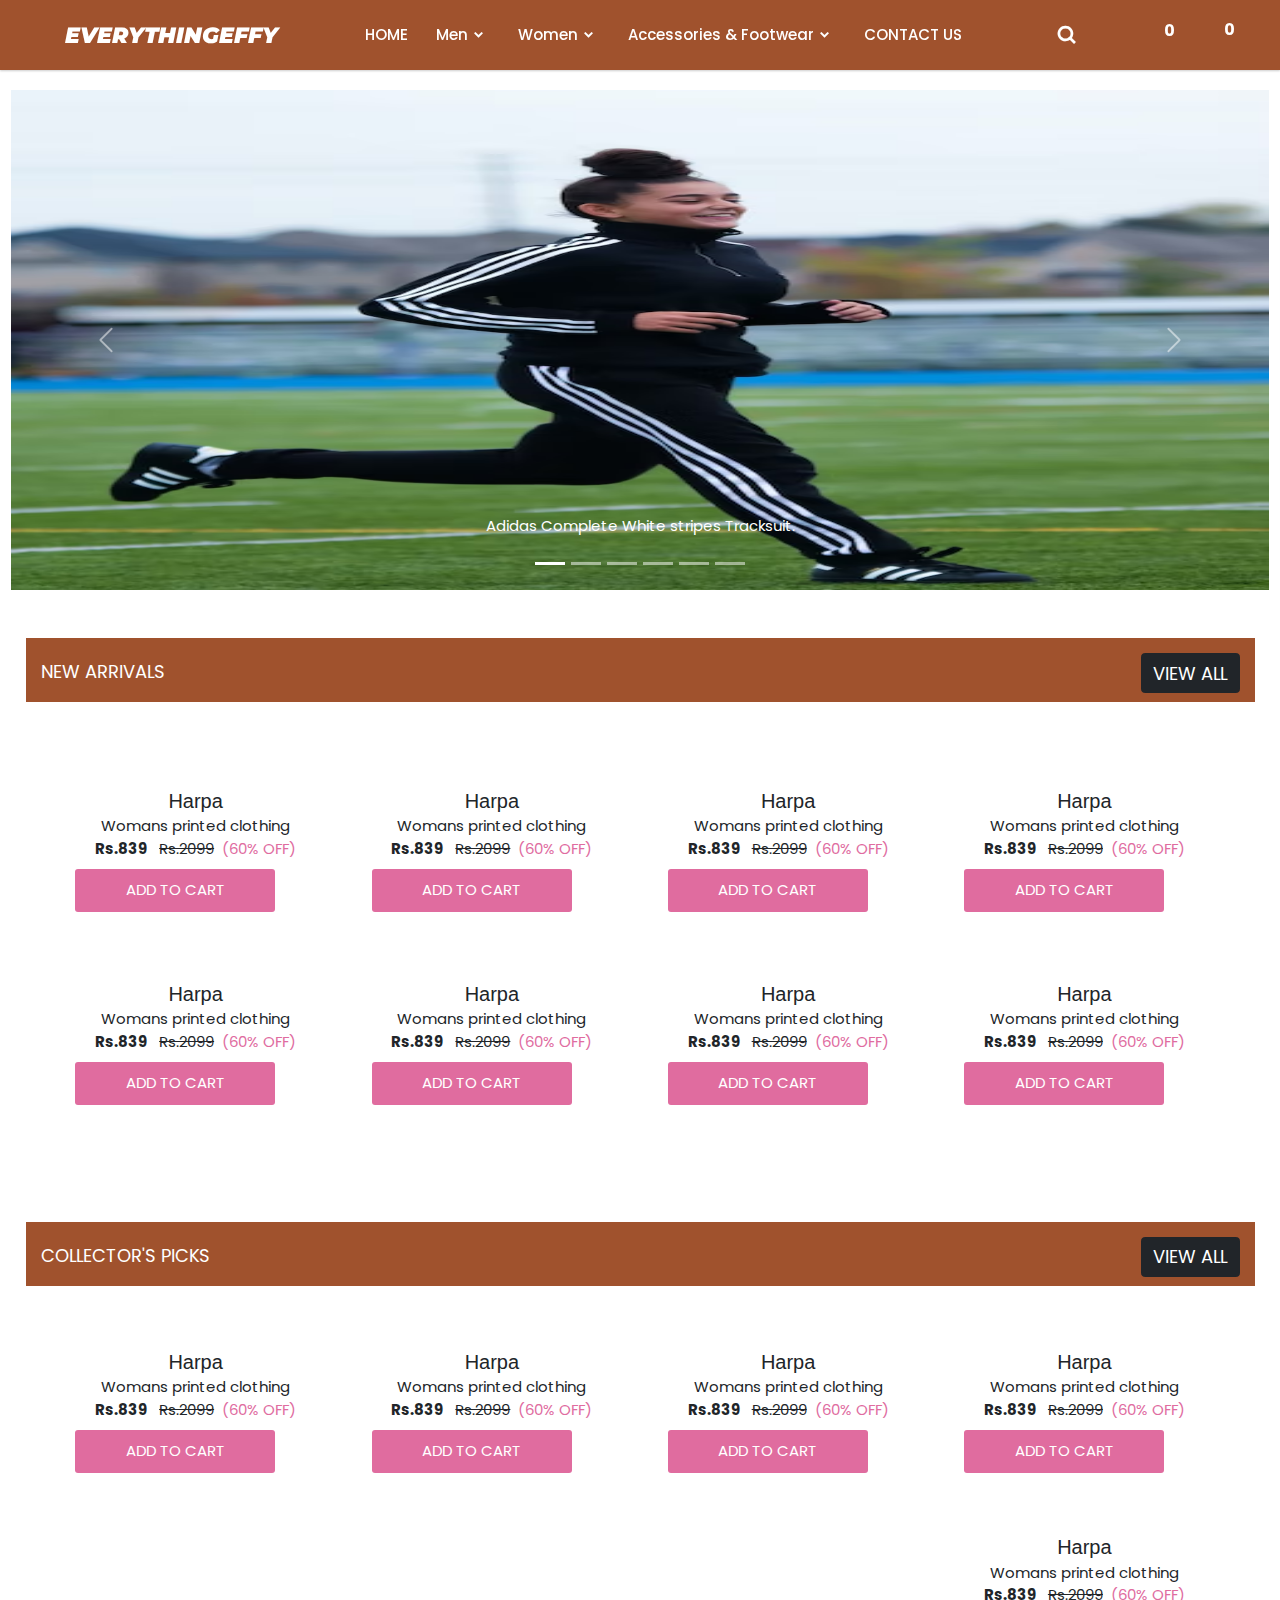
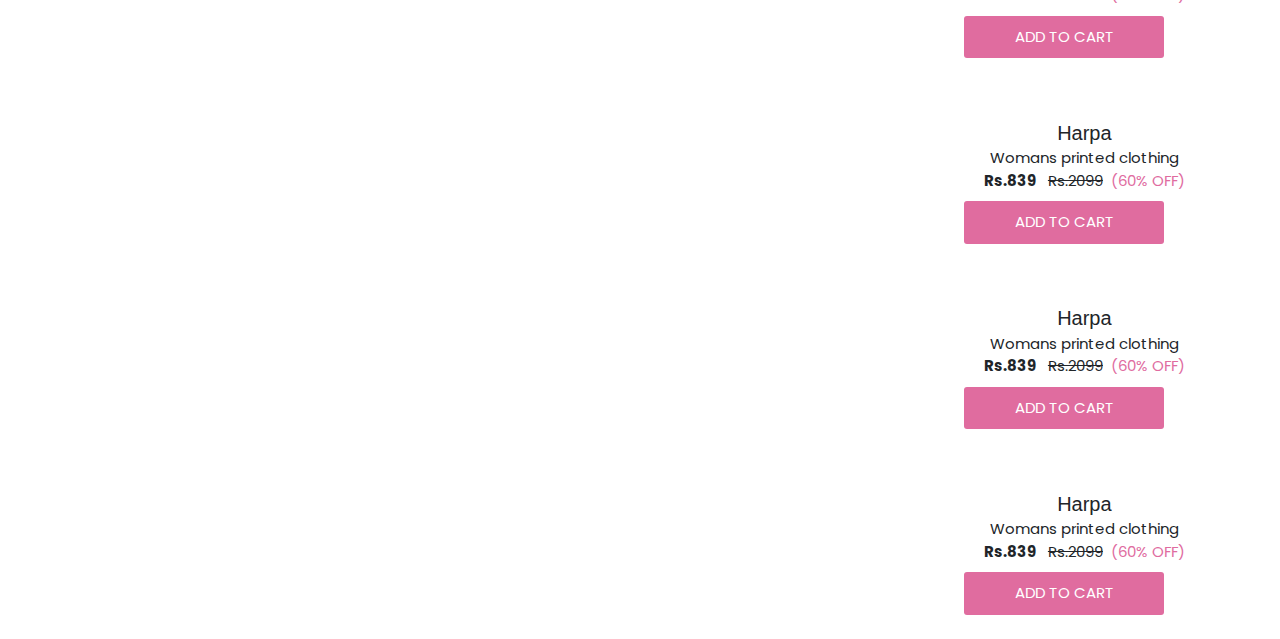
==== index.html @ bdd4068b "done the cart and wishlist numbering" ====
<!DOCTYPE html>
<html lang="en">

<head>
    <meta charset="UTF-8">
    <meta http-equiv="X-UA-Compatible" content="IE=edge">
    <meta name="viewport" content="width=, initial-scale=1.0">
    <link rel="stylesheet" href="css/bootstrap.min.css">
    <link href='https://unpkg.com/boxicons@2.0.7/css/boxicons.min.css' rel='stylesheet'>
    <link rel="stylesheet" href="css/style.css">
    <link rel="stylesheet" href="https://cdnjs.cloudflare.com/ajax/libs/font-awesome/6.2.1/css/all.min.css"
        integrity="sha512-MV7K8+y+gLIBoVD59lQIYicR65iaqukzvf/nwasF0nqhPay5w/9lJmVM2hMDcnK1OnMGCdVK+iQrJ7lzPJQd1w=="
        crossorigin="anonymous" referrerpolicy="no-referrer" />
    <link href="https://fonts.cdnfonts.com/css/simple-brush-script" rel="stylesheet">

    <link href="https://cdn.jsdelivr.net/npm/bootstrap@5.3.0-alpha1/dist/css/bootstrap.min.css" rel="stylesheet"
        integrity="sha384-GLhlTQ8iRABdZLl6O3oVMWSktQOp6b7In1Zl3/Jr59b6EGGoI1aFkw7cmDA6j6gD" crossorigin="anonymous">
    <link rel="stylesheet" href="https://unpkg.com/flickity@2/dist/flickity.min.css">
    <link rel="stylesheet" href="https://www.w3schools.com/w3css/4/w3.css">
    <link href="https://fonts.cdnfonts.com/css/franklin-gothic" rel="stylesheet">
    <link href='https://fonts.googleapis.com/css?family=Montserrat' rel='stylesheet'>

    <title>Thrift</title>
</head>

<body class="container-fluid">
    <nav>
        <div class="navbar">
            <i class='bx bx-menu'></i>
            <div class="logo"><a href="#" class="business-name">EVERYTHINGEFFY</a></div>
            <div class="nav-links">
                <div class="sidebar-logo">
                    <span class="logo-name"><input class="mob-search-box" type="text" placeholder="Search..."></span>
                    <i class='bx bx-x'></i>
                </div>
                <ul class="links">
                    <!-- <li class="mob-search">
                        <div class="input-box">
                            <input type="text" placeholder="Search...">
                        </div>
                    </li> -->
                    <li><a href="#">HOME</a></li>

                    <li>
                        <a href="#">Men</a>
                        <i class='bx bxs-chevron-down htmlcss-arrow arrow  '></i>
                        <ul class="htmlCss-sub-menu sub-menu">
                            <li><a href="#">T/Shirt & Polo</a></li>
                            <li><a href="#">Round Neck Shirt</a></li>
                            <li><a href="#">Tracksuit & Joggers</a></li>

                        </ul>
                    </li>
                    <li>
                        <a href="#">Women</a>
                        <i class='bx bxs-chevron-down js-arrow arrow '></i>
                        <ul class="js-sub-menu sub-menu">
                            <li><a href="#">Skirt</a></li>
                            <li><a href="#">Bikini</a></li>
                            <li><a href="#">Blouse</a></li>
                            <li class="more">
                                <span><a href="#">Gown<i class='bx bxs-chevron-right arrow more-arrow'></i></a>
                                </span>
                                <ul class="more-sub-menu sub-menu">
                                    <li><a href="#">Kimono</a></li>
                                    <li><a href="#">Corporate Gown</a></li>
                                    <li><a href="#">Cocktail</a></li>
                                </ul>
                            </li>
                        </ul>
                    </li>
                    <li>
                        <a href="#">Accessories & Footwear</a>
                        <i class='bx bxs-chevron-down access-arrow arrow  '></i>
                        <ul class="access-sub-menu sub-menu">
                            <li><a href="#">Bags</a></li>
                            <li><a href="#">Necklace and earrings</a></li>
                            <li><a href="#">Wristwatches & Belt</a></li>
                            <li class="more">
                                <span><a href="#">Shoes</a>
                                    <i class='bx bxs-chevron-right arrow more-arrow'></i>
                                </span>
                                <ul class="more-sub-menu sub-menu">
                                    <li><a href="#">Sandals</a></li>
                                    <li><a href="#">Sneakers</a></li>
                                    <li><a href="#">Heels</a></li>
                                </ul>
                            </li>
                        </ul>
                    </li>
                    <li><a href="#">CONTACT US</a></li>
                    <li><a href="#" data-bs-toggle="modal" data-bs-target="#exampleModal2" class="wish-mob">WISHLIST</a>
                    </li>
                </ul>
            </div>
            <div class="search-box">
                <i class='bx bx-search'></i>
                <div class="input-box">
                    <input type="text" placeholder="Search...">
                </div>
            </div>

            <div class="user-box mobile">
                <i class="fa-solid fa-user"></i>

            </div>

            <div class="cart-box HEART">
                <a href="#" class="notification">
                    <span><i data-bs-toggle="modal" data-bs-target="#exampleModal2"
                            class="fa-solid fa-heart fa-2xl"></i></span>
                    <span class="badge">
                        <span class="badge2"><span class="total-countList"></span></span>
                    </span>
                </a>



            </div>
            <div class="cart-box">
                <a href="#" class="notification">
                    <span><i data-bs-toggle="modal" data-bs-target="#exampleModal"
                            class="fa-solid fa-cart-shopping"></i></span>
                    <span class="badge"><span class="total-count"></span></span>
                </a>


            </div>

        </div>
    </nav>
    <br><br><br><br>



    <div id="carouselExampleCaptions" class="carousel slide" data-bs-ride="carousel">
        <div class="carousel-indicators">
            <button type="button" data-bs-target="#carouselExampleCaptions" data-bs-slide-to="0" class="active"
                aria-current="true" aria-label="Slide 1"></button>
            <button type="button" data-bs-target="#carouselExampleCaptions" data-bs-slide-to="1"
                aria-label="Slide 2"></button>
            <button type="button" data-bs-target="#carouselExampleCaptions" data-bs-slide-to="2"
                aria-label="Slide 3"></button>
            <button type="button" data-bs-target="#carouselExampleCaptions" data-bs-slide-to="3"
                aria-label="Slide 4"></button>
            <button type="button" data-bs-target="#carouselExampleCaptions" data-bs-slide-to="4"
                aria-label="Slide 5"></button>
            <button type="button" data-bs-target="#carouselExampleCaptions" data-bs-slide-to="5"
                aria-label="Slide 1"></button>
        </div>
        <div class="carousel-inner">
            <div class="carousel-item active">
                <img src="img/photo-1540254597053-3901b858d40f.avif" class="d-block w-100"
                    alt="An image of a tracksuit">
                <div class="carousel-caption  d-md-block">
                    <h5></h5>
                    <p>Adidas Complete White stripes Tracksuit.</p>
                </div>
            </div>
            <div class="carousel-item">
                <img src="img/photo-1578237493287-8d4d2b03591a.avif" class="d-block w-100" alt="An image of a tote bag">
                <div class="carousel-caption  d-md-block">
                    <h5></h5>
                    <p>Fancy Black Tote Bag.</p>
                </div>
            </div>
            <div class="carousel-item">
                <img src="img/photo-1583743814966-8936f5b7be1a.avif" class="d-block w-100" alt="A black T-shirt">
                <div class="carousel-caption  d-md-block">
                    <h5></h5>
                    <p>Black Tees </p>
                </div>
            </div>
            <div class="carousel-item">
                <img src="img/photo-1597045566677-8cf032ed6634.avif" class="d-block w-100" alt="A Nike Sneaker">
                <div class="carousel-caption  d-md-block">
                    <h5></h5>
                    <p>Nike Sneakers</p>
                </div>
            </div>
            <div class="carousel-item">
                <img src="img/photo-1622079401116-8317808352d9.avif" class="d-block w-100" alt="...">
                <div class="carousel-caption  d-md-block">
                    <h5></h5>
                    <p>A Blue Cocktail Gown</p>
                </div>
            </div>
        </div>
        <button class="carousel-control-prev" type="button" data-bs-target="#carouselExampleCaptions"
            data-bs-slide="prev">
            <span class="carousel-control-prev-icon" aria-hidden="true"></span>
            <span class="visually-hidden">Previous</span>
        </button>
        <button class="carousel-control-next" type="button" data-bs-target="#carouselExampleCaptions"
            data-bs-slide="next">
            <span class="carousel-control-next-icon" aria-hidden="true"></span>
            <span class="visually-hidden">Next</span>
        </button>
    </div>
    <br><br>
    <div class="modal fade" id="exampleModal" tabindex="-1" aria-labelledby="exampleModalLabel" aria-hidden="true">
        <div class="modal-dialog">
            <div class="modal-content">
                <div class="modal-header">
                    <h1 class="modal-title fs-5" id="exampleModalLabel">Cart</h1>
                    <button type="button" class="btn-close" data-bs-dismiss="modal" aria-label="Close"></button>
                </div>
                <div class="modal-body">
                    <table class="show-cart table">

                    </table>
                    <div>Total price: $<span class="total-cart"></span></div>
                </div>
                <div class="modal-footer">
                    <button class="clear-cart btn btn-danger">Clear Cart</button>
                    <button type="button" class="btn btn-primary">Order now</button>
                </div>
            </div>
        </div>
    </div>
    <div class="modal fade" id="exampleModal2" tabindex="-1" aria-labelledby="exampleModalLabel" aria-hidden="true">
        <div class="modal-dialog">
            <div class="modal-content">
                <div class="modal-header">
                    <h1 class="modal-title fs-5" id="exampleModalLabel">Wishlist</h1>
                    <button type="button" class="btn-close" data-bs-dismiss="modal" aria-label="Close"></button>
                </div>
                <div class="modal-body">
                    <table class="show-list table" cellpadding="0" cellspacing="0" border="0" width="100%">

                    </table>
                    <div>Total price: $<span class="total-list"></span></div>
                </div>
                <div class="modal-footer">
                    <button class="clear-item btn btn-danger">Clear Wishlist</button>

                </div>
            </div>
        </div>
    </div>
    <!-- <h4 class="newarr">PRE-ORDER NOW!!</h4> -->

    <div class="container-fluid">
        <div class="jumbotron">
            <span class="sector">NEW ARRIVALS</span><a href="" class="btn btn-dark view">VIEW ALL</a>
        </div>
    </div>
    <!-- <div class="jumbotron"><h2 class="sector">MEN's SECTION</h2> <span class="btn btn-dark dbtn">View All</span></div> -->
    <br><br>
    <section id="market " class="text-center justify-content-center ">
        <div class="cards text-center justify-content-center container-fluid">
            <div class="item">
                <div class="dress-card">
                    <div class="dress-card-head">
                        <img class="dress-card-img-top"
                            src="https://images.unsplash.com/photo-1625910513399-c9fcba54338c?ixlib=rb-4.0.3&ixid=MnwxMjA3fDB8MHxzZWFyY2h8Nnx8cG9sb3xlbnwwfHwwfHw%3D&auto=format&fit=crop&w=500&q=60"
                            alt="">

                    </div>
                    <div class="dress-card-body">
                        <h4 class="dress-card-title">Harpa</h4>
                        <p class="dress-card-para">Womans printed clothing</p>
                        <p class="dress-card-para"><span class="dress-card-price">Rs.839 &ensp;</span><span
                                class="dress-card-crossed">Rs.2099</span><span class="dress-card-off">&ensp;(60%
                                OFF)</span></p>

                        <div class="cards">
                            <div class=" card-button">
                                <div data-name="Orange" data-price="0.5"
                                    data-img="https://images.unsplash.com/photo-1625910513399-c9fcba54338c?ixlib=rb-4.0.3&ixid=MnwxMjA3fDB8MHxzZWFyY2h8Nnx8cG9sb3xlbnwwfHwwfHw%3D&auto=format&fit=crop&w=500&q=60"
                                    class="add-to-cart card-button-inner bag-button">Add to Cart </div>
                            </div>
                            <span data-name="Orange" data-price="0.5"
                                data-img="https://images.unsplash.com/photo-1625910513399-c9fcba54338c?ixlib=rb-4.0.3&ixid=MnwxMjA3fDB8MHxzZWFyY2h8Nnx8cG9sb3xlbnwwfHwwfHw%3D&auto=format&fit=crop&w=500&q=60"
                                class="likebtn inner1 add-to-list">
                                <i class="fa-regular fa-heart"></i>
                            </span>
                            <span class="likedbtn inner1_5 delete-item" data-name="Orange">
                                <i class="fa-solid fa-heart "></i>
                            </span>

                        </div>
                    </div>
                </div>
            </div>
            <div class="item">
                <div class="dress-card">
                    <div class="dress-card-head">
                        <img class="dress-card-img-top"
                            src="https://images.unsplash.com/photo-1625910513399-c9fcba54338c?ixlib=rb-4.0.3&ixid=MnwxMjA3fDB8MHxzZWFyY2h8Nnx8cG9sb3xlbnwwfHwwfHw%3D&auto=format&fit=crop&w=500&q=60"
                            alt="">

                    </div>
                    <div class="dress-card-body">
                        <h4 class="dress-card-title">Harpa</h4>
                        <p class="dress-card-para">Womans printed clothing</p>
                        <p class="dress-card-para"><span class="dress-card-price">Rs.839 &ensp;</span><span
                                class="dress-card-crossed">Rs.2099</span><span class="dress-card-off">&ensp;(60%
                                OFF)</span></p>

                        <div class="cards">
                            <div class=" card-button">
                                <div data-name="Orange" data-price="0.5"
                                    data-img="https://images.unsplash.com/photo-1625910513399-c9fcba54338c?ixlib=rb-4.0.3&ixid=MnwxMjA3fDB8MHxzZWFyY2h8Nnx8cG9sb3xlbnwwfHwwfHw%3D&auto=format&fit=crop&w=500&q=60"
                                    class="add-to-cart card-button-inner bag-button">Add to Cart </div>
                            </div>
                            <span data-name="Orange" data-price="0.5"
                                data-img="https://images.unsplash.com/photo-1625910513399-c9fcba54338c?ixlib=rb-4.0.3&ixid=MnwxMjA3fDB8MHxzZWFyY2h8Nnx8cG9sb3xlbnwwfHwwfHw%3D&auto=format&fit=crop&w=500&q=60"
                                class="likebtn inner2 add-to-list">
                                <i class="fa-regular fa-heart"></i>
                            </span>
                            <span class="likedbtn inner2_5 delete-item" data-name="Orange">
                                <i class="fa-solid fa-heart "></i>
                            </span>

                        </div>
                    </div>
                </div>
            </div>
            <div class="item">
                <div class="dress-card">
                    <div class="dress-card-head">
                        <img class="dress-card-img-top"
                            src="https://images.unsplash.com/photo-1625910513399-c9fcba54338c?ixlib=rb-4.0.3&ixid=MnwxMjA3fDB8MHxzZWFyY2h8Nnx8cG9sb3xlbnwwfHwwfHw%3D&auto=format&fit=crop&w=500&q=60"
                            alt="">

                    </div>
                    <div class="dress-card-body">
                        <h4 class="dress-card-title">Harpa</h4>
                        <p class="dress-card-para">Womans printed clothing</p>
                        <p class="dress-card-para"><span class="dress-card-price">Rs.839 &ensp;</span><span
                                class="dress-card-crossed">Rs.2099</span><span class="dress-card-off">&ensp;(60%
                                OFF)</span></p>

                        <div class="cards">
                            <div class=" card-button">
                                <div data-name="Orange" data-price="0.5"
                                    data-img="https://images.unsplash.com/photo-1625910513399-c9fcba54338c?ixlib=rb-4.0.3&ixid=MnwxMjA3fDB8MHxzZWFyY2h8Nnx8cG9sb3xlbnwwfHwwfHw%3D&auto=format&fit=crop&w=500&q=60"
                                    class="add-to-cart card-button-inner bag-button">Add to Cart </div>
                            </div>
                            <span data-name="Orange" data-price="0.5"
                                data-img="https://images.unsplash.com/photo-1625910513399-c9fcba54338c?ixlib=rb-4.0.3&ixid=MnwxMjA3fDB8MHxzZWFyY2h8Nnx8cG9sb3xlbnwwfHwwfHw%3D&auto=format&fit=crop&w=500&q=60"
                                class="likebtn inner3 add-to-list">
                                <i class="fa-regular fa-heart"></i>
                            </span>
                            <span class="likedbtn inner3_5 delete-item" data-name="Orange">
                                <i class="fa-solid fa-heart "></i>
                            </span>

                        </div>
                    </div>
                </div>
            </div>
            <div class="item">
                <div class="dress-card">
                    <div class="dress-card-head">
                        <img class="dress-card-img-top"
                            src="https://images.unsplash.com/photo-1625910513399-c9fcba54338c?ixlib=rb-4.0.3&ixid=MnwxMjA3fDB8MHxzZWFyY2h8Nnx8cG9sb3xlbnwwfHwwfHw%3D&auto=format&fit=crop&w=500&q=60"
                            alt="">

                    </div>
                    <div class="dress-card-body">
                        <h4 class="dress-card-title">Harpa</h4>
                        <p class="dress-card-para">Womans printed clothing</p>
                        <p class="dress-card-para"><span class="dress-card-price">Rs.839 &ensp;</span><span
                                class="dress-card-crossed">Rs.2099</span><span class="dress-card-off">&ensp;(60%
                                OFF)</span></p>

                        <div class="cards">
                            <div class=" card-button">
                                <div data-name="Orange" data-price="0.5"
                                    data-img="https://images.unsplash.com/photo-1625910513399-c9fcba54338c?ixlib=rb-4.0.3&ixid=MnwxMjA3fDB8MHxzZWFyY2h8Nnx8cG9sb3xlbnwwfHwwfHw%3D&auto=format&fit=crop&w=500&q=60"
                                    class="add-to-cart card-button-inner bag-button">Add to Cart </div>
                            </div>
                            <span data-name="Orange" data-price="0.5"
                                data-img="https://images.unsplash.com/photo-1625910513399-c9fcba54338c?ixlib=rb-4.0.3&ixid=MnwxMjA3fDB8MHxzZWFyY2h8Nnx8cG9sb3xlbnwwfHwwfHw%3D&auto=format&fit=crop&w=500&q=60"
                                class="likebtn inner4 add-to-list">
                                <i class="fa-regular fa-heart"></i>
                            </span>
                            <span class="likedbtn inner4_5 delete-item" data-name="Orange">
                                <i class="fa-solid fa-heart "></i>
                            </span>

                        </div>
                    </div>
                </div>
            </div>
            <div class="item">
                <div class="dress-card">
                    <div class="dress-card-head">
                        <img class="dress-card-img-top"
                            src="https://images.unsplash.com/photo-1625910513399-c9fcba54338c?ixlib=rb-4.0.3&ixid=MnwxMjA3fDB8MHxzZWFyY2h8Nnx8cG9sb3xlbnwwfHwwfHw%3D&auto=format&fit=crop&w=500&q=60"
                            alt="">

                    </div>
                    <div class="dress-card-body">
                        <h4 class="dress-card-title">Harpa</h4>
                        <p class="dress-card-para">Womans printed clothing</p>
                        <p class="dress-card-para"><span class="dress-card-price">Rs.839 &ensp;</span><span
                                class="dress-card-crossed">Rs.2099</span><span class="dress-card-off">&ensp;(60%
                                OFF)</span></p>

                        <div class="cards">
                            <div class=" card-button">
                                <div data-name="Orange" data-price="0.5"
                                    data-img="https://images.unsplash.com/photo-1625910513399-c9fcba54338c?ixlib=rb-4.0.3&ixid=MnwxMjA3fDB8MHxzZWFyY2h8Nnx8cG9sb3xlbnwwfHwwfHw%3D&auto=format&fit=crop&w=500&q=60"
                                    class="add-to-cart card-button-inner bag-button">Add to Cart </div>
                            </div>
                            <span data-name="Orange" data-price="0.5"
                                data-img="https://images.unsplash.com/photo-1625910513399-c9fcba54338c?ixlib=rb-4.0.3&ixid=MnwxMjA3fDB8MHxzZWFyY2h8Nnx8cG9sb3xlbnwwfHwwfHw%3D&auto=format&fit=crop&w=500&q=60"
                                class="likebtn inner5 add-to-list">
                                <i class="fa-regular fa-heart"></i>
                            </span>
                            <span class="likedbtn inner5_5 delete-item" data-name="Orange">
                                <i class="fa-solid fa-heart "></i>
                            </span>

                        </div>
                    </div>
                </div>
            </div>
            <div class="item">
                <div class="dress-card">
                    <div class="dress-card-head">
                        <img class="dress-card-img-top"
                            src="https://images.unsplash.com/photo-1625910513399-c9fcba54338c?ixlib=rb-4.0.3&ixid=MnwxMjA3fDB8MHxzZWFyY2h8Nnx8cG9sb3xlbnwwfHwwfHw%3D&auto=format&fit=crop&w=500&q=60"
                            alt="">

                    </div>
                    <div class="dress-card-body">
                        <h4 class="dress-card-title">Harpa</h4>
                        <p class="dress-card-para">Womans printed clothing</p>
                        <p class="dress-card-para"><span class="dress-card-price">Rs.839 &ensp;</span><span
                                class="dress-card-crossed">Rs.2099</span><span class="dress-card-off">&ensp;(60%
                                OFF)</span></p>

                        <div class="cards">
                            <div class=" card-button">
                                <div data-name="Orange" data-price="0.5"
                                    data-img="https://images.unsplash.com/photo-1625910513399-c9fcba54338c?ixlib=rb-4.0.3&ixid=MnwxMjA3fDB8MHxzZWFyY2h8Nnx8cG9sb3xlbnwwfHwwfHw%3D&auto=format&fit=crop&w=500&q=60"
                                    class="add-to-cart card-button-inner bag-button">Add to Cart </div>
                            </div>
                            <span data-name="Orange" data-price="0.5"
                                data-img="https://images.unsplash.com/photo-1625910513399-c9fcba54338c?ixlib=rb-4.0.3&ixid=MnwxMjA3fDB8MHxzZWFyY2h8Nnx8cG9sb3xlbnwwfHwwfHw%3D&auto=format&fit=crop&w=500&q=60"
                                class="likebtn inner6 add-to-list">
                                <i class="fa-regular fa-heart"></i>
                            </span>
                            <span class="likedbtn inner6_5 delete-item" data-name="Orange">
                                <i class="fa-solid fa-heart "></i>
                            </span>

                        </div>
                    </div>
                </div>
            </div>
            <div class="item">
                <div class="dress-card">
                    <div class="dress-card-head">
                        <img class="dress-card-img-top"
                            src="https://images.unsplash.com/photo-1625910513399-c9fcba54338c?ixlib=rb-4.0.3&ixid=MnwxMjA3fDB8MHxzZWFyY2h8Nnx8cG9sb3xlbnwwfHwwfHw%3D&auto=format&fit=crop&w=500&q=60"
                            alt="">

                    </div>
                    <div class="dress-card-body">
                        <h4 class="dress-card-title">Harpa</h4>
                        <p class="dress-card-para">Womans printed clothing</p>
                        <p class="dress-card-para"><span class="dress-card-price">Rs.839 &ensp;</span><span
                                class="dress-card-crossed">Rs.2099</span><span class="dress-card-off">&ensp;(60%
                                OFF)</span></p>

                        <div class="cards">
                            <div class=" card-button">
                                <div data-name="Orange" data-price="0.5"
                                    data-img="https://images.unsplash.com/photo-1625910513399-c9fcba54338c?ixlib=rb-4.0.3&ixid=MnwxMjA3fDB8MHxzZWFyY2h8Nnx8cG9sb3xlbnwwfHwwfHw%3D&auto=format&fit=crop&w=500&q=60"
                                    class="add-to-cart card-button-inner bag-button">Add to Cart </div>
                            </div>
                            <span data-name="Orange" data-price="0.5"
                                data-img="https://images.unsplash.com/photo-1625910513399-c9fcba54338c?ixlib=rb-4.0.3&ixid=MnwxMjA3fDB8MHxzZWFyY2h8Nnx8cG9sb3xlbnwwfHwwfHw%3D&auto=format&fit=crop&w=500&q=60"
                                class="likebtn inner7 add-to-list">
                                <i class="fa-regular fa-heart"></i>
                            </span>
                            <span class="likedbtn inner7_5 delete-item" data-name="Orange">
                                <i class="fa-solid fa-heart "></i>
                            </span>

                        </div>
                    </div>
                </div>
            </div>
            <div class="item">
                <div class="dress-card">
                    <div class="dress-card-head">
                        <img class="dress-card-img-top"
                            src="https://images.unsplash.com/photo-1625910513399-c9fcba54338c?ixlib=rb-4.0.3&ixid=MnwxMjA3fDB8MHxzZWFyY2h8Nnx8cG9sb3xlbnwwfHwwfHw%3D&auto=format&fit=crop&w=500&q=60"
                            alt="">

                    </div>
                    <div class="dress-card-body">
                        <h4 class="dress-card-title">Harpa</h4>
                        <p class="dress-card-para">Womans printed clothing</p>
                        <p class="dress-card-para"><span class="dress-card-price">Rs.839 &ensp;</span><span
                                class="dress-card-crossed">Rs.2099</span><span class="dress-card-off">&ensp;(60%
                                OFF)</span></p>

                        <div class="cards">
                            <div class=" card-button">
                                <div data-name="Orange" data-price="0.5"
                                    data-img="https://images.unsplash.com/photo-1625910513399-c9fcba54338c?ixlib=rb-4.0.3&ixid=MnwxMjA3fDB8MHxzZWFyY2h8Nnx8cG9sb3xlbnwwfHwwfHw%3D&auto=format&fit=crop&w=500&q=60"
                                    class="add-to-cart card-button-inner bag-button">Add to Cart </div>
                            </div>
                            <span data-name="Orange" data-price="0.5"
                                data-img="https://images.unsplash.com/photo-1625910513399-c9fcba54338c?ixlib=rb-4.0.3&ixid=MnwxMjA3fDB8MHxzZWFyY2h8Nnx8cG9sb3xlbnwwfHwwfHw%3D&auto=format&fit=crop&w=500&q=60"
                                class="likebtn inner8 add-to-list">
                                <i class="fa-regular fa-heart"></i>
                            </span>
                            <span class="likedbtn inner8_5 delete-item" data-name="Orange">
                                <i class="fa-solid fa-heart "></i>
                            </span>

                        </div>
                    </div>
                </div>
            </div>


        </div>



        </div>
    </section>
    <br><br><br><br>
    <div class="container-fluid">
        <div class="jumbotron">
            <span class="sector">COLLECTOR'S PICKS</span><a href="" class="btn btn-dark view">VIEW ALL</a>
        </div>
    </div>
    <br>
    <section id="market " class="text-center justify-content-center ">
        <div class="cards text-center justify-content-center container-fluid">
            <div class="item">
                <div class="dress-card">
                    <div class="dress-card-head">
                        <img class="dress-card-img-top"
                            src="https://images.unsplash.com/photo-1625910513399-c9fcba54338c?ixlib=rb-4.0.3&ixid=MnwxMjA3fDB8MHxzZWFyY2h8Nnx8cG9sb3xlbnwwfHwwfHw%3D&auto=format&fit=crop&w=500&q=60"
                            alt="">

                    </div>
                    <div class="dress-card-body">
                        <h4 class="dress-card-title">Harpa</h4>
                        <p class="dress-card-para">Womans printed clothing</p>
                        <p class="dress-card-para"><span class="dress-card-price">Rs.839 &ensp;</span><span
                                class="dress-card-crossed">Rs.2099</span><span class="dress-card-off">&ensp;(60%
                                OFF)</span></p>

                        <div class="cards">
                            <div class=" card-button">
                                <div data-name="Orange" data-price="0.5"
                                    data-img="https://images.unsplash.com/photo-1625910513399-c9fcba54338c?ixlib=rb-4.0.3&ixid=MnwxMjA3fDB8MHxzZWFyY2h8Nnx8cG9sb3xlbnwwfHwwfHw%3D&auto=format&fit=crop&w=500&q=60"
                                    class="add-to-cart card-button-inner bag-button">Add to Cart </div>
                            </div>
                            <span data-name="Orange" data-price="0.5"
                                data-img="https://images.unsplash.com/photo-1625910513399-c9fcba54338c?ixlib=rb-4.0.3&ixid=MnwxMjA3fDB8MHxzZWFyY2h8Nnx8cG9sb3xlbnwwfHwwfHw%3D&auto=format&fit=crop&w=500&q=60"
                                class="likebtn inner9 add-to-list">
                                <i class="fa-regular fa-heart"></i>
                            </span>
                            <span class="likedbtn inner9_5 delete-item" data-name="Orange">
                                <i class="fa-solid fa-heart "></i>
                            </span>

                        </div>
                    </div>
                </div>
            </div>
            <div class="item">
                <div class="dress-card">
                    <div class="dress-card-head">
                        <img class="dress-card-img-top"
                            src="https://images.unsplash.com/photo-1625910513399-c9fcba54338c?ixlib=rb-4.0.3&ixid=MnwxMjA3fDB8MHxzZWFyY2h8Nnx8cG9sb3xlbnwwfHwwfHw%3D&auto=format&fit=crop&w=500&q=60"
                            alt="">

                    </div>
                    <div class="dress-card-body">
                        <h4 class="dress-card-title">Harpa</h4>
                        <p class="dress-card-para">Womans printed clothing</p>
                        <p class="dress-card-para"><span class="dress-card-price">Rs.839 &ensp;</span><span
                                class="dress-card-crossed">Rs.2099</span><span class="dress-card-off">&ensp;(60%
                                OFF)</span></p>

                        <div class="cards">
                            <div class=" card-button">
                                <div data-name="Orange" data-price="0.5"
                                    data-img="https://images.unsplash.com/photo-1625910513399-c9fcba54338c?ixlib=rb-4.0.3&ixid=MnwxMjA3fDB8MHxzZWFyY2h8Nnx8cG9sb3xlbnwwfHwwfHw%3D&auto=format&fit=crop&w=500&q=60"
                                    class="add-to-cart card-button-inner bag-button">Add to Cart </div>
                            </div>
                            <span data-name="Orange" data-price="0.5"
                                data-img="https://images.unsplash.com/photo-1625910513399-c9fcba54338c?ixlib=rb-4.0.3&ixid=MnwxMjA3fDB8MHxzZWFyY2h8Nnx8cG9sb3xlbnwwfHwwfHw%3D&auto=format&fit=crop&w=500&q=60"
                                class="likebtn inner10 add-to-list">
                                <i class="fa-regular fa-heart"></i>
                            </span>
                            <span class="likedbtn inner10_5 delete-item" data-name="Orange">
                                <i class="fa-solid fa-heart "></i>
                            </span>

                        </div>
                    </div>
                </div>
            </div>
            <div class="item">
                <div class="dress-card">
                    <div class="dress-card-head">
                        <img class="dress-card-img-top"
                            src="https://images.unsplash.com/photo-1625910513399-c9fcba54338c?ixlib=rb-4.0.3&ixid=MnwxMjA3fDB8MHxzZWFyY2h8Nnx8cG9sb3xlbnwwfHwwfHw%3D&auto=format&fit=crop&w=500&q=60"
                            alt="">

                    </div>
                    <div class="dress-card-body">
                        <h4 class="dress-card-title">Harpa</h4>
                        <p class="dress-card-para">Womans printed clothing</p>
                        <p class="dress-card-para"><span class="dress-card-price">Rs.839 &ensp;</span><span
                                class="dress-card-crossed">Rs.2099</span><span class="dress-card-off">&ensp;(60%
                                OFF)</span></p>

                        <div class="cards">
                            <div class=" card-button">
                                <div data-name="Orange" data-price="0.5"
                                    data-img="https://images.unsplash.com/photo-1625910513399-c9fcba54338c?ixlib=rb-4.0.3&ixid=MnwxMjA3fDB8MHxzZWFyY2h8Nnx8cG9sb3xlbnwwfHwwfHw%3D&auto=format&fit=crop&w=500&q=60"
                                    class="add-to-cart card-button-inner bag-button">Add to Cart </div>
                            </div>
                            <span data-name="Orange" data-price="0.5"
                                data-img="https://images.unsplash.com/photo-1625910513399-c9fcba54338c?ixlib=rb-4.0.3&ixid=MnwxMjA3fDB8MHxzZWFyY2h8Nnx8cG9sb3xlbnwwfHwwfHw%3D&auto=format&fit=crop&w=500&q=60"
                                class="likebtn inner11 add-to-list">
                                <i class="fa-regular fa-heart"></i>
                            </span>
                            <span class="likedbtn inner11_5 delete-item" data-name="Orange">
                                <i class="fa-solid fa-heart "></i>
                            </span>

                        </div>
                    </div>
                </div>
            </div>
            <div class="item">
                <div class="dress-card">
                    <div class="dress-card-head">
                        <img class="dress-card-img-top"
                            src="https://images.unsplash.com/photo-1625910513399-c9fcba54338c?ixlib=rb-4.0.3&ixid=MnwxMjA3fDB8MHxzZWFyY2h8Nnx8cG9sb3xlbnwwfHwwfHw%3D&auto=format&fit=crop&w=500&q=60"
                            alt="">

                    </div>
                    <div class="dress-card-body">
                        <h4 class="dress-card-title">Harpa</h4>
                        <p class="dress-card-para">Womans printed clothing</p>
                        <p class="dress-card-para"><span class="dress-card-price">Rs.839 &ensp;</span><span
                                class="dress-card-crossed">Rs.2099</span><span class="dress-card-off">&ensp;(60%
                                OFF)</span></p>

                        <div class="cards">
                            <div class=" card-button">
                                <div data-name="Orange" data-price="0.5"
                                    data-img="https://images.unsplash.com/photo-1625910513399-c9fcba54338c?ixlib=rb-4.0.3&ixid=MnwxMjA3fDB8MHxzZWFyY2h8Nnx8cG9sb3xlbnwwfHwwfHw%3D&auto=format&fit=crop&w=500&q=60"
                                    class="add-to-cart card-button-inner bag-button">Add to Cart </div>
                            </div>
                            <span data-name="Orange" data-price="0.5"
                                data-img="https://images.unsplash.com/photo-1625910513399-c9fcba54338c?ixlib=rb-4.0.3&ixid=MnwxMjA3fDB8MHxzZWFyY2h8Nnx8cG9sb3xlbnwwfHwwfHw%3D&auto=format&fit=crop&w=500&q=60"
                                class="likebtn inner12 add-to-list">
                                <i class="fa-regular fa-heart"></i>
                            </span>
                            <span class="likedbtn inner12_5 delete-item" data-name="Orange">
                                <i class="fa-solid fa-heart "></i>
                            </span>

                        </div>
                    </div>
                </div>
                <div class="item">
                    <div class="dress-card">
                        <div class="dress-card-head">
                            <img class="dress-card-img-top"
                                src="https://images.unsplash.com/photo-1625910513399-c9fcba54338c?ixlib=rb-4.0.3&ixid=MnwxMjA3fDB8MHxzZWFyY2h8Nnx8cG9sb3xlbnwwfHwwfHw%3D&auto=format&fit=crop&w=500&q=60"
                                alt="">

                        </div>
                        <div class="dress-card-body">
                            <h4 class="dress-card-title">Harpa</h4>
                            <p class="dress-card-para">Womans printed clothing</p>
                            <p class="dress-card-para"><span class="dress-card-price">Rs.839 &ensp;</span><span
                                    class="dress-card-crossed">Rs.2099</span><span class="dress-card-off">&ensp;(60%
                                    OFF)</span></p>

                            <div class="cards">
                                <div class=" card-button">
                                    <div data-name="Orange" data-price="0.5"
                                        data-img="https://images.unsplash.com/photo-1625910513399-c9fcba54338c?ixlib=rb-4.0.3&ixid=MnwxMjA3fDB8MHxzZWFyY2h8Nnx8cG9sb3xlbnwwfHwwfHw%3D&auto=format&fit=crop&w=500&q=60"
                                        class="add-to-cart card-button-inner bag-button">Add to Cart </div>
                                </div>
                                <span data-name="Orange" data-price="0.5"
                                    data-img="https://images.unsplash.com/photo-1625910513399-c9fcba54338c?ixlib=rb-4.0.3&ixid=MnwxMjA3fDB8MHxzZWFyY2h8Nnx8cG9sb3xlbnwwfHwwfHw%3D&auto=format&fit=crop&w=500&q=60"
                                    class="likebtn inner13 add-to-list">
                                    <i class="fa-regular fa-heart"></i>
                                </span>
                                <span class="likedbtn inner13_5 delete-item" data-name="Orange">
                                    <i class="fa-solid fa-heart "></i>
                                </span>

                            </div>
                        </div>
                    </div>
                </div>
                <div class="item">
                    <div class="dress-card">
                        <div class="dress-card-head">
                            <img class="dress-card-img-top"
                                src="https://images.unsplash.com/photo-1625910513399-c9fcba54338c?ixlib=rb-4.0.3&ixid=MnwxMjA3fDB8MHxzZWFyY2h8Nnx8cG9sb3xlbnwwfHwwfHw%3D&auto=format&fit=crop&w=500&q=60"
                                alt="">

                        </div>
                        <div class="dress-card-body">
                            <h4 class="dress-card-title">Harpa</h4>
                            <p class="dress-card-para">Womans printed clothing</p>
                            <p class="dress-card-para"><span class="dress-card-price">Rs.839 &ensp;</span><span
                                    class="dress-card-crossed">Rs.2099</span><span class="dress-card-off">&ensp;(60%
                                    OFF)</span></p>

                            <div class="cards">
                                <div class=" card-button">
                                    <div data-name="Orange" data-price="0.5"
                                        data-img="https://images.unsplash.com/photo-1625910513399-c9fcba54338c?ixlib=rb-4.0.3&ixid=MnwxMjA3fDB8MHxzZWFyY2h8Nnx8cG9sb3xlbnwwfHwwfHw%3D&auto=format&fit=crop&w=500&q=60"
                                        class="add-to-cart card-button-inner bag-button">Add to Cart </div>
                                </div>
                                <span data-name="Orange" data-price="0.5"
                                    data-img="https://images.unsplash.com/photo-1625910513399-c9fcba54338c?ixlib=rb-4.0.3&ixid=MnwxMjA3fDB8MHxzZWFyY2h8Nnx8cG9sb3xlbnwwfHwwfHw%3D&auto=format&fit=crop&w=500&q=60"
                                    class="likebtn inner14 add-to-list">
                                    <i class="fa-regular fa-heart"></i>
                                </span>
                                <span class="likedbtn inner14_5 delete-item" data-name="Orange">
                                    <i class="fa-solid fa-heart "></i>
                                </span>

                            </div>
                        </div>
                    </div>
                </div>
                <div class="item">
                    <div class="dress-card">
                        <div class="dress-card-head">
                            <img class="dress-card-img-top"
                                src="https://images.unsplash.com/photo-1625910513399-c9fcba54338c?ixlib=rb-4.0.3&ixid=MnwxMjA3fDB8MHxzZWFyY2h8Nnx8cG9sb3xlbnwwfHwwfHw%3D&auto=format&fit=crop&w=500&q=60"
                                alt="">

                        </div>
                        <div class="dress-card-body">
                            <h4 class="dress-card-title">Harpa</h4>
                            <p class="dress-card-para">Womans printed clothing</p>
                            <p class="dress-card-para"><span class="dress-card-price">Rs.839 &ensp;</span><span
                                    class="dress-card-crossed">Rs.2099</span><span class="dress-card-off">&ensp;(60%
                                    OFF)</span></p>

                            <div class="cards">
                                <div class=" card-button">
                                    <div data-name="Orange" data-price="0.5"
                                        data-img="https://images.unsplash.com/photo-1625910513399-c9fcba54338c?ixlib=rb-4.0.3&ixid=MnwxMjA3fDB8MHxzZWFyY2h8Nnx8cG9sb3xlbnwwfHwwfHw%3D&auto=format&fit=crop&w=500&q=60"
                                        class="add-to-cart card-button-inner bag-button">Add to Cart </div>
                                </div>
                                <span data-name="Orange" data-price="0.5"
                                    data-img="https://images.unsplash.com/photo-1625910513399-c9fcba54338c?ixlib=rb-4.0.3&ixid=MnwxMjA3fDB8MHxzZWFyY2h8Nnx8cG9sb3xlbnwwfHwwfHw%3D&auto=format&fit=crop&w=500&q=60"
                                    class="likebtn inner15 add-to-list">
                                    <i class="fa-regular fa-heart"></i>
                                </span>
                                <span class="likedbtn inner15_5 delete-item" data-name="Orange">
                                    <i class="fa-solid fa-heart "></i>
                                </span>

                            </div>
                        </div>
                    </div>
                </div>
                <div class="item">
                    <div class="dress-card">
                        <div class="dress-card-head">
                            <img class="dress-card-img-top"
                                src="https://images.unsplash.com/photo-1625910513399-c9fcba54338c?ixlib=rb-4.0.3&ixid=MnwxMjA3fDB8MHxzZWFyY2h8Nnx8cG9sb3xlbnwwfHwwfHw%3D&auto=format&fit=crop&w=500&q=60"
                                alt="">

                        </div>
                        <div class="dress-card-body">
                            <h4 class="dress-card-title">Harpa</h4>
                            <p class="dress-card-para">Womans printed clothing</p>
                            <p class="dress-card-para"><span class="dress-card-price">Rs.839 &ensp;</span><span
                                    class="dress-card-crossed">Rs.2099</span><span class="dress-card-off">&ensp;(60%
                                    OFF)</span></p>

                            <div class="cards">
                                <div class=" card-button">
                                    <div data-name="Orange" data-price="0.5"
                                        data-img="https://images.unsplash.com/photo-1625910513399-c9fcba54338c?ixlib=rb-4.0.3&ixid=MnwxMjA3fDB8MHxzZWFyY2h8Nnx8cG9sb3xlbnwwfHwwfHw%3D&auto=format&fit=crop&w=500&q=60"
                                        class="add-to-cart card-button-inner bag-button">Add to Cart </div>
                                </div>
                                <span data-name="Orange" data-price="0.5"
                                    data-img="https://images.unsplash.com/photo-1625910513399-c9fcba54338c?ixlib=rb-4.0.3&ixid=MnwxMjA3fDB8MHxzZWFyY2h8Nnx8cG9sb3xlbnwwfHwwfHw%3D&auto=format&fit=crop&w=500&q=60"
                                    class="likebtn inner16 add-to-list">
                                    <i class="fa-regular fa-heart"></i>
                                </span>
                                <span class="likedbtn inner16_5 delete-item" data-name="Orange">
                                    <i class="fa-solid fa-heart "></i>
                                </span>

                            </div>
                        </div>
                    </div>
                </div>
    </section>


    <script src="https://cdn.jsdelivr.net/npm/sweetalert2@9"></script>
    <script type="module" src="https://unpkg.com/ionicons@5.5.2/dist/ionicons/ionicons.esm.js"></script>
    <script nomodule src="https://unpkg.com/ionicons@5.5.2/dist/ionicons/ionicons.js"></script>
    <script src="js/bootstrap.bundle.js"></script>
    <script src="js/bootstrap.min.js"></script>
    <script src="js/jquery-3.6.0.js"></script>
    <script src="js/script.js"></script>
    <script src="https://cdn.jsdelivr.net/npm/bootstrap@5.3.0-alpha1/dist/js/bootstrap.bundle.min.js"
        integrity="sha384-w76AqPfDkMBDXo30jS1Sgez6pr3x5MlQ1ZAGC+nuZB+EYdgRZgiwxhTBTkF7CXvN"
        crossorigin="anonymous"></script>
    <script src="https://unpkg.com/flickity@2/dist/flickity.pkgd.min.js"></script>

</body>

</html>
---- css/style.css ----
@import url('https://fonts.googleapis.com/css2?family=Poppins:wght@200;300;400;500;600;700&display=swap');
@import url('https://fonts.cdnfonts.com/css/simple-brush-script');
@import url('https://fonts.cdnfonts.com/css/franklin-gothic');

* {
  margin: 0;
  padding: 0;
  box-sizing: border-box;
  font-family: 'Poppins', sans-serif;
}

body {
  min-height: 100vh;
}

/* NAVBAR */
nav {
  position: fixed;
  top: 0;
  left: 0;
  width: 100%;
  height: 100%;
  height: 70px;
  background: sienna;
  box-shadow: 0 1px 2px rgba(0, 0, 0, 0.2);
  z-index: 99;
}

.business-name {
  font-family: 'Montserrat';
  font-size: 22px;
  font-style: italic;
}

nav .navbar {
  height: 100%;
  max-width: 1250px;
  width: 100%;
  display: flex;
  align-items: center;
  justify-content: space-between;
  margin: auto;
  /* background: red; */
  padding: 0 50px;
}

.navbar .logo a {
  color: #fff;
  text-decoration: none;
  font-weight: 1000;
}

nav .navbar .nav-links {
  line-height: 70px;
  height: 100%;
}

nav .navbar .links {
  display: flex;
}

nav .navbar .links li {
  position: relative;
  display: flex;
  align-items: center;
  justify-content: space-between;
  list-style: none;
  padding: 0 14px;
}

nav .navbar .links li a {
  height: 100%;
  text-decoration: none;
  white-space: nowrap;
  color: #fff;
  font-size: 15px;
  font-weight: 500;
}

.links li:hover .htmlcss-arrow,
.links li:hover .js-arrow,
.links li:hover .access-arrow {
  transform: rotate(180deg);
}

nav .navbar .links li .arrow {
  /* background: red; */
  height: 100%;
  width: 22px;
  line-height: 70px;
  text-align: center;
  display: inline-block;
  color: #fff;
  transition: all 0.3s ease;
}

nav .navbar .links li .sub-menu {
  position: absolute;
  top: 70px;
  left: 0;
  line-height: 40px;
  background: sienna;
  box-shadow: 0 1px 2px rgba(0, 0, 0, 0.2);
  border-radius: 0 0 4px 4px;
  display: none;
  z-index: 2;
}

nav .navbar .links li:hover .htmlCss-sub-menu,
nav .navbar .links li:hover .js-sub-menu,
nav .navbar .links li:hover .access-sub-menu {
  display: block;
}

.navbar .links li .sub-menu li {
  padding: 0 22px;
  border-bottom: 1px solid rgba(255, 255, 255, 0.1);
}

.navbar .links li .sub-menu a {
  color: #fff;
  font-size: 15px;
  font-weight: 500;
}

.navbar .links li .sub-menu .more-arrow {
  line-height: 40px;
}

.navbar .links li .htmlCss-more-sub-menu {
  /* line-height: 40px; */
}

.navbar .links li .sub-menu .more-sub-menu {
  position: absolute;
  top: 0;
  left: 100%;
  border-radius: 0 4px 4px 4px;
  z-index: 1;
  display: none;
}

.links li .sub-menu .more:hover .more-sub-menu {
  display: block;
}

.navbar .search-box {
  position: relative;
  height: 40px;
  width: 40px;
}

.navbar .search-box i {
  position: absolute;
  height: 100%;
  width: 100%;
  line-height: 40px;
  text-align: center;
  font-size: 22px;
  color: #fff;
  font-weight: 600;
  cursor: pointer;
  transition: all 0.3s ease;
}

.navbar .cart-box i {

  height: 100%;
  width: 100%;
  line-height: 40px;
  font-size: 18px;
  color: #fff;
  font-weight: 600;
  cursor: pointer;
  transition: all 0.3s ease;
}

.notification .badge {
  position: absolute;
  top: 17px;
  right: 20px;
  padding: 5px 10px;
  color: white;
  font-size: medium;
}
.notification .badge2 {
  position: absolute;
  top: 1px;
  right: 60px;
  padding: 5px 10px;
  color: white;
  font-size: medium;
}
.navbar .user-box i {

  height: 100%;
  width: 100%;
  line-height: 40px;
  font-size: 18px;
  color: #fff;
  font-weight: 400;
  cursor: pointer;
  transition: all 0.3s ease;
}

.navbar .search-box .input-box {
  position: absolute;
  right: calc(100% - 40px);
  top: 80px;
  height: 60px;
  width: 300px;
  background: sienna;
  border-radius: 6px;
  opacity: 0;
  pointer-events: none;
  transition: all 0.4s ease;
}

/* li.mob-search {
  display: none;
} */

.navbar.showInput .search-box .input-box {
  top: 65px;
  opacity: 1;
  pointer-events: auto;
  background: sienna;
}

.search-box .input-box::before {
  content: '';
  position: absolute;
  height: 20px;
  width: 20px;
  background: sienna;
  right: 10px;
  top: -6px;
  transform: rotate(45deg);
}

.search-box .input-box input {
  position: absolute;
  top: 50%;
  left: 50%;
  border-radius: 4px;
  transform: translate(-50%, -50%);
  height: 35px;
  width: 280px;
  outline: none;
  padding: 0 15px;
  font-size: 16px;
  border: none;
}

.mob-search-box {
  pointer-events: auto;
  width: 200px;
  height: 30px;
  border-radius: 5px;
}

.wish-mob {
  display: none;
}

.navbar .nav-links .sidebar-logo {
  display: none;
}

.navbar .bx-menu {
  display: none;
}

@media (max-width:1024px) {
  nav .navbar {
    max-width: 100%;
    padding: 0 25px;
  }

  nav .navbar .logo a {
    font-size: 17px;
  }

  nav .navbar .links li {
    padding: 0 10px;
    white-space: nowrap;
  }

  nav .navbar .links li a {
    font-size: 15px;
  }
}

@media (width:1024px) {
  .notification .badge {
    top: 5px;
    right: 9px;
    padding: 5px 10px;
  }
  .notification .badge2 {
    
    top: 1px;
    right: 40px;
    padding: 5px 10px;
  }
}



@media (max-width:920px) {
  .notification .badge {
    top: 5px;
    right: 10px;
    padding: 5px 10px;
  }
  .notification .badge2 {
    position: absolute;
    top: 1px;
    right: 100px;
    padding: 5px 10px;
  }

  .navbar .bx-menu {
    display: block;
  }

  nav .navbar .nav-links {
    position: fixed;
    top: 0;
    left: -100%;
    display: block;
    max-width: 270px;
    width: 100%;
    background: sienna;
    line-height: 40px;
    padding: 20px;
    box-shadow: 0 5px 10px rgba(0, 0, 0, 0.2);
    transition: all 0.5s ease;
    z-index: 1000;
  }

  .navbar .nav-links .sidebar-logo {
    display: flex;
    align-items: center;
    justify-content: space-between;
  }

  .sidebar-logo .logo-name {

    color: #fff;
    font-family: cursive;
  }

  .sidebar-logo i,
  .navbar .bx-menu {
    font-size: 25px;
    color: #fff;
  }

  nav .navbar .links {
    display: block;
    margin-top: 20px;
  }

  nav .navbar .links li .arrow {
    line-height: 40px;
  }

  nav .navbar .links li {
    display: block;
  }

  nav .navbar .links li .sub-menu {
    position: relative;
    top: 0;
    box-shadow: none;
    display: none;
  }

  nav .navbar .links li .sub-menu li {
    border-bottom: none;

  }

  .navbar .links li .sub-menu .more-sub-menu {
    display: none;
    position: relative;
    left: 0;
  }

  .navbar .links li .sub-menu .more-sub-menu li {
    display: flex;
    align-items: center;
    justify-content: space-between;
  }

  .links li:hover .htmlcss-arrow,
  .links li:hover .js-arrow,
  .links li:hover .access-arrow {
    transform: rotate(0deg);
  }

  .navbar .links li .sub-menu .more-sub-menu {
    display: none;
  }

  .navbar .links li .sub-menu .more span {
    /* background: red; */
    display: flex;
    align-items: center;
    /* justify-content: space-between; */
  }

  .links li .sub-menu .more:hover .more-sub-menu {
    display: none;
  }

  nav .navbar .links li:hover .htmlCss-sub-menu,
  nav .navbar .links li:hover .js-sub-menu nav .navbar .links li:hover .access-sub-menu {
    display: none;
  }

  .navbar .nav-links.show1 .links .htmlCss-sub-menu,
  .navbar .nav-links.show4 .links .access-sub-menu,
  .navbar .nav-links.show3 .links .js-sub-menu,
  .navbar .nav-links.show2 .links .more .more-sub-menu {
    display: block;
  }

  .navbar .nav-links.show1 .links .htmlcss-arrow,
  .navbar .nav-links.show4 .links .access-arrow,
  .navbar .nav-links.show3 .links .js-arrow {
    transform: rotate(180deg);
  }

  .navbar .nav-links.show2 .links .more-arrow {
    transform: rotate(90deg);
  }

  /* .mob-search {
    display: block;
  } */
 


}
@media (max-width:700px) {
  .search-box {
    display: none;
  }

  .HEART {
    display: none;
  }

}

@media (max-width:370px) {
  nav .navbar .nav-links {
    max-width: 100%;
  }

  .notification .badge {
    top: 5px;
    right: 12px;
    padding: 5px 10px;
  }
}

/* PRODUCTS ARRANGEMENT */
.newarr {
  text-align: center;
  font-family: 'Franklin Gothic', sans-serif;
  font-size: x-large;


}

.d-block {
  height: 500px;
}

.flex-container {
  display: flex;
  flex-direction: row;
  font-size: 30px;
  text-align: center;
}

@media (max-width: 800px) {
  .flex-container {
    flex-direction: column;
  }
}

.card {
  padding: 1rem;


}

.cards {
  max-width: 1200px;
  width: 100%;
  margin: 0 auto;
  display: grid;
  gap: 0.5rem;
  grid-template-columns: repeat(4, 1fr);
}

@media (max-width: 1050px) {
  .cards {
    grid-template-columns: repeat(3, 1fr);
    gap: 0.5rem;
  }
}

@media (max-width: 920px) {
  .cards {
    grid-template-columns: repeat(2, 1fr);
    gap: 0.5rem;
  }
}

@media (max-width: 370px) {
  .cards {
    grid-template-columns: repeat(2, 1fr);
    gap: 0.1rem;
  }
}

.jumbotron {
  border: solid;
  border-radius: 1px;
  height: 70px;
  background: sienna;
  color: white;
}

.sector {
  font-size: large;
  float: left;
  margin-top: 20px;
  margin-left: 15px;
}

.view {
  font-size: large;
  float: right;
  margin-top: 15px;
  margin-right: 15px;
}

.dress-card-img-top {
  width: 100%;
  border-radius: 7px 7px 0 0;
}

.dress-card-body {
  padding: 1rem;
  background: #fff;
  border-radius: 0 0 7px 7px;
}

.dress-card-title {
  line-height: 0.5rem;
}

.dress-card-crossed {
  text-decoration: line-through;
}

.dress-card-price {
  font-size: 1rem;
  font-weight: bold;
}

.dress-card-off {
  color: #E06C9F;
}

.dress-card-para {
  margin-bottom: 0.2rem;
  font-size: 1.0rem;
  margin-bottom: 0rem;
}

.dress-card {
  border-radius: 14px;
}


.card-button {
  text-align: center;
  text-transform: uppercase;
  font-size: 15px;
  padding: 9px;

}

.heartwish {
  text-align: center;
  text-transform: uppercase;
  font-size: 30px;
  padding: 9px;
  cursor: pointer;

}

.card-button a {
  text-decoration: none;
}

.card-button-inner {
  padding: 10px;
  border-radius: 3px;
  width: 200px;
}

.bag-button {
  background: #E06C9F;
  color: white;
}

.bag-button :hover {
  background: #e299b9;
}

.wish-button {
  border: 1px solid #E06C9F;
  color: #E06C9F;
}

#outer {
  width: 100%;
  text-align: left;

}


.likebtn i {
  color: #E06C9F;
  font-size: x-large;
  margin-top: 16px;
}

.likedbtn {
  display: none;
  color: #E06C9F;
  font-size: x-large;
  margin-top: 14px;
}

@media (max-width:700px) {
  .card-button-inner {
    width: 120px;
  }

  .likebtn i {
    font-size: 20px;
    margin-top: 18px;
  }

  .likedbtn i {
    font-size: 20px;
    margin-top: 5px;
  }

}


/* ion-icon.active{
  animation:like 0.5s 1;
  fill:red;
  stroke:none;
}
ion-icon{
  fill:transparent;
  stroke:black;
  stroke-width:30;
  transition:all 0.5s;
  font-size: 30px;
  margin-top: 16px;
} */


/* @-webkit-keyframes like {
  0%   { transform: scale(1); }
  90%   { transform: scale(1.2); }
  100% { transform: scale(1.1); }
} */
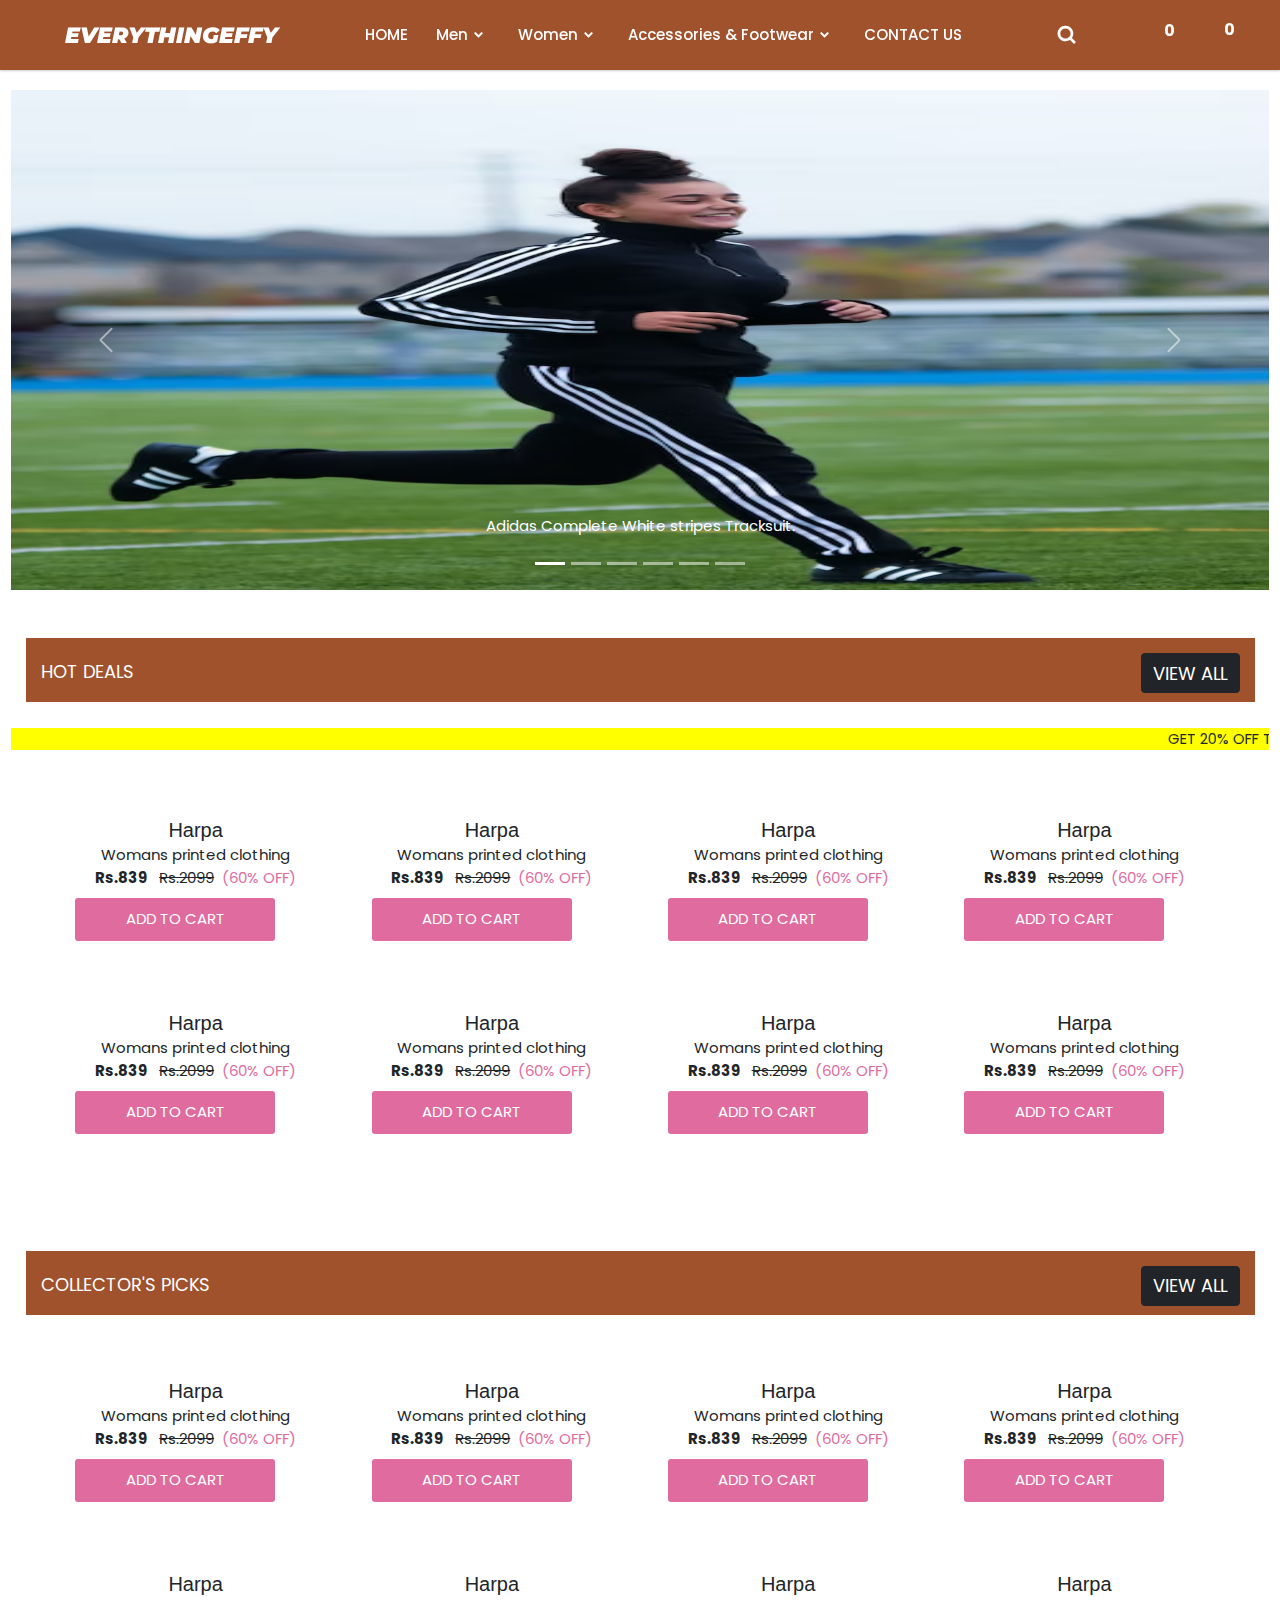
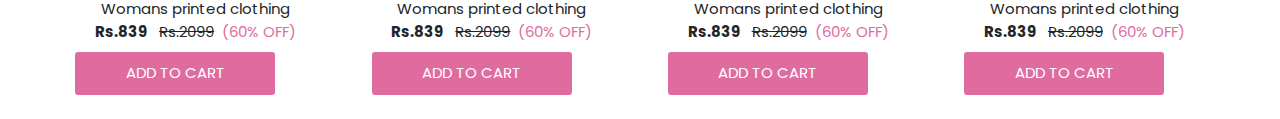
==== commit cf37a112: "activated product preview" ====
--- a/index.html
+++ b/index.html
@@ -198,8 +198,8 @@
         </button>
     </div>
     <br><br>
-    <div class="modal fade" id="exampleModal" tabindex="-1" aria-labelledby="exampleModalLabel" aria-hidden="true">
-        <div class="modal-dialog">
+    <div class="modal fade " id="exampleModal" tabindex="-1" aria-labelledby="exampleModalLabel" aria-hidden="true">
+        <div class="modal-dialog modal-dialog-centered modal-lg">
             <div class="modal-content">
                 <div class="modal-header">
                     <h1 class="modal-title fs-5" id="exampleModalLabel">Cart</h1>
@@ -218,8 +218,8 @@
             </div>
         </div>
     </div>
-    <div class="modal fade" id="exampleModal2" tabindex="-1" aria-labelledby="exampleModalLabel" aria-hidden="true">
-        <div class="modal-dialog">
+    <div class="modal fade " id="exampleModal2" tabindex="-1" aria-labelledby="exampleModalLabel" aria-hidden="true">
+        <div class="modal-dialog modal-dialog-centered">
             <div class="modal-content">
                 <div class="modal-header">
                     <h1 class="modal-title fs-5" id="exampleModalLabel">Wishlist</h1>
@@ -238,13 +238,30 @@
             </div>
         </div>
     </div>
+    <div class="modal fade " id="exampleModal3" tabindex="-1" aria-labelledby="exampleModalLabel" aria-hidden="true">
+        <div class="modal-dialog modal-lg modal-dialog-centered modal-dialog-scrollable">
+            <div class="modal-content">
+                <div class="modal-header">
+
+                    <button type="button" class="btn-close" data-bs-dismiss="modal" aria-label="Close"></button>
+                </div>
+                <div class="modal-body modal-bodydesc">
+                    
+                </div>
+
+            </div>
+        </div>
+    </div>
     <!-- <h4 class="newarr">PRE-ORDER NOW!!</h4> -->
 
     <div class="container-fluid">
         <div class="jumbotron">
-            <span class="sector">NEW ARRIVALS</span><a href="" class="btn btn-dark view">VIEW ALL</a>
+            <span class="sector">HOT DEALS</span><a href="" class="btn btn-dark view">VIEW ALL</a>
         </div>
     </div>
+    <br>
+    <marquee behavior="scroll" direction="left" scrollamount="12">GET 20% OFF THESE HOT DEALS!!!! (Valid for 2 hours)
+    </marquee>
     <!-- <div class="jumbotron"><h2 class="sector">MEN's SECTION</h2> <span class="btn btn-dark dbtn">View All</span></div> -->
     <br><br>
     <section id="market " class="text-center justify-content-center ">
@@ -252,41 +269,41 @@
             <div class="item">
                 <div class="dress-card">
                     <div class="dress-card-head">
-                        <img class="dress-card-img-top"
-                            src="https://images.unsplash.com/photo-1625910513399-c9fcba54338c?ixlib=rb-4.0.3&ixid=MnwxMjA3fDB8MHxzZWFyY2h8Nnx8cG9sb3xlbnwwfHwwfHw%3D&auto=format&fit=crop&w=500&q=60"
-                            alt="">
-
-                    </div>
-                    <div class="dress-card-body">
-                        <h4 class="dress-card-title">Harpa</h4>
-                        <p class="dress-card-para">Womans printed clothing</p>
-                        <p class="dress-card-para"><span class="dress-card-price">Rs.839 &ensp;</span><span
-                                class="dress-card-crossed">Rs.2099</span><span class="dress-card-off">&ensp;(60%
-                                OFF)</span></p>
-
-                        <div class="cards">
-                            <div class=" card-button">
-                                <div data-name="Orange" data-price="0.5"
-                                    data-img="https://images.unsplash.com/photo-1625910513399-c9fcba54338c?ixlib=rb-4.0.3&ixid=MnwxMjA3fDB8MHxzZWFyY2h8Nnx8cG9sb3xlbnwwfHwwfHw%3D&auto=format&fit=crop&w=500&q=60"
-                                    class="add-to-cart card-button-inner bag-button">Add to Cart </div>
-                            </div>
-                            <span data-name="Orange" data-price="0.5"
+                        <img  data-bs-toggle="modal" data-bs-target="#exampleModal3" data-name="Apple" data-price="0.5" data-img="https://images.unsplash.com/photo-1625910513399-c9fcba54338c?ixlib=rb-4.0.3&ixid=MnwxMjA3fDB8MHxzZWFyY2h8Nnx8cG9sb3xlbnwwfHwwfHw%3D&auto=format&fit=crop&w=500&q=60" data-description="A Casual Black T-shirt" class="dress-card-img-top"
+                            src="https://images.unsplash.com/photo-1625910513399-c9fcba54338c?ixlib=rb-4.0.3&ixid=MnwxMjA3fDB8MHxzZWFyY2h8Nnx8cG9sb3xlbnwwfHwwfHw%3D&auto=format&fit=crop&w=500&q=60"
+                            alt="">
+
+                    </div>
+                    <div class="dress-card-body">
+                        <h4 class="dress-card-title">Harpa</h4>
+                        <p class="dress-card-para">Womans printed clothing</p>
+                        <p class="dress-card-para"><span class="dress-card-price">Rs.839 &ensp;</span><span
+                                class="dress-card-crossed">Rs.2099</span><span class="dress-card-off">&ensp;(60%
+                                OFF)</span></p>
+
+                        <div class="cards">
+                            <div class=" card-button">
+                                <div data-name="Apple" data-price="0.5"
+                                    data-img="https://images.unsplash.com/photo-1625910513399-c9fcba54338c?ixlib=rb-4.0.3&ixid=MnwxMjA3fDB8MHxzZWFyY2h8Nnx8cG9sb3xlbnwwfHwwfHw%3D&auto=format&fit=crop&w=500&q=60"
+                                    class="add-to-cart card-button-inner bag-button">Add to Cart </div>
+                            </div>
+                            <span data-name="Apple" data-price="0.5"
                                 data-img="https://images.unsplash.com/photo-1625910513399-c9fcba54338c?ixlib=rb-4.0.3&ixid=MnwxMjA3fDB8MHxzZWFyY2h8Nnx8cG9sb3xlbnwwfHwwfHw%3D&auto=format&fit=crop&w=500&q=60"
                                 class="likebtn inner1 add-to-list">
                                 <i class="fa-regular fa-heart"></i>
                             </span>
-                            <span class="likedbtn inner1_5 delete-item" data-name="Orange">
-                                <i class="fa-solid fa-heart "></i>
-                            </span>
-
-                        </div>
-                    </div>
-                </div>
-            </div>
-            <div class="item">
-                <div class="dress-card">
-                    <div class="dress-card-head">
-                        <img class="dress-card-img-top"
+                            <span class="likedbtn inner1_5 delete-item" data-name="Apple">
+                                <i class="fa-solid fa-heart "></i>
+                            </span>
+
+                        </div>
+                    </div>
+                </div>
+            </div>
+            <div class="item">
+                <div class="dress-card">
+                    <div class="dress-card-head">
+                        <img  data-bs-toggle="modal" data-bs-target="#exampleModal3" data-name="Orange" data-price="0.5" data-img="https://images.unsplash.com/photo-1625910513399-c9fcba54338c?ixlib=rb-4.0.3&ixid=MnwxMjA3fDB8MHxzZWFyY2h8Nnx8cG9sb3xlbnwwfHwwfHw%3D&auto=format&fit=crop&w=500&q=60" data-description="A Casual Black T-shirt" class="dress-card-img-top"
                             src="https://images.unsplash.com/photo-1625910513399-c9fcba54338c?ixlib=rb-4.0.3&ixid=MnwxMjA3fDB8MHxzZWFyY2h8Nnx8cG9sb3xlbnwwfHwwfHw%3D&auto=format&fit=crop&w=500&q=60"
                             alt="">
 
@@ -320,7 +337,7 @@
             <div class="item">
                 <div class="dress-card">
                     <div class="dress-card-head">
-                        <img class="dress-card-img-top"
+                        <img  data-bs-toggle="modal" data-bs-target="#exampleModal3" class="dress-card-img-top"
                             src="https://images.unsplash.com/photo-1625910513399-c9fcba54338c?ixlib=rb-4.0.3&ixid=MnwxMjA3fDB8MHxzZWFyY2h8Nnx8cG9sb3xlbnwwfHwwfHw%3D&auto=format&fit=crop&w=500&q=60"
                             alt="">
 
@@ -354,7 +371,7 @@
             <div class="item">
                 <div class="dress-card">
                     <div class="dress-card-head">
-                        <img class="dress-card-img-top"
+                        <img  data-bs-toggle="modal" data-bs-target="#exampleModal3" class="dress-card-img-top"
                             src="https://images.unsplash.com/photo-1625910513399-c9fcba54338c?ixlib=rb-4.0.3&ixid=MnwxMjA3fDB8MHxzZWFyY2h8Nnx8cG9sb3xlbnwwfHwwfHw%3D&auto=format&fit=crop&w=500&q=60"
                             alt="">
 
@@ -388,7 +405,7 @@
             <div class="item">
                 <div class="dress-card">
                     <div class="dress-card-head">
-                        <img class="dress-card-img-top"
+                        <img  data-bs-toggle="modal" data-bs-target="#exampleModal3" class="dress-card-img-top"
                             src="https://images.unsplash.com/photo-1625910513399-c9fcba54338c?ixlib=rb-4.0.3&ixid=MnwxMjA3fDB8MHxzZWFyY2h8Nnx8cG9sb3xlbnwwfHwwfHw%3D&auto=format&fit=crop&w=500&q=60"
                             alt="">
 
@@ -422,7 +439,7 @@
             <div class="item">
                 <div class="dress-card">
                     <div class="dress-card-head">
-                        <img class="dress-card-img-top"
+                        <img  data-bs-toggle="modal" data-bs-target="#exampleModal3" class="dress-card-img-top"
                             src="https://images.unsplash.com/photo-1625910513399-c9fcba54338c?ixlib=rb-4.0.3&ixid=MnwxMjA3fDB8MHxzZWFyY2h8Nnx8cG9sb3xlbnwwfHwwfHw%3D&auto=format&fit=crop&w=500&q=60"
                             alt="">
 
@@ -456,7 +473,7 @@
             <div class="item">
                 <div class="dress-card">
                     <div class="dress-card-head">
-                        <img class="dress-card-img-top"
+                        <img  data-bs-toggle="modal" data-bs-target="#exampleModal3" class="dress-card-img-top"
                             src="https://images.unsplash.com/photo-1625910513399-c9fcba54338c?ixlib=rb-4.0.3&ixid=MnwxMjA3fDB8MHxzZWFyY2h8Nnx8cG9sb3xlbnwwfHwwfHw%3D&auto=format&fit=crop&w=500&q=60"
                             alt="">
 
@@ -490,7 +507,7 @@
             <div class="item">
                 <div class="dress-card">
                     <div class="dress-card-head">
-                        <img class="dress-card-img-top"
+                        <img  data-bs-toggle="modal" data-bs-target="#exampleModal3" class="dress-card-img-top"
                             src="https://images.unsplash.com/photo-1625910513399-c9fcba54338c?ixlib=rb-4.0.3&ixid=MnwxMjA3fDB8MHxzZWFyY2h8Nnx8cG9sb3xlbnwwfHwwfHw%3D&auto=format&fit=crop&w=500&q=60"
                             alt="">
 
@@ -541,7 +558,7 @@
             <div class="item">
                 <div class="dress-card">
                     <div class="dress-card-head">
-                        <img class="dress-card-img-top"
+                        <img  data-bs-toggle="modal" data-bs-target="#exampleModal3" class="dress-card-img-top"
                             src="https://images.unsplash.com/photo-1625910513399-c9fcba54338c?ixlib=rb-4.0.3&ixid=MnwxMjA3fDB8MHxzZWFyY2h8Nnx8cG9sb3xlbnwwfHwwfHw%3D&auto=format&fit=crop&w=500&q=60"
                             alt="">
 
@@ -575,7 +592,7 @@
             <div class="item">
                 <div class="dress-card">
                     <div class="dress-card-head">
-                        <img class="dress-card-img-top"
+                        <img  data-bs-toggle="modal" data-bs-target="#exampleModal3" class="dress-card-img-top"
                             src="https://images.unsplash.com/photo-1625910513399-c9fcba54338c?ixlib=rb-4.0.3&ixid=MnwxMjA3fDB8MHxzZWFyY2h8Nnx8cG9sb3xlbnwwfHwwfHw%3D&auto=format&fit=crop&w=500&q=60"
                             alt="">
 
@@ -609,7 +626,7 @@
             <div class="item">
                 <div class="dress-card">
                     <div class="dress-card-head">
-                        <img class="dress-card-img-top"
+                        <img  data-bs-toggle="modal" data-bs-target="#exampleModal3" class="dress-card-img-top"
                             src="https://images.unsplash.com/photo-1625910513399-c9fcba54338c?ixlib=rb-4.0.3&ixid=MnwxMjA3fDB8MHxzZWFyY2h8Nnx8cG9sb3xlbnwwfHwwfHw%3D&auto=format&fit=crop&w=500&q=60"
                             alt="">
 
@@ -643,7 +660,7 @@
             <div class="item">
                 <div class="dress-card">
                     <div class="dress-card-head">
-                        <img class="dress-card-img-top"
+                        <img  data-bs-toggle="modal" data-bs-target="#exampleModal3" class="dress-card-img-top"
                             src="https://images.unsplash.com/photo-1625910513399-c9fcba54338c?ixlib=rb-4.0.3&ixid=MnwxMjA3fDB8MHxzZWFyY2h8Nnx8cG9sb3xlbnwwfHwwfHw%3D&auto=format&fit=crop&w=500&q=60"
                             alt="">
 
@@ -673,142 +690,144 @@
                         </div>
                     </div>
                 </div>
-                <div class="item">
-                    <div class="dress-card">
-                        <div class="dress-card-head">
-                            <img class="dress-card-img-top"
-                                src="https://images.unsplash.com/photo-1625910513399-c9fcba54338c?ixlib=rb-4.0.3&ixid=MnwxMjA3fDB8MHxzZWFyY2h8Nnx8cG9sb3xlbnwwfHwwfHw%3D&auto=format&fit=crop&w=500&q=60"
-                                alt="">
-
-                        </div>
-                        <div class="dress-card-body">
-                            <h4 class="dress-card-title">Harpa</h4>
-                            <p class="dress-card-para">Womans printed clothing</p>
-                            <p class="dress-card-para"><span class="dress-card-price">Rs.839 &ensp;</span><span
-                                    class="dress-card-crossed">Rs.2099</span><span class="dress-card-off">&ensp;(60%
-                                    OFF)</span></p>
-
-                            <div class="cards">
-                                <div class=" card-button">
-                                    <div data-name="Orange" data-price="0.5"
-                                        data-img="https://images.unsplash.com/photo-1625910513399-c9fcba54338c?ixlib=rb-4.0.3&ixid=MnwxMjA3fDB8MHxzZWFyY2h8Nnx8cG9sb3xlbnwwfHwwfHw%3D&auto=format&fit=crop&w=500&q=60"
-                                        class="add-to-cart card-button-inner bag-button">Add to Cart </div>
-                                </div>
-                                <span data-name="Orange" data-price="0.5"
-                                    data-img="https://images.unsplash.com/photo-1625910513399-c9fcba54338c?ixlib=rb-4.0.3&ixid=MnwxMjA3fDB8MHxzZWFyY2h8Nnx8cG9sb3xlbnwwfHwwfHw%3D&auto=format&fit=crop&w=500&q=60"
-                                    class="likebtn inner13 add-to-list">
-                                    <i class="fa-regular fa-heart"></i>
-                                </span>
-                                <span class="likedbtn inner13_5 delete-item" data-name="Orange">
-                                    <i class="fa-solid fa-heart "></i>
-                                </span>
-
-                            </div>
-                        </div>
-                    </div>
-                </div>
-                <div class="item">
-                    <div class="dress-card">
-                        <div class="dress-card-head">
-                            <img class="dress-card-img-top"
-                                src="https://images.unsplash.com/photo-1625910513399-c9fcba54338c?ixlib=rb-4.0.3&ixid=MnwxMjA3fDB8MHxzZWFyY2h8Nnx8cG9sb3xlbnwwfHwwfHw%3D&auto=format&fit=crop&w=500&q=60"
-                                alt="">
-
-                        </div>
-                        <div class="dress-card-body">
-                            <h4 class="dress-card-title">Harpa</h4>
-                            <p class="dress-card-para">Womans printed clothing</p>
-                            <p class="dress-card-para"><span class="dress-card-price">Rs.839 &ensp;</span><span
-                                    class="dress-card-crossed">Rs.2099</span><span class="dress-card-off">&ensp;(60%
-                                    OFF)</span></p>
-
-                            <div class="cards">
-                                <div class=" card-button">
-                                    <div data-name="Orange" data-price="0.5"
-                                        data-img="https://images.unsplash.com/photo-1625910513399-c9fcba54338c?ixlib=rb-4.0.3&ixid=MnwxMjA3fDB8MHxzZWFyY2h8Nnx8cG9sb3xlbnwwfHwwfHw%3D&auto=format&fit=crop&w=500&q=60"
-                                        class="add-to-cart card-button-inner bag-button">Add to Cart </div>
-                                </div>
-                                <span data-name="Orange" data-price="0.5"
-                                    data-img="https://images.unsplash.com/photo-1625910513399-c9fcba54338c?ixlib=rb-4.0.3&ixid=MnwxMjA3fDB8MHxzZWFyY2h8Nnx8cG9sb3xlbnwwfHwwfHw%3D&auto=format&fit=crop&w=500&q=60"
-                                    class="likebtn inner14 add-to-list">
-                                    <i class="fa-regular fa-heart"></i>
-                                </span>
-                                <span class="likedbtn inner14_5 delete-item" data-name="Orange">
-                                    <i class="fa-solid fa-heart "></i>
-                                </span>
-
-                            </div>
-                        </div>
-                    </div>
-                </div>
-                <div class="item">
-                    <div class="dress-card">
-                        <div class="dress-card-head">
-                            <img class="dress-card-img-top"
-                                src="https://images.unsplash.com/photo-1625910513399-c9fcba54338c?ixlib=rb-4.0.3&ixid=MnwxMjA3fDB8MHxzZWFyY2h8Nnx8cG9sb3xlbnwwfHwwfHw%3D&auto=format&fit=crop&w=500&q=60"
-                                alt="">
-
-                        </div>
-                        <div class="dress-card-body">
-                            <h4 class="dress-card-title">Harpa</h4>
-                            <p class="dress-card-para">Womans printed clothing</p>
-                            <p class="dress-card-para"><span class="dress-card-price">Rs.839 &ensp;</span><span
-                                    class="dress-card-crossed">Rs.2099</span><span class="dress-card-off">&ensp;(60%
-                                    OFF)</span></p>
-
-                            <div class="cards">
-                                <div class=" card-button">
-                                    <div data-name="Orange" data-price="0.5"
-                                        data-img="https://images.unsplash.com/photo-1625910513399-c9fcba54338c?ixlib=rb-4.0.3&ixid=MnwxMjA3fDB8MHxzZWFyY2h8Nnx8cG9sb3xlbnwwfHwwfHw%3D&auto=format&fit=crop&w=500&q=60"
-                                        class="add-to-cart card-button-inner bag-button">Add to Cart </div>
-                                </div>
-                                <span data-name="Orange" data-price="0.5"
-                                    data-img="https://images.unsplash.com/photo-1625910513399-c9fcba54338c?ixlib=rb-4.0.3&ixid=MnwxMjA3fDB8MHxzZWFyY2h8Nnx8cG9sb3xlbnwwfHwwfHw%3D&auto=format&fit=crop&w=500&q=60"
-                                    class="likebtn inner15 add-to-list">
-                                    <i class="fa-regular fa-heart"></i>
-                                </span>
-                                <span class="likedbtn inner15_5 delete-item" data-name="Orange">
-                                    <i class="fa-solid fa-heart "></i>
-                                </span>
-
-                            </div>
-                        </div>
-                    </div>
-                </div>
-                <div class="item">
-                    <div class="dress-card">
-                        <div class="dress-card-head">
-                            <img class="dress-card-img-top"
-                                src="https://images.unsplash.com/photo-1625910513399-c9fcba54338c?ixlib=rb-4.0.3&ixid=MnwxMjA3fDB8MHxzZWFyY2h8Nnx8cG9sb3xlbnwwfHwwfHw%3D&auto=format&fit=crop&w=500&q=60"
-                                alt="">
-
-                        </div>
-                        <div class="dress-card-body">
-                            <h4 class="dress-card-title">Harpa</h4>
-                            <p class="dress-card-para">Womans printed clothing</p>
-                            <p class="dress-card-para"><span class="dress-card-price">Rs.839 &ensp;</span><span
-                                    class="dress-card-crossed">Rs.2099</span><span class="dress-card-off">&ensp;(60%
-                                    OFF)</span></p>
-
-                            <div class="cards">
-                                <div class=" card-button">
-                                    <div data-name="Orange" data-price="0.5"
-                                        data-img="https://images.unsplash.com/photo-1625910513399-c9fcba54338c?ixlib=rb-4.0.3&ixid=MnwxMjA3fDB8MHxzZWFyY2h8Nnx8cG9sb3xlbnwwfHwwfHw%3D&auto=format&fit=crop&w=500&q=60"
-                                        class="add-to-cart card-button-inner bag-button">Add to Cart </div>
-                                </div>
-                                <span data-name="Orange" data-price="0.5"
-                                    data-img="https://images.unsplash.com/photo-1625910513399-c9fcba54338c?ixlib=rb-4.0.3&ixid=MnwxMjA3fDB8MHxzZWFyY2h8Nnx8cG9sb3xlbnwwfHwwfHw%3D&auto=format&fit=crop&w=500&q=60"
-                                    class="likebtn inner16 add-to-list">
-                                    <i class="fa-regular fa-heart"></i>
-                                </span>
-                                <span class="likedbtn inner16_5 delete-item" data-name="Orange">
-                                    <i class="fa-solid fa-heart "></i>
-                                </span>
-
-                            </div>
-                        </div>
-                    </div>
-                </div>
+            </div>
+            <div class="item">
+                <div class="dress-card">
+                    <div class="dress-card-head">
+                        <img  data-bs-toggle="modal" data-bs-target="#exampleModal3" class="dress-card-img-top"
+                            src="https://images.unsplash.com/photo-1625910513399-c9fcba54338c?ixlib=rb-4.0.3&ixid=MnwxMjA3fDB8MHxzZWFyY2h8Nnx8cG9sb3xlbnwwfHwwfHw%3D&auto=format&fit=crop&w=500&q=60"
+                            alt="">
+
+                    </div>
+                    <div class="dress-card-body">
+                        <h4 class="dress-card-title">Harpa</h4>
+                        <p class="dress-card-para">Womans printed clothing</p>
+                        <p class="dress-card-para"><span class="dress-card-price">Rs.839 &ensp;</span><span
+                                class="dress-card-crossed">Rs.2099</span><span class="dress-card-off">&ensp;(60%
+                                OFF)</span></p>
+
+                        <div class="cards">
+                            <div class=" card-button">
+                                <div data-name="Orange" data-price="0.5"
+                                    data-img="https://images.unsplash.com/photo-1625910513399-c9fcba54338c?ixlib=rb-4.0.3&ixid=MnwxMjA3fDB8MHxzZWFyY2h8Nnx8cG9sb3xlbnwwfHwwfHw%3D&auto=format&fit=crop&w=500&q=60"
+                                    class="add-to-cart card-button-inner bag-button">Add to Cart </div>
+                            </div>
+                            <span data-name="Orange" data-price="0.5"
+                                data-img="https://images.unsplash.com/photo-1625910513399-c9fcba54338c?ixlib=rb-4.0.3&ixid=MnwxMjA3fDB8MHxzZWFyY2h8Nnx8cG9sb3xlbnwwfHwwfHw%3D&auto=format&fit=crop&w=500&q=60"
+                                class="likebtn inner13 add-to-list">
+                                <i class="fa-regular fa-heart"></i>
+                            </span>
+                            <span class="likedbtn inner13_5 delete-item" data-name="Orange">
+                                <i class="fa-solid fa-heart "></i>
+                            </span>
+
+                        </div>
+                    </div>
+                </div>
+            </div>
+            <div class="item">
+                <div class="dress-card">
+                    <div class="dress-card-head">
+                        <img  data-bs-toggle="modal" data-bs-target="#exampleModal3" class="dress-card-img-top"
+                            src="https://images.unsplash.com/photo-1625910513399-c9fcba54338c?ixlib=rb-4.0.3&ixid=MnwxMjA3fDB8MHxzZWFyY2h8Nnx8cG9sb3xlbnwwfHwwfHw%3D&auto=format&fit=crop&w=500&q=60"
+                            alt="">
+
+                    </div>
+                    <div class="dress-card-body">
+                        <h4 class="dress-card-title">Harpa</h4>
+                        <p class="dress-card-para">Womans printed clothing</p>
+                        <p class="dress-card-para"><span class="dress-card-price">Rs.839 &ensp;</span><span
+                                class="dress-card-crossed">Rs.2099</span><span class="dress-card-off">&ensp;(60%
+                                OFF)</span></p>
+
+                        <div class="cards">
+                            <div class=" card-button">
+                                <div data-name="Orange" data-price="0.5"
+                                    data-img="https://images.unsplash.com/photo-1625910513399-c9fcba54338c?ixlib=rb-4.0.3&ixid=MnwxMjA3fDB8MHxzZWFyY2h8Nnx8cG9sb3xlbnwwfHwwfHw%3D&auto=format&fit=crop&w=500&q=60"
+                                    class="add-to-cart card-button-inner bag-button">Add to Cart </div>
+                            </div>
+                            <span data-name="Orange" data-price="0.5"
+                                data-img="https://images.unsplash.com/photo-1625910513399-c9fcba54338c?ixlib=rb-4.0.3&ixid=MnwxMjA3fDB8MHxzZWFyY2h8Nnx8cG9sb3xlbnwwfHwwfHw%3D&auto=format&fit=crop&w=500&q=60"
+                                class="likebtn inner14 add-to-list">
+                                <i class="fa-regular fa-heart"></i>
+                            </span>
+                            <span class="likedbtn inner14_5 delete-item" data-name="Orange">
+                                <i class="fa-solid fa-heart "></i>
+                            </span>
+
+                        </div>
+                    </div>
+                </div>
+            </div>
+            <div class="item">
+                <div class="dress-card">
+                    <div class="dress-card-head">
+                        <img  data-bs-toggle="modal" data-bs-target="#exampleModal3" class="dress-card-img-top"
+                            src="https://images.unsplash.com/photo-1625910513399-c9fcba54338c?ixlib=rb-4.0.3&ixid=MnwxMjA3fDB8MHxzZWFyY2h8Nnx8cG9sb3xlbnwwfHwwfHw%3D&auto=format&fit=crop&w=500&q=60"
+                            alt="">
+
+                    </div>
+                    <div class="dress-card-body">
+                        <h4 class="dress-card-title">Harpa</h4>
+                        <p class="dress-card-para">Womans printed clothing</p>
+                        <p class="dress-card-para"><span class="dress-card-price">Rs.839 &ensp;</span><span
+                                class="dress-card-crossed">Rs.2099</span><span class="dress-card-off">&ensp;(60%
+                                OFF)</span></p>
+
+                        <div class="cards">
+                            <div class=" card-button">
+                                <div data-name="Orange" data-price="0.5"
+                                    data-img="https://images.unsplash.com/photo-1625910513399-c9fcba54338c?ixlib=rb-4.0.3&ixid=MnwxMjA3fDB8MHxzZWFyY2h8Nnx8cG9sb3xlbnwwfHwwfHw%3D&auto=format&fit=crop&w=500&q=60"
+                                    class="add-to-cart card-button-inner bag-button">Add to Cart </div>
+                            </div>
+                            <span data-name="Orange" data-price="0.5"
+                                data-img="https://images.unsplash.com/photo-1625910513399-c9fcba54338c?ixlib=rb-4.0.3&ixid=MnwxMjA3fDB8MHxzZWFyY2h8Nnx8cG9sb3xlbnwwfHwwfHw%3D&auto=format&fit=crop&w=500&q=60"
+                                class="likebtn inner15 add-to-list">
+                                <i class="fa-regular fa-heart"></i>
+                            </span>
+                            <span class="likedbtn inner15_5 delete-item" data-name="Orange">
+                                <i class="fa-solid fa-heart "></i>
+                            </span>
+
+                        </div>
+                    </div>
+                </div>
+            </div>
+            <div class="item">
+                <div class="dress-card">
+                    <div class="dress-card-head">
+                        <img  data-bs-toggle="modal" data-bs-target="#exampleModal3" class="dress-card-img-top"
+                            src="https://images.unsplash.com/photo-1625910513399-c9fcba54338c?ixlib=rb-4.0.3&ixid=MnwxMjA3fDB8MHxzZWFyY2h8Nnx8cG9sb3xlbnwwfHwwfHw%3D&auto=format&fit=crop&w=500&q=60"
+                            alt="">
+
+                    </div>
+                    <div class="dress-card-body">
+                        <h4 class="dress-card-title">Harpa</h4>
+                        <p class="dress-card-para">Womans printed clothing</p>
+                        <p class="dress-card-para"><span class="dress-card-price">Rs.839 &ensp;</span><span
+                                class="dress-card-crossed">Rs.2099</span><span class="dress-card-off">&ensp;(60%
+                                OFF)</span></p>
+
+                        <div class="cards">
+                            <div class=" card-button">
+                                <div data-name="Orange" data-price="0.5"
+                                    data-img="https://images.unsplash.com/photo-1625910513399-c9fcba54338c?ixlib=rb-4.0.3&ixid=MnwxMjA3fDB8MHxzZWFyY2h8Nnx8cG9sb3xlbnwwfHwwfHw%3D&auto=format&fit=crop&w=500&q=60"
+                                    class="add-to-cart card-button-inner bag-button">Add to Cart </div>
+                            </div>
+                            <span data-name="Orange" data-price="0.5"
+                                data-img="https://images.unsplash.com/photo-1625910513399-c9fcba54338c?ixlib=rb-4.0.3&ixid=MnwxMjA3fDB8MHxzZWFyY2h8Nnx8cG9sb3xlbnwwfHwwfHw%3D&auto=format&fit=crop&w=500&q=60"
+                                class="likebtn inner16 add-to-list">
+                                <i class="fa-regular fa-heart"></i>
+                            </span>
+                            <span class="likedbtn inner16_5 delete-item" data-name="Orange">
+                                <i class="fa-solid fa-heart "></i>
+                            </span>
+
+                        </div>
+                    </div>
+                </div>
+            </div>
+        </div>
     </section>
 
 
@@ -819,6 +838,7 @@
     <script src="js/bootstrap.min.js"></script>
     <script src="js/jquery-3.6.0.js"></script>
     <script src="js/script.js"></script>
+    <script src="js/function.js"></script>
     <script src="https://cdn.jsdelivr.net/npm/bootstrap@5.3.0-alpha1/dist/js/bootstrap.bundle.min.js"
         integrity="sha384-w76AqPfDkMBDXo30jS1Sgez6pr3x5MlQ1ZAGC+nuZB+EYdgRZgiwxhTBTkF7CXvN"
         crossorigin="anonymous"></script>
--- a/css/style.css
+++ b/css/style.css
@@ -499,6 +499,27 @@
 
 }
 
+.product-showcase {
+  max-width: 1200px;
+  width: 100%;
+  margin: 0 auto;
+  display: grid;
+  gap: 0.5rem;
+  grid-template-columns: repeat(2, 1fr);
+}
+.sizes {
+  max-width: 1200px;
+  width: 100%;
+  margin: 0 auto;
+  display: grid;
+  gap: 0.5rem;
+  grid-template-columns: repeat(5, 1fr);
+}
+
+.prod {
+  width: 400px;
+}
+
 .cards {
   max-width: 1200px;
   width: 100%;
@@ -520,6 +541,40 @@
     grid-template-columns: repeat(2, 1fr);
     gap: 0.5rem;
   }
+ 
+}
+@media (max-width: 750px) {
+  .prod {
+    width: 100%;
+  }
+  .sizes {
+    grid-template-columns: repeat(5, 1fr);
+  }
+  .product-showcase {
+    grid-template-columns: repeat(1, 1fr);
+  }
+}
+@media (width: 768px) {
+  .prod {
+    width: 100%;
+  }
+  .product-showcase {
+    grid-template-columns: repeat(1, 1fr);
+  }
+}
+@media (width: 810px) {
+  .prod {
+    width: 100%;
+  }
+  .product-showcase {
+    grid-template-columns: repeat(1, 1fr);
+  }
+}
+@media (width: 1024px) {
+  .prod {
+    width: 400px;
+  }
+  
 }
 
 @media (max-width: 370px) {
@@ -527,7 +582,15 @@
     grid-template-columns: repeat(2, 1fr);
     gap: 0.1rem;
   }
-}
+  .prod {
+    width: 100%;
+  }
+}
+
+marquee {
+  background-color: yellow;
+}
+
 
 .jumbotron {
   border: solid;
@@ -598,6 +661,14 @@
 
 }
 
+.modalbtn {
+  text-align: center;
+}
+
+.paramodal {
+  align-content: center;
+}
+
 .heartwish {
   text-align: center;
   text-transform: uppercase;
@@ -667,6 +738,7 @@
   }
 
 }
+
 
 
 /* ion-icon.active{
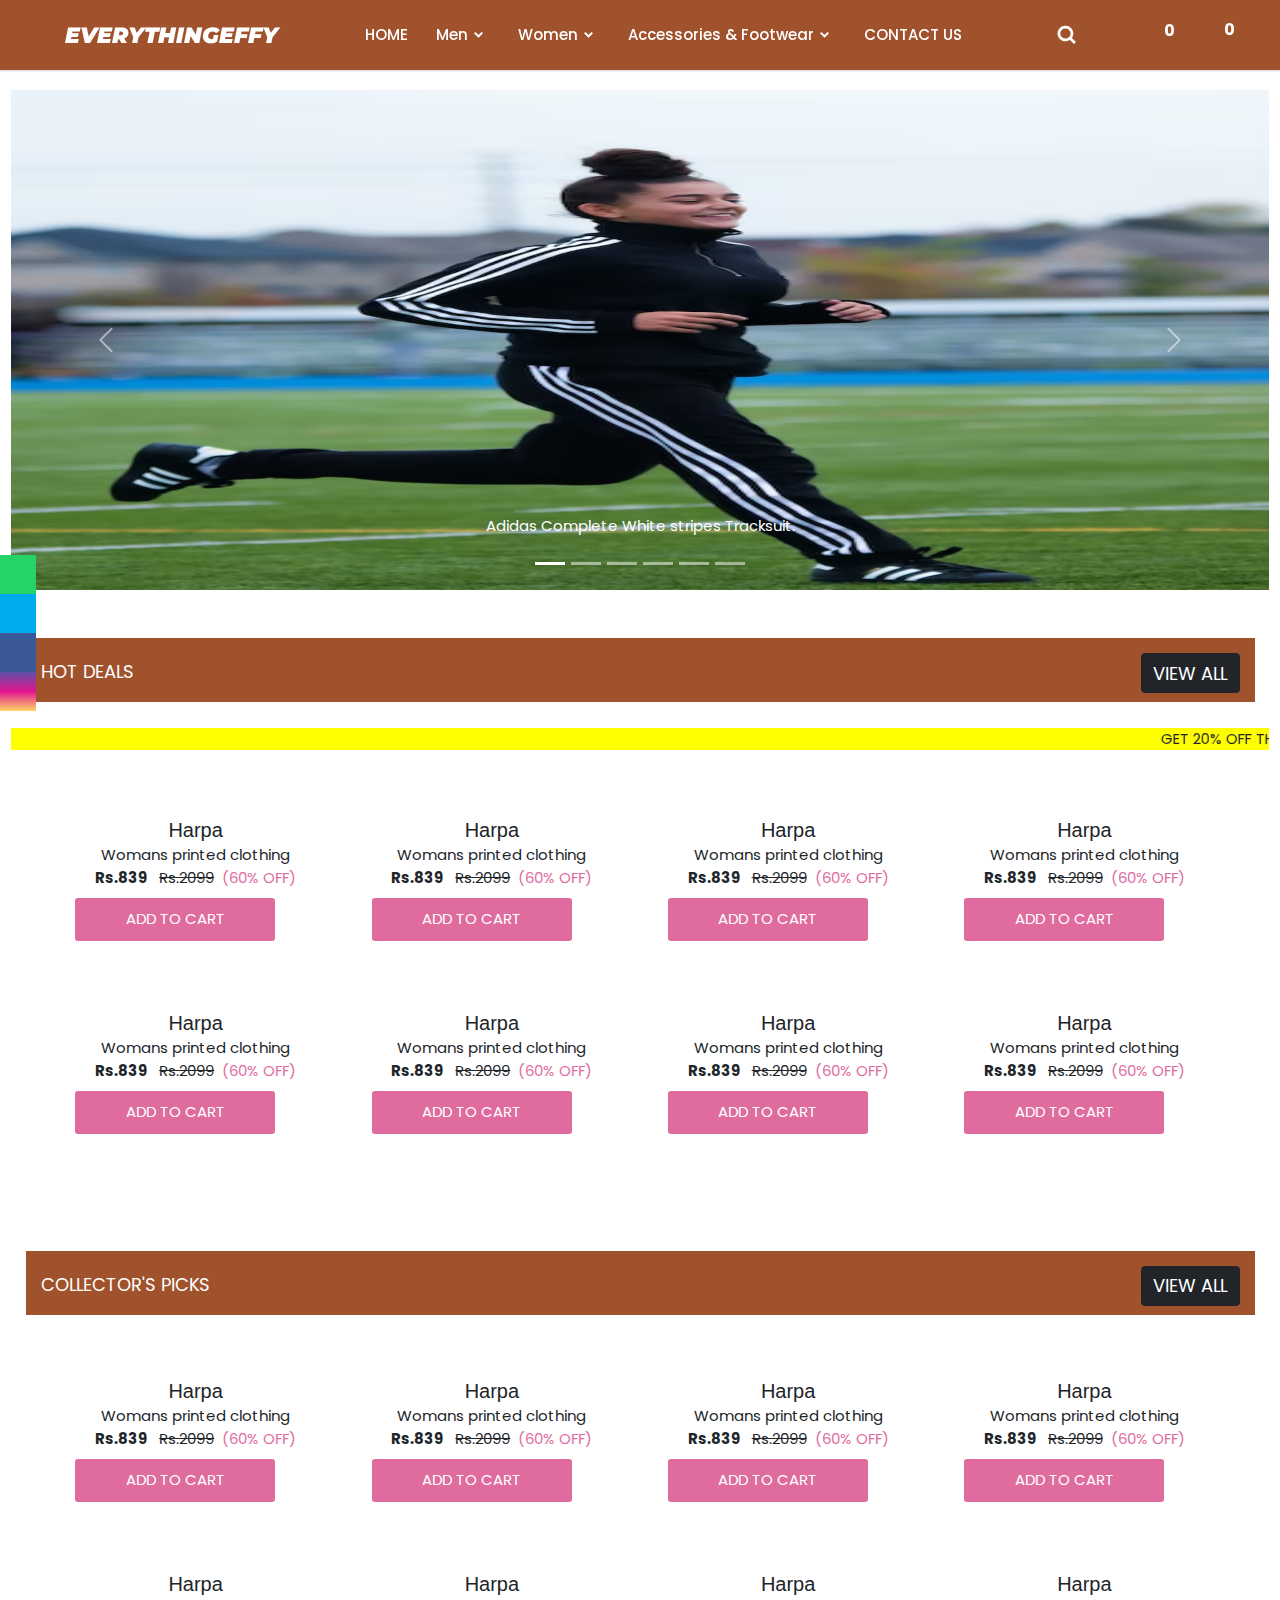
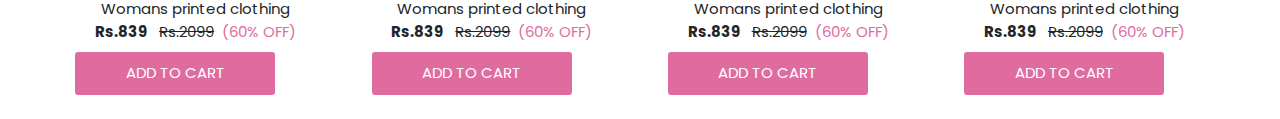
==== commit d5d801d1: "activated social sidebar and back to top buttons" ====
--- a/index.html
+++ b/index.html
@@ -19,6 +19,7 @@
     <link rel="stylesheet" href="https://www.w3schools.com/w3css/4/w3.css">
     <link href="https://fonts.cdnfonts.com/css/franklin-gothic" rel="stylesheet">
     <link href='https://fonts.googleapis.com/css?family=Montserrat' rel='stylesheet'>
+    <link href="https://cdnjs.cloudflare.com/ajax/libs/mdb-ui-kit/6.1.0/mdb.min.css" rel="stylesheet" />
 
     <title>Thrift</title>
 </head>
@@ -129,6 +130,20 @@
 
         </div>
     </nav>
+  
+    <div id="sticky-social">
+        <ul>
+            <li><a href="https://wa.me/message/QVNRLGTFOZ33D1" class="whatsapp"><i class="fa-brands fa-whatsapp"></i><span>WhatsApp</span></a></li>
+            <li><a href="#" class="entypo-twitter" target="_blank"><span>Twitter</span></a></li>
+            <li><a href="https://web.facebook.com/profile.php?id=100087431983297" class="entypo-facebook" target="_blank"><span>Facebook</span></a></li>
+            <li><a href="https://instagram.com/everything_effy?igshid=YmMyMTA2M2Y=" class="entypo-instagrem" target="_blank"><span>Instagram</span></a></li>
+        </ul>
+    </div>
+<!-- <a href="#" class="fa-brands fa-whatsapp" target="_blank"><span>What's App</span></a> -->
+
+    <button type="button" class="btn btn-danger btn-floating btn-lg" id="btn-back-to-top">
+        <i class="fas fa-arrow-up"></i>
+    </button>
     <br><br><br><br>
 
 
@@ -246,17 +261,18 @@
                     <button type="button" class="btn-close" data-bs-dismiss="modal" aria-label="Close"></button>
                 </div>
                 <div class="modal-body modal-bodydesc">
-                    
+
                 </div>
 
             </div>
         </div>
     </div>
+
     <!-- <h4 class="newarr">PRE-ORDER NOW!!</h4> -->
 
     <div class="container-fluid">
         <div class="jumbotron">
-            <span class="sector">HOT DEALS</span><a href="" class="btn btn-dark view">VIEW ALL</a>
+            <span class="sector">HOT DEALS</span><button class="btn btn-dark view">VIEW ALL</button>
         </div>
     </div>
     <br>
@@ -269,7 +285,11 @@
             <div class="item">
                 <div class="dress-card">
                     <div class="dress-card-head">
-                        <img  data-bs-toggle="modal" data-bs-target="#exampleModal3" data-name="Apple" data-price="0.5" data-img="https://images.unsplash.com/photo-1625910513399-c9fcba54338c?ixlib=rb-4.0.3&ixid=MnwxMjA3fDB8MHxzZWFyY2h8Nnx8cG9sb3xlbnwwfHwwfHw%3D&auto=format&fit=crop&w=500&q=60" data-description="A Casual Black T-shirt" class="dress-card-img-top"
+                        <img data-bs-toggle="modal" data-bs-target="#exampleModal3"
+                            data-name="Tommy Hilfigher Black T-Shirt" data-price="20"
+                            data-img="https://images.unsplash.com/photo-1625910513399-c9fcba54338c?ixlib=rb-4.0.3&ixid=MnwxMjA3fDB8MHxzZWFyY2h8Nnx8cG9sb3xlbnwwfHwwfHw%3D&auto=format&fit=crop&w=500&q=60"
+                            data-description="A Casual Designer Tommy Hilfigher Black T-shirt"
+                            class="dress-card-img-top"
                             src="https://images.unsplash.com/photo-1625910513399-c9fcba54338c?ixlib=rb-4.0.3&ixid=MnwxMjA3fDB8MHxzZWFyY2h8Nnx8cG9sb3xlbnwwfHwwfHw%3D&auto=format&fit=crop&w=500&q=60"
                             alt="">
 
@@ -303,7 +323,9 @@
             <div class="item">
                 <div class="dress-card">
                     <div class="dress-card-head">
-                        <img  data-bs-toggle="modal" data-bs-target="#exampleModal3" data-name="Orange" data-price="0.5" data-img="https://images.unsplash.com/photo-1625910513399-c9fcba54338c?ixlib=rb-4.0.3&ixid=MnwxMjA3fDB8MHxzZWFyY2h8Nnx8cG9sb3xlbnwwfHwwfHw%3D&auto=format&fit=crop&w=500&q=60" data-description="A Casual Black T-shirt" class="dress-card-img-top"
+                        <img data-bs-toggle="modal" data-bs-target="#exampleModal3" data-name="Orange" data-price="0.5"
+                            data-img="https://images.unsplash.com/photo-1625910513399-c9fcba54338c?ixlib=rb-4.0.3&ixid=MnwxMjA3fDB8MHxzZWFyY2h8Nnx8cG9sb3xlbnwwfHwwfHw%3D&auto=format&fit=crop&w=500&q=60"
+                            data-description="A Casual Black T-shirt" class="dress-card-img-top"
                             src="https://images.unsplash.com/photo-1625910513399-c9fcba54338c?ixlib=rb-4.0.3&ixid=MnwxMjA3fDB8MHxzZWFyY2h8Nnx8cG9sb3xlbnwwfHwwfHw%3D&auto=format&fit=crop&w=500&q=60"
                             alt="">
 
@@ -337,7 +359,7 @@
             <div class="item">
                 <div class="dress-card">
                     <div class="dress-card-head">
-                        <img  data-bs-toggle="modal" data-bs-target="#exampleModal3" class="dress-card-img-top"
+                        <img data-bs-toggle="modal" data-bs-target="#exampleModal3" class="dress-card-img-top"
                             src="https://images.unsplash.com/photo-1625910513399-c9fcba54338c?ixlib=rb-4.0.3&ixid=MnwxMjA3fDB8MHxzZWFyY2h8Nnx8cG9sb3xlbnwwfHwwfHw%3D&auto=format&fit=crop&w=500&q=60"
                             alt="">
 
@@ -371,7 +393,7 @@
             <div class="item">
                 <div class="dress-card">
                     <div class="dress-card-head">
-                        <img  data-bs-toggle="modal" data-bs-target="#exampleModal3" class="dress-card-img-top"
+                        <img data-bs-toggle="modal" data-bs-target="#exampleModal3" class="dress-card-img-top"
                             src="https://images.unsplash.com/photo-1625910513399-c9fcba54338c?ixlib=rb-4.0.3&ixid=MnwxMjA3fDB8MHxzZWFyY2h8Nnx8cG9sb3xlbnwwfHwwfHw%3D&auto=format&fit=crop&w=500&q=60"
                             alt="">
 
@@ -405,7 +427,7 @@
             <div class="item">
                 <div class="dress-card">
                     <div class="dress-card-head">
-                        <img  data-bs-toggle="modal" data-bs-target="#exampleModal3" class="dress-card-img-top"
+                        <img data-bs-toggle="modal" data-bs-target="#exampleModal3" class="dress-card-img-top"
                             src="https://images.unsplash.com/photo-1625910513399-c9fcba54338c?ixlib=rb-4.0.3&ixid=MnwxMjA3fDB8MHxzZWFyY2h8Nnx8cG9sb3xlbnwwfHwwfHw%3D&auto=format&fit=crop&w=500&q=60"
                             alt="">
 
@@ -439,7 +461,7 @@
             <div class="item">
                 <div class="dress-card">
                     <div class="dress-card-head">
-                        <img  data-bs-toggle="modal" data-bs-target="#exampleModal3" class="dress-card-img-top"
+                        <img data-bs-toggle="modal" data-bs-target="#exampleModal3" class="dress-card-img-top"
                             src="https://images.unsplash.com/photo-1625910513399-c9fcba54338c?ixlib=rb-4.0.3&ixid=MnwxMjA3fDB8MHxzZWFyY2h8Nnx8cG9sb3xlbnwwfHwwfHw%3D&auto=format&fit=crop&w=500&q=60"
                             alt="">
 
@@ -473,7 +495,7 @@
             <div class="item">
                 <div class="dress-card">
                     <div class="dress-card-head">
-                        <img  data-bs-toggle="modal" data-bs-target="#exampleModal3" class="dress-card-img-top"
+                        <img data-bs-toggle="modal" data-bs-target="#exampleModal3" class="dress-card-img-top"
                             src="https://images.unsplash.com/photo-1625910513399-c9fcba54338c?ixlib=rb-4.0.3&ixid=MnwxMjA3fDB8MHxzZWFyY2h8Nnx8cG9sb3xlbnwwfHwwfHw%3D&auto=format&fit=crop&w=500&q=60"
                             alt="">
 
@@ -507,7 +529,7 @@
             <div class="item">
                 <div class="dress-card">
                     <div class="dress-card-head">
-                        <img  data-bs-toggle="modal" data-bs-target="#exampleModal3" class="dress-card-img-top"
+                        <img data-bs-toggle="modal" data-bs-target="#exampleModal3" class="dress-card-img-top"
                             src="https://images.unsplash.com/photo-1625910513399-c9fcba54338c?ixlib=rb-4.0.3&ixid=MnwxMjA3fDB8MHxzZWFyY2h8Nnx8cG9sb3xlbnwwfHwwfHw%3D&auto=format&fit=crop&w=500&q=60"
                             alt="">
 
@@ -549,7 +571,7 @@
     <br><br><br><br>
     <div class="container-fluid">
         <div class="jumbotron">
-            <span class="sector">COLLECTOR'S PICKS</span><a href="" class="btn btn-dark view">VIEW ALL</a>
+            <span class="sector">COLLECTOR'S PICKS</span><button class="btn btn-dark view">VIEW ALL</button>
         </div>
     </div>
     <br>
@@ -558,7 +580,7 @@
             <div class="item">
                 <div class="dress-card">
                     <div class="dress-card-head">
-                        <img  data-bs-toggle="modal" data-bs-target="#exampleModal3" class="dress-card-img-top"
+                        <img data-bs-toggle="modal" data-bs-target="#exampleModal3" class="dress-card-img-top"
                             src="https://images.unsplash.com/photo-1625910513399-c9fcba54338c?ixlib=rb-4.0.3&ixid=MnwxMjA3fDB8MHxzZWFyY2h8Nnx8cG9sb3xlbnwwfHwwfHw%3D&auto=format&fit=crop&w=500&q=60"
                             alt="">
 
@@ -592,7 +614,7 @@
             <div class="item">
                 <div class="dress-card">
                     <div class="dress-card-head">
-                        <img  data-bs-toggle="modal" data-bs-target="#exampleModal3" class="dress-card-img-top"
+                        <img data-bs-toggle="modal" data-bs-target="#exampleModal3" class="dress-card-img-top"
                             src="https://images.unsplash.com/photo-1625910513399-c9fcba54338c?ixlib=rb-4.0.3&ixid=MnwxMjA3fDB8MHxzZWFyY2h8Nnx8cG9sb3xlbnwwfHwwfHw%3D&auto=format&fit=crop&w=500&q=60"
                             alt="">
 
@@ -626,7 +648,7 @@
             <div class="item">
                 <div class="dress-card">
                     <div class="dress-card-head">
-                        <img  data-bs-toggle="modal" data-bs-target="#exampleModal3" class="dress-card-img-top"
+                        <img data-bs-toggle="modal" data-bs-target="#exampleModal3" class="dress-card-img-top"
                             src="https://images.unsplash.com/photo-1625910513399-c9fcba54338c?ixlib=rb-4.0.3&ixid=MnwxMjA3fDB8MHxzZWFyY2h8Nnx8cG9sb3xlbnwwfHwwfHw%3D&auto=format&fit=crop&w=500&q=60"
                             alt="">
 
@@ -660,7 +682,7 @@
             <div class="item">
                 <div class="dress-card">
                     <div class="dress-card-head">
-                        <img  data-bs-toggle="modal" data-bs-target="#exampleModal3" class="dress-card-img-top"
+                        <img data-bs-toggle="modal" data-bs-target="#exampleModal3" class="dress-card-img-top"
                             src="https://images.unsplash.com/photo-1625910513399-c9fcba54338c?ixlib=rb-4.0.3&ixid=MnwxMjA3fDB8MHxzZWFyY2h8Nnx8cG9sb3xlbnwwfHwwfHw%3D&auto=format&fit=crop&w=500&q=60"
                             alt="">
 
@@ -694,7 +716,7 @@
             <div class="item">
                 <div class="dress-card">
                     <div class="dress-card-head">
-                        <img  data-bs-toggle="modal" data-bs-target="#exampleModal3" class="dress-card-img-top"
+                        <img data-bs-toggle="modal" data-bs-target="#exampleModal3" class="dress-card-img-top"
                             src="https://images.unsplash.com/photo-1625910513399-c9fcba54338c?ixlib=rb-4.0.3&ixid=MnwxMjA3fDB8MHxzZWFyY2h8Nnx8cG9sb3xlbnwwfHwwfHw%3D&auto=format&fit=crop&w=500&q=60"
                             alt="">
 
@@ -728,7 +750,7 @@
             <div class="item">
                 <div class="dress-card">
                     <div class="dress-card-head">
-                        <img  data-bs-toggle="modal" data-bs-target="#exampleModal3" class="dress-card-img-top"
+                        <img data-bs-toggle="modal" data-bs-target="#exampleModal3" class="dress-card-img-top"
                             src="https://images.unsplash.com/photo-1625910513399-c9fcba54338c?ixlib=rb-4.0.3&ixid=MnwxMjA3fDB8MHxzZWFyY2h8Nnx8cG9sb3xlbnwwfHwwfHw%3D&auto=format&fit=crop&w=500&q=60"
                             alt="">
 
@@ -762,7 +784,7 @@
             <div class="item">
                 <div class="dress-card">
                     <div class="dress-card-head">
-                        <img  data-bs-toggle="modal" data-bs-target="#exampleModal3" class="dress-card-img-top"
+                        <img data-bs-toggle="modal" data-bs-target="#exampleModal3" class="dress-card-img-top"
                             src="https://images.unsplash.com/photo-1625910513399-c9fcba54338c?ixlib=rb-4.0.3&ixid=MnwxMjA3fDB8MHxzZWFyY2h8Nnx8cG9sb3xlbnwwfHwwfHw%3D&auto=format&fit=crop&w=500&q=60"
                             alt="">
 
@@ -796,7 +818,7 @@
             <div class="item">
                 <div class="dress-card">
                     <div class="dress-card-head">
-                        <img  data-bs-toggle="modal" data-bs-target="#exampleModal3" class="dress-card-img-top"
+                        <img data-bs-toggle="modal" data-bs-target="#exampleModal3" class="dress-card-img-top"
                             src="https://images.unsplash.com/photo-1625910513399-c9fcba54338c?ixlib=rb-4.0.3&ixid=MnwxMjA3fDB8MHxzZWFyY2h8Nnx8cG9sb3xlbnwwfHwwfHw%3D&auto=format&fit=crop&w=500&q=60"
                             alt="">
 
@@ -843,6 +865,7 @@
         integrity="sha384-w76AqPfDkMBDXo30jS1Sgez6pr3x5MlQ1ZAGC+nuZB+EYdgRZgiwxhTBTkF7CXvN"
         crossorigin="anonymous"></script>
     <script src="https://unpkg.com/flickity@2/dist/flickity.pkgd.min.js"></script>
+    <script type="text/javascript" src="https://cdnjs.cloudflare.com/ajax/libs/mdb-ui-kit/6.1.0/mdb.min.js"></script>
 
 </body>
 
--- a/css/style.css
+++ b/css/style.css
@@ -1,6 +1,8 @@
 @import url('https://fonts.googleapis.com/css2?family=Poppins:wght@200;300;400;500;600;700&display=swap');
 @import url('https://fonts.cdnfonts.com/css/simple-brush-script');
 @import url('https://fonts.cdnfonts.com/css/franklin-gothic');
+@import url(https://weloveiconfonts.com/api/?family=entypo);
+
 
 * {
   margin: 0;
@@ -739,7 +741,129 @@
 
 }
 
-
+#btn-back-to-top {
+  position: fixed;
+  bottom: 30px;
+  right: 20px;
+  display: none;
+}
+
+
+/* SIDEBAR CODE */
+[class*="entypo-"]:before {
+  font-family: "entypo", sans-serif;
+  }
+  #sticky-social a {
+  text-decoration: none;
+  text-align:center;
+  }
+  #sticky-social ul {
+  list-style: none;
+  margin: 0;
+  padding: 0;
+  }
+  
+  #sticky-social {
+  left: 0;
+  position: fixed;
+  top: 15%;
+  z-index: 2500;
+  
+  }
+  #sticky-social a {
+  position: absolute;
+  width: 36px;
+  background: #333;
+  color: #fff;
+  display: block;
+  height: 39px;
+  font: 17px "Roboto", sans-serif;
+  line-height: 36px;
+  position: relative;
+  text-align: center;
+  left:0;
+  transition: width .3s;
+  top: 420px;
+  
+  }
+  #sticky-social a span {
+  line-height: 36px;
+  left: -160px;
+  position: absolute;
+  text-align:center;
+  width:160px;
+  height: 39px;
+  
+  }
+  
+
+
+  #sticky-social a:hover {
+  left: 200%;
+  width:70px;
+  text-align: left;
+  }
+  #sticky-social a[class*="facebook"],
+  #sticky-social a[class*="facebook"]:hover,
+  #sticky-social a[class*="facebook"] span { background: #3b5998; }
+  
+  #sticky-social a[class*="twitter"],
+  #sticky-social a[class*="twitter"]:hover,
+  #sticky-social a[class*="twitter"] span { background: #00aced; }
+  
+  #sticky-social a[class*="whatsapp"],
+  #sticky-social a[class*="whatsapp"]:hover,
+  #sticky-social a[class*="whatsapp"] span { background: #25D366 }
+    
+  #sticky-social a[class*="instagrem"],
+  #sticky-social a[class*="instagrem"]:hover,
+  #sticky-social a[class*="instagrem"] span { background-image: linear-gradient(#5f4fa4,#e21591, #fed768); }
+  
+
+  
+  
+  .fa-whatsapp::after {
+  
+  font-family: 'Roboto';
+  margin-top: 25px;
+  font-size: 10px;
+  position: absolute;
+  width: 100%;
+  text-align: center;
+  left: 0px;
+  
+  }
+  
+  .entypo-twitter::after {
+  
+  font-family: 'Roboto';
+  margin-top: 25px;
+  font-size: 10px;
+  position: absolute;
+  width: 100%;
+  text-align: center;
+  left: 0px;
+  }
+  .entypo-facebook::after {
+  
+  font-family: 'Roboto';
+  margin-top: 25px;
+  font-size: 10px;
+  position: absolute;
+  width: 100%;
+  text-align: center;
+  left: 0px;
+  }
+  .entypo-instagrem::after {
+  
+    font-family: 'Roboto';
+    margin-top: 25px;
+    font-size: 10px;
+    position: absolute;
+    width: 100%;
+    text-align: center;
+    left: 0px;
+    }
 
 /* ion-icon.active{
   animation:like 0.5s 1;
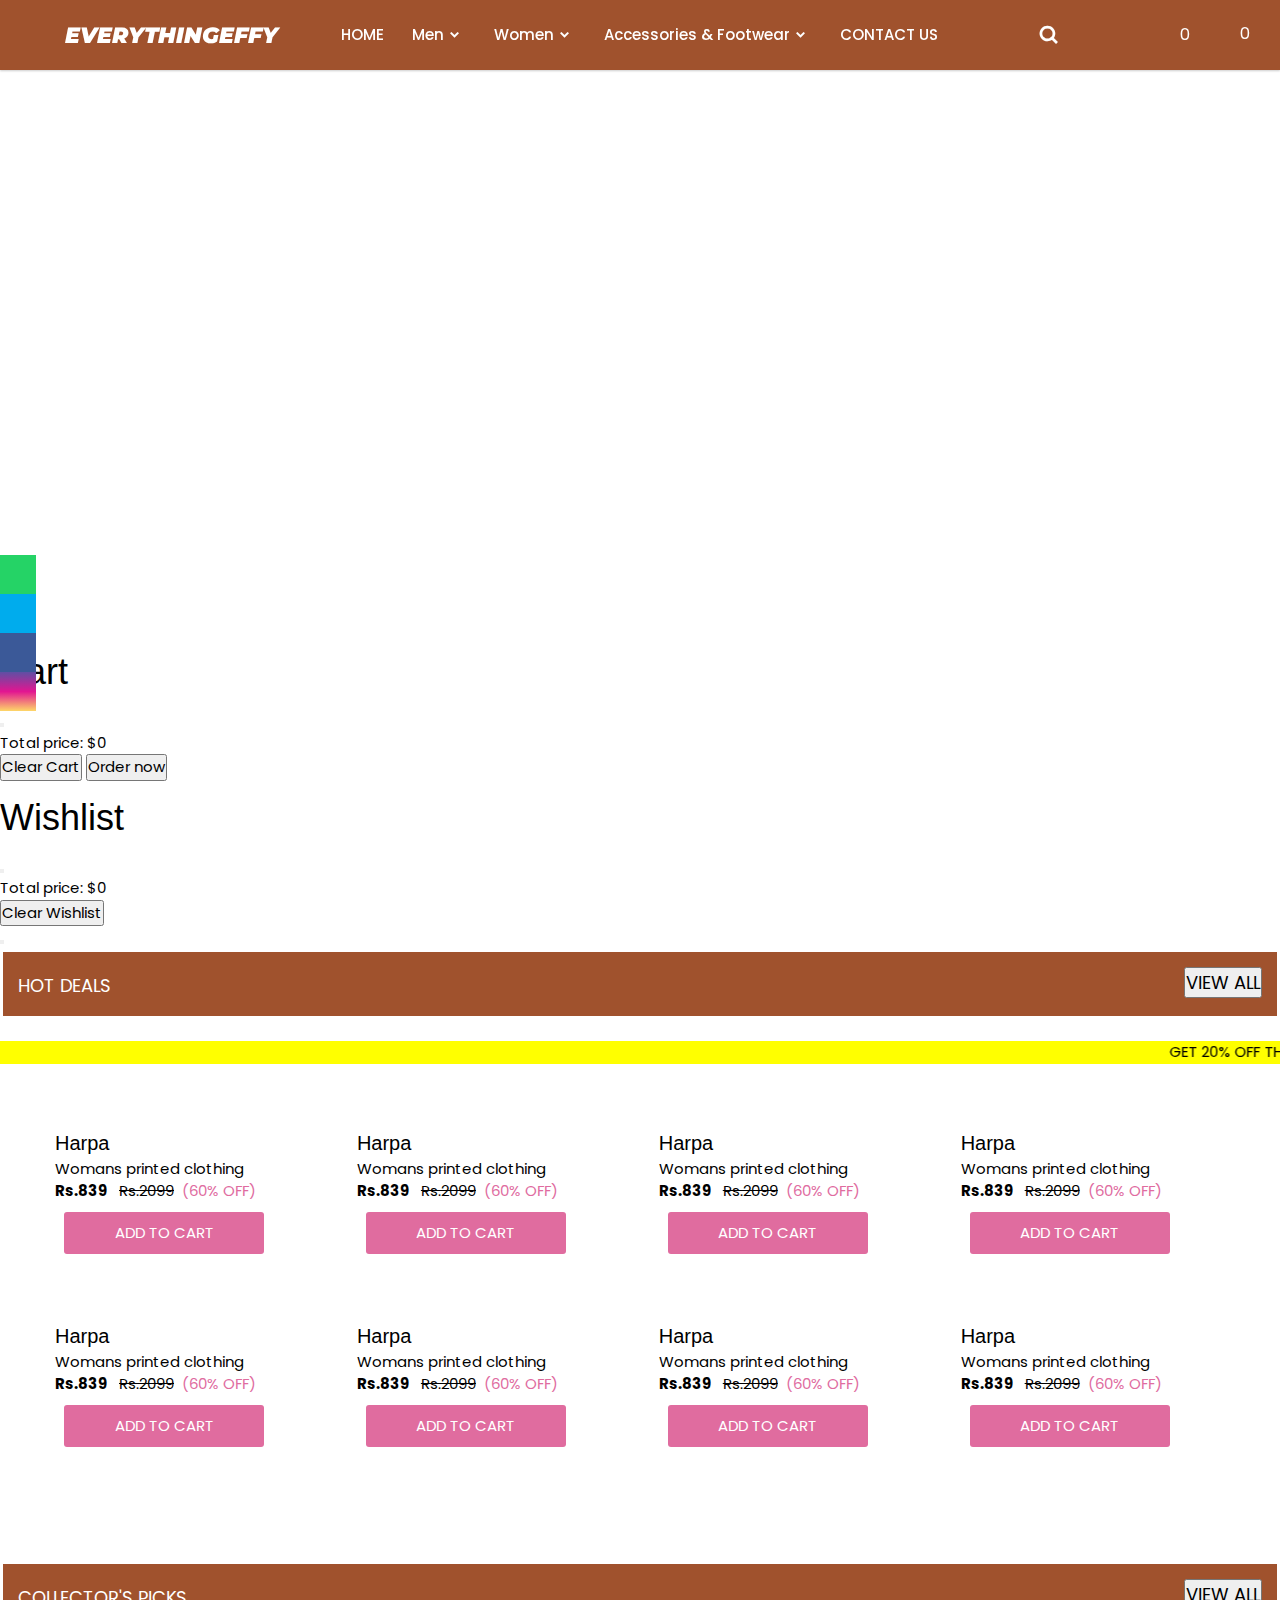
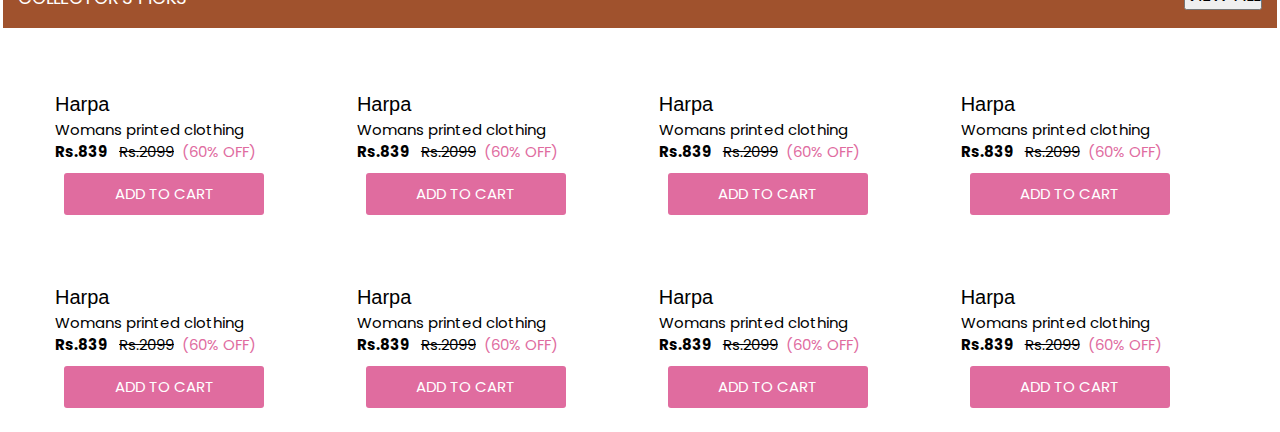
==== commit dac29fa9: "solved a very major bug that had to do with cart" ====
--- a/index.html
+++ b/index.html
@@ -5,23 +5,23 @@
     <meta charset="UTF-8">
     <meta http-equiv="X-UA-Compatible" content="IE=edge">
     <meta name="viewport" content="width=, initial-scale=1.0">
-    <link rel="stylesheet" href="css/bootstrap.min.css">
+    
     <link href='https://unpkg.com/boxicons@2.0.7/css/boxicons.min.css' rel='stylesheet'>
     <link rel="stylesheet" href="css/style.css">
     <link rel="stylesheet" href="https://cdnjs.cloudflare.com/ajax/libs/font-awesome/6.2.1/css/all.min.css"
         integrity="sha512-MV7K8+y+gLIBoVD59lQIYicR65iaqukzvf/nwasF0nqhPay5w/9lJmVM2hMDcnK1OnMGCdVK+iQrJ7lzPJQd1w=="
         crossorigin="anonymous" referrerpolicy="no-referrer" />
     <link href="https://fonts.cdnfonts.com/css/simple-brush-script" rel="stylesheet">
-
+    <link rel="stylesheet" href="css/media.css">
     <link href="https://cdn.jsdelivr.net/npm/bootstrap@5.3.0-alpha1/dist/css/bootstrap.min.css" rel="stylesheet"
         integrity="sha384-GLhlTQ8iRABdZLl6O3oVMWSktQOp6b7In1Zl3/Jr59b6EGGoI1aFkw7cmDA6j6gD" crossorigin="anonymous">
     <link rel="stylesheet" href="https://unpkg.com/flickity@2/dist/flickity.min.css">
     <link rel="stylesheet" href="https://www.w3schools.com/w3css/4/w3.css">
     <link href="https://fonts.cdnfonts.com/css/franklin-gothic" rel="stylesheet">
     <link href='https://fonts.googleapis.com/css?family=Montserrat' rel='stylesheet'>
-    <link href="https://cdnjs.cloudflare.com/ajax/libs/mdb-ui-kit/6.1.0/mdb.min.css" rel="stylesheet" />
-
-    <title>Thrift</title>
+    <!-- <link href="https://cdnjs.cloudflare.com/ajax/libs/mdb-ui-kit/6.1.0/mdb.min.css" rel="stylesheet" /> -->
+    <link rel="icon" type="image/jpg" sizes="32x32" href="img/photo_5933941273469762240_y.jpg">
+    <title>EVERYTHINGEFFY</title>
 </head>
 
 <body class="container-fluid">
@@ -77,7 +77,16 @@
                             <li><a href="#">Bags</a></li>
                             <li><a href="#">Necklace and earrings</a></li>
                             <li><a href="#">Wristwatches & Belt</a></li>
-                            <li class="more">
+                            <li class="more2">
+                                <span><a href="#">Shoes<i class='bx bxs-chevron-right arrow more-arrow2'></i></a>
+                                </span>
+                                <ul class="more-sub-menu2 sub-menu">
+                                    <li><a href="#">Sandals</a></li>
+                                    <li><a href="#">Sneakers</a></li>
+                                    <li><a href="#">Heels</a></li>
+                                </ul>
+                            </li>
+                            <!-- <li class="more">
                                 <span><a href="#">Shoes</a>
                                     <i class='bx bxs-chevron-right arrow more-arrow'></i>
                                 </span>
@@ -86,7 +95,7 @@
                                     <li><a href="#">Sneakers</a></li>
                                     <li><a href="#">Heels</a></li>
                                 </ul>
-                            </li>
+                            </li> -->
                         </ul>
                     </li>
                     <li><a href="#">CONTACT US</a></li>
@@ -147,7 +156,7 @@
     <br><br><br><br>
 
 
-
+    <div class="welcomeimg"></div>
     <div id="carouselExampleCaptions" class="carousel slide" data-bs-ride="carousel">
         <div class="carousel-indicators">
             <button type="button" data-bs-target="#carouselExampleCaptions" data-bs-slide-to="0" class="active"
@@ -234,7 +243,7 @@
         </div>
     </div>
     <div class="modal fade " id="exampleModal2" tabindex="-1" aria-labelledby="exampleModalLabel" aria-hidden="true">
-        <div class="modal-dialog modal-dialog-centered">
+        <div class="modal-dialog modal-dialog-centered modal-lg">
             <div class="modal-content">
                 <div class="modal-header">
                     <h1 class="modal-title fs-5" id="exampleModalLabel">Wishlist</h1>
@@ -288,7 +297,7 @@
                         <img data-bs-toggle="modal" data-bs-target="#exampleModal3"
                             data-name="Tommy Hilfigher Black T-Shirt" data-price="20"
                             data-img="https://images.unsplash.com/photo-1625910513399-c9fcba54338c?ixlib=rb-4.0.3&ixid=MnwxMjA3fDB8MHxzZWFyY2h8Nnx8cG9sb3xlbnwwfHwwfHw%3D&auto=format&fit=crop&w=500&q=60"
-                            data-description="A Casual Designer Tommy Hilfigher Black T-shirt"
+                            data-description="A Casual Designer Tommy Hilfigher Black T-shirt" data-code="PDT-IC00006"
                             class="dress-card-img-top"
                             src="https://images.unsplash.com/photo-1625910513399-c9fcba54338c?ixlib=rb-4.0.3&ixid=MnwxMjA3fDB8MHxzZWFyY2h8Nnx8cG9sb3xlbnwwfHwwfHw%3D&auto=format&fit=crop&w=500&q=60"
                             alt="">
@@ -303,11 +312,11 @@
 
                         <div class="cards">
                             <div class=" card-button">
-                                <div data-name="Apple" data-price="0.5"
-                                    data-img="https://images.unsplash.com/photo-1625910513399-c9fcba54338c?ixlib=rb-4.0.3&ixid=MnwxMjA3fDB8MHxzZWFyY2h8Nnx8cG9sb3xlbnwwfHwwfHw%3D&auto=format&fit=crop&w=500&q=60"
-                                    class="add-to-cart card-button-inner bag-button">Add to Cart </div>
-                            </div>
-                            <span data-name="Apple" data-price="0.5"
+                                <div data-name="Tommy Hilfigher Black T-Shirt" data-price="0.5"
+                                    data-img="https://images.unsplash.com/photo-1625910513399-c9fcba54338c?ixlib=rb-4.0.3&ixid=MnwxMjA3fDB8MHxzZWFyY2h8Nnx8cG9sb3xlbnwwfHwwfHw%3D&auto=format&fit=crop&w=500&q=60"
+                                    class="add-to-cart card-button-inner bag-button">Add to Cart </div>
+                            </div>
+                            <span data-name="Tommy Hilfigher Black T-Shirt" data-price="0.5"
                                 data-img="https://images.unsplash.com/photo-1625910513399-c9fcba54338c?ixlib=rb-4.0.3&ixid=MnwxMjA3fDB8MHxzZWFyY2h8Nnx8cG9sb3xlbnwwfHwwfHw%3D&auto=format&fit=crop&w=500&q=60"
                                 class="likebtn inner1 add-to-list">
                                 <i class="fa-regular fa-heart"></i>
@@ -865,7 +874,7 @@
         integrity="sha384-w76AqPfDkMBDXo30jS1Sgez6pr3x5MlQ1ZAGC+nuZB+EYdgRZgiwxhTBTkF7CXvN"
         crossorigin="anonymous"></script>
     <script src="https://unpkg.com/flickity@2/dist/flickity.pkgd.min.js"></script>
-    <script type="text/javascript" src="https://cdnjs.cloudflare.com/ajax/libs/mdb-ui-kit/6.1.0/mdb.min.js"></script>
+    <!-- <script type="text/javascript" src="https://cdnjs.cloudflare.com/ajax/libs/mdb-ui-kit/6.1.0/mdb.min.js"></script> -->
 
 </body>
 
--- a/css/style.css
+++ b/css/style.css
@@ -129,6 +129,10 @@
   line-height: 40px;
 }
 
+.navbar .links li .sub-menu .more-arrow2 {
+  line-height: 40px;
+}
+
 .navbar .links li .htmlCss-more-sub-menu {
   /* line-height: 40px; */
 }
@@ -142,9 +146,23 @@
   display: none;
 }
 
+.navbar .links li .sub-menu .more-sub-menu2 {
+  position: absolute;
+  top: 0;
+  left: 100%;
+  border-radius: 0 4px 4px 4px;
+  z-index: 1;
+  display: none;
+}
+
 .links li .sub-menu .more:hover .more-sub-menu {
   display: block;
 }
+
+.links li .sub-menu .more2:hover .more-sub-menu2 {
+  display: block;
+}
+
 
 .navbar .search-box {
   position: relative;
@@ -185,6 +203,7 @@
   color: white;
   font-size: medium;
 }
+
 .notification .badge2 {
   position: absolute;
   top: 1px;
@@ -193,6 +212,7 @@
   color: white;
   font-size: medium;
 }
+
 .navbar .user-box i {
 
   height: 100%;
@@ -261,221 +281,39 @@
   border-radius: 5px;
 }
 
+.navbar .nav-links .sidebar-logo {
+  display: none;
+}
+
+.navbar .bx-menu {
+  display: none;
+}
+
 .wish-mob {
-  display: none;
-}
-
-.navbar .nav-links .sidebar-logo {
-  display: none;
-}
-
-.navbar .bx-menu {
-  display: none;
-}
-
-@media (max-width:1024px) {
-  nav .navbar {
-    max-width: 100%;
-    padding: 0 25px;
-  }
-
-  nav .navbar .logo a {
-    font-size: 17px;
-  }
-
-  nav .navbar .links li {
-    padding: 0 10px;
-    white-space: nowrap;
-  }
-
-  nav .navbar .links li a {
-    font-size: 15px;
-  }
-}
-
-@media (width:1024px) {
-  .notification .badge {
-    top: 5px;
-    right: 9px;
-    padding: 5px 10px;
-  }
-  .notification .badge2 {
-    
-    top: 1px;
-    right: 40px;
-    padding: 5px 10px;
-  }
-}
-
-
-
-@media (max-width:920px) {
-  .notification .badge {
-    top: 5px;
-    right: 10px;
-    padding: 5px 10px;
-  }
-  .notification .badge2 {
-    position: absolute;
-    top: 1px;
-    right: 100px;
-    padding: 5px 10px;
-  }
-
-  .navbar .bx-menu {
-    display: block;
-  }
-
-  nav .navbar .nav-links {
-    position: fixed;
-    top: 0;
-    left: -100%;
-    display: block;
-    max-width: 270px;
-    width: 100%;
-    background: sienna;
-    line-height: 40px;
-    padding: 20px;
-    box-shadow: 0 5px 10px rgba(0, 0, 0, 0.2);
-    transition: all 0.5s ease;
-    z-index: 1000;
-  }
-
-  .navbar .nav-links .sidebar-logo {
-    display: flex;
-    align-items: center;
-    justify-content: space-between;
-  }
-
-  .sidebar-logo .logo-name {
-
-    color: #fff;
-    font-family: cursive;
-  }
-
-  .sidebar-logo i,
-  .navbar .bx-menu {
-    font-size: 25px;
-    color: #fff;
-  }
-
-  nav .navbar .links {
-    display: block;
-    margin-top: 20px;
-  }
-
-  nav .navbar .links li .arrow {
-    line-height: 40px;
-  }
-
-  nav .navbar .links li {
-    display: block;
-  }
-
-  nav .navbar .links li .sub-menu {
-    position: relative;
-    top: 0;
-    box-shadow: none;
-    display: none;
-  }
-
-  nav .navbar .links li .sub-menu li {
-    border-bottom: none;
-
-  }
-
-  .navbar .links li .sub-menu .more-sub-menu {
-    display: none;
-    position: relative;
-    left: 0;
-  }
-
-  .navbar .links li .sub-menu .more-sub-menu li {
-    display: flex;
-    align-items: center;
-    justify-content: space-between;
-  }
-
-  .links li:hover .htmlcss-arrow,
-  .links li:hover .js-arrow,
-  .links li:hover .access-arrow {
-    transform: rotate(0deg);
-  }
-
-  .navbar .links li .sub-menu .more-sub-menu {
-    display: none;
-  }
-
-  .navbar .links li .sub-menu .more span {
-    /* background: red; */
-    display: flex;
-    align-items: center;
-    /* justify-content: space-between; */
-  }
-
-  .links li .sub-menu .more:hover .more-sub-menu {
-    display: none;
-  }
-
-  nav .navbar .links li:hover .htmlCss-sub-menu,
-  nav .navbar .links li:hover .js-sub-menu nav .navbar .links li:hover .access-sub-menu {
-    display: none;
-  }
-
-  .navbar .nav-links.show1 .links .htmlCss-sub-menu,
-  .navbar .nav-links.show4 .links .access-sub-menu,
-  .navbar .nav-links.show3 .links .js-sub-menu,
-  .navbar .nav-links.show2 .links .more .more-sub-menu {
-    display: block;
-  }
-
-  .navbar .nav-links.show1 .links .htmlcss-arrow,
-  .navbar .nav-links.show4 .links .access-arrow,
-  .navbar .nav-links.show3 .links .js-arrow {
-    transform: rotate(180deg);
-  }
-
-  .navbar .nav-links.show2 .links .more-arrow {
-    transform: rotate(90deg);
-  }
-
-  /* .mob-search {
-    display: block;
-  } */
- 
-
-
-}
-@media (max-width:700px) {
-  .search-box {
-    display: none;
-  }
-
-  .HEART {
-    display: none;
-  }
-
-}
-
-@media (max-width:370px) {
-  nav .navbar .nav-links {
-    max-width: 100%;
-  }
-
-  .notification .badge {
-    top: 5px;
-    right: 12px;
-    padding: 5px 10px;
-  }
-}
+  display: block;
+}
+
+
+
+/* WELCOME IMG */
+
+
+.welcomeimg   {
+  width: 100%;
+  height:500px;
+  background-image: url(https://thumbs.dreamstime.com/b/clothes-shop-8633252.jpg);
+  background-position: center;
+  background-repeat: no-repeat;
+  background-size: cover;
+}
+
+
 
 /* PRODUCTS ARRANGEMENT */
 .newarr {
   text-align: center;
   font-family: 'Franklin Gothic', sans-serif;
   font-size: x-large;
-
-
 }
 
 .d-block {
@@ -489,16 +327,8 @@
   text-align: center;
 }
 
-@media (max-width: 800px) {
-  .flex-container {
-    flex-direction: column;
-  }
-}
-
 .card {
   padding: 1rem;
-
-
 }
 
 .product-showcase {
@@ -509,6 +339,7 @@
   gap: 0.5rem;
   grid-template-columns: repeat(2, 1fr);
 }
+
 .sizes {
   max-width: 1200px;
   width: 100%;
@@ -531,68 +362,12 @@
   grid-template-columns: repeat(4, 1fr);
 }
 
-@media (max-width: 1050px) {
-  .cards {
-    grid-template-columns: repeat(3, 1fr);
-    gap: 0.5rem;
-  }
-}
-
-@media (max-width: 920px) {
-  .cards {
-    grid-template-columns: repeat(2, 1fr);
-    gap: 0.5rem;
-  }
- 
-}
-@media (max-width: 750px) {
-  .prod {
-    width: 100%;
-  }
-  .sizes {
-    grid-template-columns: repeat(5, 1fr);
-  }
-  .product-showcase {
-    grid-template-columns: repeat(1, 1fr);
-  }
-}
-@media (width: 768px) {
-  .prod {
-    width: 100%;
-  }
-  .product-showcase {
-    grid-template-columns: repeat(1, 1fr);
-  }
-}
-@media (width: 810px) {
-  .prod {
-    width: 100%;
-  }
-  .product-showcase {
-    grid-template-columns: repeat(1, 1fr);
-  }
-}
-@media (width: 1024px) {
-  .prod {
-    width: 400px;
-  }
-  
-}
-
-@media (max-width: 370px) {
-  .cards {
-    grid-template-columns: repeat(2, 1fr);
-    gap: 0.1rem;
-  }
-  .prod {
-    width: 100%;
-  }
-}
-
+
+
+/* MARQUEE */
 marquee {
   background-color: yellow;
 }
-
 
 .jumbotron {
   border: solid;
@@ -602,6 +377,9 @@
   color: white;
 }
 
+
+
+/* SECTORING CODE */
 .sector {
   font-size: large;
   float: left;
@@ -609,6 +387,9 @@
   margin-left: 15px;
 }
 
+
+
+/* VIEW ALL BUTTON CODE */
 .view {
   font-size: large;
   float: right;
@@ -616,6 +397,9 @@
   margin-right: 15px;
 }
 
+
+
+/*PRODUCT IMAGE CODE  */
 .dress-card-img-top {
   width: 100%;
   border-radius: 7px 7px 0 0;
@@ -654,13 +438,11 @@
   border-radius: 14px;
 }
 
-
 .card-button {
   text-align: center;
   text-transform: uppercase;
   font-size: 15px;
   padding: 9px;
-
 }
 
 .modalbtn {
@@ -677,7 +459,6 @@
   font-size: 30px;
   padding: 9px;
   cursor: pointer;
-
 }
 
 .card-button a {
@@ -707,9 +488,7 @@
 #outer {
   width: 100%;
   text-align: left;
-
-}
-
+}
 
 .likebtn i {
   color: #E06C9F;
@@ -724,23 +503,9 @@
   margin-top: 14px;
 }
 
-@media (max-width:700px) {
-  .card-button-inner {
-    width: 120px;
-  }
-
-  .likebtn i {
-    font-size: 20px;
-    margin-top: 18px;
-  }
-
-  .likedbtn i {
-    font-size: 20px;
-    margin-top: 5px;
-  }
-
-}
-
+
+
+/* BACK TO TOP BUTTON */
 #btn-back-to-top {
   position: fixed;
   bottom: 30px;
@@ -749,28 +514,32 @@
 }
 
 
+
 /* SIDEBAR CODE */
 [class*="entypo-"]:before {
   font-family: "entypo", sans-serif;
-  }
-  #sticky-social a {
+}
+
+#sticky-social a {
   text-decoration: none;
-  text-align:center;
-  }
-  #sticky-social ul {
+  text-align: center;
+}
+
+#sticky-social ul {
   list-style: none;
   margin: 0;
   padding: 0;
-  }
-  
-  #sticky-social {
+}
+
+#sticky-social {
   left: 0;
   position: fixed;
   top: 15%;
   z-index: 2500;
-  
-  }
-  #sticky-social a {
+
+}
+
+#sticky-social a {
   position: absolute;
   width: 36px;
   background: #333;
@@ -781,49 +550,53 @@
   line-height: 36px;
   position: relative;
   text-align: center;
-  left:0;
+  left: 0;
   transition: width .3s;
   top: 420px;
-  
-  }
-  #sticky-social a span {
+
+}
+
+#sticky-social a span {
   line-height: 36px;
   left: -160px;
   position: absolute;
-  text-align:center;
-  width:160px;
+  text-align: center;
+  width: 160px;
   height: 39px;
-  
-  }
-  
-
-
-  #sticky-social a:hover {
+
+}
+
+#sticky-social a:hover {
   left: 200%;
-  width:70px;
+  width: 70px;
   text-align: left;
-  }
-  #sticky-social a[class*="facebook"],
-  #sticky-social a[class*="facebook"]:hover,
-  #sticky-social a[class*="facebook"] span { background: #3b5998; }
-  
-  #sticky-social a[class*="twitter"],
-  #sticky-social a[class*="twitter"]:hover,
-  #sticky-social a[class*="twitter"] span { background: #00aced; }
-  
-  #sticky-social a[class*="whatsapp"],
-  #sticky-social a[class*="whatsapp"]:hover,
-  #sticky-social a[class*="whatsapp"] span { background: #25D366 }
-    
-  #sticky-social a[class*="instagrem"],
-  #sticky-social a[class*="instagrem"]:hover,
-  #sticky-social a[class*="instagrem"] span { background-image: linear-gradient(#5f4fa4,#e21591, #fed768); }
-  
-
-  
-  
-  .fa-whatsapp::after {
-  
+}
+
+#sticky-social a[class*="facebook"],
+#sticky-social a[class*="facebook"]:hover,
+#sticky-social a[class*="facebook"] span {
+  background: #3b5998;
+}
+
+#sticky-social a[class*="twitter"],
+#sticky-social a[class*="twitter"]:hover,
+#sticky-social a[class*="twitter"] span {
+  background: #00aced;
+}
+
+#sticky-social a[class*="whatsapp"],
+#sticky-social a[class*="whatsapp"]:hover,
+#sticky-social a[class*="whatsapp"] span {
+  background: #25D366
+}
+
+#sticky-social a[class*="instagrem"],
+#sticky-social a[class*="instagrem"]:hover,
+#sticky-social a[class*="instagrem"] span {
+  background-image: linear-gradient(#5f4fa4, #e21591, #fed768);
+}
+
+.fa-whatsapp::after {
   font-family: 'Roboto';
   margin-top: 25px;
   font-size: 10px;
@@ -831,11 +604,9 @@
   width: 100%;
   text-align: center;
   left: 0px;
-  
-  }
-  
-  .entypo-twitter::after {
-  
+}
+
+.entypo-twitter::after {
   font-family: 'Roboto';
   margin-top: 25px;
   font-size: 10px;
@@ -843,9 +614,9 @@
   width: 100%;
   text-align: center;
   left: 0px;
-  }
-  .entypo-facebook::after {
-  
+}
+
+.entypo-facebook::after {
   font-family: 'Roboto';
   margin-top: 25px;
   font-size: 10px;
@@ -853,17 +624,17 @@
   width: 100%;
   text-align: center;
   left: 0px;
-  }
-  .entypo-instagrem::after {
-  
-    font-family: 'Roboto';
-    margin-top: 25px;
-    font-size: 10px;
-    position: absolute;
-    width: 100%;
-    text-align: center;
-    left: 0px;
-    }
+}
+
+.entypo-instagrem::after {
+  font-family: 'Roboto';
+  margin-top: 25px;
+  font-size: 10px;
+  position: absolute;
+  width: 100%;
+  text-align: center;
+  left: 0px;
+}
 
 /* ion-icon.active{
   animation:like 0.5s 1;
@@ -884,4 +655,4 @@
   0%   { transform: scale(1); }
   90%   { transform: scale(1.2); }
   100% { transform: scale(1.1); }
-} */+} */
--- a/css/media.css
+++ b/css/media.css
@@ -0,0 +1,314 @@
+/* NAVBAR MEDIA QUERY */
+
+@media (max-width:1024px) {
+    nav .navbar {
+        max-width: 100%;
+        padding: 0 25px;
+    }
+  
+    nav .navbar .logo a {
+        font-size: 17px;
+    }
+  
+    nav .navbar .links li {
+        padding: 0 10px;
+        white-space: nowrap;
+    }
+  
+    nav .navbar .links li a {
+        font-size: 15px;
+    }
+  }
+  
+  @media (width:1024px) {
+    .notification .badge {
+        top: 5px;
+        right: 9px;
+        padding: 5px 10px;
+    }
+  
+    .notification .badge2 {
+  
+        top: 1px;
+        right: 40px;
+        padding: 5px 10px;
+    }
+  }
+  
+  
+  
+  @media (max-width:920px) {
+    .notification .badge {
+        top: 5px;
+        right: 10px;
+        padding: 5px 10px;
+    }
+  
+    .notification .badge2 {
+        position: absolute;
+        top: 1px;
+        right: 100px;
+        padding: 5px 10px;
+    }
+  
+    .navbar .bx-menu {
+        display: block;
+    }
+  
+    nav .navbar .nav-links {
+        position: fixed;
+        top: 0;
+        left: -100%;
+        display: block;
+        max-width: 270px;
+        width: 100%;
+        background: sienna;
+        line-height: 40px;
+        padding: 20px;
+        box-shadow: 0 5px 10px rgba(0, 0, 0, 0.2);
+        transition: all 0.5s ease;
+        z-index: 1000;
+    }
+  
+    .navbar .nav-links .sidebar-logo {
+        display: flex;
+        align-items: center;
+        justify-content: space-between;
+    }
+  
+    .sidebar-logo .logo-name {
+  
+        color: #fff;
+        font-family: cursive;
+    }
+  
+    .sidebar-logo i,
+    .navbar .bx-menu {
+        font-size: 25px;
+        color: #fff;
+    }
+  
+    nav .navbar .links {
+        display: block;
+        margin-top: 20px;
+    }
+  
+    nav .navbar .links li .arrow {
+        line-height: 40px;
+    }
+  
+    nav .navbar .links li {
+        display: block;
+    }
+  
+    nav .navbar .links li .sub-menu {
+        position: relative;
+        top: 0;
+        box-shadow: none;
+        display: none;
+    }
+  
+    nav .navbar .links li .sub-menu li {
+        border-bottom: none;
+  
+    }
+  
+    .navbar .links li .sub-menu .more-sub-menu {
+        display: none;
+        position: relative;
+        left: 0;
+    }
+  
+    .navbar .links li .sub-menu .more-sub-menu li {
+        display: flex;
+        align-items: center;
+        justify-content: space-between;
+    }
+  
+    .navbar .links li .sub-menu .more-sub-menu2 {
+        display: none;
+        position: relative;
+        left: 0;
+    }
+  
+    .navbar .links li .sub-menu .more-sub-menu2 li {
+        display: flex;
+        align-items: center;
+        justify-content: space-between;
+    }
+  
+    .links li:hover .htmlcss-arrow,
+    .links li:hover .js-arrow,
+    .links li:hover .access-arrow {
+        transform: rotate(0deg);
+    }
+  
+    .navbar .links li .sub-menu .more-sub-menu {
+        display: none;
+    }
+  
+    .navbar .links li .sub-menu .more span {
+        /* background: red; */
+        display: flex;
+        align-items: center;
+        /* justify-content: space-between; */
+    }
+  
+    .links li .sub-menu .more:hover .more-sub-menu {
+        display: none;
+    }
+  
+    nav .navbar .links li:hover .htmlCss-sub-menu,
+    nav .navbar .links li:hover .js-sub-menu nav .navbar .links li:hover .access-sub-menu {
+        display: none;
+    }
+  
+    .navbar .nav-links.show1 .links .htmlCss-sub-menu,
+    .navbar .nav-links.show4 .links .access-sub-menu,
+    .navbar .nav-links.show3 .links .js-sub-menu,
+    .navbar .nav-links.show2 .links .more .more-sub-menu,
+    .navbar .nav-links.show5 .links .more2 .more-sub-menu2 {
+        display: block;
+    }
+  
+    .navbar .nav-links.show1 .links .htmlcss-arrow,
+    .navbar .nav-links.show4 .links .access-arrow,
+    .navbar .nav-links.show3 .links .js-arrow {
+        transform: rotate(180deg);
+    }
+  
+    .navbar .nav-links.show2 .links .more-arrow {
+        transform: rotate(90deg);
+    }
+  
+    .navbar .nav-links.show5 .links .more-arrow2 {
+        transform: rotate(90deg);
+    }
+  
+  
+  
+  
+  
+  }
+  
+  @media (max-width:700px) {
+    .search-box {
+        display: none;
+    }
+  
+    .HEART {
+        display: none;
+    }
+  
+  }
+  
+  @media (max-width:370px) {
+    nav .navbar .nav-links {
+        max-width: 100%;
+    }
+  
+    .notification .badge {
+        top: 5px;
+        right: 12px;
+        padding: 5px 10px;
+    }
+  }
+  
+  /* PRODUCT ARRANGEMENT MEDIA QUERY */
+  
+  @media (max-width: 800px) {
+    .flex-container {
+        flex-direction: column;
+    }
+  }
+  
+  @media (max-width: 1050px) {
+    .cards {
+        grid-template-columns: repeat(3, 1fr);
+        gap: 0.5rem;
+    }
+  }
+  
+  @media (max-width: 920px) {
+    .cards {
+        grid-template-columns: repeat(2, 1fr);
+        gap: 0.5rem;
+    }
+  
+  }
+  
+  @media (max-width: 750px) {
+    .prod {
+        width: 100%;
+    }
+  
+    .sizes {
+        grid-template-columns: repeat(5, 1fr);
+    }
+  
+    .product-showcase {
+        grid-template-columns: repeat(1, 1fr);
+    }
+  }
+  
+  @media (width: 768px) {
+    .prod {
+        width: 100%;
+    }
+  
+    .product-showcase {
+        grid-template-columns: repeat(1, 1fr);
+    }
+  }
+  
+  @media (width: 810px) {
+    .prod {
+        width: 100%;
+    }
+  
+    .product-showcase {
+        grid-template-columns: repeat(1, 1fr);
+    }
+  }
+  
+  @media (width: 1024px) {
+    .prod {
+        width: 400px;
+    }
+  
+  }
+  
+  @media (max-width: 370px) {
+    .cards {
+        grid-template-columns: repeat(2, 1fr);
+        gap: 0.1rem;
+    }
+  
+    .prod {
+        width: 100%;
+    }
+  }
+  
+  /* LIKED BUTTON MEDIA QUERY */
+  @media (max-width:700px) {
+    .card-button-inner {
+        width: 120px;
+    }
+  
+    .likebtn i {
+        font-size: 20px;
+        margin-top: 18px;
+    }
+  
+    .likedbtn i {
+        font-size: 20px;
+        margin-top: 5px;
+    }
+  
+  }
+
+  @media (min-width:1024px) {
+    .wish-mob {
+        display: none;
+    }
+  }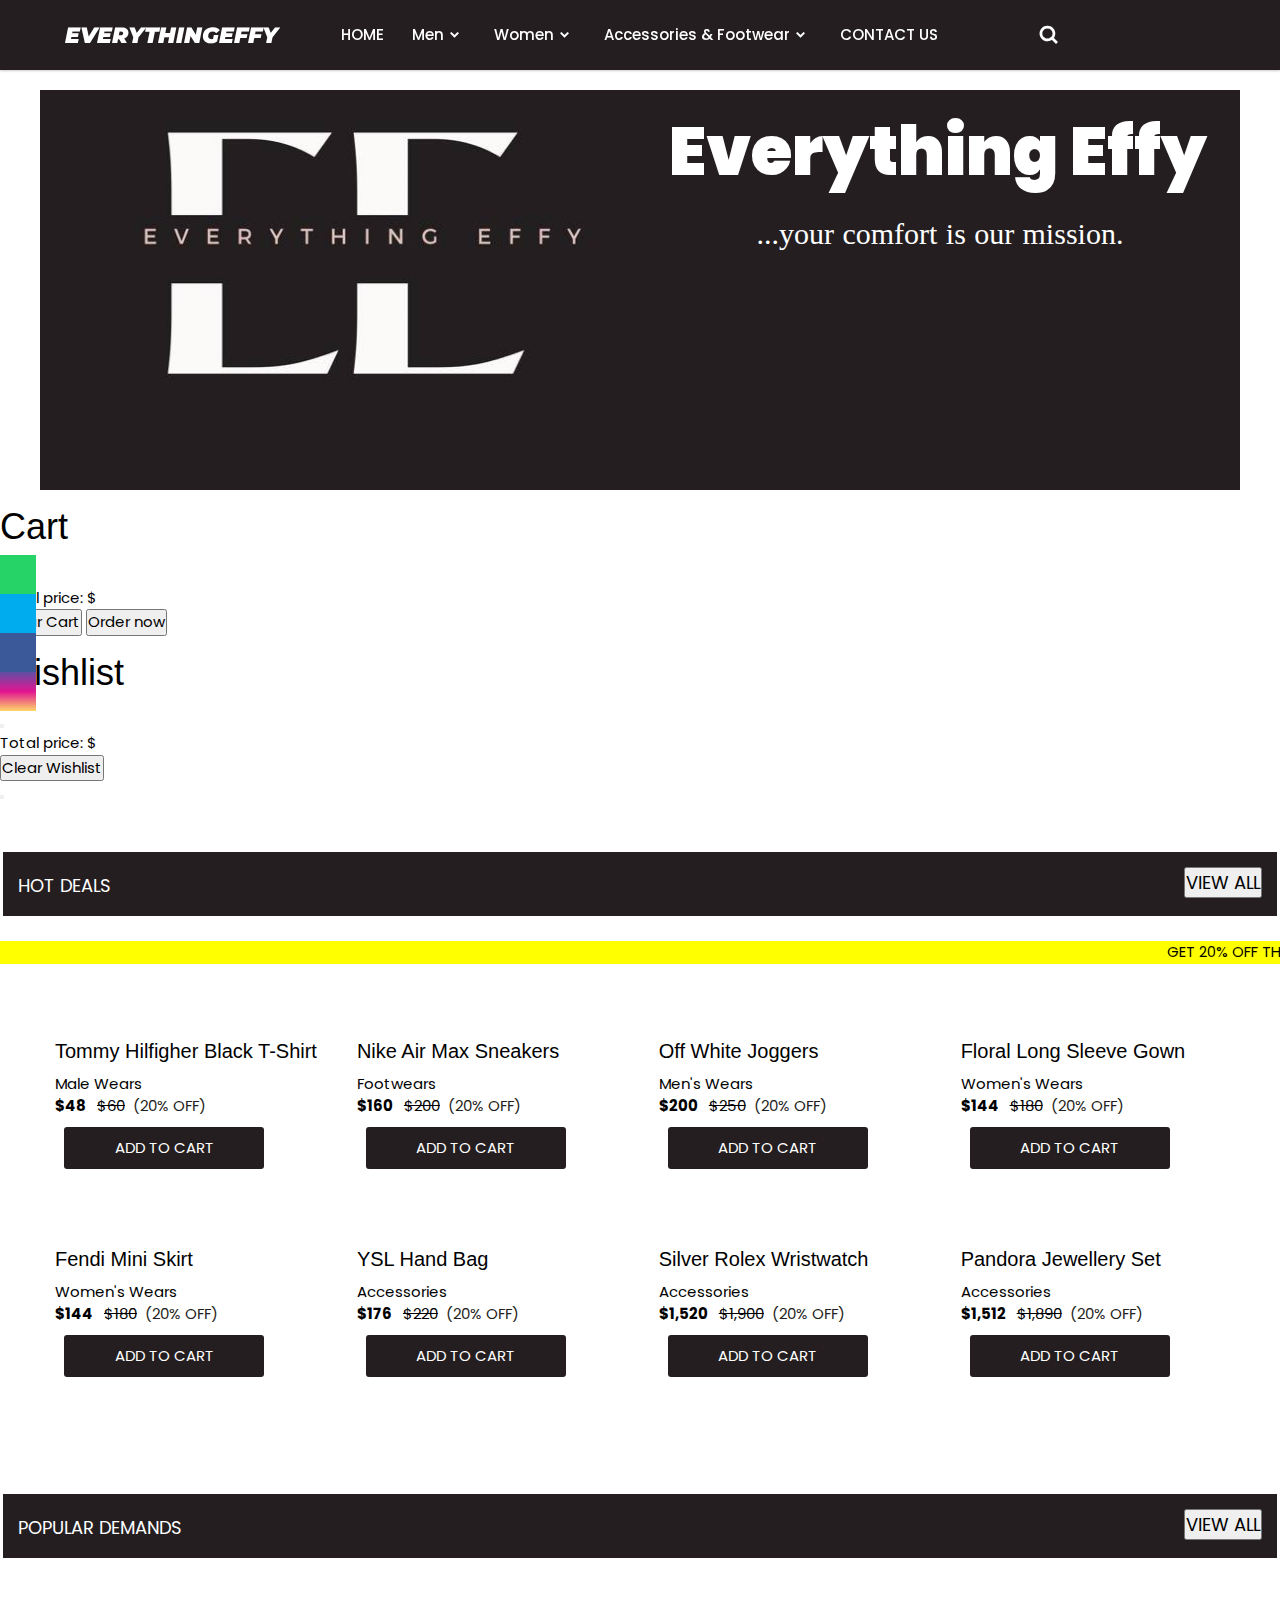
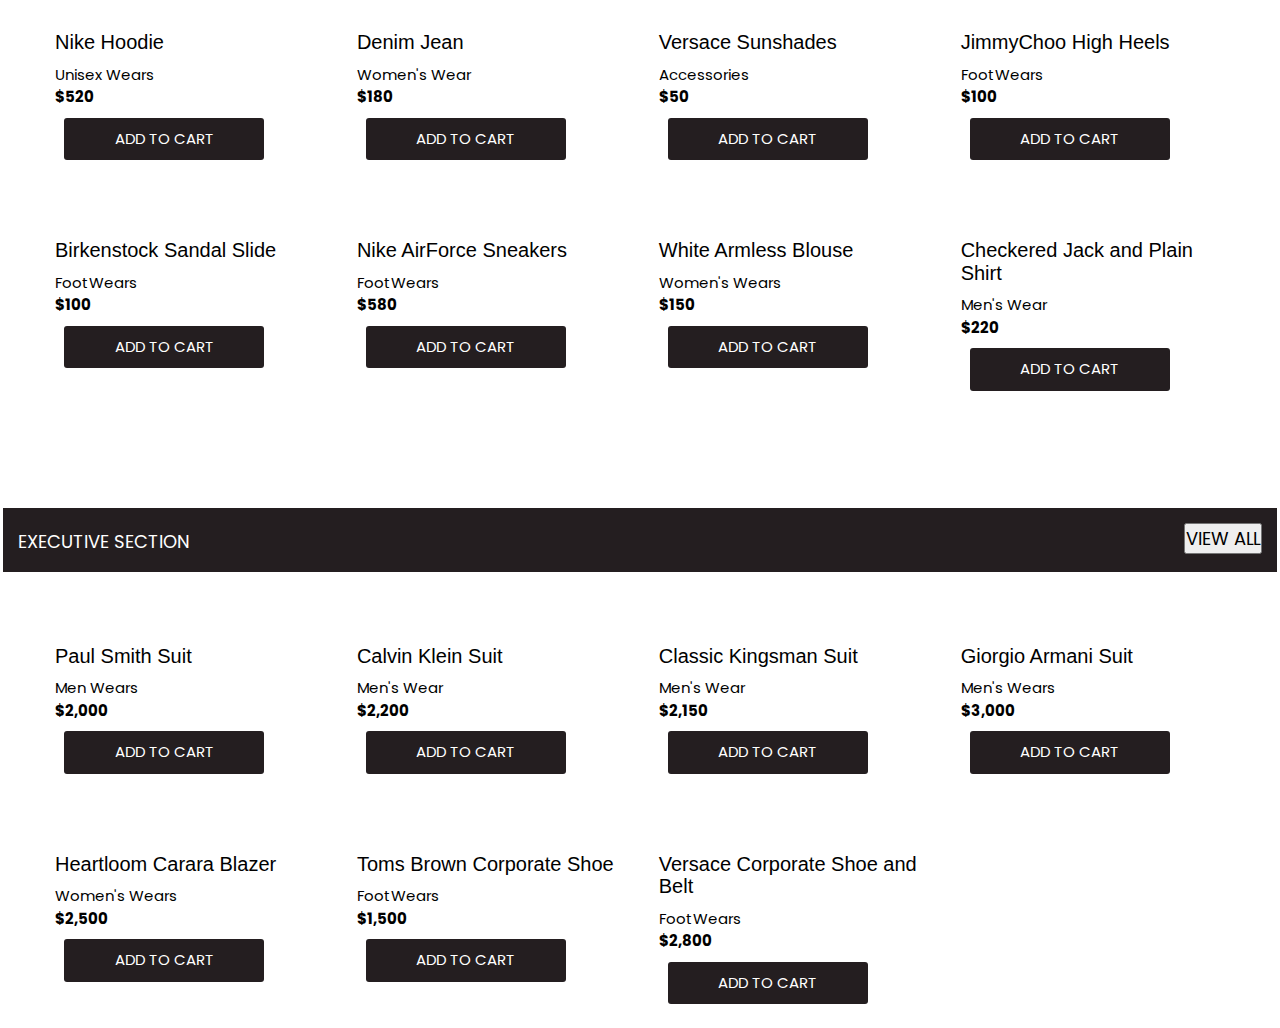
==== commit 42845bcb: "fully done with product display and layout" ====
--- a/index.html
+++ b/index.html
@@ -5,7 +5,7 @@
     <meta charset="UTF-8">
     <meta http-equiv="X-UA-Compatible" content="IE=edge">
     <meta name="viewport" content="width=, initial-scale=1.0">
-    
+
     <link href='https://unpkg.com/boxicons@2.0.7/css/boxicons.min.css' rel='stylesheet'>
     <link rel="stylesheet" href="css/style.css">
     <link rel="stylesheet" href="https://cdnjs.cloudflare.com/ajax/libs/font-awesome/6.2.1/css/all.min.css"
@@ -21,6 +21,7 @@
     <link href='https://fonts.googleapis.com/css?family=Montserrat' rel='stylesheet'>
     <!-- <link href="https://cdnjs.cloudflare.com/ajax/libs/mdb-ui-kit/6.1.0/mdb.min.css" rel="stylesheet" /> -->
     <link rel="icon" type="image/jpg" sizes="32x32" href="img/photo_5933941273469762240_y.jpg">
+    <script src="https://cdnjs.cloudflare.com/ajax/libs/animejs/2.0.2/anime.min.js"></script>
     <title>EVERYTHINGEFFY</title>
 </head>
 
@@ -139,24 +140,39 @@
 
         </div>
     </nav>
-  
+
     <div id="sticky-social">
         <ul>
-            <li><a href="https://wa.me/message/QVNRLGTFOZ33D1" class="whatsapp"><i class="fa-brands fa-whatsapp"></i><span>WhatsApp</span></a></li>
+            <li><a href="https://wa.me/message/QVNRLGTFOZ33D1" class="whatsapp"><i
+                        class="fa-brands fa-whatsapp"></i><span>WhatsApp</span></a></li>
             <li><a href="#" class="entypo-twitter" target="_blank"><span>Twitter</span></a></li>
-            <li><a href="https://web.facebook.com/profile.php?id=100087431983297" class="entypo-facebook" target="_blank"><span>Facebook</span></a></li>
-            <li><a href="https://instagram.com/everything_effy?igshid=YmMyMTA2M2Y=" class="entypo-instagrem" target="_blank"><span>Instagram</span></a></li>
+            <li><a href="https://web.facebook.com/profile.php?id=100087431983297" class="entypo-facebook"
+                    target="_blank"><span>Facebook</span></a></li>
+            <li><a href="https://instagram.com/everything_effy?igshid=YmMyMTA2M2Y=" class="entypo-instagrem"
+                    target="_blank"><span>Instagram</span></a></li>
         </ul>
     </div>
-<!-- <a href="#" class="fa-brands fa-whatsapp" target="_blank"><span>What's App</span></a> -->
+    <!-- <a href="#" class="fa-brands fa-whatsapp" target="_blank"><span>What's App</span></a> -->
 
     <button type="button" class="btn btn-danger btn-floating btn-lg" id="btn-back-to-top">
         <i class="fas fa-arrow-up"></i>
     </button>
     <br><br><br><br>
-
-
-    <div class="welcomeimg"></div>
+    <div class="container-fluid">
+        <div class="welcome-user">
+            <div class="welcomeimg"></div>
+            <div class="welcometext">
+                <h1 class="ml10">
+                    <span class="text-wrapper">
+                        <span class="letters">Everything Effy</span>
+                    </span>
+                </h1>
+                <h5 class="ml12">...your comfort is our mission.</h5>
+
+            </div>  
+        </div>
+    </div>
+    <span class="space"></span>
     <div id="carouselExampleCaptions" class="carousel slide" data-bs-ride="carousel">
         <div class="carousel-indicators">
             <button type="button" data-bs-target="#carouselExampleCaptions" data-bs-slide-to="0" class="active"
@@ -221,7 +237,8 @@
             <span class="visually-hidden">Next</span>
         </button>
     </div>
-    <br><br>
+    <span class="space"></span>
+
     <div class="modal fade " id="exampleModal" tabindex="-1" aria-labelledby="exampleModalLabel" aria-hidden="true">
         <div class="modal-dialog modal-dialog-centered modal-lg">
             <div class="modal-content">
@@ -276,16 +293,17 @@
             </div>
         </div>
     </div>
-
+    <br><br>
     <!-- <h4 class="newarr">PRE-ORDER NOW!!</h4> -->
 
     <div class="container-fluid">
         <div class="jumbotron">
-            <span class="sector">HOT DEALS</span><button class="btn btn-dark view">VIEW ALL</button>
+            <span class="sector">HOT DEALS</span><button class="btn btn-light view">VIEW ALL</button>
         </div>
     </div>
     <br>
-    <marquee behavior="scroll" direction="left" scrollamount="12">GET 20% OFF THESE HOT DEALS!!!! (Valid for 2 hours)
+    <marquee behavior="scroll" direction="left" scrollamount="12">GET 20% OFF THESE HOT DEALS!!!! (Valid for 2
+        hours)
     </marquee>
     <!-- <div class="jumbotron"><h2 class="sector">MEN's SECTION</h2> <span class="btn btn-dark dbtn">View All</span></div> -->
     <br><br>
@@ -295,7 +313,7 @@
                 <div class="dress-card">
                     <div class="dress-card-head">
                         <img data-bs-toggle="modal" data-bs-target="#exampleModal3"
-                            data-name="Tommy Hilfigher Black T-Shirt" data-price="20"
+                            data-name="Tommy-Hilfigher-Black-T-Shirt" data-price="48"
                             data-img="https://images.unsplash.com/photo-1625910513399-c9fcba54338c?ixlib=rb-4.0.3&ixid=MnwxMjA3fDB8MHxzZWFyY2h8Nnx8cG9sb3xlbnwwfHwwfHw%3D&auto=format&fit=crop&w=500&q=60"
                             data-description="A Casual Designer Tommy Hilfigher Black T-shirt" data-code="PDT-IC00006"
                             class="dress-card-img-top"
@@ -304,264 +322,289 @@
 
                     </div>
                     <div class="dress-card-body">
-                        <h4 class="dress-card-title">Harpa</h4>
-                        <p class="dress-card-para">Womans printed clothing</p>
-                        <p class="dress-card-para"><span class="dress-card-price">Rs.839 &ensp;</span><span
-                                class="dress-card-crossed">Rs.2099</span><span class="dress-card-off">&ensp;(60%
+                        <h4 class="dress-card-title">Tommy Hilfigher Black T-Shirt</h4>
+                        <p class="dress-card-para">Male Wears</p>
+                        <p class="dress-card-para"><span class="dress-card-price">$48 &ensp;</span><span
+                                class="dress-card-crossed">$60</span><span class="dress-card-off">&ensp;(20%
                                 OFF)</span></p>
 
                         <div class="cards">
                             <div class=" card-button">
-                                <div data-name="Tommy Hilfigher Black T-Shirt" data-price="0.5"
+                                <div data-name="Tommy-Hilfigher-Black-T-Shirt" data-price="48"
                                     data-img="https://images.unsplash.com/photo-1625910513399-c9fcba54338c?ixlib=rb-4.0.3&ixid=MnwxMjA3fDB8MHxzZWFyY2h8Nnx8cG9sb3xlbnwwfHwwfHw%3D&auto=format&fit=crop&w=500&q=60"
                                     class="add-to-cart card-button-inner bag-button">Add to Cart </div>
                             </div>
-                            <span data-name="Tommy Hilfigher Black T-Shirt" data-price="0.5"
+                            <span data-name="Tommy-Hilfigher-Black-T-Shirt" data-price="48"
                                 data-img="https://images.unsplash.com/photo-1625910513399-c9fcba54338c?ixlib=rb-4.0.3&ixid=MnwxMjA3fDB8MHxzZWFyY2h8Nnx8cG9sb3xlbnwwfHwwfHw%3D&auto=format&fit=crop&w=500&q=60"
                                 class="likebtn inner1 add-to-list">
                                 <i class="fa-regular fa-heart"></i>
                             </span>
-                            <span class="likedbtn inner1_5 delete-item" data-name="Apple">
-                                <i class="fa-solid fa-heart "></i>
-                            </span>
-
-                        </div>
-                    </div>
-                </div>
-            </div>
-            <div class="item">
-                <div class="dress-card">
-                    <div class="dress-card-head">
-                        <img data-bs-toggle="modal" data-bs-target="#exampleModal3" data-name="Orange" data-price="0.5"
-                            data-img="https://images.unsplash.com/photo-1625910513399-c9fcba54338c?ixlib=rb-4.0.3&ixid=MnwxMjA3fDB8MHxzZWFyY2h8Nnx8cG9sb3xlbnwwfHwwfHw%3D&auto=format&fit=crop&w=500&q=60"
-                            data-description="A Casual Black T-shirt" class="dress-card-img-top"
-                            src="https://images.unsplash.com/photo-1625910513399-c9fcba54338c?ixlib=rb-4.0.3&ixid=MnwxMjA3fDB8MHxzZWFyY2h8Nnx8cG9sb3xlbnwwfHwwfHw%3D&auto=format&fit=crop&w=500&q=60"
-                            alt="">
-
-                    </div>
-                    <div class="dress-card-body">
-                        <h4 class="dress-card-title">Harpa</h4>
-                        <p class="dress-card-para">Womans printed clothing</p>
-                        <p class="dress-card-para"><span class="dress-card-price">Rs.839 &ensp;</span><span
-                                class="dress-card-crossed">Rs.2099</span><span class="dress-card-off">&ensp;(60%
+                            <span class="likedbtn inner1_5 delete-item2" data-name="Tommy-Hilfigher-Black-T-Shirt">
+                                <i class="fa-solid fa-heart "></i>
+                            </span>
+
+                        </div>
+                    </div>
+                </div>
+            </div>
+            <div class="item">
+                <div class="dress-card">
+                    <div class="dress-card-head">
+                        <img data-bs-toggle="modal" data-bs-target="#exampleModal3" data-name="Nike-Air-Sneakers"
+                            data-price="160"
+                            data-img="https://images.unsplash.com/photo-1588099768531-a72d4a198538?ixlib=rb-4.0.3&ixid=MnwxMjA3fDB8MHxzZWFyY2h8NHx8Y2xvdGhpbmd8ZW58MHwxfDB8fA%3D%3D&auto=format&fit=crop&w=500&q=60"
+                            data-description="Very Stylish and Comfy Nike Air Sneakers" data-code="PDT-IC00234"
+                            class="dress-card-img-top"
+                            src="https://images.unsplash.com/photo-1588099768531-a72d4a198538?ixlib=rb-4.0.3&ixid=MnwxMjA3fDB8MHxzZWFyY2h8NHx8Y2xvdGhpbmd8ZW58MHwxfDB8fA%3D%3D&auto=format&fit=crop&w=500&q=60"
+                            alt="">
+
+                    </div>
+                    <div class="dress-card-body">
+                        <h4 class="dress-card-title">Nike Air Max Sneakers</h4>
+                        <p class="dress-card-para">Footwears</p>
+                        <p class="dress-card-para"><span class="dress-card-price">$160 &ensp;</span><span
+                                class="dress-card-crossed">$200</span><span class="dress-card-off">&ensp;(20%
                                 OFF)</span></p>
 
                         <div class="cards">
                             <div class=" card-button">
-                                <div data-name="Orange" data-price="0.5"
-                                    data-img="https://images.unsplash.com/photo-1625910513399-c9fcba54338c?ixlib=rb-4.0.3&ixid=MnwxMjA3fDB8MHxzZWFyY2h8Nnx8cG9sb3xlbnwwfHwwfHw%3D&auto=format&fit=crop&w=500&q=60"
-                                    class="add-to-cart card-button-inner bag-button">Add to Cart </div>
-                            </div>
-                            <span data-name="Orange" data-price="0.5"
-                                data-img="https://images.unsplash.com/photo-1625910513399-c9fcba54338c?ixlib=rb-4.0.3&ixid=MnwxMjA3fDB8MHxzZWFyY2h8Nnx8cG9sb3xlbnwwfHwwfHw%3D&auto=format&fit=crop&w=500&q=60"
+                                <div data-name="Nike-Air-Sneakers" data-price="160"
+                                    data-img="https://images.unsplash.com/photo-1588099768531-a72d4a198538?ixlib=rb-4.0.3&ixid=MnwxMjA3fDB8MHxzZWFyY2h8NHx8Y2xvdGhpbmd8ZW58MHwxfDB8fA%3D%3D&auto=format&fit=crop&w=500&q=60"
+                                    class="add-to-cart card-button-inner bag-button">Add to Cart </div>
+                            </div>
+                            <span data-name="Nike-Air-Sneakers" data-price="160"
+                                data-img="https://images.unsplash.com/photo-1588099768531-a72d4a198538?ixlib=rb-4.0.3&ixid=MnwxMjA3fDB8MHxzZWFyY2h8NHx8Y2xvdGhpbmd8ZW58MHwxfDB8fA%3D%3D&auto=format&fit=crop&w=500&q=60"
                                 class="likebtn inner2 add-to-list">
                                 <i class="fa-regular fa-heart"></i>
                             </span>
-                            <span class="likedbtn inner2_5 delete-item" data-name="Orange">
-                                <i class="fa-solid fa-heart "></i>
-                            </span>
-
-                        </div>
-                    </div>
-                </div>
-            </div>
-            <div class="item">
-                <div class="dress-card">
-                    <div class="dress-card-head">
-                        <img data-bs-toggle="modal" data-bs-target="#exampleModal3" class="dress-card-img-top"
-                            src="https://images.unsplash.com/photo-1625910513399-c9fcba54338c?ixlib=rb-4.0.3&ixid=MnwxMjA3fDB8MHxzZWFyY2h8Nnx8cG9sb3xlbnwwfHwwfHw%3D&auto=format&fit=crop&w=500&q=60"
-                            alt="">
-
-                    </div>
-                    <div class="dress-card-body">
-                        <h4 class="dress-card-title">Harpa</h4>
-                        <p class="dress-card-para">Womans printed clothing</p>
-                        <p class="dress-card-para"><span class="dress-card-price">Rs.839 &ensp;</span><span
-                                class="dress-card-crossed">Rs.2099</span><span class="dress-card-off">&ensp;(60%
+                            <span class="likedbtn inner2_5 delete-item2" data-name="Nike-Air-Sneakers">
+                                <i class="fa-solid fa-heart "></i>
+                            </span>
+
+                        </div>
+                    </div>
+                </div>
+            </div>
+            <div class="item">
+                <div class="dress-card">
+                    <div class="dress-card-head">
+                        <img data-bs-toggle="modal" data-name="OFF-White-Joggers"
+                            data-img="https://images.unsplash.com/photo-1552904219-f4b87efe8792?ixlib=rb-4.0.3&ixid=MnwxMjA3fDB8MHxzZWFyY2h8M3x8am9nZ2Vyc3xlbnwwfDF8MHx8&auto=format&fit=crop&w=500&q=60"
+                            data-description="A High Fashion OFF-WHITE Joggers" data-code="PDT-IC00874" data-price="200"
+                            data-bs-target="#exampleModal3" class="dress-card-img-top"
+                            src="https://images.unsplash.com/photo-1552904219-f4b87efe8792?ixlib=rb-4.0.3&ixid=MnwxMjA3fDB8MHxzZWFyY2h8M3x8am9nZ2Vyc3xlbnwwfDF8MHx8&auto=format&fit=crop&w=500&q=60"
+                            alt="">
+
+                    </div>
+                    <div class="dress-card-body">
+                        <h4 class="dress-card-title">Off White Joggers</h4>
+                        <p class="dress-card-para">Men's Wears</p>
+                        <p class="dress-card-para"><span class="dress-card-price">$200 &ensp;</span><span
+                                class="dress-card-crossed">$250</span><span class="dress-card-off">&ensp;(20%
                                 OFF)</span></p>
 
                         <div class="cards">
                             <div class=" card-button">
-                                <div data-name="Orange" data-price="0.5"
-                                    data-img="https://images.unsplash.com/photo-1625910513399-c9fcba54338c?ixlib=rb-4.0.3&ixid=MnwxMjA3fDB8MHxzZWFyY2h8Nnx8cG9sb3xlbnwwfHwwfHw%3D&auto=format&fit=crop&w=500&q=60"
-                                    class="add-to-cart card-button-inner bag-button">Add to Cart </div>
-                            </div>
-                            <span data-name="Orange" data-price="0.5"
-                                data-img="https://images.unsplash.com/photo-1625910513399-c9fcba54338c?ixlib=rb-4.0.3&ixid=MnwxMjA3fDB8MHxzZWFyY2h8Nnx8cG9sb3xlbnwwfHwwfHw%3D&auto=format&fit=crop&w=500&q=60"
+                                <div data-name="OFF-White-Joggers" data-price="200"
+                                    data-img="https://images.unsplash.com/photo-1552904219-f4b87efe8792?ixlib=rb-4.0.3&ixid=MnwxMjA3fDB8MHxzZWFyY2h8M3x8am9nZ2Vyc3xlbnwwfDF8MHx8&auto=format&fit=crop&w=500&q=60"
+                                    class="add-to-cart card-button-inner bag-button">Add to Cart </div>
+                            </div>
+                            <span data-name="OFF-White-Joggers" data-price="200"
+                                data-img="https://images.unsplash.com/photo-1552904219-f4b87efe8792?ixlib=rb-4.0.3&ixid=MnwxMjA3fDB8MHxzZWFyY2h8M3x8am9nZ2Vyc3xlbnwwfDF8MHx8&auto=format&fit=crop&w=500&q=60"
                                 class="likebtn inner3 add-to-list">
                                 <i class="fa-regular fa-heart"></i>
                             </span>
-                            <span class="likedbtn inner3_5 delete-item" data-name="Orange">
-                                <i class="fa-solid fa-heart "></i>
-                            </span>
-
-                        </div>
-                    </div>
-                </div>
-            </div>
-            <div class="item">
-                <div class="dress-card">
-                    <div class="dress-card-head">
-                        <img data-bs-toggle="modal" data-bs-target="#exampleModal3" class="dress-card-img-top"
-                            src="https://images.unsplash.com/photo-1625910513399-c9fcba54338c?ixlib=rb-4.0.3&ixid=MnwxMjA3fDB8MHxzZWFyY2h8Nnx8cG9sb3xlbnwwfHwwfHw%3D&auto=format&fit=crop&w=500&q=60"
-                            alt="">
-
-                    </div>
-                    <div class="dress-card-body">
-                        <h4 class="dress-card-title">Harpa</h4>
-                        <p class="dress-card-para">Womans printed clothing</p>
-                        <p class="dress-card-para"><span class="dress-card-price">Rs.839 &ensp;</span><span
-                                class="dress-card-crossed">Rs.2099</span><span class="dress-card-off">&ensp;(60%
+                            <span class="likedbtn inner3_5 delete-item2" data-name="OFF-White-Joggers">
+                                <i class="fa-solid fa-heart "></i>
+                            </span>
+
+                        </div>
+                    </div>
+                </div>
+            </div>
+            <div class="item">
+                <div class="dress-card">
+                    <div class="dress-card-head">
+                        <img data-bs-toggle="modal" data-bs-target="#exampleModal3" data-name="Floral-Long-Sleeves"
+                            data-price="220"
+                            data-img="https://images.unsplash.com/photo-1616313253719-c46514cddee1?ixlib=rb-4.0.3&ixid=MnwxMjA3fDB8MHxzZWFyY2h8Mnx8d29tZW4lMjBjbG90aGVzfGVufDB8MXwwfHw%3D&auto=format&fit=crop&w=500&q=60"
+                            data-description="An Elegant Floral Patterned Long Sleeved Gown" data-code="PDT-IC00746"
+                            class="dress-card-img-top"
+                            src="https://images.unsplash.com/photo-1616313253719-c46514cddee1?ixlib=rb-4.0.3&ixid=MnwxMjA3fDB8MHxzZWFyY2h8Mnx8d29tZW4lMjBjbG90aGVzfGVufDB8MXwwfHw%3D&auto=format&fit=crop&w=500&q=60"
+                            alt="">
+
+                    </div>
+                    <div class="dress-card-body">
+                        <h4 class="dress-card-title">Floral Long Sleeve Gown</h4>
+                        <p class="dress-card-para">Women's Wears</p>
+                        <p class="dress-card-para"><span class="dress-card-price">$144 &ensp;</span><span
+                                class="dress-card-crossed">$180</span><span class="dress-card-off">&ensp;(20%
                                 OFF)</span></p>
 
                         <div class="cards">
                             <div class=" card-button">
-                                <div data-name="Orange" data-price="0.5"
-                                    data-img="https://images.unsplash.com/photo-1625910513399-c9fcba54338c?ixlib=rb-4.0.3&ixid=MnwxMjA3fDB8MHxzZWFyY2h8Nnx8cG9sb3xlbnwwfHwwfHw%3D&auto=format&fit=crop&w=500&q=60"
-                                    class="add-to-cart card-button-inner bag-button">Add to Cart </div>
-                            </div>
-                            <span data-name="Orange" data-price="0.5"
-                                data-img="https://images.unsplash.com/photo-1625910513399-c9fcba54338c?ixlib=rb-4.0.3&ixid=MnwxMjA3fDB8MHxzZWFyY2h8Nnx8cG9sb3xlbnwwfHwwfHw%3D&auto=format&fit=crop&w=500&q=60"
+                                <div data-name="Floral-Long-Sleeves" data-price="140"
+                                    data-img="https://images.unsplash.com/photo-1616313253719-c46514cddee1?ixlib=rb-4.0.3&ixid=MnwxMjA3fDB8MHxzZWFyY2h8Mnx8d29tZW4lMjBjbG90aGVzfGVufDB8MXwwfHw%3D&auto=format&fit=crop&w=500&q=60"
+                                    class="add-to-cart card-button-inner bag-button">Add to Cart </div>
+                            </div>
+                            <span data-name="Floral-Long-Sleeves" data-price="140"
+                                data-img="https://images.unsplash.com/photo-1616313253719-c46514cddee1?ixlib=rb-4.0.3&ixid=MnwxMjA3fDB8MHxzZWFyY2h8Mnx8d29tZW4lMjBjbG90aGVzfGVufDB8MXwwfHw%3D&auto=format&fit=crop&w=500&q=60"
                                 class="likebtn inner4 add-to-list">
                                 <i class="fa-regular fa-heart"></i>
                             </span>
-                            <span class="likedbtn inner4_5 delete-item" data-name="Orange">
-                                <i class="fa-solid fa-heart "></i>
-                            </span>
-
-                        </div>
-                    </div>
-                </div>
-            </div>
-            <div class="item">
-                <div class="dress-card">
-                    <div class="dress-card-head">
-                        <img data-bs-toggle="modal" data-bs-target="#exampleModal3" class="dress-card-img-top"
-                            src="https://images.unsplash.com/photo-1625910513399-c9fcba54338c?ixlib=rb-4.0.3&ixid=MnwxMjA3fDB8MHxzZWFyY2h8Nnx8cG9sb3xlbnwwfHwwfHw%3D&auto=format&fit=crop&w=500&q=60"
-                            alt="">
-
-                    </div>
-                    <div class="dress-card-body">
-                        <h4 class="dress-card-title">Harpa</h4>
-                        <p class="dress-card-para">Womans printed clothing</p>
-                        <p class="dress-card-para"><span class="dress-card-price">Rs.839 &ensp;</span><span
-                                class="dress-card-crossed">Rs.2099</span><span class="dress-card-off">&ensp;(60%
+                            <span class="likedbtn inner4_5 delete-item2" data-name="Floral-Long-Sleeves">
+                                <i class="fa-solid fa-heart "></i>
+                            </span>
+
+                        </div>
+                    </div>
+                </div>
+            </div>
+            <div class="item">
+                <div class="dress-card">
+                    <div class="dress-card-head">
+                        <img data-bs-toggle="modal" data-bs-target="#exampleModal3" data-name="Fendi-Mini-Skirt"
+                            data-price="144"
+                            data-img="https://images.unsplash.com/photo-1589229945620-e34681bd1ecf?ixlib=rb-4.0.3&ixid=MnwxMjA3fDB8MHxzZWFyY2h8NHx8c2tpcnR8ZW58MHwxfDB8fA%3D%3D&auto=format&fit=crop&w=500&q=60"
+                            data-description="Designer Fendi Mini Skirt" data-code="PDT-IC00586"
+                            class="dress-card-img-top"
+                            src="https://images.unsplash.com/photo-1589229945620-e34681bd1ecf?ixlib=rb-4.0.3&ixid=MnwxMjA3fDB8MHxzZWFyY2h8NHx8c2tpcnR8ZW58MHwxfDB8fA%3D%3D&auto=format&fit=crop&w=500&q=60"
+                            alt="">
+
+                    </div>
+                    <div class="dress-card-body">
+                        <h4 class="dress-card-title">Fendi Mini Skirt</h4>
+                        <p class="dress-card-para">Women's Wears</p>
+                        <p class="dress-card-para"><span class="dress-card-price">$144 &ensp;</span><span
+                                class="dress-card-crossed">$180</span><span class="dress-card-off">&ensp;(20%
                                 OFF)</span></p>
 
                         <div class="cards">
                             <div class=" card-button">
-                                <div data-name="Orange" data-price="0.5"
-                                    data-img="https://images.unsplash.com/photo-1625910513399-c9fcba54338c?ixlib=rb-4.0.3&ixid=MnwxMjA3fDB8MHxzZWFyY2h8Nnx8cG9sb3xlbnwwfHwwfHw%3D&auto=format&fit=crop&w=500&q=60"
-                                    class="add-to-cart card-button-inner bag-button">Add to Cart </div>
-                            </div>
-                            <span data-name="Orange" data-price="0.5"
-                                data-img="https://images.unsplash.com/photo-1625910513399-c9fcba54338c?ixlib=rb-4.0.3&ixid=MnwxMjA3fDB8MHxzZWFyY2h8Nnx8cG9sb3xlbnwwfHwwfHw%3D&auto=format&fit=crop&w=500&q=60"
+                                <div data-name="Fendi-Mini-Skirt" data-price="144"
+                                    data-img="https://images.unsplash.com/photo-1589229945620-e34681bd1ecf?ixlib=rb-4.0.3&ixid=MnwxMjA3fDB8MHxzZWFyY2h8NHx8c2tpcnR8ZW58MHwxfDB8fA%3D%3D&auto=format&fit=crop&w=500&q=60"
+                                    class="add-to-cart card-button-inner bag-button">Add to Cart </div>
+                            </div>
+                            <span data-name="Fendi-Mini-Skirt" data-price="144"
+                                data-img="https://images.unsplash.com/photo-1589229945620-e34681bd1ecf?ixlib=rb-4.0.3&ixid=MnwxMjA3fDB8MHxzZWFyY2h8NHx8c2tpcnR8ZW58MHwxfDB8fA%3D%3D&auto=format&fit=crop&w=500&q=60"
                                 class="likebtn inner5 add-to-list">
                                 <i class="fa-regular fa-heart"></i>
                             </span>
-                            <span class="likedbtn inner5_5 delete-item" data-name="Orange">
-                                <i class="fa-solid fa-heart "></i>
-                            </span>
-
-                        </div>
-                    </div>
-                </div>
-            </div>
-            <div class="item">
-                <div class="dress-card">
-                    <div class="dress-card-head">
-                        <img data-bs-toggle="modal" data-bs-target="#exampleModal3" class="dress-card-img-top"
-                            src="https://images.unsplash.com/photo-1625910513399-c9fcba54338c?ixlib=rb-4.0.3&ixid=MnwxMjA3fDB8MHxzZWFyY2h8Nnx8cG9sb3xlbnwwfHwwfHw%3D&auto=format&fit=crop&w=500&q=60"
-                            alt="">
-
-                    </div>
-                    <div class="dress-card-body">
-                        <h4 class="dress-card-title">Harpa</h4>
-                        <p class="dress-card-para">Womans printed clothing</p>
-                        <p class="dress-card-para"><span class="dress-card-price">Rs.839 &ensp;</span><span
-                                class="dress-card-crossed">Rs.2099</span><span class="dress-card-off">&ensp;(60%
+                            <span class="likedbtn inner5_5 delete-item2" data-name="Fendi-Mini-Skirt">
+                                <i class="fa-solid fa-heart "></i>
+                            </span>
+
+                        </div>
+                    </div>
+                </div>
+            </div>
+            <div class="item">
+                <div class="dress-card">
+                    <div class="dress-card-head">
+                        <img data-bs-toggle="modal" data-bs-target="#exampleModal3" data-name="YSL-Bag"
+                            data-price="176"
+                            data-img="https://images.unsplash.com/photo-1638023075118-9096e2a1a213?ixlib=rb-4.0.3&ixid=MnwxMjA3fDB8MHxzZWFyY2h8MTd8fGRlc2lnbmVyJTIwYmFnc3xlbnwwfDF8MHx8&auto=format&fit=crop&w=500&q=60"
+                            data-description="A red Yves Saint Laurent designer hand-bag" data-code="PDT-IC00219"
+                            class="dress-card-img-top"
+                            src="https://images.unsplash.com/photo-1638023075118-9096e2a1a213?ixlib=rb-4.0.3&ixid=MnwxMjA3fDB8MHxzZWFyY2h8MTd8fGRlc2lnbmVyJTIwYmFnc3xlbnwwfDF8MHx8&auto=format&fit=crop&w=500&q=60 "
+                            alt="">
+
+                    </div>
+                    <div class="dress-card-body">
+                        <h4 class="dress-card-title">YSL Hand Bag</h4>
+                        <p class="dress-card-para">Accessories</p>
+                        <p class="dress-card-para"><span class="dress-card-price">$176 &ensp;</span><span
+                                class="dress-card-crossed">$220</span><span class="dress-card-off">&ensp;(20%
                                 OFF)</span></p>
 
                         <div class="cards">
                             <div class=" card-button">
-                                <div data-name="Orange" data-price="0.5"
-                                    data-img="https://images.unsplash.com/photo-1625910513399-c9fcba54338c?ixlib=rb-4.0.3&ixid=MnwxMjA3fDB8MHxzZWFyY2h8Nnx8cG9sb3xlbnwwfHwwfHw%3D&auto=format&fit=crop&w=500&q=60"
-                                    class="add-to-cart card-button-inner bag-button">Add to Cart </div>
-                            </div>
-                            <span data-name="Orange" data-price="0.5"
-                                data-img="https://images.unsplash.com/photo-1625910513399-c9fcba54338c?ixlib=rb-4.0.3&ixid=MnwxMjA3fDB8MHxzZWFyY2h8Nnx8cG9sb3xlbnwwfHwwfHw%3D&auto=format&fit=crop&w=500&q=60"
+                                <div data-name="YSL-Bag" data-price="176"
+                                    data-img="https://images.unsplash.com/photo-1638023075118-9096e2a1a213?ixlib=rb-4.0.3&ixid=MnwxMjA3fDB8MHxzZWFyY2h8MTd8fGRlc2lnbmVyJTIwYmFnc3xlbnwwfDF8MHx8&auto=format&fit=crop&w=500&q=60"
+                                    class="add-to-cart card-button-inner bag-button">Add to Cart </div>
+                            </div>
+                            <span data-name="YSL-Bag" data-price="176"
+                                data-img="https://images.unsplash.com/photo-1638023075118-9096e2a1a213?ixlib=rb-4.0.3&ixid=MnwxMjA3fDB8MHxzZWFyY2h8MTd8fGRlc2lnbmVyJTIwYmFnc3xlbnwwfDF8MHx8&auto=format&fit=crop&w=500&q=60"
                                 class="likebtn inner6 add-to-list">
                                 <i class="fa-regular fa-heart"></i>
                             </span>
-                            <span class="likedbtn inner6_5 delete-item" data-name="Orange">
-                                <i class="fa-solid fa-heart "></i>
-                            </span>
-
-                        </div>
-                    </div>
-                </div>
-            </div>
-            <div class="item">
-                <div class="dress-card">
-                    <div class="dress-card-head">
-                        <img data-bs-toggle="modal" data-bs-target="#exampleModal3" class="dress-card-img-top"
-                            src="https://images.unsplash.com/photo-1625910513399-c9fcba54338c?ixlib=rb-4.0.3&ixid=MnwxMjA3fDB8MHxzZWFyY2h8Nnx8cG9sb3xlbnwwfHwwfHw%3D&auto=format&fit=crop&w=500&q=60"
-                            alt="">
-
-                    </div>
-                    <div class="dress-card-body">
-                        <h4 class="dress-card-title">Harpa</h4>
-                        <p class="dress-card-para">Womans printed clothing</p>
-                        <p class="dress-card-para"><span class="dress-card-price">Rs.839 &ensp;</span><span
-                                class="dress-card-crossed">Rs.2099</span><span class="dress-card-off">&ensp;(60%
+                            <span class="likedbtn inner6_5 delete-item2" data-name="YSL-Bag">
+                                <i class="fa-solid fa-heart "></i>
+                            </span>
+
+                        </div>
+                    </div>
+                </div>
+            </div>
+            <div class="item">
+                <div class="dress-card">
+                    <div class="dress-card-head">
+                        <img data-bs-toggle="modal" data-bs-target="#exampleModal3" data-name="Rolex"
+                            data-price="1520"
+                            data-img="https://images.unsplash.com/photo-1606744188285-d0a49e58f538?ixlib=rb-4.0.3&ixid=MnwxMjA3fDB8MHxzZWFyY2h8NHx8cm9sZXh8ZW58MHwxfDB8fA%3D%3D&auto=format&fit=crop&w=500&q=60"
+                            data-description="A silver Rolex" data-code="PDT-IC00286"
+                            class="dress-card-img-top"
+                            src="https://images.unsplash.com/photo-1606744188285-d0a49e58f538?ixlib=rb-4.0.3&ixid=MnwxMjA3fDB8MHxzZWFyY2h8NHx8cm9sZXh8ZW58MHwxfDB8fA%3D%3D&auto=format&fit=crop&w=500&q=60"
+                            alt="">
+
+                    </div>
+                    <div class="dress-card-body">
+                        <h4 class="dress-card-title">Silver Rolex Wristwatch</h4>
+                        <p class="dress-card-para">Accessories</p>
+                        <p class="dress-card-para"><span class="dress-card-price">$1,520 &ensp;</span><span
+                                class="dress-card-crossed">$1,900</span><span class="dress-card-off">&ensp;(20%
                                 OFF)</span></p>
 
                         <div class="cards">
                             <div class=" card-button">
-                                <div data-name="Orange" data-price="0.5"
-                                    data-img="https://images.unsplash.com/photo-1625910513399-c9fcba54338c?ixlib=rb-4.0.3&ixid=MnwxMjA3fDB8MHxzZWFyY2h8Nnx8cG9sb3xlbnwwfHwwfHw%3D&auto=format&fit=crop&w=500&q=60"
-                                    class="add-to-cart card-button-inner bag-button">Add to Cart </div>
-                            </div>
-                            <span data-name="Orange" data-price="0.5"
-                                data-img="https://images.unsplash.com/photo-1625910513399-c9fcba54338c?ixlib=rb-4.0.3&ixid=MnwxMjA3fDB8MHxzZWFyY2h8Nnx8cG9sb3xlbnwwfHwwfHw%3D&auto=format&fit=crop&w=500&q=60"
+                                <div data-name="Rolex" data-price="1520"
+                                    data-img="https://images.unsplash.com/photo-1606744188285-d0a49e58f538?ixlib=rb-4.0.3&ixid=MnwxMjA3fDB8MHxzZWFyY2h8NHx8cm9sZXh8ZW58MHwxfDB8fA%3D%3D&auto=format&fit=crop&w=500&q=60"
+                                    class="add-to-cart card-button-inner bag-button">Add to Cart </div>
+                            </div>
+                            <span data-name="Rolex" data-price="1520"
+                                data-img="https://images.unsplash.com/photo-1606744188285-d0a49e58f538?ixlib=rb-4.0.3&ixid=MnwxMjA3fDB8MHxzZWFyY2h8NHx8cm9sZXh8ZW58MHwxfDB8fA%3D%3D&auto=format&fit=crop&w=500&q=60"
                                 class="likebtn inner7 add-to-list">
                                 <i class="fa-regular fa-heart"></i>
                             </span>
-                            <span class="likedbtn inner7_5 delete-item" data-name="Orange">
-                                <i class="fa-solid fa-heart "></i>
-                            </span>
-
-                        </div>
-                    </div>
-                </div>
-            </div>
-            <div class="item">
-                <div class="dress-card">
-                    <div class="dress-card-head">
-                        <img data-bs-toggle="modal" data-bs-target="#exampleModal3" class="dress-card-img-top"
-                            src="https://images.unsplash.com/photo-1625910513399-c9fcba54338c?ixlib=rb-4.0.3&ixid=MnwxMjA3fDB8MHxzZWFyY2h8Nnx8cG9sb3xlbnwwfHwwfHw%3D&auto=format&fit=crop&w=500&q=60"
-                            alt="">
-
-                    </div>
-                    <div class="dress-card-body">
-                        <h4 class="dress-card-title">Harpa</h4>
-                        <p class="dress-card-para">Womans printed clothing</p>
-                        <p class="dress-card-para"><span class="dress-card-price">Rs.839 &ensp;</span><span
-                                class="dress-card-crossed">Rs.2099</span><span class="dress-card-off">&ensp;(60%
+                            <span class="likedbtn inner7_5 delete-item2" data-name="Rolex">
+                                <i class="fa-solid fa-heart "></i>
+                            </span>
+
+                        </div>
+                    </div>
+                </div>
+            </div>
+            <div class="item">
+                <div class="dress-card">
+                    <div class="dress-card-head">
+                        <img data-bs-toggle="modal" data-bs-target="#exampleModal3" data-name="Pandora-Jewellery-Set"
+                            data-price="1512"
+                            data-img="https://plus.unsplash.com/premium_photo-1661645487449-e20bf088390f?ixlib=rb-4.0.3&ixid=MnwxMjA3fDB8MHxzZWFyY2h8NDd8fG5lY2tsYWNlJTIwYW5kJTIwZWFycmluZ3N8ZW58MHwxfDB8fA%3D%3D&auto=format&fit=crop&w=500&q=60"
+                            data-description="A Complete Pandora Jewellery Set" data-code="PDT-IC000594"
+                            class="dress-card-img-top"
+                            src="https://plus.unsplash.com/premium_photo-1661645487449-e20bf088390f?ixlib=rb-4.0.3&ixid=MnwxMjA3fDB8MHxzZWFyY2h8NDd8fG5lY2tsYWNlJTIwYW5kJTIwZWFycmluZ3N8ZW58MHwxfDB8fA%3D%3D&auto=format&fit=crop&w=500&q=60"
+                            alt="">
+
+                    </div>
+                    <div class="dress-card-body">
+                        <h4 class="dress-card-title">Pandora Jewellery Set</h4>
+                        <p class="dress-card-para">Accessories</p>
+                        <p class="dress-card-para"><span class="dress-card-price">$1,512 &ensp;</span><span
+                                class="dress-card-crossed">$1,890</span><span class="dress-card-off">&ensp;(20%
                                 OFF)</span></p>
 
                         <div class="cards">
                             <div class=" card-button">
-                                <div data-name="Orange" data-price="0.5"
-                                    data-img="https://images.unsplash.com/photo-1625910513399-c9fcba54338c?ixlib=rb-4.0.3&ixid=MnwxMjA3fDB8MHxzZWFyY2h8Nnx8cG9sb3xlbnwwfHwwfHw%3D&auto=format&fit=crop&w=500&q=60"
-                                    class="add-to-cart card-button-inner bag-button">Add to Cart </div>
-                            </div>
-                            <span data-name="Orange" data-price="0.5"
-                                data-img="https://images.unsplash.com/photo-1625910513399-c9fcba54338c?ixlib=rb-4.0.3&ixid=MnwxMjA3fDB8MHxzZWFyY2h8Nnx8cG9sb3xlbnwwfHwwfHw%3D&auto=format&fit=crop&w=500&q=60"
+                                <div data-name="Pandora-Jewellery-Set" data-price="1512"
+                                    data-img="https://plus.unsplash.com/premium_photo-1661645487449-e20bf088390f?ixlib=rb-4.0.3&ixid=MnwxMjA3fDB8MHxzZWFyY2h8NDd8fG5lY2tsYWNlJTIwYW5kJTIwZWFycmluZ3N8ZW58MHwxfDB8fA%3D%3D&auto=format&fit=crop&w=500&q=60"
+                                    class="add-to-cart card-button-inner bag-button">Add to Cart </div>
+                            </div>
+                            <span data-name="Pandora-Jewellery-Set" data-price="1512"
+                                data-img="https://plus.unsplash.com/premium_photo-1661645487449-e20bf088390f?ixlib=rb-4.0.3&ixid=MnwxMjA3fDB8MHxzZWFyY2h8NDd8fG5lY2tsYWNlJTIwYW5kJTIwZWFycmluZ3N8ZW58MHwxfDB8fA%3D%3D&auto=format&fit=crop&w=500&q=60"
                                 class="likebtn inner8 add-to-list">
                                 <i class="fa-regular fa-heart"></i>
                             </span>
-                            <span class="likedbtn inner8_5 delete-item" data-name="Orange">
+                            <span class="likedbtn inner8_5 delete-item2" data-name="Pandora-Jewellery-Set">
                                 <i class="fa-solid fa-heart "></i>
                             </span>
 
@@ -578,9 +621,10 @@
         </div>
     </section>
     <br><br><br><br>
+    
     <div class="container-fluid">
         <div class="jumbotron">
-            <span class="sector">COLLECTOR'S PICKS</span><button class="btn btn-dark view">VIEW ALL</button>
+            <span class="sector">POPULAR DEMANDS</span><button class="btn btn-light view">VIEW ALL</button>
         </div>
     </div>
     <br>
@@ -589,268 +633,284 @@
             <div class="item">
                 <div class="dress-card">
                     <div class="dress-card-head">
-                        <img data-bs-toggle="modal" data-bs-target="#exampleModal3" class="dress-card-img-top"
-                            src="https://images.unsplash.com/photo-1625910513399-c9fcba54338c?ixlib=rb-4.0.3&ixid=MnwxMjA3fDB8MHxzZWFyY2h8Nnx8cG9sb3xlbnwwfHwwfHw%3D&auto=format&fit=crop&w=500&q=60"
-                            alt="">
-
-                    </div>
-                    <div class="dress-card-body">
-                        <h4 class="dress-card-title">Harpa</h4>
-                        <p class="dress-card-para">Womans printed clothing</p>
-                        <p class="dress-card-para"><span class="dress-card-price">Rs.839 &ensp;</span><span
-                                class="dress-card-crossed">Rs.2099</span><span class="dress-card-off">&ensp;(60%
-                                OFF)</span></p>
-
-                        <div class="cards">
-                            <div class=" card-button">
-                                <div data-name="Orange" data-price="0.5"
+                        <img data-bs-toggle="modal" data-bs-target="#exampleModal3" data-name="Nike-Hoodie"
+                            data-price="520"
+                            data-img="https://images.unsplash.com/photo-1509942774463-acf339cf87d5?ixlib=rb-4.0.3&ixid=MnwxMjA3fDB8MHxzZWFyY2h8Nnx8aG9vZGllc3xlbnwwfDF8MHx8&auto=format&fit=crop&w=500&q=60"
+                            data-description="Very Stylish and Comfy Nike Hoodie" data-code="PDT-IC00193"
+                            class="dress-card-img-top"
+                            src="https://images.unsplash.com/photo-1509942774463-acf339cf87d5?ixlib=rb-4.0.3&ixid=MnwxMjA3fDB8MHxzZWFyY2h8Nnx8aG9vZGllc3xlbnwwfDF8MHx8&auto=format&fit=crop&w=500&q=60"
+                            alt="">
+
+                    </div>
+                    <div class="dress-card-body">
+                        <h4 class="dress-card-title">Nike Hoodie</h4>
+                        <p class="dress-card-para">Unisex Wears</p>
+                        <p class="dress-card-para"><span class="dress-card-price">$520 &ensp;</span></p>
+
+                        <div class="cards">
+                            <div class=" card-button">
+                                <div data-name="Nike-Hoodie" data-price="520"
+                                    data-img="https://images.unsplash.com/photo-1509942774463-acf339cf87d5?ixlib=rb-4.0.3&ixid=MnwxMjA3fDB8MHxzZWFyY2h8Nnx8aG9vZGllc3xlbnwwfDF8MHx8&auto=format&fit=crop&w=500&q=60"
+                                    class="add-to-cart card-button-inner bag-button">Add to Cart </div>
+                            </div>
+                            <span data-name="Orange" data-price="0.5"
+                                data-img="https://images.unsplash.com/photo-1509942774463-acf339cf87d5?ixlib=rb-4.0.3&ixid=MnwxMjA3fDB8MHxzZWFyY2h8Nnx8aG9vZGllc3xlbnwwfDF8MHx8&auto=format&fit=crop&w=500&q=60"
+                                class="likebtn inner9 add-to-list">
+                                <i class="fa-regular fa-heart"></i>
+                            </span>
+                            <span class="likedbtn inner9_5 delete-item2" data-name="Orange">
+                                <i class="fa-solid fa-heart "></i>
+                            </span>
+
+                        </div>
+                    </div>
+                </div>
+            </div>
+            <div class="item">
+                <div class="dress-card">
+                    <div class="dress-card-head">
+                        <img data-bs-toggle="modal" data-bs-target="#exampleModal3" data-name="Denim-Jean"
+                            data-price="180"
+                            data-img="https://images.unsplash.com/photo-1584370848010-d7fe6bc767ec?ixlib=rb-4.0.3&ixid=MnwxMjA3fDB8MHxzZWFyY2h8OXx8dHJvdXNlcnN8ZW58MHwxfDB8fA%3D%3D&auto=format&fit=crop&w=500&q=60"
+                            data-description="A Denim-Jean for Women" data-code="PDT-IC00656"
+                            class="dress-card-img-top"
+                            src="https://images.unsplash.com/photo-1584370848010-d7fe6bc767ec?ixlib=rb-4.0.3&ixid=MnwxMjA3fDB8MHxzZWFyY2h8OXx8dHJvdXNlcnN8ZW58MHwxfDB8fA%3D%3D&auto=format&fit=crop&w=500&q=60"
+                            alt="">
+
+                    </div>
+                    <div class="dress-card-body">
+                        <h4 class="dress-card-title">Denim Jean</h4>
+                        <p class="dress-card-para">Women's Wear</p>
+                        <p class="dress-card-para"><span class="dress-card-price">$180 &ensp;</span></p>
+
+                        <div class="cards">
+                            <div class=" card-button">
+                                <div data-name="Denim-Jean" data-price="180"
                                     data-img="https://images.unsplash.com/photo-1625910513399-c9fcba54338c?ixlib=rb-4.0.3&ixid=MnwxMjA3fDB8MHxzZWFyY2h8Nnx8cG9sb3xlbnwwfHwwfHw%3D&auto=format&fit=crop&w=500&q=60"
                                     class="add-to-cart card-button-inner bag-button">Add to Cart </div>
                             </div>
-                            <span data-name="Orange" data-price="0.5"
-                                data-img="https://images.unsplash.com/photo-1625910513399-c9fcba54338c?ixlib=rb-4.0.3&ixid=MnwxMjA3fDB8MHxzZWFyY2h8Nnx8cG9sb3xlbnwwfHwwfHw%3D&auto=format&fit=crop&w=500&q=60"
-                                class="likebtn inner9 add-to-list">
-                                <i class="fa-regular fa-heart"></i>
-                            </span>
-                            <span class="likedbtn inner9_5 delete-item" data-name="Orange">
-                                <i class="fa-solid fa-heart "></i>
-                            </span>
-
-                        </div>
-                    </div>
-                </div>
-            </div>
-            <div class="item">
-                <div class="dress-card">
-                    <div class="dress-card-head">
-                        <img data-bs-toggle="modal" data-bs-target="#exampleModal3" class="dress-card-img-top"
-                            src="https://images.unsplash.com/photo-1625910513399-c9fcba54338c?ixlib=rb-4.0.3&ixid=MnwxMjA3fDB8MHxzZWFyY2h8Nnx8cG9sb3xlbnwwfHwwfHw%3D&auto=format&fit=crop&w=500&q=60"
-                            alt="">
-
-                    </div>
-                    <div class="dress-card-body">
-                        <h4 class="dress-card-title">Harpa</h4>
-                        <p class="dress-card-para">Womans printed clothing</p>
-                        <p class="dress-card-para"><span class="dress-card-price">Rs.839 &ensp;</span><span
-                                class="dress-card-crossed">Rs.2099</span><span class="dress-card-off">&ensp;(60%
-                                OFF)</span></p>
-
-                        <div class="cards">
-                            <div class=" card-button">
-                                <div data-name="Orange" data-price="0.5"
-                                    data-img="https://images.unsplash.com/photo-1625910513399-c9fcba54338c?ixlib=rb-4.0.3&ixid=MnwxMjA3fDB8MHxzZWFyY2h8Nnx8cG9sb3xlbnwwfHwwfHw%3D&auto=format&fit=crop&w=500&q=60"
-                                    class="add-to-cart card-button-inner bag-button">Add to Cart </div>
-                            </div>
-                            <span data-name="Orange" data-price="0.5"
+                            <span data-name="Denim-Jean" data-price="180"
                                 data-img="https://images.unsplash.com/photo-1625910513399-c9fcba54338c?ixlib=rb-4.0.3&ixid=MnwxMjA3fDB8MHxzZWFyY2h8Nnx8cG9sb3xlbnwwfHwwfHw%3D&auto=format&fit=crop&w=500&q=60"
                                 class="likebtn inner10 add-to-list">
                                 <i class="fa-regular fa-heart"></i>
                             </span>
-                            <span class="likedbtn inner10_5 delete-item" data-name="Orange">
-                                <i class="fa-solid fa-heart "></i>
-                            </span>
-
-                        </div>
-                    </div>
-                </div>
-            </div>
-            <div class="item">
-                <div class="dress-card">
-                    <div class="dress-card-head">
-                        <img data-bs-toggle="modal" data-bs-target="#exampleModal3" class="dress-card-img-top"
-                            src="https://images.unsplash.com/photo-1625910513399-c9fcba54338c?ixlib=rb-4.0.3&ixid=MnwxMjA3fDB8MHxzZWFyY2h8Nnx8cG9sb3xlbnwwfHwwfHw%3D&auto=format&fit=crop&w=500&q=60"
-                            alt="">
-
-                    </div>
-                    <div class="dress-card-body">
-                        <h4 class="dress-card-title">Harpa</h4>
-                        <p class="dress-card-para">Womans printed clothing</p>
-                        <p class="dress-card-para"><span class="dress-card-price">Rs.839 &ensp;</span><span
-                                class="dress-card-crossed">Rs.2099</span><span class="dress-card-off">&ensp;(60%
-                                OFF)</span></p>
-
-                        <div class="cards">
-                            <div class=" card-button">
-                                <div data-name="Orange" data-price="0.5"
+                            <span class="likedbtn inner10_5 delete-item2" data-name="Denim-Jean">
+                                <i class="fa-solid fa-heart "></i>
+                            </span>
+
+                        </div>
+                    </div>
+                </div>
+            </div>
+            <div class="item">
+                <div class="dress-card">
+                    <div class="dress-card-head">
+                        <img data-bs-toggle="modal" data-bs-target="#exampleModal3" data-name="Versace-Sunglasses"
+                            data-price="50"
+                            data-img="https://images.unsplash.com/photo-1546728150-b3cbeddb6f6d?ixlib=rb-4.0.3&ixid=MnwxMjA3fDB8MHxzZWFyY2h8NHx8c3VuJTIwc2hhZGVzfGVufDB8MXwwfHw%3D&auto=format&fit=crop&w=500&q=60"
+                            data-description="Versace Sunshades" data-code="PDT-IC00226"
+                            class="dress-card-img-top"
+                            src="https://images.unsplash.com/photo-1546728150-b3cbeddb6f6d?ixlib=rb-4.0.3&ixid=MnwxMjA3fDB8MHxzZWFyY2h8NHx8c3VuJTIwc2hhZGVzfGVufDB8MXwwfHw%3D&auto=format&fit=crop&w=500&q=60"
+                            alt="">
+
+                    </div>
+                    <div class="dress-card-body">
+                        <h4 class="dress-card-title">Versace Sunshades</h4>
+                        <p class="dress-card-para">Accessories</p>
+                        <p class="dress-card-para"><span class="dress-card-price">$50 &ensp;</span></p>
+
+                        <div class="cards">
+                            <div class=" card-button">
+                                <div data-name="Versace-Sunglasses" data-price="50"
+                                    data-img="https://images.unsplash.com/photo-1546728150-b3cbeddb6f6d?ixlib=rb-4.0.3&ixid=MnwxMjA3fDB8MHxzZWFyY2h8NHx8c3VuJTIwc2hhZGVzfGVufDB8MXwwfHw%3D&auto=format&fit=crop&w=500&q=60"
+                                    class="add-to-cart card-button-inner bag-button">Add to Cart </div>
+                            </div>
+                            <span data-name="Versace-Sunglasses" data-price="50"
+                                data-img="https://images.unsplash.com/photo-1546728150-b3cbeddb6f6d?ixlib=rb-4.0.3&ixid=MnwxMjA3fDB8MHxzZWFyY2h8NHx8c3VuJTIwc2hhZGVzfGVufDB8MXwwfHw%3D&auto=format&fit=crop&w=500&q=60"
+                                class="likebtn inner11 add-to-list">
+                                <i class="fa-regular fa-heart"></i>
+                            </span>
+                            <span class="likedbtn inner11_5 delete-item2" data-name="Versace-Sunglasses">
+                                <i class="fa-solid fa-heart "></i>
+                            </span>
+
+                        </div>
+                    </div>
+                </div>
+            </div>
+            <div class="item">
+                <div class="dress-card">
+                    <div class="dress-card-head">
+                        <img data-bs-toggle="modal" data-bs-target="#exampleModal3" data-name="JimmyChoo-Silver-Heels"
+                            data-price="100"
+                            data-img="https://images.unsplash.com/photo-1632793039681-2cf5f97be82c?ixlib=rb-4.0.3&ixid=MnwxMjA3fDB8MHxzZWFyY2h8Nnx8aGVlbHN8ZW58MHwxfDB8fA%3D%3D&auto=format&fit=crop&w=500&q=60"
+                            data-description="Glittering Silver designer Jimmy Choo High Heels" data-code="PDT-IC00840"
+                            class="dress-card-img-top"
+                            src="https://images.unsplash.com/photo-1632793039681-2cf5f97be82c?ixlib=rb-4.0.3&ixid=MnwxMjA3fDB8MHxzZWFyY2h8Nnx8aGVlbHN8ZW58MHwxfDB8fA%3D%3D&auto=format&fit=crop&w=500&q=60"
+                            alt="">
+
+                    </div>
+                    <div class="dress-card-body">
+                        <h4 class="dress-card-title">JimmyChoo High Heels</h4>
+                        <p class="dress-card-para">FootWears</p>
+                        <p class="dress-card-para"><span class="dress-card-price">$100 &ensp;</span></p>
+
+                        <div class="cards">
+                            <div class=" card-button">
+                                <div data-name="JimmyChoo-Silver-Heels" data-price="100"
+                                    data-img="https://images.unsplash.com/photo-1632793039681-2cf5f97be82c?ixlib=rb-4.0.3&ixid=MnwxMjA3fDB8MHxzZWFyY2h8Nnx8aGVlbHN8ZW58MHwxfDB8fA%3D%3D&auto=format&fit=crop&w=500&q=60"
+                                    class="add-to-cart card-button-inner bag-button">Add to Cart </div>
+                            </div>
+                            <span data-name="JimmyChoo-Silver-Heels" data-price="100"
+                                data-img="https://images.unsplash.com/photo-1632793039681-2cf5f97be82c?ixlib=rb-4.0.3&ixid=MnwxMjA3fDB8MHxzZWFyY2h8Nnx8aGVlbHN8ZW58MHwxfDB8fA%3D%3D&auto=format&fit=crop&w=500&q=60"
+                                class="likebtn inner12 add-to-list">
+                                <i class="fa-regular fa-heart"></i>
+                            </span>
+                            <span class="likedbtn inner12_5 delete-item2" data-name="JimmyChoo-Silver-Heels">
+                                <i class="fa-solid fa-heart "></i>
+                            </span>
+
+                        </div>
+                    </div>
+                </div>
+            </div>
+            <div class="item">
+                <div class="dress-card">
+                    <div class="dress-card-head">
+                        <img data-bs-toggle="modal" data-bs-target="#exampleModal3" data-name="Birkenstock-Sandal-Slides"
+                            data-price="100"
+                            data-img="https://images.unsplash.com/photo-1603487742131-4160ec999306?ixlib=rb-4.0.3&ixid=MnwxMjA3fDB8MHxzZWFyY2h8Mnx8c2FuZGFsc3xlbnwwfDF8MHx8&auto=format&fit=crop&w=500&q=60"
+                            data-description="Birkenstock Sandal Slides" data-code="PDT-IC00556"
+                            class="dress-card-img-top"
+                            src="https://images.unsplash.com/photo-1603487742131-4160ec999306?ixlib=rb-4.0.3&ixid=MnwxMjA3fDB8MHxzZWFyY2h8Mnx8c2FuZGFsc3xlbnwwfDF8MHx8&auto=format&fit=crop&w=500&q=60"
+                            alt="">
+
+                    </div>
+                    <div class="dress-card-body">
+                        <h4 class="dress-card-title">Birkenstock Sandal Slide</h4>
+                        <p class="dress-card-para">FootWears</p>
+                        <p class="dress-card-para"><span class="dress-card-price">$100 &ensp;</span></p>
+
+                        <div class="cards">
+                            <div class=" card-button">
+                                <div data-name="Birkenstock-Sandal-Slides" data-price="100"
                                     data-img="https://images.unsplash.com/photo-1625910513399-c9fcba54338c?ixlib=rb-4.0.3&ixid=MnwxMjA3fDB8MHxzZWFyY2h8Nnx8cG9sb3xlbnwwfHwwfHw%3D&auto=format&fit=crop&w=500&q=60"
                                     class="add-to-cart card-button-inner bag-button">Add to Cart </div>
                             </div>
-                            <span data-name="Orange" data-price="0.5"
-                                data-img="https://images.unsplash.com/photo-1625910513399-c9fcba54338c?ixlib=rb-4.0.3&ixid=MnwxMjA3fDB8MHxzZWFyY2h8Nnx8cG9sb3xlbnwwfHwwfHw%3D&auto=format&fit=crop&w=500&q=60"
-                                class="likebtn inner11 add-to-list">
-                                <i class="fa-regular fa-heart"></i>
-                            </span>
-                            <span class="likedbtn inner11_5 delete-item" data-name="Orange">
-                                <i class="fa-solid fa-heart "></i>
-                            </span>
-
-                        </div>
-                    </div>
-                </div>
-            </div>
-            <div class="item">
-                <div class="dress-card">
-                    <div class="dress-card-head">
-                        <img data-bs-toggle="modal" data-bs-target="#exampleModal3" class="dress-card-img-top"
-                            src="https://images.unsplash.com/photo-1625910513399-c9fcba54338c?ixlib=rb-4.0.3&ixid=MnwxMjA3fDB8MHxzZWFyY2h8Nnx8cG9sb3xlbnwwfHwwfHw%3D&auto=format&fit=crop&w=500&q=60"
-                            alt="">
-
-                    </div>
-                    <div class="dress-card-body">
-                        <h4 class="dress-card-title">Harpa</h4>
-                        <p class="dress-card-para">Womans printed clothing</p>
-                        <p class="dress-card-para"><span class="dress-card-price">Rs.839 &ensp;</span><span
-                                class="dress-card-crossed">Rs.2099</span><span class="dress-card-off">&ensp;(60%
-                                OFF)</span></p>
-
-                        <div class="cards">
-                            <div class=" card-button">
-                                <div data-name="Orange" data-price="0.5"
-                                    data-img="https://images.unsplash.com/photo-1625910513399-c9fcba54338c?ixlib=rb-4.0.3&ixid=MnwxMjA3fDB8MHxzZWFyY2h8Nnx8cG9sb3xlbnwwfHwwfHw%3D&auto=format&fit=crop&w=500&q=60"
-                                    class="add-to-cart card-button-inner bag-button">Add to Cart </div>
-                            </div>
-                            <span data-name="Orange" data-price="0.5"
-                                data-img="https://images.unsplash.com/photo-1625910513399-c9fcba54338c?ixlib=rb-4.0.3&ixid=MnwxMjA3fDB8MHxzZWFyY2h8Nnx8cG9sb3xlbnwwfHwwfHw%3D&auto=format&fit=crop&w=500&q=60"
-                                class="likebtn inner12 add-to-list">
-                                <i class="fa-regular fa-heart"></i>
-                            </span>
-                            <span class="likedbtn inner12_5 delete-item" data-name="Orange">
-                                <i class="fa-solid fa-heart "></i>
-                            </span>
-
-                        </div>
-                    </div>
-                </div>
-            </div>
-            <div class="item">
-                <div class="dress-card">
-                    <div class="dress-card-head">
-                        <img data-bs-toggle="modal" data-bs-target="#exampleModal3" class="dress-card-img-top"
-                            src="https://images.unsplash.com/photo-1625910513399-c9fcba54338c?ixlib=rb-4.0.3&ixid=MnwxMjA3fDB8MHxzZWFyY2h8Nnx8cG9sb3xlbnwwfHwwfHw%3D&auto=format&fit=crop&w=500&q=60"
-                            alt="">
-
-                    </div>
-                    <div class="dress-card-body">
-                        <h4 class="dress-card-title">Harpa</h4>
-                        <p class="dress-card-para">Womans printed clothing</p>
-                        <p class="dress-card-para"><span class="dress-card-price">Rs.839 &ensp;</span><span
-                                class="dress-card-crossed">Rs.2099</span><span class="dress-card-off">&ensp;(60%
-                                OFF)</span></p>
-
-                        <div class="cards">
-                            <div class=" card-button">
-                                <div data-name="Orange" data-price="0.5"
-                                    data-img="https://images.unsplash.com/photo-1625910513399-c9fcba54338c?ixlib=rb-4.0.3&ixid=MnwxMjA3fDB8MHxzZWFyY2h8Nnx8cG9sb3xlbnwwfHwwfHw%3D&auto=format&fit=crop&w=500&q=60"
-                                    class="add-to-cart card-button-inner bag-button">Add to Cart </div>
-                            </div>
-                            <span data-name="Orange" data-price="0.5"
+                            <span data-name="Birkenstock-Sandal-Slides" data-price="100"
                                 data-img="https://images.unsplash.com/photo-1625910513399-c9fcba54338c?ixlib=rb-4.0.3&ixid=MnwxMjA3fDB8MHxzZWFyY2h8Nnx8cG9sb3xlbnwwfHwwfHw%3D&auto=format&fit=crop&w=500&q=60"
                                 class="likebtn inner13 add-to-list">
                                 <i class="fa-regular fa-heart"></i>
                             </span>
-                            <span class="likedbtn inner13_5 delete-item" data-name="Orange">
-                                <i class="fa-solid fa-heart "></i>
-                            </span>
-
-                        </div>
-                    </div>
-                </div>
-            </div>
-            <div class="item">
-                <div class="dress-card">
-                    <div class="dress-card-head">
-                        <img data-bs-toggle="modal" data-bs-target="#exampleModal3" class="dress-card-img-top"
-                            src="https://images.unsplash.com/photo-1625910513399-c9fcba54338c?ixlib=rb-4.0.3&ixid=MnwxMjA3fDB8MHxzZWFyY2h8Nnx8cG9sb3xlbnwwfHwwfHw%3D&auto=format&fit=crop&w=500&q=60"
-                            alt="">
-
-                    </div>
-                    <div class="dress-card-body">
-                        <h4 class="dress-card-title">Harpa</h4>
-                        <p class="dress-card-para">Womans printed clothing</p>
-                        <p class="dress-card-para"><span class="dress-card-price">Rs.839 &ensp;</span><span
-                                class="dress-card-crossed">Rs.2099</span><span class="dress-card-off">&ensp;(60%
-                                OFF)</span></p>
-
-                        <div class="cards">
-                            <div class=" card-button">
-                                <div data-name="Orange" data-price="0.5"
+                            <span class="likedbtn inner13_5 delete-item2" data-name="Birkenstock-Sandal-Slides">
+                                <i class="fa-solid fa-heart "></i>
+                            </span>
+
+                        </div>
+                    </div>
+                </div>
+            </div>
+            <div class="item">
+                <div class="dress-card">
+                    <div class="dress-card-head">
+                        <img data-bs-toggle="modal" data-bs-target="#exampleModal3" data-name="Nike-AirForce-Sneakers"
+                            data-price="580"
+                            data-img="https://images.unsplash.com/photo-1579338559194-a162d19bf842?ixlib=rb-4.0.3&ixid=MnwxMjA3fDB8MHxzZWFyY2h8NXx8c25lYWtlcnN8ZW58MHwxfDB8fA%3D%3D&auto=format&fit=crop&w=500&q=60"
+                            data-description="Very Stylish and Comfy Nike AirForce Sneakers" data-code="PDT-IC00762"
+                            class="dress-card-img-top"
+                            src="https://images.unsplash.com/photo-1579338559194-a162d19bf842?ixlib=rb-4.0.3&ixid=MnwxMjA3fDB8MHxzZWFyY2h8NXx8c25lYWtlcnN8ZW58MHwxfDB8fA%3D%3D&auto=format&fit=crop&w=500&q=60"
+                            alt="">
+
+                    </div>
+                    <div class="dress-card-body">
+                        <h4 class="dress-card-title">Nike AirForce Sneakers</h4>
+                        <p class="dress-card-para">FootWears</p>
+                        <p class="dress-card-para"><span class="dress-card-price">$580 &ensp;</span></p>
+
+                        <div class="cards">
+                            <div class=" card-button">
+                                <div data-name="Nike-AirForce-Sneakers" data-price="580"
+                                    data-img="https://images.unsplash.com/photo-1579338559194-a162d19bf842?ixlib=rb-4.0.3&ixid=MnwxMjA3fDB8MHxzZWFyY2h8NXx8c25lYWtlcnN8ZW58MHwxfDB8fA%3D%3D&auto=format&fit=crop&w=500&q=60"
+                                    class="add-to-cart card-button-inner bag-button">Add to Cart </div>
+                            </div>
+                            <span data-name="Nike-AirForce-Sneakers" data-price="580"
+                                data-img="https://images.unsplash.com/photo-1579338559194-a162d19bf842?ixlib=rb-4.0.3&ixid=MnwxMjA3fDB8MHxzZWFyY2h8NXx8c25lYWtlcnN8ZW58MHwxfDB8fA%3D%3D&auto=format&fit=crop&w=500&q=60"
+                                class="likebtn inner14 add-to-list">
+                                <i class="fa-regular fa-heart"></i>
+                            </span>
+                            <span class="likedbtn inner14_5 delete-item2" data-name="Nike-AirForce-Sneakers">
+                                <i class="fa-solid fa-heart "></i>
+                            </span>
+
+                        </div>
+                    </div>
+                </div>
+            </div>
+            <div class="item">
+                <div class="dress-card">
+                    <div class="dress-card-head">
+                        <img data-bs-toggle="modal" data-bs-target="#exampleModal3" data-name="White-armless-blouse"
+                            data-price="150"
+                            data-img="https://images.unsplash.com/photo-1598554793905-075f7b355cd9?ixlib=rb-4.0.3&ixid=MnwxMjA3fDB8MHxzZWFyY2h8MjJ8fGJsb3VzZXxlbnwwfDF8MHx8&auto=format&fit=crop&w=500&q=60"
+                            data-description="Casual White Armless Blouse" data-code="PDT-IC00223"
+                            class="dress-card-img-top"
+                            src="https://images.unsplash.com/photo-1598554793905-075f7b355cd9?ixlib=rb-4.0.3&ixid=MnwxMjA3fDB8MHxzZWFyY2h8MjJ8fGJsb3VzZXxlbnwwfDF8MHx8&auto=format&fit=crop&w=500&q=60"
+                            alt="">
+
+                    </div>
+                    <div class="dress-card-body">
+                        <h4 class="dress-card-title">White Armless Blouse</h4>
+                        <p class="dress-card-para">Women's Wears</p>
+                        <p class="dress-card-para"><span class="dress-card-price">$150 &ensp;</span></p>
+
+                        <div class="cards">
+                            <div class=" card-button">
+                                <div data-name="White-armless-blouse" data-price="150"
                                     data-img="https://images.unsplash.com/photo-1625910513399-c9fcba54338c?ixlib=rb-4.0.3&ixid=MnwxMjA3fDB8MHxzZWFyY2h8Nnx8cG9sb3xlbnwwfHwwfHw%3D&auto=format&fit=crop&w=500&q=60"
                                     class="add-to-cart card-button-inner bag-button">Add to Cart </div>
                             </div>
-                            <span data-name="Orange" data-price="0.5"
-                                data-img="https://images.unsplash.com/photo-1625910513399-c9fcba54338c?ixlib=rb-4.0.3&ixid=MnwxMjA3fDB8MHxzZWFyY2h8Nnx8cG9sb3xlbnwwfHwwfHw%3D&auto=format&fit=crop&w=500&q=60"
-                                class="likebtn inner14 add-to-list">
-                                <i class="fa-regular fa-heart"></i>
-                            </span>
-                            <span class="likedbtn inner14_5 delete-item" data-name="Orange">
-                                <i class="fa-solid fa-heart "></i>
-                            </span>
-
-                        </div>
-                    </div>
-                </div>
-            </div>
-            <div class="item">
-                <div class="dress-card">
-                    <div class="dress-card-head">
-                        <img data-bs-toggle="modal" data-bs-target="#exampleModal3" class="dress-card-img-top"
-                            src="https://images.unsplash.com/photo-1625910513399-c9fcba54338c?ixlib=rb-4.0.3&ixid=MnwxMjA3fDB8MHxzZWFyY2h8Nnx8cG9sb3xlbnwwfHwwfHw%3D&auto=format&fit=crop&w=500&q=60"
-                            alt="">
-
-                    </div>
-                    <div class="dress-card-body">
-                        <h4 class="dress-card-title">Harpa</h4>
-                        <p class="dress-card-para">Womans printed clothing</p>
-                        <p class="dress-card-para"><span class="dress-card-price">Rs.839 &ensp;</span><span
-                                class="dress-card-crossed">Rs.2099</span><span class="dress-card-off">&ensp;(60%
-                                OFF)</span></p>
-
-                        <div class="cards">
-                            <div class=" card-button">
-                                <div data-name="Orange" data-price="0.5"
-                                    data-img="https://images.unsplash.com/photo-1625910513399-c9fcba54338c?ixlib=rb-4.0.3&ixid=MnwxMjA3fDB8MHxzZWFyY2h8Nnx8cG9sb3xlbnwwfHwwfHw%3D&auto=format&fit=crop&w=500&q=60"
-                                    class="add-to-cart card-button-inner bag-button">Add to Cart </div>
-                            </div>
-                            <span data-name="Orange" data-price="0.5"
+                            <span data-name="White-armless-blouse" data-price="150"
                                 data-img="https://images.unsplash.com/photo-1625910513399-c9fcba54338c?ixlib=rb-4.0.3&ixid=MnwxMjA3fDB8MHxzZWFyY2h8Nnx8cG9sb3xlbnwwfHwwfHw%3D&auto=format&fit=crop&w=500&q=60"
                                 class="likebtn inner15 add-to-list">
                                 <i class="fa-regular fa-heart"></i>
                             </span>
-                            <span class="likedbtn inner15_5 delete-item" data-name="Orange">
-                                <i class="fa-solid fa-heart "></i>
-                            </span>
-
-                        </div>
-                    </div>
-                </div>
-            </div>
-            <div class="item">
-                <div class="dress-card">
-                    <div class="dress-card-head">
-                        <img data-bs-toggle="modal" data-bs-target="#exampleModal3" class="dress-card-img-top"
-                            src="https://images.unsplash.com/photo-1625910513399-c9fcba54338c?ixlib=rb-4.0.3&ixid=MnwxMjA3fDB8MHxzZWFyY2h8Nnx8cG9sb3xlbnwwfHwwfHw%3D&auto=format&fit=crop&w=500&q=60"
-                            alt="">
-
-                    </div>
-                    <div class="dress-card-body">
-                        <h4 class="dress-card-title">Harpa</h4>
-                        <p class="dress-card-para">Womans printed clothing</p>
-                        <p class="dress-card-para"><span class="dress-card-price">Rs.839 &ensp;</span><span
-                                class="dress-card-crossed">Rs.2099</span><span class="dress-card-off">&ensp;(60%
-                                OFF)</span></p>
-
-                        <div class="cards">
-                            <div class=" card-button">
-                                <div data-name="Orange" data-price="0.5"
-                                    data-img="https://images.unsplash.com/photo-1625910513399-c9fcba54338c?ixlib=rb-4.0.3&ixid=MnwxMjA3fDB8MHxzZWFyY2h8Nnx8cG9sb3xlbnwwfHwwfHw%3D&auto=format&fit=crop&w=500&q=60"
-                                    class="add-to-cart card-button-inner bag-button">Add to Cart </div>
-                            </div>
-                            <span data-name="Orange" data-price="0.5"
-                                data-img="https://images.unsplash.com/photo-1625910513399-c9fcba54338c?ixlib=rb-4.0.3&ixid=MnwxMjA3fDB8MHxzZWFyY2h8Nnx8cG9sb3xlbnwwfHwwfHw%3D&auto=format&fit=crop&w=500&q=60"
+                            <span class="likedbtn inner15_5 delete-item2" data-name="White-armless-blouse">
+                                <i class="fa-solid fa-heart "></i>
+                            </span>
+
+                        </div>
+                    </div>
+                </div>
+            </div>
+            <div class="item">
+                <div class="dress-card">
+                    <div class="dress-card-head">
+                        <img data-bs-toggle="modal" data-bs-target="#exampleModal3" data-name="Checkered-Jacket-And-Plain-Orange-Shirt"
+                            data-price="220"
+                            data-img="https://images.unsplash.com/photo-1607345366928-199ea26cfe3e?ixlib=rb-4.0.3&ixid=MnwxMjA3fDB8MHxzZWFyY2h8OHx8c2hpcnR8ZW58MHwxfDB8fA%3D%3D&auto=format&fit=crop&w=500&q=60"
+                            data-description="A Checkered Jacket And Plain-Orange Shirt" data-code="PDT-IC00440"
+                            class="dress-card-img-top"
+                            src="https://images.unsplash.com/photo-1607345366928-199ea26cfe3e?ixlib=rb-4.0.3&ixid=MnwxMjA3fDB8MHxzZWFyY2h8OHx8c2hpcnR8ZW58MHwxfDB8fA%3D%3D&auto=format&fit=crop&w=500&q=60"
+                            alt="">
+
+                    </div>
+                    <div class="dress-card-body">
+                        <h4 class="dress-card-title">Checkered Jack and Plain Shirt</h4>
+                        <p class="dress-card-para">Men's Wear</p>
+                        <p class="dress-card-para"><span class="dress-card-price">$220 &ensp;</span></p>
+
+                        <div class="cards">
+                            <div class=" card-button">
+                                <div data-name="Checkered-Jacket-And-Plain-Orange-Shirt" data-price="220"
+                                    data-img="https://images.unsplash.com/photo-1607345366928-199ea26cfe3e?ixlib=rb-4.0.3&ixid=MnwxMjA3fDB8MHxzZWFyY2h8OHx8c2hpcnR8ZW58MHwxfDB8fA%3D%3D&auto=format&fit=crop&w=500&q=60"
+                                    class="add-to-cart card-button-inner bag-button">Add to Cart </div>
+                            </div>
+                            <span data-name="Checkered-Jacket-And-Plain-Orange-Shirt" data-price="220"
+                                data-img="https://images.unsplash.com/photo-1607345366928-199ea26cfe3e?ixlib=rb-4.0.3&ixid=MnwxMjA3fDB8MHxzZWFyY2h8OHx8c2hpcnR8ZW58MHwxfDB8fA%3D%3D&auto=format&fit=crop&w=500&q=60"
                                 class="likebtn inner16 add-to-list">
                                 <i class="fa-regular fa-heart"></i>
                             </span>
-                            <span class="likedbtn inner16_5 delete-item" data-name="Orange">
+                            <span class="likedbtn inner16_5 delete-item2" data-name="Checkered-Jacket-And-Plain-Orange-Shirt">
                                 <i class="fa-solid fa-heart "></i>
                             </span>
 
@@ -860,6 +920,273 @@
             </div>
         </div>
     </section>
+
+<br><br><br><br>
+
+<div class="container-fluid">
+    <div class="jumbotron">
+        <span class="sector">EXECUTIVE SECTION</span><button class="btn btn-light view">VIEW ALL</button>
+    </div>
+</div>
+<br>
+<section id="market " class="text-center justify-content-center ">
+    <div class="cards text-center justify-content-center container-fluid">
+        <div class="item">
+            <div class="dress-card">
+                <div class="dress-card-head">
+                    <img data-bs-toggle="modal" data-bs-target="#exampleModal3" data-name="Paul-Smith-Brown-Suit"
+                        data-price="2000"
+                        data-img="https://images.unsplash.com/photo-1548454782-15b189d129ab?ixlib=rb-4.0.3&ixid=MnwxMjA3fDB8MHxzZWFyY2h8Mnx8U1VJVHxlbnwwfDF8MHx8&auto=format&fit=crop&w=500&q=60"
+                        data-description="Classic Brown Complete Paul Smith Suit" data-code="PDT-IC00121"
+                        class="dress-card-img-top"
+                        src="https://images.unsplash.com/photo-1548454782-15b189d129ab?ixlib=rb-4.0.3&ixid=MnwxMjA3fDB8MHxzZWFyY2h8Mnx8U1VJVHxlbnwwfDF8MHx8&auto=format&fit=crop&w=500&q=60"
+                        alt="">
+
+                </div>
+                <div class="dress-card-body">
+                    <h4 class="dress-card-title">Paul Smith Suit</h4>
+                    <p class="dress-card-para">Men Wears</p>
+                    <p class="dress-card-para"><span class="dress-card-price">$2,000 &ensp;</span></p>
+
+                    <div class="cards">
+                        <div class=" card-button">
+                            <div data-name="Paul-Smith-Brown-Suit" data-price="2000"
+                                data-img="https://images.unsplash.com/photo-1509942774463-acf339cf87d5?ixlib=rb-4.0.3&ixid=MnwxMjA3fDB8MHxzZWFyY2h8Nnx8aG9vZGllc3xlbnwwfDF8MHx8&auto=format&fit=crop&w=500&q=60"
+                                class="add-to-cart card-button-inner bag-button">Add to Cart </div>
+                        </div>
+                        <span data-name="Paul-Smith-Brown-Suit" data-price="2000"
+                            data-img="https://images.unsplash.com/photo-1509942774463-acf339cf87d5?ixlib=rb-4.0.3&ixid=MnwxMjA3fDB8MHxzZWFyY2h8Nnx8aG9vZGllc3xlbnwwfDF8MHx8&auto=format&fit=crop&w=500&q=60"
+                            class="likebtn inner17 add-to-list">
+                            <i class="fa-regular fa-heart"></i>
+                        </span>
+                        <span class="likedbtn inner17_5 delete-item2" data-name="Paul-Smith-Brown-Suit">
+                            <i class="fa-solid fa-heart "></i>
+                        </span>
+
+                    </div>
+                </div>
+            </div>
+        </div>
+        <div class="item">
+            <div class="dress-card">
+                <div class="dress-card-head">
+                    <img data-bs-toggle="modal" data-bs-target="#exampleModal3" data-name="CalvinKlein-Suit"
+                        data-price="2200"
+                        data-img="https://images.unsplash.com/photo-1585846416120-3a7354ed7d39?ixlib=rb-4.0.3&ixid=MnwxMjA3fDB8MHxzZWFyY2h8NXx8U1VJVHxlbnwwfDF8MHx8&auto=format&fit=crop&w=500&q=60"
+                        data-description="Striped Complete CalvinKlein Suit" data-code="PDT-IC00123"
+                        class="dress-card-img-top"
+                        src="https://images.unsplash.com/photo-1585846416120-3a7354ed7d39?ixlib=rb-4.0.3&ixid=MnwxMjA3fDB8MHxzZWFyY2h8NXx8U1VJVHxlbnwwfDF8MHx8&auto=format&fit=crop&w=500&q=60"
+                        alt="">
+
+                </div>
+                <div class="dress-card-body">
+                    <h4 class="dress-card-title">Calvin Klein Suit</h4>
+                    <p class="dress-card-para">Men's Wear</p>
+                    <p class="dress-card-para"><span class="dress-card-price">$2,200 &ensp;</span></p>
+
+                    <div class="cards">
+                        <div class=" card-button">
+                            <div data-name="CalvinKlein-Suit" data-price="2200"
+                                data-img="https://images.unsplash.com/photo-1585846416120-3a7354ed7d39?ixlib=rb-4.0.3&ixid=MnwxMjA3fDB8MHxzZWFyY2h8NXx8U1VJVHxlbnwwfDF8MHx8&auto=format&fit=crop&w=500&q=60"
+                                class="add-to-cart card-button-inner bag-button">Add to Cart </div>
+                        </div>
+                        <span data-name="CalvinKlein-Suit" data-price="2200"
+                            data-img="https://images.unsplash.com/photo-1585846416120-3a7354ed7d39?ixlib=rb-4.0.3&ixid=MnwxMjA3fDB8MHxzZWFyY2h8NXx8U1VJVHxlbnwwfDF8MHx8&auto=format&fit=crop&w=500&q=60"
+                            class="likebtn inner18 add-to-list">
+                            <i class="fa-regular fa-heart"></i>
+                        </span>
+                        <span class="likedbtn inner18_5 delete-item2" data-name="CalvinKlein-Suit">
+                            <i class="fa-solid fa-heart "></i>
+                        </span>
+
+                    </div>
+                </div>
+            </div>
+        </div>
+        <div class="item">
+            <div class="dress-card">
+                <div class="dress-card-head">
+                    <img data-bs-toggle="modal" data-bs-target="#exampleModal3" data-name="Kingsman-Suit"
+                        data-price="2150"
+                        data-img="https://images.unsplash.com/photo-1609840170480-4c440bcd5d8f?ixlib=rb-4.0.3&ixid=MnwxMjA3fDB8MHxzZWFyY2h8OHx8U1VJVHxlbnwwfDF8MHx8&auto=format&fit=crop&w=500&q=60"
+                        data-description="Grey colored Kingsman Suit" data-code="PDT-IC00448"
+                        class="dress-card-img-top"
+                        src="https://images.unsplash.com/photo-1609840170480-4c440bcd5d8f?ixlib=rb-4.0.3&ixid=MnwxMjA3fDB8MHxzZWFyY2h8OHx8U1VJVHxlbnwwfDF8MHx8&auto=format&fit=crop&w=500&q=60"
+                        alt="">
+
+                </div>
+                <div class="dress-card-body">
+                    <h4 class="dress-card-title">Classic Kingsman Suit</h4>
+                    <p class="dress-card-para">Men's Wear</p>
+                    <p class="dress-card-para"><span class="dress-card-price">$2,150 &ensp;</span></p>
+
+                    <div class="cards">
+                        <div class=" card-button">
+                            <div data-name="Kingsman-Suit" data-price="2150"
+                                data-img="https://images.unsplash.com/photo-1609840170480-4c440bcd5d8f?ixlib=rb-4.0.3&ixid=MnwxMjA3fDB8MHxzZWFyY2h8OHx8U1VJVHxlbnwwfDF8MHx8&auto=format&fit=crop&w=500&q=60"
+                                class="add-to-cart card-button-inner bag-button">Add to Cart </div>
+                        </div>
+                        <span data-name="Kingsman-Suit" data-price="2150"
+                            data-img="https://images.unsplash.com/photo-1609840170480-4c440bcd5d8f?ixlib=rb-4.0.3&ixid=MnwxMjA3fDB8MHxzZWFyY2h8OHx8U1VJVHxlbnwwfDF8MHx8&auto=format&fit=crop&w=500&q=60"
+                            class="likebtn inner19 add-to-list">
+                            <i class="fa-regular fa-heart"></i>
+                        </span>
+                        <span class="likedbtn inner19_5 delete-item2" data-name="Kingsman-Suit">
+                            <i class="fa-solid fa-heart "></i>
+                        </span>
+
+                    </div>
+                </div>
+            </div>
+        </div>
+        <div class="item">
+            <div class="dress-card">
+                <div class="dress-card-head">
+                    <img data-bs-toggle="modal" data-bs-target="#exampleModal3" data-name="Giorgio-Armani-Suit"
+                        data-price="3000"
+                        data-img="https://images.unsplash.com/photo-1617137968427-85924c800a22?ixlib=rb-4.0.3&ixid=MnwxMjA3fDB8MHxzZWFyY2h8MTB8fFNVSVR8ZW58MHwxfDB8fA%3D%3D&auto=format&fit=crop&w=500&q=60"
+                        data-description="A Blue Complete Giorgio Armani Suit" data-code="PDT-IC00808"
+                        class="dress-card-img-top"
+                        src="https://images.unsplash.com/photo-1617137968427-85924c800a22?ixlib=rb-4.0.3&ixid=MnwxMjA3fDB8MHxzZWFyY2h8MTB8fFNVSVR8ZW58MHwxfDB8fA%3D%3D&auto=format&fit=crop&w=500&q=60"
+                        alt="">
+
+                </div>
+                <div class="dress-card-body">
+                    <h4 class="dress-card-title">Giorgio Armani Suit</h4>
+                    <p class="dress-card-para">Men's Wears</p>
+                    <p class="dress-card-para"><span class="dress-card-price">$3,000 &ensp;</span></p>
+
+                    <div class="cards">
+                        <div class=" card-button">
+                            <div data-name="Giorgio-Armani-Suit" data-price="3000"
+                                data-img="https://images.unsplash.com/photo-1617137968427-85924c800a22?ixlib=rb-4.0.3&ixid=MnwxMjA3fDB8MHxzZWFyY2h8MTB8fFNVSVR8ZW58MHwxfDB8fA%3D%3D&auto=format&fit=crop&w=500&q=60"
+                                class="add-to-cart card-button-inner bag-button">Add to Cart </div>
+                        </div>
+                        <span data-name="Giorgio-Armani-Suit" data-price="3000"
+                            data-img="https://images.unsplash.com/photo-1617137968427-85924c800a22?ixlib=rb-4.0.3&ixid=MnwxMjA3fDB8MHxzZWFyY2h8MTB8fFNVSVR8ZW58MHwxfDB8fA%3D%3D&auto=format&fit=crop&w=500&q=60"
+                            class="likebtn inner20 add-to-list">
+                            <i class="fa-regular fa-heart"></i>
+                        </span>
+                        <span class="likedbtn inner20_5 delete-item2" data-name="Giorgio-Armani-Suit">
+                            <i class="fa-solid fa-heart "></i>
+                        </span>
+
+                    </div>
+                </div>
+            </div>
+        </div>
+        <div class="item">
+            <div class="dress-card">
+                <div class="dress-card-head">
+                    <img data-bs-toggle="modal" data-bs-target="#exampleModal3" data-name="Heartloom-Carara-Blazer"
+                        data-price="2500"
+                        data-img="https://images.unsplash.com/photo-1604914509335-9001944f23d5?ixlib=rb-4.0.3&ixid=MnwxMjA3fDB8MHxzZWFyY2h8ODh8fG9mZmljZSUyMHN1aXR8ZW58MHwxfDB8fA%3D%3D&auto=format&fit=crop&w=500&q=60"
+                        data-description="White-Striped Heartloom Carara Blazer for Women" data-code="PDT-IC00334"
+                        class="dress-card-img-top"
+                        src="https://images.unsplash.com/photo-1604914509335-9001944f23d5?ixlib=rb-4.0.3&ixid=MnwxMjA3fDB8MHxzZWFyY2h8ODh8fG9mZmljZSUyMHN1aXR8ZW58MHwxfDB8fA%3D%3D&auto=format&fit=crop&w=500&q=60"
+                        alt="">
+
+                </div>
+                <div class="dress-card-body">
+                    <h4 class="dress-card-title">Heartloom Carara Blazer</h4>
+                    <p class="dress-card-para">Women's Wears</p>
+                    <p class="dress-card-para"><span class="dress-card-price">$2,500 &ensp;</span></p>
+
+                    <div class="cards">
+                        <div class=" card-button">
+                            <div data-name="Heartloom-Carara-Blazer" data-price="2500"
+                                data-img="https://images.unsplash.com/photo-1604914509335-9001944f23d5?ixlib=rb-4.0.3&ixid=MnwxMjA3fDB8MHxzZWFyY2h8ODh8fG9mZmljZSUyMHN1aXR8ZW58MHwxfDB8fA%3D%3D&auto=format&fit=crop&w=500&q=60"
+                                class="add-to-cart card-button-inner bag-button">Add to Cart </div>
+                        </div>
+                        <span data-name="Heartloom-Carara-Blazer" data-price="2500"
+                            data-img="https://images.unsplash.com/photo-1604914509335-9001944f23d5?ixlib=rb-4.0.3&ixid=MnwxMjA3fDB8MHxzZWFyY2h8ODh8fG9mZmljZSUyMHN1aXR8ZW58MHwxfDB8fA%3D%3D&auto=format&fit=crop&w=500&q=60"
+                            class="likebtn inner21 add-to-list">
+                            <i class="fa-regular fa-heart"></i>
+                        </span>
+                        <span class="likedbtn inner21_5 delete-item2" data-name="Heartloom-Carara-Blazer">
+                            <i class="fa-solid fa-heart "></i>
+                        </span>
+
+                    </div>
+                </div>
+            </div>
+        </div>
+        <div class="item">
+            <div class="dress-card">
+                <div class="dress-card-head">
+                    <img data-bs-toggle="modal" data-bs-target="#exampleModal3" data-name="Toms-Corporate-Shoes"
+                        data-price="1500"
+                        data-img="https://img.freepik.com/free-photo/derby-shoes-men-formal-wear_53876-96609.jpg?size=338&ext=jpg&ga=GA1.1.623027609.1677338512&semt=ais"
+                        data-description="Genuine Italian leather brown corporate shoe" data-code="PDT-IC00146"
+                        class="dress-card-img-top"
+                        src="https://img.freepik.com/free-photo/derby-shoes-men-formal-wear_53876-96609.jpg?size=338&ext=jpg&ga=GA1.1.623027609.1677338512&semt=ais"
+                        alt="">
+
+                </div>
+                <div class="dress-card-body">
+                    <h4 class="dress-card-title">Toms Brown Corporate Shoe</h4>
+                    <p class="dress-card-para">FootWears</p>
+                    <p class="dress-card-para"><span class="dress-card-price">$1,500 &ensp;</span></p>
+
+                    <div class="cards">
+                        <div class=" card-button">
+                            <div data-name="Toms-Corporate-Shoes" data-price="1500"
+                                data-img="https://img.freepik.com/free-photo/derby-shoes-men-formal-wear_53876-96609.jpg?size=338&ext=jpg&ga=GA1.1.623027609.1677338512&semt=ais"
+                                class="add-to-cart card-button-inner bag-button">Add to Cart </div>
+                        </div>
+                        <span data-name="Toms-Corporate-Shoes" data-price="1500"
+                            data-img="https://img.freepik.com/free-photo/derby-shoes-men-formal-wear_53876-96609.jpg?size=338&ext=jpg&ga=GA1.1.623027609.1677338512&semt=ais"
+                            class="likebtn inner22 add-to-list">
+                            <i class="fa-regular fa-heart"></i>
+                        </span>
+                        <span class="likedbtn inner22_5 delete-item2" data-name="Toms-Corporate-Shoes">
+                            <i class="fa-solid fa-heart "></i>
+                        </span>
+
+                    </div>
+                </div>
+            </div>
+        </div>
+        <div class="item">
+            <div class="dress-card">
+                <div class="dress-card-head">
+                    <img data-bs-toggle="modal" data-bs-target="#exampleModal3" data-name="Versace-Shoe-And-Belt"
+                        data-price="2800"
+                        data-img="https://img.freepik.com/free-photo/shoes_1303-3607.jpg?size=338&ext=jpg&ga=GA1.1.623027609.1677338512&semt=ais"
+                        data-description="Versace Genuine Italian leather shoe and belt"data-code="PDT-IC00162"
+                        class="dress-card-img-top"
+                        src="https://img.freepik.com/free-photo/shoes_1303-3607.jpg?size=338&ext=jpg&ga=GA1.1.623027609.1677338512&semt=ais"
+                        alt="">
+
+                </div>
+                <div class="dress-card-body">
+                    <h4 class="dress-card-title">Versace Corporate Shoe and Belt</h4>
+                    <p class="dress-card-para">FootWears</p>
+                    <p class="dress-card-para"><span class="dress-card-price">$2,800 &ensp;</span></p>
+
+                    <div class="cards">
+                        <div class=" card-button">
+                            <div data-name="Versace-Shoe-And-Belt" data-price="2800"
+                                data-img="https://img.freepik.com/free-photo/shoes_1303-3607.jpg?size=338&ext=jpg&ga=GA1.1.623027609.1677338512&semt=ais"
+                                class="add-to-cart card-button-inner bag-button">Add to Cart </div>
+                        </div>
+                        <span data-name="Versace-Shoe-And-Belt" data-price="2800"
+                            data-img="https://img.freepik.com/free-photo/shoes_1303-3607.jpg?size=338&ext=jpg&ga=GA1.1.623027609.1677338512&semt=ais"
+                            class="likebtn inner23 add-to-list">
+                            <i class="fa-regular fa-heart"></i>
+                        </span>
+                        <span class="likedbtn inner23_5 delete-item2" data-name="Versace-Shoe-And-Belt">
+                            <i class="fa-solid fa-heart "></i>
+                        </span>
+
+                    </div>
+                </div>
+            </div>
+        </div>
+        
+
+    </div>
+</section>
 
 
     <script src="https://cdn.jsdelivr.net/npm/sweetalert2@9"></script>
--- a/css/style.css
+++ b/css/style.css
@@ -23,7 +23,7 @@
   width: 100%;
   height: 100%;
   height: 70px;
-  background: sienna;
+  background: #241E20;;
   box-shadow: 0 1px 2px rgba(0, 0, 0, 0.2);
   z-index: 99;
 }
@@ -295,16 +295,66 @@
 
 
 
-/* WELCOME IMG */
-
-
-.welcomeimg   {
-  width: 100%;
-  height:500px;
-  background-image: url(https://thumbs.dreamstime.com/b/clothes-shop-8633252.jpg);
+/* WELCOME IMG AND TEXT ANIMATION */
+.ml10 {
+  position: relative;
+  font-weight: 900;
+  font-size: 4.5em;
+}
+
+.ml10 .text-wrapper {
+  position: relative;
+  display: inline;
+  padding-top: 0.2em;
+  padding-right: 0.05em;
+  padding-bottom: 0.1em;
+  overflow: hidden;
+}
+
+.ml10 .letter {
+  margin-top: 120px;
+  display: inline-block;
+  line-height: 1em;
+  transform-origin: 0 0;
+}
+
+.ml12 {
+  font-size: 2em;
+}
+
+.ml12 .letter {
+  display: inline-block;
+  line-height: 1em;
+  font-family: cursive;
+}
+
+.welcomeimg {
+  height: 400px;
+  background-image: url(../img/photo_5933941273469762240_y.jpg);
   background-position: center;
   background-repeat: no-repeat;
   background-size: cover;
+}
+
+.welcometext {
+  text-align: center;
+  height: 400px;
+  background-position: center;
+  background-repeat: no-repeat;
+  background-size: cover;
+  background-color: #241E20;
+  color: #fff;
+  
+}
+
+.welcome-user {
+  max-width: 1200px;
+  width: 100%;
+  margin: 0 auto;
+  display: grid;
+  gap: 0rem;
+  grid-template-columns: repeat(2, 1fr);
+  
 }
 
 
@@ -373,7 +423,7 @@
   border: solid;
   border-radius: 1px;
   height: 70px;
-  background: sienna;
+  background: #241E20;;
   color: white;
 }
 
@@ -405,6 +455,10 @@
   border-radius: 7px 7px 0 0;
 }
 
+
+
+
+
 .dress-card-body {
   padding: 1rem;
   background: #fff;
@@ -412,7 +466,7 @@
 }
 
 .dress-card-title {
-  line-height: 0.5rem;
+  line-height: 1.5rem;
 }
 
 .dress-card-crossed {
@@ -425,7 +479,7 @@
 }
 
 .dress-card-off {
-  color: #E06C9F;
+  color: #241E20;;
 }
 
 .dress-card-para {
@@ -471,18 +525,21 @@
   width: 200px;
 }
 
+.card-button-inner:hover {
+  cursor: pointer;
+}
 .bag-button {
-  background: #E06C9F;
+  background: #241E20;;
   color: white;
 }
 
 .bag-button :hover {
-  background: #e299b9;
+  background: #241E20;;
 }
 
 .wish-button {
-  border: 1px solid #E06C9F;
-  color: #E06C9F;
+  border: 1px solid #241E20;;
+  color: #241E20;;
 }
 
 #outer {
@@ -491,14 +548,14 @@
 }
 
 .likebtn i {
-  color: #E06C9F;
+  color: #241E20;;
   font-size: x-large;
   margin-top: 16px;
 }
 
 .likedbtn {
   display: none;
-  color: #E06C9F;
+  color: #241E20;;
   font-size: x-large;
   margin-top: 14px;
 }
@@ -570,6 +627,7 @@
   left: 200%;
   width: 70px;
   text-align: left;
+  border-radius: 2px;
 }
 
 #sticky-social a[class*="facebook"],
@@ -655,4 +713,4 @@
   0%   { transform: scale(1); }
   90%   { transform: scale(1.2); }
   100% { transform: scale(1.1); }
-} */
+} */--- a/css/media.css
+++ b/css/media.css
@@ -5,62 +5,62 @@
         max-width: 100%;
         padding: 0 25px;
     }
-  
+
     nav .navbar .logo a {
         font-size: 17px;
     }
-  
+
     nav .navbar .links li {
         padding: 0 10px;
         white-space: nowrap;
     }
-  
+
     nav .navbar .links li a {
         font-size: 15px;
     }
-  }
-  
-  @media (width:1024px) {
+}
+
+@media (width:1024px) {
     .notification .badge {
         top: 5px;
         right: 9px;
         padding: 5px 10px;
     }
-  
+
     .notification .badge2 {
-  
+
         top: 1px;
         right: 40px;
         padding: 5px 10px;
     }
-  }
-  
-  
-  
-  @media (max-width:920px) {
+}
+
+
+
+@media (max-width:920px) {
     .notification .badge {
         top: 5px;
         right: 10px;
         padding: 5px 10px;
     }
-  
+
     .notification .badge2 {
         position: absolute;
         top: 1px;
         right: 100px;
         padding: 5px 10px;
     }
-  
+
     .navbar .bx-menu {
         display: block;
     }
-  
+
     nav .navbar .nav-links {
         position: fixed;
         top: 0;
         left: -100%;
         display: block;
-        max-width: 270px;
+        max-width: 300px;
         width: 100%;
         background: sienna;
         line-height: 40px;
@@ -69,100 +69,108 @@
         transition: all 0.5s ease;
         z-index: 1000;
     }
-  
+
     .navbar .nav-links .sidebar-logo {
         display: flex;
         align-items: center;
         justify-content: space-between;
     }
-  
+
     .sidebar-logo .logo-name {
-  
+
         color: #fff;
         font-family: cursive;
     }
-  
+
     .sidebar-logo i,
     .navbar .bx-menu {
         font-size: 25px;
         color: #fff;
     }
-  
+
     nav .navbar .links {
         display: block;
         margin-top: 20px;
     }
-  
+
     nav .navbar .links li .arrow {
         line-height: 40px;
     }
-  
+
     nav .navbar .links li {
         display: block;
     }
-  
+
     nav .navbar .links li .sub-menu {
         position: relative;
         top: 0;
         box-shadow: none;
         display: none;
     }
-  
+
     nav .navbar .links li .sub-menu li {
         border-bottom: none;
-  
-    }
-  
+
+    }
+
     .navbar .links li .sub-menu .more-sub-menu {
         display: none;
         position: relative;
         left: 0;
     }
-  
+
     .navbar .links li .sub-menu .more-sub-menu li {
         display: flex;
         align-items: center;
         justify-content: space-between;
     }
-  
+
     .navbar .links li .sub-menu .more-sub-menu2 {
         display: none;
         position: relative;
         left: 0;
     }
-  
+
     .navbar .links li .sub-menu .more-sub-menu2 li {
         display: flex;
         align-items: center;
         justify-content: space-between;
     }
-  
+
     .links li:hover .htmlcss-arrow,
     .links li:hover .js-arrow,
     .links li:hover .access-arrow {
         transform: rotate(0deg);
     }
-  
+
     .navbar .links li .sub-menu .more-sub-menu {
         display: none;
     }
-  
+    .navbar .links li .sub-menu .more-sub-menu2 {
+        display: none;
+    }
+
     .navbar .links li .sub-menu .more span {
         /* background: red; */
         display: flex;
         align-items: center;
         /* justify-content: space-between; */
     }
-  
+
     .links li .sub-menu .more:hover .more-sub-menu {
         display: none;
     }
-  
+    .links li .sub-menu .more2:hover .more-sub-menu2 {
+        display: none;
+    }
+
+
     nav .navbar .links li:hover .htmlCss-sub-menu,
-    nav .navbar .links li:hover .js-sub-menu nav .navbar .links li:hover .access-sub-menu {
-        display: none;
-    }
-  
+    nav .navbar .links li:hover .js-sub-menu,
+    nav .navbar .links li:hover .access-sub-menu {
+        display: none;
+    }
+
     .navbar .nav-links.show1 .links .htmlCss-sub-menu,
     .navbar .nav-links.show4 .links .access-sub-menu,
     .navbar .nav-links.show3 .links .js-sub-menu,
@@ -170,145 +178,181 @@
     .navbar .nav-links.show5 .links .more2 .more-sub-menu2 {
         display: block;
     }
-  
+
     .navbar .nav-links.show1 .links .htmlcss-arrow,
     .navbar .nav-links.show4 .links .access-arrow,
     .navbar .nav-links.show3 .links .js-arrow {
         transform: rotate(180deg);
     }
-  
+
     .navbar .nav-links.show2 .links .more-arrow {
         transform: rotate(90deg);
     }
-  
+
     .navbar .nav-links.show5 .links .more-arrow2 {
         transform: rotate(90deg);
     }
-  
-  
-  
-  
-  
-  }
-  
-  @media (max-width:700px) {
+
+
+
+
+
+}
+
+@media (max-width:700px) {
     .search-box {
         display: none;
     }
-  
+
     .HEART {
         display: none;
     }
-  
-  }
-  
-  @media (max-width:370px) {
+
+}
+
+@media (max-width:370px) {
     nav .navbar .nav-links {
-        max-width: 100%;
-    }
-  
+        width: 100%;
+
+    }
+
     .notification .badge {
         top: 5px;
         right: 12px;
         padding: 5px 10px;
     }
-  }
-  
-  /* PRODUCT ARRANGEMENT MEDIA QUERY */
-  
-  @media (max-width: 800px) {
+}
+
+/* PRODUCT ARRANGEMENT MEDIA QUERY */
+
+@media (max-width: 800px) {
     .flex-container {
         flex-direction: column;
     }
-  }
-  
-  @media (max-width: 1050px) {
+}
+
+@media (max-width: 1050px) {
     .cards {
         grid-template-columns: repeat(3, 1fr);
         gap: 0.5rem;
     }
-  }
-  
-  @media (max-width: 920px) {
+}
+
+@media (max-width: 920px) {
     .cards {
         grid-template-columns: repeat(2, 1fr);
         gap: 0.5rem;
     }
-  
-  }
-  
-  @media (max-width: 750px) {
-    .prod {
-        width: 100%;
-    }
-  
+
+}
+
+@media (max-width: 750px) {
+    .prod {
+        width: 100%;
+    }
+
     .sizes {
         grid-template-columns: repeat(5, 1fr);
     }
-  
+
     .product-showcase {
         grid-template-columns: repeat(1, 1fr);
     }
-  }
-  
-  @media (width: 768px) {
-    .prod {
-        width: 100%;
-    }
-  
+}
+
+@media (width: 768px) {
+    .prod {
+        width: 100%;
+    }
+
     .product-showcase {
         grid-template-columns: repeat(1, 1fr);
     }
-  }
-  
-  @media (width: 810px) {
-    .prod {
-        width: 100%;
-    }
-  
+}
+
+@media (width: 810px) {
+    .prod {
+        width: 100%;
+    }
+
     .product-showcase {
         grid-template-columns: repeat(1, 1fr);
     }
-  }
-  
-  @media (width: 1024px) {
+}
+
+@media (width: 1024px) {
     .prod {
         width: 400px;
     }
-  
-  }
-  
-  @media (max-width: 370px) {
+
+}
+
+@media (max-width: 370px) {
     .cards {
         grid-template-columns: repeat(2, 1fr);
         gap: 0.1rem;
     }
-  
-    .prod {
-        width: 100%;
-    }
-  }
-  
-  /* LIKED BUTTON MEDIA QUERY */
-  @media (max-width:700px) {
+
+    .prod {
+        width: 100%;
+    }
+}
+
+/* WELCOME IMG AND TEXT ANIMATION */
+
+@media (max-width: 950px) {
+    .welcome-user {
+        grid-template-columns: repeat(1, 1fr);
+        gap: 0rem;
+    }
+
+    .welcometext {
+        margin-top: 0px;
+    }
+
+    .welcomeimg {
+        height: 250px;
+    }
+
+    .ml10 {
+        font-weight: 900;
+        font-size: 2.5em;
+    }
+
+    .ml12 {
+        font-size: 1.5em;
+    }  
+}
+
+@media (width: 320px) { 
+    .ml10 {
+        font-weight: 900;
+        font-size: 2em;
+    }
+}
+
+
+
+/* LIKED BUTTON MEDIA QUERY */
+@media (max-width:700px) {
     .card-button-inner {
         width: 120px;
     }
-  
+
     .likebtn i {
         font-size: 20px;
         margin-top: 18px;
     }
-  
+
     .likedbtn i {
         font-size: 20px;
         margin-top: 5px;
     }
-  
-  }
-
-  @media (min-width:1024px) {
+
+}
+
+@media (min-width:1024px) {
     .wish-mob {
         display: none;
     }
-  }+}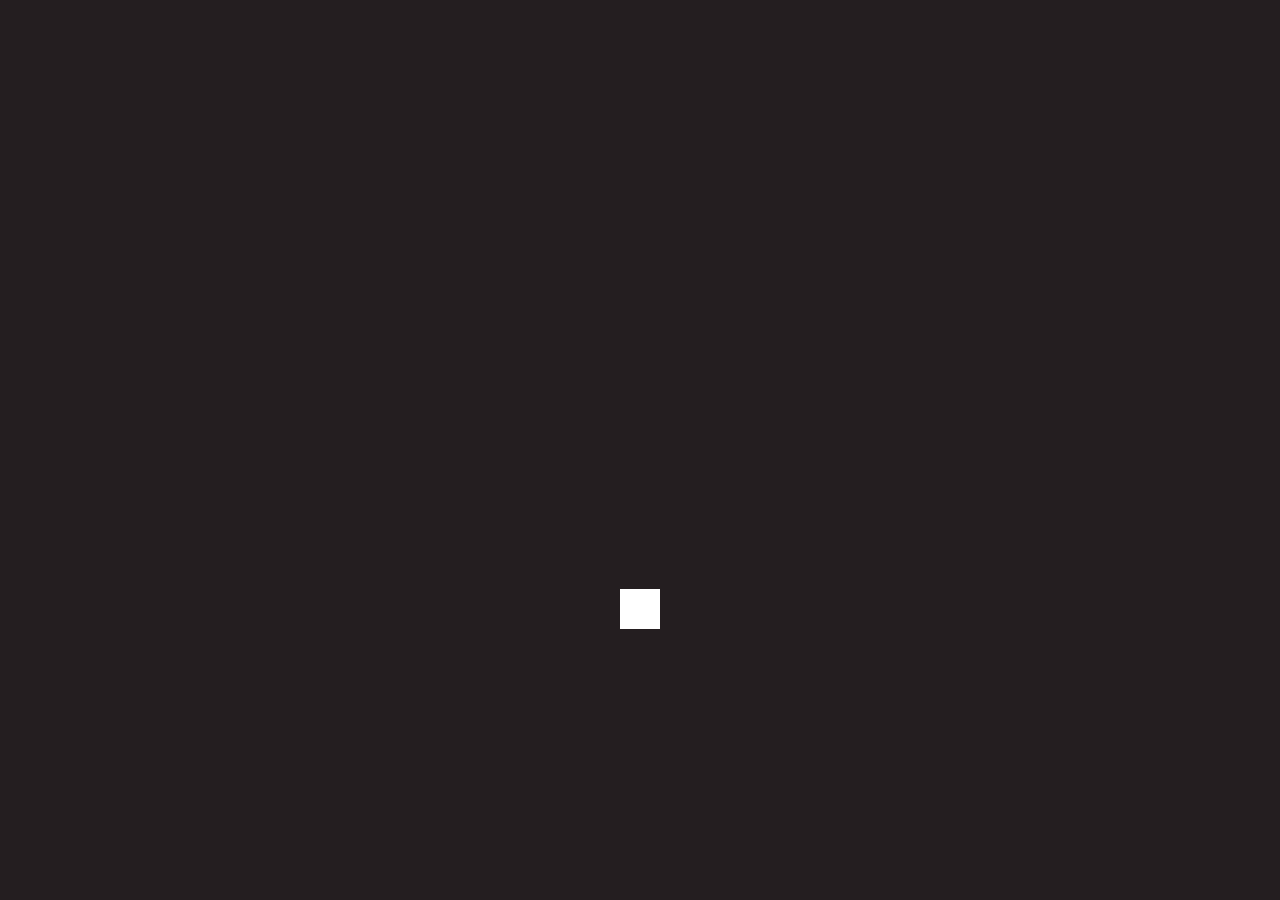
==== commit 4399d400: "fixed the review slider" ====
--- a/index.html
+++ b/index.html
@@ -22,72 +22,85 @@
     <!-- <link href="https://cdnjs.cloudflare.com/ajax/libs/mdb-ui-kit/6.1.0/mdb.min.css" rel="stylesheet" /> -->
     <link rel="icon" type="image/jpg" sizes="32x32" href="img/photo_5933941273469762240_y.jpg">
     <script src="https://cdnjs.cloudflare.com/ajax/libs/animejs/2.0.2/anime.min.js"></script>
+    <link rel="stylesheet" href="https://cdnjs.cloudflare.com/ajax/libs/OwlCarousel2/2.3.4/assets/owl.carousel.css"
+        integrity="sha512-UTNP5BXLIptsaj5WdKFrkFov94lDx+eBvbKyoe1YAfjeRPC+gT5kyZ10kOHCfNZqEui1sxmqvodNUx3KbuYI/A=="
+        crossorigin="anonymous" referrerpolicy="no-referrer" />
+    <link rel="stylesheet" href="https://cdnjs.cloudflare.com/ajax/libs/OwlCarousel2/2.3.4/assets/owl.carousel.min.css"
+        integrity="sha512-tS3S5qG0BlhnQROyJXvNjeEM4UpMXHrQfTGmbQ1gKmelCxlSEBUaxhRBj/EFTzpbP4RVSrpEikbmdJobCvhE3g=="
+        crossorigin="anonymous" referrerpolicy="no-referrer" />
     <title>EVERYTHINGEFFY</title>
 </head>
 
-<body class="container-fluid">
-    <nav>
-        <div class="navbar">
-            <i class='bx bx-menu'></i>
-            <div class="logo"><a href="#" class="business-name">EVERYTHINGEFFY</a></div>
-            <div class="nav-links">
-                <div class="sidebar-logo">
-                    <span class="logo-name"><input class="mob-search-box" type="text" placeholder="Search..."></span>
-                    <i class='bx bx-x'></i>
-                </div>
-                <ul class="links">
-                    <!-- <li class="mob-search">
+<body class="">
+    <div id="app-preloader">
+        <img src="img/photo_5933941273469762240_y.jpg" alt="" class="preloader-logo">
+        <div class="preloader-title"></div>
+        <div class="spinner"></div>
+    </div>
+    <section class="wholebody">
+        <nav class="">
+            <div class="navbar">
+                <i class='bx bx-menu'></i>
+                <div class="logo"><a href="#" class="business-name">EVERYTHINGEFFY</a></div>
+                <div class="nav-links">
+                    <div class="sidebar-logo">
+                        <span class="logo-name"><input class="mob-search-box" type="text"
+                                placeholder="Search..."></span>
+                        <i class='bx bx-x'></i>
+                    </div>
+                    <ul class="links">
+                        <!-- <li class="mob-search">
                         <div class="input-box">
                             <input type="text" placeholder="Search...">
                         </div>
                     </li> -->
-                    <li><a href="#">HOME</a></li>
-
-                    <li>
-                        <a href="#">Men</a>
-                        <i class='bx bxs-chevron-down htmlcss-arrow arrow  '></i>
-                        <ul class="htmlCss-sub-menu sub-menu">
-                            <li><a href="#">T/Shirt & Polo</a></li>
-                            <li><a href="#">Round Neck Shirt</a></li>
-                            <li><a href="#">Tracksuit & Joggers</a></li>
-
-                        </ul>
-                    </li>
-                    <li>
-                        <a href="#">Women</a>
-                        <i class='bx bxs-chevron-down js-arrow arrow '></i>
-                        <ul class="js-sub-menu sub-menu">
-                            <li><a href="#">Skirt</a></li>
-                            <li><a href="#">Bikini</a></li>
-                            <li><a href="#">Blouse</a></li>
-                            <li class="more">
-                                <span><a href="#">Gown<i class='bx bxs-chevron-right arrow more-arrow'></i></a>
-                                </span>
-                                <ul class="more-sub-menu sub-menu">
-                                    <li><a href="#">Kimono</a></li>
-                                    <li><a href="#">Corporate Gown</a></li>
-                                    <li><a href="#">Cocktail</a></li>
-                                </ul>
-                            </li>
-                        </ul>
-                    </li>
-                    <li>
-                        <a href="#">Accessories & Footwear</a>
-                        <i class='bx bxs-chevron-down access-arrow arrow  '></i>
-                        <ul class="access-sub-menu sub-menu">
-                            <li><a href="#">Bags</a></li>
-                            <li><a href="#">Necklace and earrings</a></li>
-                            <li><a href="#">Wristwatches & Belt</a></li>
-                            <li class="more2">
-                                <span><a href="#">Shoes<i class='bx bxs-chevron-right arrow more-arrow2'></i></a>
-                                </span>
-                                <ul class="more-sub-menu2 sub-menu">
-                                    <li><a href="#">Sandals</a></li>
-                                    <li><a href="#">Sneakers</a></li>
-                                    <li><a href="#">Heels</a></li>
-                                </ul>
-                            </li>
-                            <!-- <li class="more">
+                        <li><a href="#">HOME</a></li>
+
+                        <li>
+                            <a href="#">Men</a>
+                            <i class='bx bxs-chevron-down htmlcss-arrow arrow  '></i>
+                            <ul class="htmlCss-sub-menu sub-menu">
+                                <li><a href="#">T/Shirt & Polo</a></li>
+                                <li><a href="#">Round Neck Shirt</a></li>
+                                <li><a href="#">Tracksuit & Joggers</a></li>
+
+                            </ul>
+                        </li>
+                        <li>
+                            <a href="#">Women</a>
+                            <i class='bx bxs-chevron-down js-arrow arrow '></i>
+                            <ul class="js-sub-menu sub-menu">
+                                <li><a href="#">Skirt</a></li>
+                                <li><a href="#">Bikini</a></li>
+                                <li><a href="#">Blouse</a></li>
+                                <li class="more">
+                                    <span><a href="#">Gown<i class='bx bxs-chevron-right arrow more-arrow'></i></a>
+                                    </span>
+                                    <ul class="more-sub-menu sub-menu">
+                                        <li><a href="#">Kimono</a></li>
+                                        <li><a href="#">Corporate Gown</a></li>
+                                        <li><a href="#">Cocktail</a></li>
+                                    </ul>
+                                </li>
+                            </ul>
+                        </li>
+                        <li>
+                            <a href="#">Accessories & Footwear</a>
+                            <i class='bx bxs-chevron-down access-arrow arrow  '></i>
+                            <ul class="access-sub-menu sub-menu">
+                                <li><a href="#">Bags</a></li>
+                                <li><a href="#">Necklace and earrings</a></li>
+                                <li><a href="#">Wristwatches & Belt</a></li>
+                                <li class="more2">
+                                    <span><a href="#">Shoes<i class='bx bxs-chevron-right arrow more-arrow2'></i></a>
+                                    </span>
+                                    <ul class="more-sub-menu2 sub-menu">
+                                        <li><a href="#">Sandals</a></li>
+                                        <li><a href="#">Sneakers</a></li>
+                                        <li><a href="#">Heels</a></li>
+                                    </ul>
+                                </li>
+                                <!-- <li class="more">
                                 <span><a href="#">Shoes</a>
                                     <i class='bx bxs-chevron-right arrow more-arrow'></i>
                                 </span>
@@ -97,83 +110,87 @@
                                     <li><a href="#">Heels</a></li>
                                 </ul>
                             </li> -->
-                        </ul>
-                    </li>
-                    <li><a href="#">CONTACT US</a></li>
-                    <li><a href="#" data-bs-toggle="modal" data-bs-target="#exampleModal2" class="wish-mob">WISHLIST</a>
-                    </li>
-                </ul>
-            </div>
-            <div class="search-box">
-                <i class='bx bx-search'></i>
-                <div class="input-box">
-                    <input type="text" placeholder="Search...">
-                </div>
-            </div>
-
-            <div class="user-box mobile">
-                <i class="fa-solid fa-user"></i>
-
-            </div>
-
-            <div class="cart-box HEART">
-                <a href="#" class="notification">
-                    <span><i data-bs-toggle="modal" data-bs-target="#exampleModal2"
-                            class="fa-solid fa-heart fa-2xl"></i></span>
-                    <span class="badge">
-                        <span class="badge2"><span class="total-countList"></span></span>
-                    </span>
-                </a>
-
-
-
-            </div>
-            <div class="cart-box">
-                <a href="#" class="notification">
-                    <span><i data-bs-toggle="modal" data-bs-target="#exampleModal"
-                            class="fa-solid fa-cart-shopping"></i></span>
-                    <span class="badge"><span class="total-count"></span></span>
-                </a>
-
-
-            </div>
-
+                            </ul>
+                        </li>
+                        <li><a href="#">CONTACT US</a></li>
+
+                        <li><a href="#" data-bs-toggle="modal" data-bs-target="#exampleModalWish2"
+                                class="wish-mobFree">WISHLIST</a></li>
+                    </ul>
+                </div>
+                <div class="search-box">
+                    <i class='bx bx-search'></i>
+                    <div class="input-box">
+                        <input type="text" placeholder="Search...">
+                    </div>
+                </div>
+                &ensp;
+                <div class="user-box mobile">
+                    <a href="login.html"><i class="fa-solid fa-user"></i></a>
+
+                </div>
+                &ensp;
+                <div class="cart-box HEART">
+                    <a href="#" class="notification">
+
+                        <span><i data-bs-toggle="modal" data-bs-target="#exampleModalWish1"
+                                class="fa-solid fa-heart fa-2xl wish-mobFree"></i></span>
+                        <span class="badge">
+                            <span class="badge2Free"><span class="total-countList"></span></span>
+                        </span>
+                    </a>
+
+
+
+                </div>
+                &ensp;
+                <div class="cart-box">
+                    <a href="#" class="notification">
+
+                        <span><i data-bs-toggle="modal" data-bs-target="#exampleModalCart1"
+                                class="fa-solid fa-cart-shopping cartMobFree"></i></span>
+                        <span class="badge"><span class="total-count"></span></span>
+                    </a>
+
+
+                </div>
+
+            </div>
+        </nav>
+
+        <div id="sticky-social">
+            <ul>
+                <li><a href="https://wa.me/message/QVNRLGTFOZ33D1" class="whatsapp"><i
+                            class="fa-brands fa-whatsapp"></i><span>WhatsApp</span></a></li>
+                <li><a href="#" class="entypo-twitter" target="_blank"><span>Twitter</span></a></li>
+                <li><a href="https://web.facebook.com/profile.php?id=100087431983297" class="entypo-facebook"
+                        target="_blank"><span>Facebook</span></a></li>
+                <li><a href="https://instagram.com/everything_effy?igshid=YmMyMTA2M2Y=" class="entypo-instagrem"
+                        target="_blank"><span>Instagram</span></a></li>
+            </ul>
         </div>
-    </nav>
-
-    <div id="sticky-social">
-        <ul>
-            <li><a href="https://wa.me/message/QVNRLGTFOZ33D1" class="whatsapp"><i
-                        class="fa-brands fa-whatsapp"></i><span>WhatsApp</span></a></li>
-            <li><a href="#" class="entypo-twitter" target="_blank"><span>Twitter</span></a></li>
-            <li><a href="https://web.facebook.com/profile.php?id=100087431983297" class="entypo-facebook"
-                    target="_blank"><span>Facebook</span></a></li>
-            <li><a href="https://instagram.com/everything_effy?igshid=YmMyMTA2M2Y=" class="entypo-instagrem"
-                    target="_blank"><span>Instagram</span></a></li>
-        </ul>
-    </div>
-    <!-- <a href="#" class="fa-brands fa-whatsapp" target="_blank"><span>What's App</span></a> -->
-
-    <button type="button" class="btn btn-danger btn-floating btn-lg" id="btn-back-to-top">
-        <i class="fas fa-arrow-up"></i>
-    </button>
-    <br><br><br><br>
-    <div class="container-fluid">
-        <div class="welcome-user">
-            <div class="welcomeimg"></div>
-            <div class="welcometext">
-                <h1 class="ml10">
-                    <span class="text-wrapper">
-                        <span class="letters">Everything Effy</span>
-                    </span>
-                </h1>
-                <h5 class="ml12">...your comfort is our mission.</h5>
-
-            </div>  
+        <!-- <a href="#" class="fa-brands fa-whatsapp" target="_blank"><span>What's App</span></a> -->
+
+        <button type="button" class="btn btn-dark btn-floating btn-lg" id="btn-back-to-top">
+            <i class="fas fa-arrow-up"></i>
+        </button>
+        <br><br><br><br>
+        <div class="container-fluid">
+            <div class="welcome-user">
+                <div class="welcomeimg"></div>
+                <div class="welcometext">
+                    <h1 class="ml10">
+                        <span class="text-wrapper">
+                            <span class="letters">Everything Effy</span>
+                        </span>
+                    </h1>
+                    <h5 class="ml12">...your comfort is our mission.</h5>
+
+                </div>
+            </div>
         </div>
-    </div>
-    <span class="space"></span>
-    <div id="carouselExampleCaptions" class="carousel slide" data-bs-ride="carousel">
+        <!-- <span class="space"></span> -->
+        <!-- <div id="carouselExampleCaptions" class="carousel slide" data-bs-ride="carousel">
         <div class="carousel-indicators">
             <button type="button" data-bs-target="#carouselExampleCaptions" data-bs-slide-to="0" class="active"
                 aria-current="true" aria-label="Slide 1"></button>
@@ -236,959 +253,1238 @@
             <span class="carousel-control-next-icon" aria-hidden="true"></span>
             <span class="visually-hidden">Next</span>
         </button>
-    </div>
-    <span class="space"></span>
-
-    <div class="modal fade " id="exampleModal" tabindex="-1" aria-labelledby="exampleModalLabel" aria-hidden="true">
-        <div class="modal-dialog modal-dialog-centered modal-lg">
-            <div class="modal-content">
-                <div class="modal-header">
-                    <h1 class="modal-title fs-5" id="exampleModalLabel">Cart</h1>
-                    <button type="button" class="btn-close" data-bs-dismiss="modal" aria-label="Close"></button>
-                </div>
-                <div class="modal-body">
-                    <table class="show-cart table">
-
-                    </table>
-                    <div>Total price: $<span class="total-cart"></span></div>
-                </div>
-                <div class="modal-footer">
-                    <button class="clear-cart btn btn-danger">Clear Cart</button>
-                    <button type="button" class="btn btn-primary">Order now</button>
+    </div> -->
+        <!-- <span class="space"></span> -->
+        <div class="modal fade" id="exampleModalCart1" tabindex="-1" aria-labelledby="exampleModalLabelCart1"
+            aria-hidden="true">
+            <div class="modal-dialog modal-dialog-centered">
+                <div class="modal-content">
+                    <div class="modal-header">
+                        <h1 class="modal-title fs-5" id="exampleModalLabel">Cart</h1>
+                        <button type="button" class="btn-close" data-bs-dismiss="modal" aria-label="Close"></button>
+                    </div>
+                    <div class="modal-body">
+                        <p>
+                        <h3>Hi there,</h3>
+                        </p>
+                        <p>To Access Your Cart, you have to open an account</p>
+                    </div>
+                    <div class="modal-footer">
+                        <button type="button" class="btn btn-outline-secondary" data-bs-dismiss="modal">Close</button>
+                        <a href="login.html"><button type="button" class="btn btn-outline-success">Open
+                                Account</button></a>
+                    </div>
                 </div>
             </div>
         </div>
-    </div>
-    <div class="modal fade " id="exampleModal2" tabindex="-1" aria-labelledby="exampleModalLabel" aria-hidden="true">
-        <div class="modal-dialog modal-dialog-centered modal-lg">
-            <div class="modal-content">
-                <div class="modal-header">
-                    <h1 class="modal-title fs-5" id="exampleModalLabel">Wishlist</h1>
-                    <button type="button" class="btn-close" data-bs-dismiss="modal" aria-label="Close"></button>
-                </div>
-                <div class="modal-body">
-                    <table class="show-list table" cellpadding="0" cellspacing="0" border="0" width="100%">
-
-                    </table>
-                    <div>Total price: $<span class="total-list"></span></div>
-                </div>
-                <div class="modal-footer">
-                    <button class="clear-item btn btn-danger">Clear Wishlist</button>
-
+        <div class="modal fade" id="exampleModalWish2" tabindex="-1" aria-labelledby="exampleModalLabelWish2"
+            aria-hidden="true">
+            <div class="modal-dialog modal-dialog-centered">
+                <div class="modal-content">
+                    <div class="modal-header">
+                        <h1 class="modal-title fs-5" id="exampleModalLabel">Wishlist</h1>
+                        <button type="button" class="btn-close" data-bs-dismiss="modal" aria-label="Close"></button>
+                    </div>
+                    <div class="modal-body">
+                        <p>
+                        <h3>Hi there,</h3>
+                        </p>
+                        <p>To Access Your Wishlist, you have to open an account</p>
+                    </div>
+                    <div class="modal-footer">
+                        <button type="button" class="btn btn-outline-secondary" data-bs-dismiss="modal">Close</button>
+                        <a href="login.html"><button type="button" class="btn btn-outline-success">Open
+                                Account</button></a>
+                    </div>
                 </div>
             </div>
         </div>
-    </div>
-    <div class="modal fade " id="exampleModal3" tabindex="-1" aria-labelledby="exampleModalLabel" aria-hidden="true">
-        <div class="modal-dialog modal-lg modal-dialog-centered modal-dialog-scrollable">
-            <div class="modal-content">
-                <div class="modal-header">
-
-                    <button type="button" class="btn-close" data-bs-dismiss="modal" aria-label="Close"></button>
-                </div>
-                <div class="modal-body modal-bodydesc">
-
-                </div>
-
+        <div class="modal fade" id="exampleModalWish1" tabindex="-1" aria-labelledby="exampleModalLabelWish1"
+            aria-hidden="true">
+            <div class="modal-dialog modal-dialog-centered">
+                <div class="modal-content">
+                    <div class="modal-header">
+                        <h1 class="modal-title fs-5" id="exampleModalLabel">Wishlist</h1>
+                        <button type="button" class="btn-close" data-bs-dismiss="modal" aria-label="Close"></button>
+                    </div>
+                    <div class="modal-body">
+                        <p>
+                        <h3>Hi there,</h3>
+                        </p>
+                        <p>To Access Your Wishlist, you have to open an account</p>
+                    </div>
+                    <div class="modal-footer">
+                        <button type="button" class="btn btn-outline-secondary" data-bs-dismiss="modal">Close</button>
+                        <a href="login.html"><button type="button" class="btn btn-outline-success">Open
+                                Account</button></a>
+                    </div>
+                </div>
             </div>
         </div>
-    </div>
-    <br><br>
-    <!-- <h4 class="newarr">PRE-ORDER NOW!!</h4> -->
-
-    <div class="container-fluid">
-        <div class="jumbotron">
-            <span class="sector">HOT DEALS</span><button class="btn btn-light view">VIEW ALL</button>
+
+        <div class="modal fade " id="exampleModal" tabindex="-1" aria-labelledby="exampleModalLabel" aria-hidden="true">
+            <div class="modal-dialog modal-dialog-centered modal-lg">
+                <div class="modal-content">
+                    <div class="modal-header">
+                        <h1 class="modal-title fs-5" id="exampleModalLabel">Cart</h1>
+                        <button type="button" class="btn-close" data-bs-dismiss="modal" aria-label="Close"></button>
+                    </div>
+                    <div class="modal-body">
+                        <table class="show-cart table">
+
+                        </table>
+                        <div>Total price: $<span class="total-cart"></span></div>
+                    </div>
+                    <div class="modal-footer">
+                        <button class="clear-cart btn btn-danger">Clear Cart</button>
+                        <button type="button" class="btn btn-primary">Order now</button>
+                    </div>
+                </div>
+            </div>
         </div>
-    </div>
-    <br>
-    <marquee behavior="scroll" direction="left" scrollamount="12">GET 20% OFF THESE HOT DEALS!!!! (Valid for 2
-        hours)
-    </marquee>
-    <!-- <div class="jumbotron"><h2 class="sector">MEN's SECTION</h2> <span class="btn btn-dark dbtn">View All</span></div> -->
-    <br><br>
-    <section id="market " class="text-center justify-content-center ">
-        <div class="cards text-center justify-content-center container-fluid">
-            <div class="item">
-                <div class="dress-card">
-                    <div class="dress-card-head">
-                        <img data-bs-toggle="modal" data-bs-target="#exampleModal3"
-                            data-name="Tommy-Hilfigher-Black-T-Shirt" data-price="48"
-                            data-img="https://images.unsplash.com/photo-1625910513399-c9fcba54338c?ixlib=rb-4.0.3&ixid=MnwxMjA3fDB8MHxzZWFyY2h8Nnx8cG9sb3xlbnwwfHwwfHw%3D&auto=format&fit=crop&w=500&q=60"
-                            data-description="A Casual Designer Tommy Hilfigher Black T-shirt" data-code="PDT-IC00006"
-                            class="dress-card-img-top"
-                            src="https://images.unsplash.com/photo-1625910513399-c9fcba54338c?ixlib=rb-4.0.3&ixid=MnwxMjA3fDB8MHxzZWFyY2h8Nnx8cG9sb3xlbnwwfHwwfHw%3D&auto=format&fit=crop&w=500&q=60"
-                            alt="">
-
-                    </div>
-                    <div class="dress-card-body">
-                        <h4 class="dress-card-title">Tommy Hilfigher Black T-Shirt</h4>
-                        <p class="dress-card-para">Male Wears</p>
-                        <p class="dress-card-para"><span class="dress-card-price">$48 &ensp;</span><span
-                                class="dress-card-crossed">$60</span><span class="dress-card-off">&ensp;(20%
-                                OFF)</span></p>
-
-                        <div class="cards">
-                            <div class=" card-button">
-                                <div data-name="Tommy-Hilfigher-Black-T-Shirt" data-price="48"
+        <div class="modal fade " id="exampleModal2" tabindex="-1" aria-labelledby="exampleModalLabel"
+            aria-hidden="true">
+            <div class="modal-dialog modal-dialog-centered modal-lg">
+                <div class="modal-content">
+                    <div class="modal-header">
+                        <h1 class="modal-title fs-5" id="exampleModalLabel">Wishlist</h1>
+                        <button type="button" class="btn-close" data-bs-dismiss="modal" aria-label="Close"></button>
+                    </div>
+                    <div class="modal-body">
+                        <table class="show-list table" cellpadding="0" cellspacing="0" border="0" width="100%">
+
+                        </table>
+                        <div>Total price: $<span class="total-list"></span></div>
+                    </div>
+                    <div class="modal-footer">
+                        <button class="clear-item btn btn-danger">Clear Wishlist</button>
+
+                    </div>
+                </div>
+            </div>
+        </div>
+        <div class="modal fade " id="exampleModal3" tabindex="-1" aria-labelledby="exampleModalLabel"
+            aria-hidden="true">
+            <div class="modal-dialog modal-lg modal-dialog-centered modal-dialog-scrollable">
+                <div class="modal-content">
+                    <div class="modal-header">
+
+                        <button type="button" class="btn-close" data-bs-dismiss="modal" aria-label="Close"></button>
+                    </div>
+                    <div class="modal-body modal-bodydesc">
+
+                    </div>
+
+                </div>
+            </div>
+        </div>
+        <br><br>
+        <!-- <h4 class="newarr">PRE-ORDER NOW!!</h4> -->
+
+        <div class="container-fluid">
+            <div class="jumbotron container-fluid">
+                <span class="sector ">HOT DEALS</span><button class="btn btn-light view">VIEW ALL</button>
+            </div>
+        </div>
+        <br>
+        <marquee behavior="scroll" direction="left" scrollamount="12">GET 20% OFF THESE HOT DEALS!!!! (Valid for 2
+            hours)
+        </marquee>
+        <!-- <div class="jumbotron"><h2 class="sector">MEN's SECTION</h2> <span class="btn btn-dark dbtn">View All</span></div> -->
+        <br><br>
+        <section id="market " class="text-center justify-content-center ">
+            <div class="cards text-center justify-content-center container-fluid">
+                <div class="item">
+                    <div class="dress-card">
+                        <div class="dress-card-head">
+                            <img data-bs-toggle="modal" data-bs-target="#exampleModal3"
+                                data-name="Tommy-Hilfigher-Black-T-Shirt" data-price="48"
+                                data-img="https://images.unsplash.com/photo-1625910513399-c9fcba54338c?ixlib=rb-4.0.3&ixid=MnwxMjA3fDB8MHxzZWFyY2h8Nnx8cG9sb3xlbnwwfHwwfHw%3D&auto=format&fit=crop&w=500&q=60"
+                                data-description="A Casual Designer Tommy Hilfigher Black T-shirt"
+                                data-code="PDT-IC00006" class="dress-card-img-top"
+                                src="https://images.unsplash.com/photo-1625910513399-c9fcba54338c?ixlib=rb-4.0.3&ixid=MnwxMjA3fDB8MHxzZWFyY2h8Nnx8cG9sb3xlbnwwfHwwfHw%3D&auto=format&fit=crop&w=500&q=60"
+                                alt="">
+
+                        </div>
+                        <div class="dress-card-body">
+                            <h4 class="dress-card-title">Tommy Hilfigher Black T-Shirt</h4>
+                            <p class="dress-card-para">Male Wears</p>
+                            <p class="dress-card-para"><span class="dress-card-price">$48 &ensp;</span><span
+                                    class="dress-card-crossed">$60</span><span class="dress-card-off">&ensp;(20%
+                                    OFF)</span></p>
+
+                            <div class="cards">
+                                <div class=" card-button">
+                                    <div data-name="Tommy-Hilfigher-Black-T-Shirt" data-price="48"
+                                        data-img="https://images.unsplash.com/photo-1625910513399-c9fcba54338c?ixlib=rb-4.0.3&ixid=MnwxMjA3fDB8MHxzZWFyY2h8Nnx8cG9sb3xlbnwwfHwwfHw%3D&auto=format&fit=crop&w=500&q=60"
+                                        class="add-to-cart card-button-inner bag-button">Add to Cart </div>
+                                </div>
+                                <span data-name="Tommy-Hilfigher-Black-T-Shirt" data-price="48"
                                     data-img="https://images.unsplash.com/photo-1625910513399-c9fcba54338c?ixlib=rb-4.0.3&ixid=MnwxMjA3fDB8MHxzZWFyY2h8Nnx8cG9sb3xlbnwwfHwwfHw%3D&auto=format&fit=crop&w=500&q=60"
-                                    class="add-to-cart card-button-inner bag-button">Add to Cart </div>
-                            </div>
-                            <span data-name="Tommy-Hilfigher-Black-T-Shirt" data-price="48"
-                                data-img="https://images.unsplash.com/photo-1625910513399-c9fcba54338c?ixlib=rb-4.0.3&ixid=MnwxMjA3fDB8MHxzZWFyY2h8Nnx8cG9sb3xlbnwwfHwwfHw%3D&auto=format&fit=crop&w=500&q=60"
-                                class="likebtn inner1 add-to-list">
-                                <i class="fa-regular fa-heart"></i>
-                            </span>
-                            <span class="likedbtn inner1_5 delete-item2" data-name="Tommy-Hilfigher-Black-T-Shirt">
-                                <i class="fa-solid fa-heart "></i>
-                            </span>
-
-                        </div>
-                    </div>
-                </div>
-            </div>
-            <div class="item">
-                <div class="dress-card">
-                    <div class="dress-card-head">
-                        <img data-bs-toggle="modal" data-bs-target="#exampleModal3" data-name="Nike-Air-Sneakers"
-                            data-price="160"
-                            data-img="https://images.unsplash.com/photo-1588099768531-a72d4a198538?ixlib=rb-4.0.3&ixid=MnwxMjA3fDB8MHxzZWFyY2h8NHx8Y2xvdGhpbmd8ZW58MHwxfDB8fA%3D%3D&auto=format&fit=crop&w=500&q=60"
-                            data-description="Very Stylish and Comfy Nike Air Sneakers" data-code="PDT-IC00234"
-                            class="dress-card-img-top"
-                            src="https://images.unsplash.com/photo-1588099768531-a72d4a198538?ixlib=rb-4.0.3&ixid=MnwxMjA3fDB8MHxzZWFyY2h8NHx8Y2xvdGhpbmd8ZW58MHwxfDB8fA%3D%3D&auto=format&fit=crop&w=500&q=60"
-                            alt="">
-
-                    </div>
-                    <div class="dress-card-body">
-                        <h4 class="dress-card-title">Nike Air Max Sneakers</h4>
-                        <p class="dress-card-para">Footwears</p>
-                        <p class="dress-card-para"><span class="dress-card-price">$160 &ensp;</span><span
-                                class="dress-card-crossed">$200</span><span class="dress-card-off">&ensp;(20%
-                                OFF)</span></p>
-
-                        <div class="cards">
-                            <div class=" card-button">
-                                <div data-name="Nike-Air-Sneakers" data-price="160"
+                                    class="likebtn inner1 add-to-list">
+                                    <i class="fa-regular fa-heart"></i>
+                                </span>
+                                <span class="likedbtn inner1_5 delete-item2" data-name="Tommy-Hilfigher-Black-T-Shirt">
+                                    <i class="fa-solid fa-heart "></i>
+                                </span>
+
+                            </div>
+                        </div>
+                    </div>
+                </div>
+                <div class="item">
+                    <div class="dress-card">
+                        <div class="dress-card-head">
+                            <img data-bs-toggle="modal" data-bs-target="#exampleModal3" data-name="Nike-Air-Sneakers"
+                                data-price="160"
+                                data-img="https://images.unsplash.com/photo-1588099768531-a72d4a198538?ixlib=rb-4.0.3&ixid=MnwxMjA3fDB8MHxzZWFyY2h8NHx8Y2xvdGhpbmd8ZW58MHwxfDB8fA%3D%3D&auto=format&fit=crop&w=500&q=60"
+                                data-description="Very Stylish and Comfy Nike Air Sneakers" data-code="PDT-IC00234"
+                                class="dress-card-img-top"
+                                src="https://images.unsplash.com/photo-1588099768531-a72d4a198538?ixlib=rb-4.0.3&ixid=MnwxMjA3fDB8MHxzZWFyY2h8NHx8Y2xvdGhpbmd8ZW58MHwxfDB8fA%3D%3D&auto=format&fit=crop&w=500&q=60"
+                                alt="">
+
+                        </div>
+                        <div class="dress-card-body">
+                            <h4 class="dress-card-title">Nike Air Max Sneakers</h4>
+                            <p class="dress-card-para">Footwears</p>
+                            <p class="dress-card-para"><span class="dress-card-price">$160 &ensp;</span><span
+                                    class="dress-card-crossed">$200</span><span class="dress-card-off">&ensp;(20%
+                                    OFF)</span></p>
+
+                            <div class="cards">
+                                <div class=" card-button">
+                                    <div data-name="Nike-Air-Sneakers" data-price="160"
+                                        data-img="https://images.unsplash.com/photo-1588099768531-a72d4a198538?ixlib=rb-4.0.3&ixid=MnwxMjA3fDB8MHxzZWFyY2h8NHx8Y2xvdGhpbmd8ZW58MHwxfDB8fA%3D%3D&auto=format&fit=crop&w=500&q=60"
+                                        class="add-to-cart card-button-inner bag-button">Add to Cart </div>
+                                </div>
+                                <span data-name="Nike-Air-Sneakers" data-price="160"
                                     data-img="https://images.unsplash.com/photo-1588099768531-a72d4a198538?ixlib=rb-4.0.3&ixid=MnwxMjA3fDB8MHxzZWFyY2h8NHx8Y2xvdGhpbmd8ZW58MHwxfDB8fA%3D%3D&auto=format&fit=crop&w=500&q=60"
-                                    class="add-to-cart card-button-inner bag-button">Add to Cart </div>
-                            </div>
-                            <span data-name="Nike-Air-Sneakers" data-price="160"
-                                data-img="https://images.unsplash.com/photo-1588099768531-a72d4a198538?ixlib=rb-4.0.3&ixid=MnwxMjA3fDB8MHxzZWFyY2h8NHx8Y2xvdGhpbmd8ZW58MHwxfDB8fA%3D%3D&auto=format&fit=crop&w=500&q=60"
-                                class="likebtn inner2 add-to-list">
-                                <i class="fa-regular fa-heart"></i>
-                            </span>
-                            <span class="likedbtn inner2_5 delete-item2" data-name="Nike-Air-Sneakers">
-                                <i class="fa-solid fa-heart "></i>
-                            </span>
-
-                        </div>
-                    </div>
-                </div>
-            </div>
-            <div class="item">
-                <div class="dress-card">
-                    <div class="dress-card-head">
-                        <img data-bs-toggle="modal" data-name="OFF-White-Joggers"
-                            data-img="https://images.unsplash.com/photo-1552904219-f4b87efe8792?ixlib=rb-4.0.3&ixid=MnwxMjA3fDB8MHxzZWFyY2h8M3x8am9nZ2Vyc3xlbnwwfDF8MHx8&auto=format&fit=crop&w=500&q=60"
-                            data-description="A High Fashion OFF-WHITE Joggers" data-code="PDT-IC00874" data-price="200"
-                            data-bs-target="#exampleModal3" class="dress-card-img-top"
-                            src="https://images.unsplash.com/photo-1552904219-f4b87efe8792?ixlib=rb-4.0.3&ixid=MnwxMjA3fDB8MHxzZWFyY2h8M3x8am9nZ2Vyc3xlbnwwfDF8MHx8&auto=format&fit=crop&w=500&q=60"
-                            alt="">
-
-                    </div>
-                    <div class="dress-card-body">
-                        <h4 class="dress-card-title">Off White Joggers</h4>
-                        <p class="dress-card-para">Men's Wears</p>
-                        <p class="dress-card-para"><span class="dress-card-price">$200 &ensp;</span><span
-                                class="dress-card-crossed">$250</span><span class="dress-card-off">&ensp;(20%
-                                OFF)</span></p>
-
-                        <div class="cards">
-                            <div class=" card-button">
-                                <div data-name="OFF-White-Joggers" data-price="200"
+                                    class="likebtn inner2 add-to-list">
+                                    <i class="fa-regular fa-heart"></i>
+                                </span>
+                                <span class="likedbtn inner2_5 delete-item2" data-name="Nike-Air-Sneakers">
+                                    <i class="fa-solid fa-heart "></i>
+                                </span>
+
+                            </div>
+                        </div>
+                    </div>
+                </div>
+                <div class="item">
+                    <div class="dress-card">
+                        <div class="dress-card-head">
+                            <img data-bs-toggle="modal" data-name="OFF-White-Joggers"
+                                data-img="https://images.unsplash.com/photo-1552904219-f4b87efe8792?ixlib=rb-4.0.3&ixid=MnwxMjA3fDB8MHxzZWFyY2h8M3x8am9nZ2Vyc3xlbnwwfDF8MHx8&auto=format&fit=crop&w=500&q=60"
+                                data-description="A High Fashion OFF-WHITE Joggers" data-code="PDT-IC00874"
+                                data-price="200" data-bs-target="#exampleModal3" class="dress-card-img-top"
+                                src="https://images.unsplash.com/photo-1552904219-f4b87efe8792?ixlib=rb-4.0.3&ixid=MnwxMjA3fDB8MHxzZWFyY2h8M3x8am9nZ2Vyc3xlbnwwfDF8MHx8&auto=format&fit=crop&w=500&q=60"
+                                alt="">
+
+                        </div>
+                        <div class="dress-card-body">
+                            <h4 class="dress-card-title">Off White Joggers</h4>
+                            <p class="dress-card-para">Men's Wears</p>
+                            <p class="dress-card-para"><span class="dress-card-price">$200 &ensp;</span><span
+                                    class="dress-card-crossed">$250</span><span class="dress-card-off">&ensp;(20%
+                                    OFF)</span></p>
+
+                            <div class="cards">
+                                <div class=" card-button">
+                                    <div data-name="OFF-White-Joggers" data-price="200"
+                                        data-img="https://images.unsplash.com/photo-1552904219-f4b87efe8792?ixlib=rb-4.0.3&ixid=MnwxMjA3fDB8MHxzZWFyY2h8M3x8am9nZ2Vyc3xlbnwwfDF8MHx8&auto=format&fit=crop&w=500&q=60"
+                                        class="add-to-cart card-button-inner bag-button">Add to Cart </div>
+                                </div>
+                                <span data-name="OFF-White-Joggers" data-price="200"
                                     data-img="https://images.unsplash.com/photo-1552904219-f4b87efe8792?ixlib=rb-4.0.3&ixid=MnwxMjA3fDB8MHxzZWFyY2h8M3x8am9nZ2Vyc3xlbnwwfDF8MHx8&auto=format&fit=crop&w=500&q=60"
-                                    class="add-to-cart card-button-inner bag-button">Add to Cart </div>
-                            </div>
-                            <span data-name="OFF-White-Joggers" data-price="200"
-                                data-img="https://images.unsplash.com/photo-1552904219-f4b87efe8792?ixlib=rb-4.0.3&ixid=MnwxMjA3fDB8MHxzZWFyY2h8M3x8am9nZ2Vyc3xlbnwwfDF8MHx8&auto=format&fit=crop&w=500&q=60"
-                                class="likebtn inner3 add-to-list">
-                                <i class="fa-regular fa-heart"></i>
-                            </span>
-                            <span class="likedbtn inner3_5 delete-item2" data-name="OFF-White-Joggers">
-                                <i class="fa-solid fa-heart "></i>
-                            </span>
-
-                        </div>
-                    </div>
-                </div>
-            </div>
-            <div class="item">
-                <div class="dress-card">
-                    <div class="dress-card-head">
-                        <img data-bs-toggle="modal" data-bs-target="#exampleModal3" data-name="Floral-Long-Sleeves"
-                            data-price="220"
-                            data-img="https://images.unsplash.com/photo-1616313253719-c46514cddee1?ixlib=rb-4.0.3&ixid=MnwxMjA3fDB8MHxzZWFyY2h8Mnx8d29tZW4lMjBjbG90aGVzfGVufDB8MXwwfHw%3D&auto=format&fit=crop&w=500&q=60"
-                            data-description="An Elegant Floral Patterned Long Sleeved Gown" data-code="PDT-IC00746"
-                            class="dress-card-img-top"
-                            src="https://images.unsplash.com/photo-1616313253719-c46514cddee1?ixlib=rb-4.0.3&ixid=MnwxMjA3fDB8MHxzZWFyY2h8Mnx8d29tZW4lMjBjbG90aGVzfGVufDB8MXwwfHw%3D&auto=format&fit=crop&w=500&q=60"
-                            alt="">
-
-                    </div>
-                    <div class="dress-card-body">
-                        <h4 class="dress-card-title">Floral Long Sleeve Gown</h4>
-                        <p class="dress-card-para">Women's Wears</p>
-                        <p class="dress-card-para"><span class="dress-card-price">$144 &ensp;</span><span
-                                class="dress-card-crossed">$180</span><span class="dress-card-off">&ensp;(20%
-                                OFF)</span></p>
-
-                        <div class="cards">
-                            <div class=" card-button">
-                                <div data-name="Floral-Long-Sleeves" data-price="140"
+                                    class="likebtn inner3 add-to-list">
+                                    <i class="fa-regular fa-heart"></i>
+                                </span>
+                                <span class="likedbtn inner3_5 delete-item2" data-name="OFF-White-Joggers">
+                                    <i class="fa-solid fa-heart "></i>
+                                </span>
+
+                            </div>
+                        </div>
+                    </div>
+                </div>
+                <div class="item">
+                    <div class="dress-card">
+                        <div class="dress-card-head">
+                            <img data-bs-toggle="modal" data-bs-target="#exampleModal3" data-name="Floral-Long-Sleeves"
+                                data-price="220"
+                                data-img="https://images.unsplash.com/photo-1616313253719-c46514cddee1?ixlib=rb-4.0.3&ixid=MnwxMjA3fDB8MHxzZWFyY2h8Mnx8d29tZW4lMjBjbG90aGVzfGVufDB8MXwwfHw%3D&auto=format&fit=crop&w=500&q=60"
+                                data-description="An Elegant Floral Patterned Long Sleeved Gown" data-code="PDT-IC00746"
+                                class="dress-card-img-top"
+                                src="https://images.unsplash.com/photo-1616313253719-c46514cddee1?ixlib=rb-4.0.3&ixid=MnwxMjA3fDB8MHxzZWFyY2h8Mnx8d29tZW4lMjBjbG90aGVzfGVufDB8MXwwfHw%3D&auto=format&fit=crop&w=500&q=60"
+                                alt="">
+
+                        </div>
+                        <div class="dress-card-body">
+                            <h4 class="dress-card-title">Floral Long Sleeve Gown</h4>
+                            <p class="dress-card-para">Women's Wears</p>
+                            <p class="dress-card-para"><span class="dress-card-price">$144 &ensp;</span><span
+                                    class="dress-card-crossed">$180</span><span class="dress-card-off">&ensp;(20%
+                                    OFF)</span></p>
+
+                            <div class="cards">
+                                <div class=" card-button">
+                                    <div data-name="Floral-Long-Sleeves" data-price="140"
+                                        data-img="https://images.unsplash.com/photo-1616313253719-c46514cddee1?ixlib=rb-4.0.3&ixid=MnwxMjA3fDB8MHxzZWFyY2h8Mnx8d29tZW4lMjBjbG90aGVzfGVufDB8MXwwfHw%3D&auto=format&fit=crop&w=500&q=60"
+                                        class="add-to-cart card-button-inner bag-button">Add to Cart </div>
+                                </div>
+                                <span data-name="Floral-Long-Sleeves" data-price="140"
                                     data-img="https://images.unsplash.com/photo-1616313253719-c46514cddee1?ixlib=rb-4.0.3&ixid=MnwxMjA3fDB8MHxzZWFyY2h8Mnx8d29tZW4lMjBjbG90aGVzfGVufDB8MXwwfHw%3D&auto=format&fit=crop&w=500&q=60"
-                                    class="add-to-cart card-button-inner bag-button">Add to Cart </div>
-                            </div>
-                            <span data-name="Floral-Long-Sleeves" data-price="140"
-                                data-img="https://images.unsplash.com/photo-1616313253719-c46514cddee1?ixlib=rb-4.0.3&ixid=MnwxMjA3fDB8MHxzZWFyY2h8Mnx8d29tZW4lMjBjbG90aGVzfGVufDB8MXwwfHw%3D&auto=format&fit=crop&w=500&q=60"
-                                class="likebtn inner4 add-to-list">
-                                <i class="fa-regular fa-heart"></i>
-                            </span>
-                            <span class="likedbtn inner4_5 delete-item2" data-name="Floral-Long-Sleeves">
-                                <i class="fa-solid fa-heart "></i>
-                            </span>
-
-                        </div>
-                    </div>
-                </div>
-            </div>
-            <div class="item">
-                <div class="dress-card">
-                    <div class="dress-card-head">
-                        <img data-bs-toggle="modal" data-bs-target="#exampleModal3" data-name="Fendi-Mini-Skirt"
-                            data-price="144"
-                            data-img="https://images.unsplash.com/photo-1589229945620-e34681bd1ecf?ixlib=rb-4.0.3&ixid=MnwxMjA3fDB8MHxzZWFyY2h8NHx8c2tpcnR8ZW58MHwxfDB8fA%3D%3D&auto=format&fit=crop&w=500&q=60"
-                            data-description="Designer Fendi Mini Skirt" data-code="PDT-IC00586"
-                            class="dress-card-img-top"
-                            src="https://images.unsplash.com/photo-1589229945620-e34681bd1ecf?ixlib=rb-4.0.3&ixid=MnwxMjA3fDB8MHxzZWFyY2h8NHx8c2tpcnR8ZW58MHwxfDB8fA%3D%3D&auto=format&fit=crop&w=500&q=60"
-                            alt="">
-
-                    </div>
-                    <div class="dress-card-body">
-                        <h4 class="dress-card-title">Fendi Mini Skirt</h4>
-                        <p class="dress-card-para">Women's Wears</p>
-                        <p class="dress-card-para"><span class="dress-card-price">$144 &ensp;</span><span
-                                class="dress-card-crossed">$180</span><span class="dress-card-off">&ensp;(20%
-                                OFF)</span></p>
-
-                        <div class="cards">
-                            <div class=" card-button">
-                                <div data-name="Fendi-Mini-Skirt" data-price="144"
+                                    class="likebtn inner4 add-to-list">
+                                    <i class="fa-regular fa-heart"></i>
+                                </span>
+                                <span class="likedbtn inner4_5 delete-item2" data-name="Floral-Long-Sleeves">
+                                    <i class="fa-solid fa-heart "></i>
+                                </span>
+
+                            </div>
+                        </div>
+                    </div>
+                </div>
+                <div class="item">
+                    <div class="dress-card">
+                        <div class="dress-card-head">
+                            <img data-bs-toggle="modal" data-bs-target="#exampleModal3" data-name="Fendi-Mini-Skirt"
+                                data-price="144"
+                                data-img="https://images.unsplash.com/photo-1589229945620-e34681bd1ecf?ixlib=rb-4.0.3&ixid=MnwxMjA3fDB8MHxzZWFyY2h8NHx8c2tpcnR8ZW58MHwxfDB8fA%3D%3D&auto=format&fit=crop&w=500&q=60"
+                                data-description="Designer Fendi Mini Skirt" data-code="PDT-IC00586"
+                                class="dress-card-img-top"
+                                src="https://images.unsplash.com/photo-1589229945620-e34681bd1ecf?ixlib=rb-4.0.3&ixid=MnwxMjA3fDB8MHxzZWFyY2h8NHx8c2tpcnR8ZW58MHwxfDB8fA%3D%3D&auto=format&fit=crop&w=500&q=60"
+                                alt="">
+
+                        </div>
+                        <div class="dress-card-body">
+                            <h4 class="dress-card-title">Fendi Mini Skirt</h4>
+                            <p class="dress-card-para">Women's Wears</p>
+                            <p class="dress-card-para"><span class="dress-card-price">$144 &ensp;</span><span
+                                    class="dress-card-crossed">$180</span><span class="dress-card-off">&ensp;(20%
+                                    OFF)</span></p>
+
+                            <div class="cards">
+                                <div class=" card-button">
+                                    <div data-name="Fendi-Mini-Skirt" data-price="144"
+                                        data-img="https://images.unsplash.com/photo-1589229945620-e34681bd1ecf?ixlib=rb-4.0.3&ixid=MnwxMjA3fDB8MHxzZWFyY2h8NHx8c2tpcnR8ZW58MHwxfDB8fA%3D%3D&auto=format&fit=crop&w=500&q=60"
+                                        class="add-to-cart card-button-inner bag-button">Add to Cart </div>
+                                </div>
+                                <span data-name="Fendi-Mini-Skirt" data-price="144"
                                     data-img="https://images.unsplash.com/photo-1589229945620-e34681bd1ecf?ixlib=rb-4.0.3&ixid=MnwxMjA3fDB8MHxzZWFyY2h8NHx8c2tpcnR8ZW58MHwxfDB8fA%3D%3D&auto=format&fit=crop&w=500&q=60"
-                                    class="add-to-cart card-button-inner bag-button">Add to Cart </div>
-                            </div>
-                            <span data-name="Fendi-Mini-Skirt" data-price="144"
-                                data-img="https://images.unsplash.com/photo-1589229945620-e34681bd1ecf?ixlib=rb-4.0.3&ixid=MnwxMjA3fDB8MHxzZWFyY2h8NHx8c2tpcnR8ZW58MHwxfDB8fA%3D%3D&auto=format&fit=crop&w=500&q=60"
-                                class="likebtn inner5 add-to-list">
-                                <i class="fa-regular fa-heart"></i>
-                            </span>
-                            <span class="likedbtn inner5_5 delete-item2" data-name="Fendi-Mini-Skirt">
-                                <i class="fa-solid fa-heart "></i>
-                            </span>
-
-                        </div>
-                    </div>
-                </div>
-            </div>
-            <div class="item">
-                <div class="dress-card">
-                    <div class="dress-card-head">
-                        <img data-bs-toggle="modal" data-bs-target="#exampleModal3" data-name="YSL-Bag"
-                            data-price="176"
-                            data-img="https://images.unsplash.com/photo-1638023075118-9096e2a1a213?ixlib=rb-4.0.3&ixid=MnwxMjA3fDB8MHxzZWFyY2h8MTd8fGRlc2lnbmVyJTIwYmFnc3xlbnwwfDF8MHx8&auto=format&fit=crop&w=500&q=60"
-                            data-description="A red Yves Saint Laurent designer hand-bag" data-code="PDT-IC00219"
-                            class="dress-card-img-top"
-                            src="https://images.unsplash.com/photo-1638023075118-9096e2a1a213?ixlib=rb-4.0.3&ixid=MnwxMjA3fDB8MHxzZWFyY2h8MTd8fGRlc2lnbmVyJTIwYmFnc3xlbnwwfDF8MHx8&auto=format&fit=crop&w=500&q=60 "
-                            alt="">
-
-                    </div>
-                    <div class="dress-card-body">
-                        <h4 class="dress-card-title">YSL Hand Bag</h4>
-                        <p class="dress-card-para">Accessories</p>
-                        <p class="dress-card-para"><span class="dress-card-price">$176 &ensp;</span><span
-                                class="dress-card-crossed">$220</span><span class="dress-card-off">&ensp;(20%
-                                OFF)</span></p>
-
-                        <div class="cards">
-                            <div class=" card-button">
-                                <div data-name="YSL-Bag" data-price="176"
+                                    class="likebtn inner5 add-to-list">
+                                    <i class="fa-regular fa-heart"></i>
+                                </span>
+                                <span class="likedbtn inner5_5 delete-item2" data-name="Fendi-Mini-Skirt">
+                                    <i class="fa-solid fa-heart "></i>
+                                </span>
+
+                            </div>
+                        </div>
+                    </div>
+                </div>
+                <div class="item">
+                    <div class="dress-card">
+                        <div class="dress-card-head">
+                            <img data-bs-toggle="modal" data-bs-target="#exampleModal3" data-name="YSL-Bag"
+                                data-price="176"
+                                data-img="https://images.unsplash.com/photo-1638023075118-9096e2a1a213?ixlib=rb-4.0.3&ixid=MnwxMjA3fDB8MHxzZWFyY2h8MTd8fGRlc2lnbmVyJTIwYmFnc3xlbnwwfDF8MHx8&auto=format&fit=crop&w=500&q=60"
+                                data-description="A red Yves Saint Laurent designer hand-bag" data-code="PDT-IC00219"
+                                class="dress-card-img-top"
+                                src="https://images.unsplash.com/photo-1638023075118-9096e2a1a213?ixlib=rb-4.0.3&ixid=MnwxMjA3fDB8MHxzZWFyY2h8MTd8fGRlc2lnbmVyJTIwYmFnc3xlbnwwfDF8MHx8&auto=format&fit=crop&w=500&q=60 "
+                                alt="">
+
+                        </div>
+                        <div class="dress-card-body">
+                            <h4 class="dress-card-title">YSL Hand Bag</h4>
+                            <p class="dress-card-para">Accessories</p>
+                            <p class="dress-card-para"><span class="dress-card-price">$176 &ensp;</span><span
+                                    class="dress-card-crossed">$220</span><span class="dress-card-off">&ensp;(20%
+                                    OFF)</span></p>
+
+                            <div class="cards">
+                                <div class=" card-button">
+                                    <div data-name="YSL-Bag" data-price="176"
+                                        data-img="https://images.unsplash.com/photo-1638023075118-9096e2a1a213?ixlib=rb-4.0.3&ixid=MnwxMjA3fDB8MHxzZWFyY2h8MTd8fGRlc2lnbmVyJTIwYmFnc3xlbnwwfDF8MHx8&auto=format&fit=crop&w=500&q=60"
+                                        class="add-to-cart card-button-inner bag-button">Add to Cart </div>
+                                </div>
+                                <span data-name="YSL-Bag" data-price="176"
                                     data-img="https://images.unsplash.com/photo-1638023075118-9096e2a1a213?ixlib=rb-4.0.3&ixid=MnwxMjA3fDB8MHxzZWFyY2h8MTd8fGRlc2lnbmVyJTIwYmFnc3xlbnwwfDF8MHx8&auto=format&fit=crop&w=500&q=60"
-                                    class="add-to-cart card-button-inner bag-button">Add to Cart </div>
-                            </div>
-                            <span data-name="YSL-Bag" data-price="176"
-                                data-img="https://images.unsplash.com/photo-1638023075118-9096e2a1a213?ixlib=rb-4.0.3&ixid=MnwxMjA3fDB8MHxzZWFyY2h8MTd8fGRlc2lnbmVyJTIwYmFnc3xlbnwwfDF8MHx8&auto=format&fit=crop&w=500&q=60"
-                                class="likebtn inner6 add-to-list">
-                                <i class="fa-regular fa-heart"></i>
-                            </span>
-                            <span class="likedbtn inner6_5 delete-item2" data-name="YSL-Bag">
-                                <i class="fa-solid fa-heart "></i>
-                            </span>
-
-                        </div>
-                    </div>
-                </div>
-            </div>
-            <div class="item">
-                <div class="dress-card">
-                    <div class="dress-card-head">
-                        <img data-bs-toggle="modal" data-bs-target="#exampleModal3" data-name="Rolex"
-                            data-price="1520"
-                            data-img="https://images.unsplash.com/photo-1606744188285-d0a49e58f538?ixlib=rb-4.0.3&ixid=MnwxMjA3fDB8MHxzZWFyY2h8NHx8cm9sZXh8ZW58MHwxfDB8fA%3D%3D&auto=format&fit=crop&w=500&q=60"
-                            data-description="A silver Rolex" data-code="PDT-IC00286"
-                            class="dress-card-img-top"
-                            src="https://images.unsplash.com/photo-1606744188285-d0a49e58f538?ixlib=rb-4.0.3&ixid=MnwxMjA3fDB8MHxzZWFyY2h8NHx8cm9sZXh8ZW58MHwxfDB8fA%3D%3D&auto=format&fit=crop&w=500&q=60"
-                            alt="">
-
-                    </div>
-                    <div class="dress-card-body">
-                        <h4 class="dress-card-title">Silver Rolex Wristwatch</h4>
-                        <p class="dress-card-para">Accessories</p>
-                        <p class="dress-card-para"><span class="dress-card-price">$1,520 &ensp;</span><span
-                                class="dress-card-crossed">$1,900</span><span class="dress-card-off">&ensp;(20%
-                                OFF)</span></p>
-
-                        <div class="cards">
-                            <div class=" card-button">
-                                <div data-name="Rolex" data-price="1520"
+                                    class="likebtn inner6 add-to-list">
+                                    <i class="fa-regular fa-heart"></i>
+                                </span>
+                                <span class="likedbtn inner6_5 delete-item2" data-name="YSL-Bag">
+                                    <i class="fa-solid fa-heart "></i>
+                                </span>
+
+                            </div>
+                        </div>
+                    </div>
+                </div>
+                <div class="item">
+                    <div class="dress-card">
+                        <div class="dress-card-head">
+                            <img data-bs-toggle="modal" data-bs-target="#exampleModal3" data-name="Rolex"
+                                data-price="1520"
+                                data-img="https://images.unsplash.com/photo-1606744188285-d0a49e58f538?ixlib=rb-4.0.3&ixid=MnwxMjA3fDB8MHxzZWFyY2h8NHx8cm9sZXh8ZW58MHwxfDB8fA%3D%3D&auto=format&fit=crop&w=500&q=60"
+                                data-description="A silver Rolex" data-code="PDT-IC00286" class="dress-card-img-top"
+                                src="https://images.unsplash.com/photo-1606744188285-d0a49e58f538?ixlib=rb-4.0.3&ixid=MnwxMjA3fDB8MHxzZWFyY2h8NHx8cm9sZXh8ZW58MHwxfDB8fA%3D%3D&auto=format&fit=crop&w=500&q=60"
+                                alt="">
+
+                        </div>
+                        <div class="dress-card-body">
+                            <h4 class="dress-card-title">Silver Rolex Wristwatch</h4>
+                            <p class="dress-card-para">Accessories</p>
+                            <p class="dress-card-para"><span class="dress-card-price">$1,520 &ensp;</span><span
+                                    class="dress-card-crossed">$1,900</span><span class="dress-card-off">&ensp;(20%
+                                    OFF)</span></p>
+
+                            <div class="cards">
+                                <div class=" card-button">
+                                    <div data-name="Rolex" data-price="1520"
+                                        data-img="https://images.unsplash.com/photo-1606744188285-d0a49e58f538?ixlib=rb-4.0.3&ixid=MnwxMjA3fDB8MHxzZWFyY2h8NHx8cm9sZXh8ZW58MHwxfDB8fA%3D%3D&auto=format&fit=crop&w=500&q=60"
+                                        class="add-to-cart card-button-inner bag-button">Add to Cart </div>
+                                </div>
+                                <span data-name="Rolex" data-price="1520"
                                     data-img="https://images.unsplash.com/photo-1606744188285-d0a49e58f538?ixlib=rb-4.0.3&ixid=MnwxMjA3fDB8MHxzZWFyY2h8NHx8cm9sZXh8ZW58MHwxfDB8fA%3D%3D&auto=format&fit=crop&w=500&q=60"
-                                    class="add-to-cart card-button-inner bag-button">Add to Cart </div>
-                            </div>
-                            <span data-name="Rolex" data-price="1520"
-                                data-img="https://images.unsplash.com/photo-1606744188285-d0a49e58f538?ixlib=rb-4.0.3&ixid=MnwxMjA3fDB8MHxzZWFyY2h8NHx8cm9sZXh8ZW58MHwxfDB8fA%3D%3D&auto=format&fit=crop&w=500&q=60"
-                                class="likebtn inner7 add-to-list">
-                                <i class="fa-regular fa-heart"></i>
-                            </span>
-                            <span class="likedbtn inner7_5 delete-item2" data-name="Rolex">
-                                <i class="fa-solid fa-heart "></i>
-                            </span>
-
-                        </div>
-                    </div>
-                </div>
-            </div>
-            <div class="item">
-                <div class="dress-card">
-                    <div class="dress-card-head">
-                        <img data-bs-toggle="modal" data-bs-target="#exampleModal3" data-name="Pandora-Jewellery-Set"
-                            data-price="1512"
-                            data-img="https://plus.unsplash.com/premium_photo-1661645487449-e20bf088390f?ixlib=rb-4.0.3&ixid=MnwxMjA3fDB8MHxzZWFyY2h8NDd8fG5lY2tsYWNlJTIwYW5kJTIwZWFycmluZ3N8ZW58MHwxfDB8fA%3D%3D&auto=format&fit=crop&w=500&q=60"
-                            data-description="A Complete Pandora Jewellery Set" data-code="PDT-IC000594"
-                            class="dress-card-img-top"
-                            src="https://plus.unsplash.com/premium_photo-1661645487449-e20bf088390f?ixlib=rb-4.0.3&ixid=MnwxMjA3fDB8MHxzZWFyY2h8NDd8fG5lY2tsYWNlJTIwYW5kJTIwZWFycmluZ3N8ZW58MHwxfDB8fA%3D%3D&auto=format&fit=crop&w=500&q=60"
-                            alt="">
-
-                    </div>
-                    <div class="dress-card-body">
-                        <h4 class="dress-card-title">Pandora Jewellery Set</h4>
-                        <p class="dress-card-para">Accessories</p>
-                        <p class="dress-card-para"><span class="dress-card-price">$1,512 &ensp;</span><span
-                                class="dress-card-crossed">$1,890</span><span class="dress-card-off">&ensp;(20%
-                                OFF)</span></p>
-
-                        <div class="cards">
-                            <div class=" card-button">
-                                <div data-name="Pandora-Jewellery-Set" data-price="1512"
+                                    class="likebtn inner7 add-to-list">
+                                    <i class="fa-regular fa-heart"></i>
+                                </span>
+                                <span class="likedbtn inner7_5 delete-item2" data-name="Rolex">
+                                    <i class="fa-solid fa-heart "></i>
+                                </span>
+
+                            </div>
+                        </div>
+                    </div>
+                </div>
+                <div class="item">
+                    <div class="dress-card">
+                        <div class="dress-card-head">
+                            <img data-bs-toggle="modal" data-bs-target="#exampleModal3"
+                                data-name="Pandora-Jewellery-Set" data-price="1512"
+                                data-img="https://plus.unsplash.com/premium_photo-1661645487449-e20bf088390f?ixlib=rb-4.0.3&ixid=MnwxMjA3fDB8MHxzZWFyY2h8NDd8fG5lY2tsYWNlJTIwYW5kJTIwZWFycmluZ3N8ZW58MHwxfDB8fA%3D%3D&auto=format&fit=crop&w=500&q=60"
+                                data-description="A Complete Pandora Jewellery Set" data-code="PDT-IC000594"
+                                class="dress-card-img-top"
+                                src="https://plus.unsplash.com/premium_photo-1661645487449-e20bf088390f?ixlib=rb-4.0.3&ixid=MnwxMjA3fDB8MHxzZWFyY2h8NDd8fG5lY2tsYWNlJTIwYW5kJTIwZWFycmluZ3N8ZW58MHwxfDB8fA%3D%3D&auto=format&fit=crop&w=500&q=60"
+                                alt="">
+
+                        </div>
+                        <div class="dress-card-body">
+                            <h4 class="dress-card-title">Pandora Jewellery Set</h4>
+                            <p class="dress-card-para">Accessories</p>
+                            <p class="dress-card-para"><span class="dress-card-price">$1,512 &ensp;</span><span
+                                    class="dress-card-crossed">$1,890</span><span class="dress-card-off">&ensp;(20%
+                                    OFF)</span></p>
+
+                            <div class="cards">
+                                <div class=" card-button">
+                                    <div data-name="Pandora-Jewellery-Set" data-price="1512"
+                                        data-img="https://plus.unsplash.com/premium_photo-1661645487449-e20bf088390f?ixlib=rb-4.0.3&ixid=MnwxMjA3fDB8MHxzZWFyY2h8NDd8fG5lY2tsYWNlJTIwYW5kJTIwZWFycmluZ3N8ZW58MHwxfDB8fA%3D%3D&auto=format&fit=crop&w=500&q=60"
+                                        class="add-to-cart card-button-inner bag-button">Add to Cart </div>
+                                </div>
+                                <span data-name="Pandora-Jewellery-Set" data-price="1512"
                                     data-img="https://plus.unsplash.com/premium_photo-1661645487449-e20bf088390f?ixlib=rb-4.0.3&ixid=MnwxMjA3fDB8MHxzZWFyY2h8NDd8fG5lY2tsYWNlJTIwYW5kJTIwZWFycmluZ3N8ZW58MHwxfDB8fA%3D%3D&auto=format&fit=crop&w=500&q=60"
-                                    class="add-to-cart card-button-inner bag-button">Add to Cart </div>
-                            </div>
-                            <span data-name="Pandora-Jewellery-Set" data-price="1512"
-                                data-img="https://plus.unsplash.com/premium_photo-1661645487449-e20bf088390f?ixlib=rb-4.0.3&ixid=MnwxMjA3fDB8MHxzZWFyY2h8NDd8fG5lY2tsYWNlJTIwYW5kJTIwZWFycmluZ3N8ZW58MHwxfDB8fA%3D%3D&auto=format&fit=crop&w=500&q=60"
-                                class="likebtn inner8 add-to-list">
-                                <i class="fa-regular fa-heart"></i>
-                            </span>
-                            <span class="likedbtn inner8_5 delete-item2" data-name="Pandora-Jewellery-Set">
-                                <i class="fa-solid fa-heart "></i>
-                            </span>
-
-                        </div>
-                    </div>
-                </div>
-            </div>
-
-
+                                    class="likebtn inner8 add-to-list">
+                                    <i class="fa-regular fa-heart"></i>
+                                </span>
+                                <span class="likedbtn inner8_5 delete-item2" data-name="Pandora-Jewellery-Set">
+                                    <i class="fa-solid fa-heart "></i>
+                                </span>
+
+                            </div>
+                        </div>
+                    </div>
+                </div>
+
+
+            </div>
+
+
+
+            </div>
+        </section>
+        <br><br><br><br>
+
+        <div class="container-fluid">
+            <div class="jumbotron container-fluid">
+                <span class="sector">POPULAR DEMANDS</span><button class="btn btn-light view">VIEW ALL</button>
+            </div>
         </div>
-
-
-
+        <br>
+        <section id="market " class="text-center justify-content-center ">
+            <div class="cards text-center justify-content-center container-fluid">
+                <div class="item">
+                    <div class="dress-card">
+                        <div class="dress-card-head">
+                            <img data-bs-toggle="modal" data-bs-target="#exampleModal3" data-name="Nike-Hoodie"
+                                data-price="520"
+                                data-img="https://images.unsplash.com/photo-1509942774463-acf339cf87d5?ixlib=rb-4.0.3&ixid=MnwxMjA3fDB8MHxzZWFyY2h8Nnx8aG9vZGllc3xlbnwwfDF8MHx8&auto=format&fit=crop&w=500&q=60"
+                                data-description="Very Stylish and Comfy Nike Hoodie" data-code="PDT-IC00193"
+                                class="dress-card-img-top"
+                                src="https://images.unsplash.com/photo-1509942774463-acf339cf87d5?ixlib=rb-4.0.3&ixid=MnwxMjA3fDB8MHxzZWFyY2h8Nnx8aG9vZGllc3xlbnwwfDF8MHx8&auto=format&fit=crop&w=500&q=60"
+                                alt="">
+
+                        </div>
+                        <div class="dress-card-body">
+                            <h4 class="dress-card-title">Nike Hoodie</h4>
+                            <p class="dress-card-para">Unisex Wears</p>
+                            <p class="dress-card-para"><span class="dress-card-price">$520 &ensp;</span></p>
+
+                            <div class="cards">
+                                <div class=" card-button">
+                                    <div data-name="Nike-Hoodie" data-price="520"
+                                        data-img="https://images.unsplash.com/photo-1509942774463-acf339cf87d5?ixlib=rb-4.0.3&ixid=MnwxMjA3fDB8MHxzZWFyY2h8Nnx8aG9vZGllc3xlbnwwfDF8MHx8&auto=format&fit=crop&w=500&q=60"
+                                        class="add-to-cart card-button-inner bag-button">Add to Cart </div>
+                                </div>
+                                <span data-name="Orange" data-price="0.5"
+                                    data-img="https://images.unsplash.com/photo-1509942774463-acf339cf87d5?ixlib=rb-4.0.3&ixid=MnwxMjA3fDB8MHxzZWFyY2h8Nnx8aG9vZGllc3xlbnwwfDF8MHx8&auto=format&fit=crop&w=500&q=60"
+                                    class="likebtn inner9 add-to-list">
+                                    <i class="fa-regular fa-heart"></i>
+                                </span>
+                                <span class="likedbtn inner9_5 delete-item2" data-name="Orange">
+                                    <i class="fa-solid fa-heart "></i>
+                                </span>
+
+                            </div>
+                        </div>
+                    </div>
+                </div>
+                <div class="item">
+                    <div class="dress-card">
+                        <div class="dress-card-head">
+                            <img data-bs-toggle="modal" data-bs-target="#exampleModal3" data-name="Denim-Jean"
+                                data-price="180"
+                                data-img="https://images.unsplash.com/photo-1584370848010-d7fe6bc767ec?ixlib=rb-4.0.3&ixid=MnwxMjA3fDB8MHxzZWFyY2h8OXx8dHJvdXNlcnN8ZW58MHwxfDB8fA%3D%3D&auto=format&fit=crop&w=500&q=60"
+                                data-description="A Denim-Jean for Women" data-code="PDT-IC00656"
+                                class="dress-card-img-top"
+                                src="https://images.unsplash.com/photo-1584370848010-d7fe6bc767ec?ixlib=rb-4.0.3&ixid=MnwxMjA3fDB8MHxzZWFyY2h8OXx8dHJvdXNlcnN8ZW58MHwxfDB8fA%3D%3D&auto=format&fit=crop&w=500&q=60"
+                                alt="">
+
+                        </div>
+                        <div class="dress-card-body">
+                            <h4 class="dress-card-title">Denim Jean</h4>
+                            <p class="dress-card-para">Women's Wear</p>
+                            <p class="dress-card-para"><span class="dress-card-price">$180 &ensp;</span></p>
+
+                            <div class="cards">
+                                <div class=" card-button">
+                                    <div data-name="Denim-Jean" data-price="180"
+                                        data-img="https://images.unsplash.com/photo-1625910513399-c9fcba54338c?ixlib=rb-4.0.3&ixid=MnwxMjA3fDB8MHxzZWFyY2h8Nnx8cG9sb3xlbnwwfHwwfHw%3D&auto=format&fit=crop&w=500&q=60"
+                                        class="add-to-cart card-button-inner bag-button">Add to Cart </div>
+                                </div>
+                                <span data-name="Denim-Jean" data-price="180"
+                                    data-img="https://images.unsplash.com/photo-1625910513399-c9fcba54338c?ixlib=rb-4.0.3&ixid=MnwxMjA3fDB8MHxzZWFyY2h8Nnx8cG9sb3xlbnwwfHwwfHw%3D&auto=format&fit=crop&w=500&q=60"
+                                    class="likebtn inner10 add-to-list">
+                                    <i class="fa-regular fa-heart"></i>
+                                </span>
+                                <span class="likedbtn inner10_5 delete-item2" data-name="Denim-Jean">
+                                    <i class="fa-solid fa-heart "></i>
+                                </span>
+
+                            </div>
+                        </div>
+                    </div>
+                </div>
+                <div class="item">
+                    <div class="dress-card">
+                        <div class="dress-card-head">
+                            <img data-bs-toggle="modal" data-bs-target="#exampleModal3" data-name="Versace-Sunglasses"
+                                data-price="50"
+                                data-img="https://images.unsplash.com/photo-1546728150-b3cbeddb6f6d?ixlib=rb-4.0.3&ixid=MnwxMjA3fDB8MHxzZWFyY2h8NHx8c3VuJTIwc2hhZGVzfGVufDB8MXwwfHw%3D&auto=format&fit=crop&w=500&q=60"
+                                data-description="Versace Sunshades" data-code="PDT-IC00226" class="dress-card-img-top"
+                                src="https://images.unsplash.com/photo-1546728150-b3cbeddb6f6d?ixlib=rb-4.0.3&ixid=MnwxMjA3fDB8MHxzZWFyY2h8NHx8c3VuJTIwc2hhZGVzfGVufDB8MXwwfHw%3D&auto=format&fit=crop&w=500&q=60"
+                                alt="">
+
+                        </div>
+                        <div class="dress-card-body">
+                            <h4 class="dress-card-title">Versace Sunshades</h4>
+                            <p class="dress-card-para">Accessories</p>
+                            <p class="dress-card-para"><span class="dress-card-price">$50 &ensp;</span></p>
+
+                            <div class="cards">
+                                <div class=" card-button">
+                                    <div data-name="Versace-Sunglasses" data-price="50"
+                                        data-img="https://images.unsplash.com/photo-1546728150-b3cbeddb6f6d?ixlib=rb-4.0.3&ixid=MnwxMjA3fDB8MHxzZWFyY2h8NHx8c3VuJTIwc2hhZGVzfGVufDB8MXwwfHw%3D&auto=format&fit=crop&w=500&q=60"
+                                        class="add-to-cart card-button-inner bag-button">Add to Cart </div>
+                                </div>
+                                <span data-name="Versace-Sunglasses" data-price="50"
+                                    data-img="https://images.unsplash.com/photo-1546728150-b3cbeddb6f6d?ixlib=rb-4.0.3&ixid=MnwxMjA3fDB8MHxzZWFyY2h8NHx8c3VuJTIwc2hhZGVzfGVufDB8MXwwfHw%3D&auto=format&fit=crop&w=500&q=60"
+                                    class="likebtn inner11 add-to-list">
+                                    <i class="fa-regular fa-heart"></i>
+                                </span>
+                                <span class="likedbtn inner11_5 delete-item2" data-name="Versace-Sunglasses">
+                                    <i class="fa-solid fa-heart "></i>
+                                </span>
+
+                            </div>
+                        </div>
+                    </div>
+                </div>
+                <div class="item">
+                    <div class="dress-card">
+                        <div class="dress-card-head">
+                            <img data-bs-toggle="modal" data-bs-target="#exampleModal3"
+                                data-name="JimmyChoo-Silver-Heels" data-price="100"
+                                data-img="https://images.unsplash.com/photo-1632793039681-2cf5f97be82c?ixlib=rb-4.0.3&ixid=MnwxMjA3fDB8MHxzZWFyY2h8Nnx8aGVlbHN8ZW58MHwxfDB8fA%3D%3D&auto=format&fit=crop&w=500&q=60"
+                                data-description="Glittering Silver designer Jimmy Choo High Heels"
+                                data-code="PDT-IC00840" class="dress-card-img-top"
+                                src="https://images.unsplash.com/photo-1632793039681-2cf5f97be82c?ixlib=rb-4.0.3&ixid=MnwxMjA3fDB8MHxzZWFyY2h8Nnx8aGVlbHN8ZW58MHwxfDB8fA%3D%3D&auto=format&fit=crop&w=500&q=60"
+                                alt="">
+
+                        </div>
+                        <div class="dress-card-body">
+                            <h4 class="dress-card-title">JimmyChoo High Heels</h4>
+                            <p class="dress-card-para">FootWears</p>
+                            <p class="dress-card-para"><span class="dress-card-price">$100 &ensp;</span></p>
+
+                            <div class="cards">
+                                <div class=" card-button">
+                                    <div data-name="JimmyChoo-Silver-Heels" data-price="100"
+                                        data-img="https://images.unsplash.com/photo-1632793039681-2cf5f97be82c?ixlib=rb-4.0.3&ixid=MnwxMjA3fDB8MHxzZWFyY2h8Nnx8aGVlbHN8ZW58MHwxfDB8fA%3D%3D&auto=format&fit=crop&w=500&q=60"
+                                        class="add-to-cart card-button-inner bag-button">Add to Cart </div>
+                                </div>
+                                <span data-name="JimmyChoo-Silver-Heels" data-price="100"
+                                    data-img="https://images.unsplash.com/photo-1632793039681-2cf5f97be82c?ixlib=rb-4.0.3&ixid=MnwxMjA3fDB8MHxzZWFyY2h8Nnx8aGVlbHN8ZW58MHwxfDB8fA%3D%3D&auto=format&fit=crop&w=500&q=60"
+                                    class="likebtn inner12 add-to-list">
+                                    <i class="fa-regular fa-heart"></i>
+                                </span>
+                                <span class="likedbtn inner12_5 delete-item2" data-name="JimmyChoo-Silver-Heels">
+                                    <i class="fa-solid fa-heart "></i>
+                                </span>
+
+                            </div>
+                        </div>
+                    </div>
+                </div>
+                <div class="item">
+                    <div class="dress-card">
+                        <div class="dress-card-head">
+                            <img data-bs-toggle="modal" data-bs-target="#exampleModal3"
+                                data-name="Birkenstock-Sandal-Slides" data-price="100"
+                                data-img="https://images.unsplash.com/photo-1603487742131-4160ec999306?ixlib=rb-4.0.3&ixid=MnwxMjA3fDB8MHxzZWFyY2h8Mnx8c2FuZGFsc3xlbnwwfDF8MHx8&auto=format&fit=crop&w=500&q=60"
+                                data-description="Birkenstock Sandal Slides" data-code="PDT-IC00556"
+                                class="dress-card-img-top"
+                                src="https://images.unsplash.com/photo-1603487742131-4160ec999306?ixlib=rb-4.0.3&ixid=MnwxMjA3fDB8MHxzZWFyY2h8Mnx8c2FuZGFsc3xlbnwwfDF8MHx8&auto=format&fit=crop&w=500&q=60"
+                                alt="">
+
+                        </div>
+                        <div class="dress-card-body">
+                            <h4 class="dress-card-title">Birkenstock Sandal Slide</h4>
+                            <p class="dress-card-para">FootWears</p>
+                            <p class="dress-card-para"><span class="dress-card-price">$100 &ensp;</span></p>
+
+                            <div class="cards">
+                                <div class=" card-button">
+                                    <div data-name="Birkenstock-Sandal-Slides" data-price="100"
+                                        data-img="https://images.unsplash.com/photo-1625910513399-c9fcba54338c?ixlib=rb-4.0.3&ixid=MnwxMjA3fDB8MHxzZWFyY2h8Nnx8cG9sb3xlbnwwfHwwfHw%3D&auto=format&fit=crop&w=500&q=60"
+                                        class="add-to-cart card-button-inner bag-button">Add to Cart </div>
+                                </div>
+                                <span data-name="Birkenstock-Sandal-Slides" data-price="100"
+                                    data-img="https://images.unsplash.com/photo-1625910513399-c9fcba54338c?ixlib=rb-4.0.3&ixid=MnwxMjA3fDB8MHxzZWFyY2h8Nnx8cG9sb3xlbnwwfHwwfHw%3D&auto=format&fit=crop&w=500&q=60"
+                                    class="likebtn inner13 add-to-list">
+                                    <i class="fa-regular fa-heart"></i>
+                                </span>
+                                <span class="likedbtn inner13_5 delete-item2" data-name="Birkenstock-Sandal-Slides">
+                                    <i class="fa-solid fa-heart "></i>
+                                </span>
+
+                            </div>
+                        </div>
+                    </div>
+                </div>
+                <div class="item">
+                    <div class="dress-card">
+                        <div class="dress-card-head">
+                            <img data-bs-toggle="modal" data-bs-target="#exampleModal3"
+                                data-name="Nike-AirForce-Sneakers" data-price="580"
+                                data-img="https://images.unsplash.com/photo-1579338559194-a162d19bf842?ixlib=rb-4.0.3&ixid=MnwxMjA3fDB8MHxzZWFyY2h8NXx8c25lYWtlcnN8ZW58MHwxfDB8fA%3D%3D&auto=format&fit=crop&w=500&q=60"
+                                data-description="Very Stylish and Comfy Nike AirForce Sneakers" data-code="PDT-IC00762"
+                                class="dress-card-img-top"
+                                src="https://images.unsplash.com/photo-1579338559194-a162d19bf842?ixlib=rb-4.0.3&ixid=MnwxMjA3fDB8MHxzZWFyY2h8NXx8c25lYWtlcnN8ZW58MHwxfDB8fA%3D%3D&auto=format&fit=crop&w=500&q=60"
+                                alt="">
+
+                        </div>
+                        <div class="dress-card-body">
+                            <h4 class="dress-card-title">Nike AirForce Sneakers</h4>
+                            <p class="dress-card-para">FootWears</p>
+                            <p class="dress-card-para"><span class="dress-card-price">$580 &ensp;</span></p>
+
+                            <div class="cards">
+                                <div class=" card-button">
+                                    <div data-name="Nike-AirForce-Sneakers" data-price="580"
+                                        data-img="https://images.unsplash.com/photo-1579338559194-a162d19bf842?ixlib=rb-4.0.3&ixid=MnwxMjA3fDB8MHxzZWFyY2h8NXx8c25lYWtlcnN8ZW58MHwxfDB8fA%3D%3D&auto=format&fit=crop&w=500&q=60"
+                                        class="add-to-cart card-button-inner bag-button">Add to Cart </div>
+                                </div>
+                                <span data-name="Nike-AirForce-Sneakers" data-price="580"
+                                    data-img="https://images.unsplash.com/photo-1579338559194-a162d19bf842?ixlib=rb-4.0.3&ixid=MnwxMjA3fDB8MHxzZWFyY2h8NXx8c25lYWtlcnN8ZW58MHwxfDB8fA%3D%3D&auto=format&fit=crop&w=500&q=60"
+                                    class="likebtn inner14 add-to-list">
+                                    <i class="fa-regular fa-heart"></i>
+                                </span>
+                                <span class="likedbtn inner14_5 delete-item2" data-name="Nike-AirForce-Sneakers">
+                                    <i class="fa-solid fa-heart "></i>
+                                </span>
+
+                            </div>
+                        </div>
+                    </div>
+                </div>
+                <div class="item">
+                    <div class="dress-card">
+                        <div class="dress-card-head">
+                            <img data-bs-toggle="modal" data-bs-target="#exampleModal3" data-name="White-armless-blouse"
+                                data-price="150"
+                                data-img="https://images.unsplash.com/photo-1598554793905-075f7b355cd9?ixlib=rb-4.0.3&ixid=MnwxMjA3fDB8MHxzZWFyY2h8MjJ8fGJsb3VzZXxlbnwwfDF8MHx8&auto=format&fit=crop&w=500&q=60"
+                                data-description="Casual White Armless Blouse" data-code="PDT-IC00223"
+                                class="dress-card-img-top"
+                                src="https://images.unsplash.com/photo-1598554793905-075f7b355cd9?ixlib=rb-4.0.3&ixid=MnwxMjA3fDB8MHxzZWFyY2h8MjJ8fGJsb3VzZXxlbnwwfDF8MHx8&auto=format&fit=crop&w=500&q=60"
+                                alt="">
+
+                        </div>
+                        <div class="dress-card-body">
+                            <h4 class="dress-card-title">White Armless Blouse</h4>
+                            <p class="dress-card-para">Women's Wears</p>
+                            <p class="dress-card-para"><span class="dress-card-price">$150 &ensp;</span></p>
+
+                            <div class="cards">
+                                <div class=" card-button">
+                                    <div data-name="White-armless-blouse" data-price="150"
+                                        data-img="https://images.unsplash.com/photo-1625910513399-c9fcba54338c?ixlib=rb-4.0.3&ixid=MnwxMjA3fDB8MHxzZWFyY2h8Nnx8cG9sb3xlbnwwfHwwfHw%3D&auto=format&fit=crop&w=500&q=60"
+                                        class="add-to-cart card-button-inner bag-button">Add to Cart </div>
+                                </div>
+                                <span data-name="White-armless-blouse" data-price="150"
+                                    data-img="https://images.unsplash.com/photo-1625910513399-c9fcba54338c?ixlib=rb-4.0.3&ixid=MnwxMjA3fDB8MHxzZWFyY2h8Nnx8cG9sb3xlbnwwfHwwfHw%3D&auto=format&fit=crop&w=500&q=60"
+                                    class="likebtn inner15 add-to-list">
+                                    <i class="fa-regular fa-heart"></i>
+                                </span>
+                                <span class="likedbtn inner15_5 delete-item2" data-name="White-armless-blouse">
+                                    <i class="fa-solid fa-heart "></i>
+                                </span>
+
+                            </div>
+                        </div>
+                    </div>
+                </div>
+                <div class="item">
+                    <div class="dress-card">
+                        <div class="dress-card-head">
+                            <img data-bs-toggle="modal" data-bs-target="#exampleModal3"
+                                data-name="Checkered-Jacket-And-Plain-Orange-Shirt" data-price="220"
+                                data-img="https://images.unsplash.com/photo-1607345366928-199ea26cfe3e?ixlib=rb-4.0.3&ixid=MnwxMjA3fDB8MHxzZWFyY2h8OHx8c2hpcnR8ZW58MHwxfDB8fA%3D%3D&auto=format&fit=crop&w=500&q=60"
+                                data-description="A Checkered Jacket And Plain-Orange Shirt" data-code="PDT-IC00440"
+                                class="dress-card-img-top"
+                                src="https://images.unsplash.com/photo-1607345366928-199ea26cfe3e?ixlib=rb-4.0.3&ixid=MnwxMjA3fDB8MHxzZWFyY2h8OHx8c2hpcnR8ZW58MHwxfDB8fA%3D%3D&auto=format&fit=crop&w=500&q=60"
+                                alt="">
+
+                        </div>
+                        <div class="dress-card-body">
+                            <h4 class="dress-card-title">Checkered Jack/Plain Shirt</h4>
+                            <p class="dress-card-para">Men's Wear</p>
+                            <p class="dress-card-para"><span class="dress-card-price">$220 &ensp;</span></p>
+
+                            <div class="cards">
+                                <div class=" card-button">
+                                    <div data-name="Checkered-Jacket-And-Plain-Orange-Shirt" data-price="220"
+                                        data-img="https://images.unsplash.com/photo-1607345366928-199ea26cfe3e?ixlib=rb-4.0.3&ixid=MnwxMjA3fDB8MHxzZWFyY2h8OHx8c2hpcnR8ZW58MHwxfDB8fA%3D%3D&auto=format&fit=crop&w=500&q=60"
+                                        class="add-to-cart card-button-inner bag-button">Add to Cart </div>
+                                </div>
+                                <span data-name="Checkered-Jacket-And-Plain-Orange-Shirt" data-price="220"
+                                    data-img="https://images.unsplash.com/photo-1607345366928-199ea26cfe3e?ixlib=rb-4.0.3&ixid=MnwxMjA3fDB8MHxzZWFyY2h8OHx8c2hpcnR8ZW58MHwxfDB8fA%3D%3D&auto=format&fit=crop&w=500&q=60"
+                                    class="likebtn inner16 add-to-list">
+                                    <i class="fa-regular fa-heart"></i>
+                                </span>
+                                <span class="likedbtn inner16_5 delete-item2"
+                                    data-name="Checkered-Jacket-And-Plain-Orange-Shirt">
+                                    <i class="fa-solid fa-heart "></i>
+                                </span>
+
+                            </div>
+                        </div>
+                    </div>
+                </div>
+            </div>
+        </section>
+
+        <br><br><br><br>
+
+        <div class="container-fluid">
+            <div class="jumbotron container-fluid">
+                <span class="sector">EXECUTIVE SECTION</span><button class="btn btn-light view">VIEW ALL</button>
+            </div>
         </div>
+        <br>
+        <section id="market " class="text-center justify-content-center ">
+            <div class="cards text-center justify-content-center container-fluid">
+                <div class="item">
+                    <div class="dress-card">
+                        <div class="dress-card-head">
+                            <img data-bs-toggle="modal" data-bs-target="#exampleModal3"
+                                data-name="Paul-Smith-Brown-Suit" data-price="2000"
+                                data-img="https://images.unsplash.com/photo-1548454782-15b189d129ab?ixlib=rb-4.0.3&ixid=MnwxMjA3fDB8MHxzZWFyY2h8Mnx8U1VJVHxlbnwwfDF8MHx8&auto=format&fit=crop&w=500&q=60"
+                                data-description="Classic Brown Complete Paul Smith Suit" data-code="PDT-IC00121"
+                                class="dress-card-img-top"
+                                src="https://images.unsplash.com/photo-1548454782-15b189d129ab?ixlib=rb-4.0.3&ixid=MnwxMjA3fDB8MHxzZWFyY2h8Mnx8U1VJVHxlbnwwfDF8MHx8&auto=format&fit=crop&w=500&q=60"
+                                alt="">
+
+                        </div>
+                        <div class="dress-card-body">
+                            <h4 class="dress-card-title">Paul Smith Suit</h4>
+                            <p class="dress-card-para">Men Wears</p>
+                            <p class="dress-card-para"><span class="dress-card-price">$2,000 &ensp;</span></p>
+
+                            <div class="cards">
+                                <div class=" card-button">
+                                    <div data-name="Paul-Smith-Brown-Suit" data-price="2000"
+                                        data-img="https://images.unsplash.com/photo-1509942774463-acf339cf87d5?ixlib=rb-4.0.3&ixid=MnwxMjA3fDB8MHxzZWFyY2h8Nnx8aG9vZGllc3xlbnwwfDF8MHx8&auto=format&fit=crop&w=500&q=60"
+                                        class="add-to-cart card-button-inner bag-button">Add to Cart </div>
+                                </div>
+                                <span data-name="Paul-Smith-Brown-Suit" data-price="2000"
+                                    data-img="https://images.unsplash.com/photo-1509942774463-acf339cf87d5?ixlib=rb-4.0.3&ixid=MnwxMjA3fDB8MHxzZWFyY2h8Nnx8aG9vZGllc3xlbnwwfDF8MHx8&auto=format&fit=crop&w=500&q=60"
+                                    class="likebtn inner17 add-to-list">
+                                    <i class="fa-regular fa-heart"></i>
+                                </span>
+                                <span class="likedbtn inner17_5 delete-item2" data-name="Paul-Smith-Brown-Suit">
+                                    <i class="fa-solid fa-heart "></i>
+                                </span>
+
+                            </div>
+                        </div>
+                    </div>
+                </div>
+                <div class="item">
+                    <div class="dress-card">
+                        <div class="dress-card-head">
+                            <img data-bs-toggle="modal" data-bs-target="#exampleModal3" data-name="CalvinKlein-Suit"
+                                data-price="2200"
+                                data-img="https://images.unsplash.com/photo-1585846416120-3a7354ed7d39?ixlib=rb-4.0.3&ixid=MnwxMjA3fDB8MHxzZWFyY2h8NXx8U1VJVHxlbnwwfDF8MHx8&auto=format&fit=crop&w=500&q=60"
+                                data-description="Striped Complete CalvinKlein Suit" data-code="PDT-IC00123"
+                                class="dress-card-img-top"
+                                src="https://images.unsplash.com/photo-1585846416120-3a7354ed7d39?ixlib=rb-4.0.3&ixid=MnwxMjA3fDB8MHxzZWFyY2h8NXx8U1VJVHxlbnwwfDF8MHx8&auto=format&fit=crop&w=500&q=60"
+                                alt="">
+
+                        </div>
+                        <div class="dress-card-body">
+                            <h4 class="dress-card-title">Calvin Klein Suit</h4>
+                            <p class="dress-card-para">Men's Wear</p>
+                            <p class="dress-card-para"><span class="dress-card-price">$2,200 &ensp;</span></p>
+
+                            <div class="cards">
+                                <div class=" card-button">
+                                    <div data-name="CalvinKlein-Suit" data-price="2200"
+                                        data-img="https://images.unsplash.com/photo-1585846416120-3a7354ed7d39?ixlib=rb-4.0.3&ixid=MnwxMjA3fDB8MHxzZWFyY2h8NXx8U1VJVHxlbnwwfDF8MHx8&auto=format&fit=crop&w=500&q=60"
+                                        class="add-to-cart card-button-inner bag-button">Add to Cart </div>
+                                </div>
+                                <span data-name="CalvinKlein-Suit" data-price="2200"
+                                    data-img="https://images.unsplash.com/photo-1585846416120-3a7354ed7d39?ixlib=rb-4.0.3&ixid=MnwxMjA3fDB8MHxzZWFyY2h8NXx8U1VJVHxlbnwwfDF8MHx8&auto=format&fit=crop&w=500&q=60"
+                                    class="likebtn inner18 add-to-list">
+                                    <i class="fa-regular fa-heart"></i>
+                                </span>
+                                <span class="likedbtn inner18_5 delete-item2" data-name="CalvinKlein-Suit">
+                                    <i class="fa-solid fa-heart "></i>
+                                </span>
+
+                            </div>
+                        </div>
+                    </div>
+                </div>
+                <div class="item">
+                    <div class="dress-card">
+                        <div class="dress-card-head">
+                            <img data-bs-toggle="modal" data-bs-target="#exampleModal3" data-name="Kingsman-Suit"
+                                data-price="2150"
+                                data-img="https://images.unsplash.com/photo-1609840170480-4c440bcd5d8f?ixlib=rb-4.0.3&ixid=MnwxMjA3fDB8MHxzZWFyY2h8OHx8U1VJVHxlbnwwfDF8MHx8&auto=format&fit=crop&w=500&q=60"
+                                data-description="Grey colored Kingsman Suit" data-code="PDT-IC00448"
+                                class="dress-card-img-top"
+                                src="https://images.unsplash.com/photo-1609840170480-4c440bcd5d8f?ixlib=rb-4.0.3&ixid=MnwxMjA3fDB8MHxzZWFyY2h8OHx8U1VJVHxlbnwwfDF8MHx8&auto=format&fit=crop&w=500&q=60"
+                                alt="">
+
+                        </div>
+                        <div class="dress-card-body">
+                            <h4 class="dress-card-title">Classic Kingsman Suit</h4>
+                            <p class="dress-card-para">Men's Wear</p>
+                            <p class="dress-card-para"><span class="dress-card-price">$2,150 &ensp;</span></p>
+
+                            <div class="cards">
+                                <div class=" card-button">
+                                    <div data-name="Kingsman-Suit" data-price="2150"
+                                        data-img="https://images.unsplash.com/photo-1609840170480-4c440bcd5d8f?ixlib=rb-4.0.3&ixid=MnwxMjA3fDB8MHxzZWFyY2h8OHx8U1VJVHxlbnwwfDF8MHx8&auto=format&fit=crop&w=500&q=60"
+                                        class="add-to-cart card-button-inner bag-button">Add to Cart </div>
+                                </div>
+                                <span data-name="Kingsman-Suit" data-price="2150"
+                                    data-img="https://images.unsplash.com/photo-1609840170480-4c440bcd5d8f?ixlib=rb-4.0.3&ixid=MnwxMjA3fDB8MHxzZWFyY2h8OHx8U1VJVHxlbnwwfDF8MHx8&auto=format&fit=crop&w=500&q=60"
+                                    class="likebtn inner19 add-to-list">
+                                    <i class="fa-regular fa-heart"></i>
+                                </span>
+                                <span class="likedbtn inner19_5 delete-item2" data-name="Kingsman-Suit">
+                                    <i class="fa-solid fa-heart "></i>
+                                </span>
+
+                            </div>
+                        </div>
+                    </div>
+                </div>
+                <div class="item">
+                    <div class="dress-card">
+                        <div class="dress-card-head">
+                            <img data-bs-toggle="modal" data-bs-target="#exampleModal3" data-name="Giorgio-Armani-Suit"
+                                data-price="3000"
+                                data-img="https://images.unsplash.com/photo-1617137968427-85924c800a22?ixlib=rb-4.0.3&ixid=MnwxMjA3fDB8MHxzZWFyY2h8MTB8fFNVSVR8ZW58MHwxfDB8fA%3D%3D&auto=format&fit=crop&w=500&q=60"
+                                data-description="A Blue Complete Giorgio Armani Suit" data-code="PDT-IC00808"
+                                class="dress-card-img-top"
+                                src="https://images.unsplash.com/photo-1617137968427-85924c800a22?ixlib=rb-4.0.3&ixid=MnwxMjA3fDB8MHxzZWFyY2h8MTB8fFNVSVR8ZW58MHwxfDB8fA%3D%3D&auto=format&fit=crop&w=500&q=60"
+                                alt="">
+
+                        </div>
+                        <div class="dress-card-body">
+                            <h4 class="dress-card-title">Giorgio Armani Suit</h4>
+                            <p class="dress-card-para">Men's Wears</p>
+                            <p class="dress-card-para"><span class="dress-card-price">$3,000 &ensp;</span></p>
+
+                            <div class="cards">
+                                <div class=" card-button">
+                                    <div data-name="Giorgio-Armani-Suit" data-price="3000"
+                                        data-img="https://images.unsplash.com/photo-1617137968427-85924c800a22?ixlib=rb-4.0.3&ixid=MnwxMjA3fDB8MHxzZWFyY2h8MTB8fFNVSVR8ZW58MHwxfDB8fA%3D%3D&auto=format&fit=crop&w=500&q=60"
+                                        class="add-to-cart card-button-inner bag-button">Add to Cart </div>
+                                </div>
+                                <span data-name="Giorgio-Armani-Suit" data-price="3000"
+                                    data-img="https://images.unsplash.com/photo-1617137968427-85924c800a22?ixlib=rb-4.0.3&ixid=MnwxMjA3fDB8MHxzZWFyY2h8MTB8fFNVSVR8ZW58MHwxfDB8fA%3D%3D&auto=format&fit=crop&w=500&q=60"
+                                    class="likebtn inner20 add-to-list">
+                                    <i class="fa-regular fa-heart"></i>
+                                </span>
+                                <span class="likedbtn inner20_5 delete-item2" data-name="Giorgio-Armani-Suit">
+                                    <i class="fa-solid fa-heart "></i>
+                                </span>
+
+                            </div>
+                        </div>
+                    </div>
+                </div>
+                <div class="item">
+                    <div class="dress-card">
+                        <div class="dress-card-head">
+                            <img data-bs-toggle="modal" data-bs-target="#exampleModal3"
+                                data-name="Heartloom-Carara-Blazer" data-price="2500"
+                                data-img="https://images.unsplash.com/photo-1604914509335-9001944f23d5?ixlib=rb-4.0.3&ixid=MnwxMjA3fDB8MHxzZWFyY2h8ODh8fG9mZmljZSUyMHN1aXR8ZW58MHwxfDB8fA%3D%3D&auto=format&fit=crop&w=500&q=60"
+                                data-description="White-Striped Heartloom Carara Blazer for Women"
+                                data-code="PDT-IC00334" class="dress-card-img-top"
+                                src="https://images.unsplash.com/photo-1604914509335-9001944f23d5?ixlib=rb-4.0.3&ixid=MnwxMjA3fDB8MHxzZWFyY2h8ODh8fG9mZmljZSUyMHN1aXR8ZW58MHwxfDB8fA%3D%3D&auto=format&fit=crop&w=500&q=60"
+                                alt="">
+
+                        </div>
+                        <div class="dress-card-body">
+                            <h4 class="dress-card-title">Heartloom Carara Blazer</h4>
+                            <p class="dress-card-para">Women's Wears</p>
+                            <p class="dress-card-para"><span class="dress-card-price">$2,500 &ensp;</span></p>
+
+                            <div class="cards">
+                                <div class=" card-button">
+                                    <div data-name="Heartloom-Carara-Blazer" data-price="2500"
+                                        data-img="https://images.unsplash.com/photo-1604914509335-9001944f23d5?ixlib=rb-4.0.3&ixid=MnwxMjA3fDB8MHxzZWFyY2h8ODh8fG9mZmljZSUyMHN1aXR8ZW58MHwxfDB8fA%3D%3D&auto=format&fit=crop&w=500&q=60"
+                                        class="add-to-cart card-button-inner bag-button">Add to Cart </div>
+                                </div>
+                                <span data-name="Heartloom-Carara-Blazer" data-price="2500"
+                                    data-img="https://images.unsplash.com/photo-1604914509335-9001944f23d5?ixlib=rb-4.0.3&ixid=MnwxMjA3fDB8MHxzZWFyY2h8ODh8fG9mZmljZSUyMHN1aXR8ZW58MHwxfDB8fA%3D%3D&auto=format&fit=crop&w=500&q=60"
+                                    class="likebtn inner21 add-to-list">
+                                    <i class="fa-regular fa-heart"></i>
+                                </span>
+                                <span class="likedbtn inner21_5 delete-item2" data-name="Heartloom-Carara-Blazer">
+                                    <i class="fa-solid fa-heart "></i>
+                                </span>
+
+                            </div>
+                        </div>
+                    </div>
+                </div>
+                <div class="item">
+                    <div class="dress-card">
+                        <div class="dress-card-head">
+                            <img data-bs-toggle="modal" data-bs-target="#exampleModal3" data-name="Toms-Corporate-Shoes"
+                                data-price="1500"
+                                data-img="https://img.freepik.com/free-photo/derby-shoes-men-formal-wear_53876-96609.jpg?size=338&ext=jpg&ga=GA1.1.623027609.1677338512&semt=ais"
+                                data-description="Genuine Italian leather brown corporate shoe" data-code="PDT-IC00146"
+                                class="dress-card-img-top"
+                                src="https://img.freepik.com/free-photo/derby-shoes-men-formal-wear_53876-96609.jpg?size=338&ext=jpg&ga=GA1.1.623027609.1677338512&semt=ais"
+                                alt="">
+
+                        </div>
+                        <div class="dress-card-body">
+                            <h4 class="dress-card-title">Toms Brown Corporate Shoe</h4>
+                            <p class="dress-card-para">FootWears</p>
+                            <p class="dress-card-para"><span class="dress-card-price">$1,500 &ensp;</span></p>
+
+                            <div class="cards">
+                                <div class=" card-button">
+                                    <div data-name="Toms-Corporate-Shoes" data-price="1500"
+                                        data-img="https://img.freepik.com/free-photo/derby-shoes-men-formal-wear_53876-96609.jpg?size=338&ext=jpg&ga=GA1.1.623027609.1677338512&semt=ais"
+                                        class="add-to-cart card-button-inner bag-button">Add to Cart </div>
+                                </div>
+                                <span data-name="Toms-Corporate-Shoes" data-price="1500"
+                                    data-img="https://img.freepik.com/free-photo/derby-shoes-men-formal-wear_53876-96609.jpg?size=338&ext=jpg&ga=GA1.1.623027609.1677338512&semt=ais"
+                                    class="likebtn inner22 add-to-list">
+                                    <i class="fa-regular fa-heart"></i>
+                                </span>
+                                <span class="likedbtn inner22_5 delete-item2" data-name="Toms-Corporate-Shoes">
+                                    <i class="fa-solid fa-heart "></i>
+                                </span>
+
+                            </div>
+                        </div>
+                    </div>
+                </div>
+                <div class="item">
+                    <div class="dress-card">
+                        <div class="dress-card-head">
+                            <img data-bs-toggle="modal" data-bs-target="#exampleModal3"
+                                data-name="Versace-Shoe-And-Belt" data-price="2800"
+                                data-img="https://img.freepik.com/free-photo/shoes_1303-3607.jpg?size=338&ext=jpg&ga=GA1.1.623027609.1677338512&semt=ais"
+                                data-description="Versace Genuine Italian leather shoe and belt" data-code="PDT-IC00162"
+                                class="dress-card-img-top"
+                                src="https://img.freepik.com/free-photo/shoes_1303-3607.jpg?size=338&ext=jpg&ga=GA1.1.623027609.1677338512&semt=ais"
+                                alt="">
+
+                        </div>
+                        <div class="dress-card-body">
+                            <h4 class="dress-card-title">Versace Corporate Shoe/Belt</h4>
+                            <p class="dress-card-para">FootWears</p>
+                            <p class="dress-card-para"><span class="dress-card-price">$2,800 &ensp;</span></p>
+
+                            <div class="cards">
+                                <div class=" card-button">
+                                    <div data-name="Versace-Shoe-And-Belt" data-price="2800"
+                                        data-img="https://img.freepik.com/free-photo/shoes_1303-3607.jpg?size=338&ext=jpg&ga=GA1.1.623027609.1677338512&semt=ais"
+                                        class="add-to-cart card-button-inner bag-button">Add to Cart </div>
+                                </div>
+                                <span data-name="Versace-Shoe-And-Belt" data-price="2800"
+                                    data-img="https://img.freepik.com/free-photo/shoes_1303-3607.jpg?size=338&ext=jpg&ga=GA1.1.623027609.1677338512&semt=ais"
+                                    class="likebtn inner23 add-to-list">
+                                    <i class="fa-regular fa-heart"></i>
+                                </span>
+                                <span class="likedbtn inner23_5 delete-item2" data-name="Versace-Shoe-And-Belt">
+                                    <i class="fa-solid fa-heart "></i>
+                                </span>
+
+                            </div>
+                        </div>
+                    </div>
+                </div>
+
+
+            </div>
+        </section>
+
+        <br><br><br><br>
+        <section class="comment-section">
+            <div class="comment">
+                <div class="review">
+                    <p><i class="fa-solid fa-quote-left fa-2xl"></i></p>
+                    <p>
+                    <h2 class="reviewHeader">Reviews of Our Customers</h2>
+                    </p>
+                    <p><i class="fa-solid fa-quote-right fa-2xl"></i></p>
+                </div>
+                <div class="review-slider">
+                    <section class="testimonials">
+                        <div class="container">
+
+                            <div class="row">
+                                <div class="col-sm-12">
+                                    <div id="customers-testimonials" class="owl-carousel">
+
+
+                                        <div class="item">
+                                            <div class="shadow-effect">
+
+                                                <img class="img-circle"
+                                                    src="http://themes.audemedia.com/html/goodgrowth/images/testimonial3.jpg"
+                                                    alt="">
+                                                    <br>
+                                                    <div class="testimonial-name">EMILIANO AQUILANI</div>
+                                                <br>
+                                                <p>Dramatically maintain clicks-and-mortar solutions without functional
+                                                    solutions. Completely synergize resource taxing relationships via
+                                                    premier
+                                                    niche markets. Professionally cultivate.</p>
+                                            </div>
+                                            <br>
+                                            <div class="starRating"><i class="fa-solid fa-star"></i><i
+                                                class="fa-solid fa-star"></i><i class="fa-solid fa-star"></i><i
+                                                class="fa-solid fa-star"></i><i class="fa-solid fa-star"></i>
+                                        </div>
+                                        </div>
+
+                                        <div class="item">
+                                            <div class="shadow-effect">
+                                                <img class="img-circle"
+                                                    src="http://themes.audemedia.com/html/goodgrowth/images/testimonial3.jpg"
+                                                    alt="">
+                                                    <br>
+                                                    <div class="testimonial-name">ANNA ITURBE</div>
+                                                    <br>
+                                                <p>Dramatically maintain clicks-and-mortar solutions without functional
+                                                    solutions. Completely synergize resource taxing relationships via
+                                                    premier
+                                                    niche markets. Professionally cultivate.</p>
+                                            </div>
+                                            <br>
+                                            <div class="starRating"><i class="fa-solid fa-star"></i><i
+                                                class="fa-solid fa-star"></i><i class="fa-solid fa-star"></i><i
+                                                class="fa-solid fa-star"></i><i class="fa-solid fa-star"></i>
+                                        </div>
+
+                                        </div>
+
+                                        <div class="item">
+                                            <div class="shadow-effect">
+                                                <img class="img-circle"
+                                                    src="http://themes.audemedia.com/html/goodgrowth/images/testimonial3.jpg"
+                                                    alt="">
+                                                    <br>
+                                                    <div class="testimonial-name">LARA ATKINSON</div>
+                                               <br>
+                                                <p>Dramatically maintain clicks-and-mortar solutions without functional
+                                                    solutions. Completely synergize resource taxing relationships via
+                                                    premier
+                                                    niche markets. Professionally cultivate.</p>
+                                            </div>
+                                            <br>
+                                            <div class="starRating"><i class="fa-solid fa-star"></i><i
+                                                class="fa-solid fa-star"></i><i class="fa-solid fa-star"></i><i
+                                                class="fa-solid fa-star"></i><i class="fa-solid fa-star"></i>
+                                        </div>
+                                        </div>
+
+                                        <div class="item">
+                                            <div class="shadow-effect">
+                                                <img class="img-circle"
+                                                    src="http://themes.audemedia.com/html/goodgrowth/images/testimonial3.jpg"
+                                                    alt="">
+                                                    <br>
+                                                    <div class="testimonial-name">IAN OWEN</div>
+                                               <br>
+                                                <p>Dramatically maintain clicks-and-mortar solutions without functional
+                                                    solutions. Completely synergize resource taxing relationships via
+                                                    premier
+                                                    niche markets. Professionally cultivate.</p>
+                                            </div>
+                                            <br>
+                                            <div class="starRating"><i class="fa-solid fa-star"></i><i
+                                                class="fa-solid fa-star"></i><i class="fa-solid fa-star"></i><i
+                                                class="fa-solid fa-star"></i><i class="fa-solid fa-star"></i>
+                                        </div>
+                                        </div>
+
+                                        <div class="item">
+                                            <div class="shadow-effect">
+                                                <img class="img-circle"
+                                                    src="http://themes.audemedia.com/html/goodgrowth/images/testimonial3.jpg"
+                                                    alt="">
+                                                    <br>
+                                                    <div class="testimonial-name">MICHAEL TEDDY</div>
+                                                    <br>
+                                                <p>Dramatically maintain clicks-and-mortar solutions without functional
+                                                    solutions. Completely synergize resource taxing relationships via
+                                                    premier
+                                                    niche markets. Professionally cultivate.</p>
+                                            </div>
+                                            <br>
+                                            <div class="starRating"><i class="fa-solid fa-star"></i><i
+                                                class="fa-solid fa-star"></i><i class="fa-solid fa-star"></i><i
+                                                class="fa-solid fa-star"></i><i class="fa-solid fa-star"></i>
+                                        </div>
+                                        </div>
+
+                                    </div>
+                                </div>
+                            </div>
+                        </div>
+                    </section>
+                </div>
+            </div>
+        </section>
+
+        <br><br><br><br><br><br><br><br><br><br><br><br>
+
+        <div class="">
+            <footer class="py-5">
+                <div class="footer">
+                    <div class="aboutTheBrand">
+                        <h3>ABOUT THE BRAND</h3>
+                        <br>
+                        <p>Trendy clothes come and go, but if you want an experience lasting through generations, what
+                            you
+                            need is <b>EVERYTHINGEFFY</b>. This is a legit brand decorated with different generations of
+                            exclusive fashion. The local farms provide the best
+                            <b>EVERYTHINGEFFY</b> is here to bring out the real you, the royal you.
+                            <b>EVERYTHINGEFFY</b> is here to make you the KING or QUEEN you are!
+                        </p>
+                        <br>
+                        <p> <a href="https://web.facebook.com/profile.php?id=100087431983297"><i
+                                    class="fa-brands fa-facebook-f"></i></a> &ensp; <a
+                                href="https://instagram.com/everything_effy?igshid=YmMyMTA2M2Y="><i
+                                    class="fa-brands fa-instagram"></i></a> &ensp; <a
+                                href="https://wa.me/message/QVNRLGTFOZ33D1"><i class="fa-brands fa-whatsapp"></i></a>
+                        </p>
+                    </div>
+                    <div class="newsletter">
+                        <h3>GET UPDATED</h3>
+                        <br>
+                        <form>
+                            <h5>Subscribe to our newsletter</h5>
+                            <p>Subscrible & get 10% discount. Get E-mail updates about our new arrivals and special
+                                offers.</p>
+                            <div class="d-flex flex-column flex-sm-row w-100 gap-2">
+                                <label for="newsletter1" class="visually-hidden">Email address</label>
+                                <input id="newsletter1" type="text" class="form-control" placeholder="Email address">
+                                <button class="btn btn-primary" type="button">Subscribe</button>
+                            </div>
+                        </form>
+                    </div>
+                    <div class="contact">
+                        <h3>CONTACT US</h3>
+                        <br>
+                        Lorem ipsum dolor sit amet consectetur adipisicing elit. Quaerat, reiciendis!
+                        <br><br>
+                        <b><a class="contactLink" href="tel:+2349130212304">+234 913 021 2304</a></b>
+                    </div>
+                    <div class="footerLogo">
+                        <img class="footerImg" src="img/photo_5933941273469762240_y.jpg" alt="">
+                    </div>
+                </div>
+                <div class="d-flex flex-column flex-sm-row justify-content-between py-4 my-4 border-top privacy">
+                    <p>&copy; 2022 Company, Inc. All rights reserved.</p>
+                    <p class="service">Privacy Policy | Terms Of Service</p>
+                </div>
+                <!-- <div class="">
+                <form>
+                    <h5>Subscribe to our newsletter</h5>
+                    <p>Monthly digest of what's new and exciting from us.</p>
+                    <div class="d-flex flex-column flex-sm-row w-100 gap-2">
+                        <label for="newsletter1" class="visually-hidden">Email address</label>
+                        <input id="newsletter1" type="text" class="form-control" placeholder="Email address">
+                        <button class="btn btn-primary" type="button">Subscribe</button>
+                    </div>
+                </form>
+            </div>
+
+
+            <div class="d-flex flex-column flex-sm-row justify-content-between py-4 my-4 border-top">
+                <p>&copy; 2022 Company, Inc. All rights reserved.</p>
+                <ul class="list-unstyled d-flex">
+                    <li class="ms-3"><a class="link-light" href="#"><svg class="bi" width="24" height="24">
+                                <use xlink:href="#twitter" />
+                            </svg></a></li>
+                    <li class="ms-3"><a class="link-light" href="#"><svg class="bi" width="24" height="24">
+                                <use xlink:href="#instagram" />
+                            </svg></a></li>
+                    <li class="ms-3"><a class="link-light" href="#"><svg class="bi" width="24" height="24">
+                                <use xlink:href="#facebook" />
+                            </svg></a></li>
+                </ul>
+            </div> -->
+            </footer>
+        </div>
+
     </section>
-    <br><br><br><br>
-    
-    <div class="container-fluid">
-        <div class="jumbotron">
-            <span class="sector">POPULAR DEMANDS</span><button class="btn btn-light view">VIEW ALL</button>
-        </div>
-    </div>
-    <br>
-    <section id="market " class="text-center justify-content-center ">
-        <div class="cards text-center justify-content-center container-fluid">
-            <div class="item">
-                <div class="dress-card">
-                    <div class="dress-card-head">
-                        <img data-bs-toggle="modal" data-bs-target="#exampleModal3" data-name="Nike-Hoodie"
-                            data-price="520"
-                            data-img="https://images.unsplash.com/photo-1509942774463-acf339cf87d5?ixlib=rb-4.0.3&ixid=MnwxMjA3fDB8MHxzZWFyY2h8Nnx8aG9vZGllc3xlbnwwfDF8MHx8&auto=format&fit=crop&w=500&q=60"
-                            data-description="Very Stylish and Comfy Nike Hoodie" data-code="PDT-IC00193"
-                            class="dress-card-img-top"
-                            src="https://images.unsplash.com/photo-1509942774463-acf339cf87d5?ixlib=rb-4.0.3&ixid=MnwxMjA3fDB8MHxzZWFyY2h8Nnx8aG9vZGllc3xlbnwwfDF8MHx8&auto=format&fit=crop&w=500&q=60"
-                            alt="">
-
-                    </div>
-                    <div class="dress-card-body">
-                        <h4 class="dress-card-title">Nike Hoodie</h4>
-                        <p class="dress-card-para">Unisex Wears</p>
-                        <p class="dress-card-para"><span class="dress-card-price">$520 &ensp;</span></p>
-
-                        <div class="cards">
-                            <div class=" card-button">
-                                <div data-name="Nike-Hoodie" data-price="520"
-                                    data-img="https://images.unsplash.com/photo-1509942774463-acf339cf87d5?ixlib=rb-4.0.3&ixid=MnwxMjA3fDB8MHxzZWFyY2h8Nnx8aG9vZGllc3xlbnwwfDF8MHx8&auto=format&fit=crop&w=500&q=60"
-                                    class="add-to-cart card-button-inner bag-button">Add to Cart </div>
-                            </div>
-                            <span data-name="Orange" data-price="0.5"
-                                data-img="https://images.unsplash.com/photo-1509942774463-acf339cf87d5?ixlib=rb-4.0.3&ixid=MnwxMjA3fDB8MHxzZWFyY2h8Nnx8aG9vZGllc3xlbnwwfDF8MHx8&auto=format&fit=crop&w=500&q=60"
-                                class="likebtn inner9 add-to-list">
-                                <i class="fa-regular fa-heart"></i>
-                            </span>
-                            <span class="likedbtn inner9_5 delete-item2" data-name="Orange">
-                                <i class="fa-solid fa-heart "></i>
-                            </span>
-
-                        </div>
-                    </div>
-                </div>
-            </div>
-            <div class="item">
-                <div class="dress-card">
-                    <div class="dress-card-head">
-                        <img data-bs-toggle="modal" data-bs-target="#exampleModal3" data-name="Denim-Jean"
-                            data-price="180"
-                            data-img="https://images.unsplash.com/photo-1584370848010-d7fe6bc767ec?ixlib=rb-4.0.3&ixid=MnwxMjA3fDB8MHxzZWFyY2h8OXx8dHJvdXNlcnN8ZW58MHwxfDB8fA%3D%3D&auto=format&fit=crop&w=500&q=60"
-                            data-description="A Denim-Jean for Women" data-code="PDT-IC00656"
-                            class="dress-card-img-top"
-                            src="https://images.unsplash.com/photo-1584370848010-d7fe6bc767ec?ixlib=rb-4.0.3&ixid=MnwxMjA3fDB8MHxzZWFyY2h8OXx8dHJvdXNlcnN8ZW58MHwxfDB8fA%3D%3D&auto=format&fit=crop&w=500&q=60"
-                            alt="">
-
-                    </div>
-                    <div class="dress-card-body">
-                        <h4 class="dress-card-title">Denim Jean</h4>
-                        <p class="dress-card-para">Women's Wear</p>
-                        <p class="dress-card-para"><span class="dress-card-price">$180 &ensp;</span></p>
-
-                        <div class="cards">
-                            <div class=" card-button">
-                                <div data-name="Denim-Jean" data-price="180"
-                                    data-img="https://images.unsplash.com/photo-1625910513399-c9fcba54338c?ixlib=rb-4.0.3&ixid=MnwxMjA3fDB8MHxzZWFyY2h8Nnx8cG9sb3xlbnwwfHwwfHw%3D&auto=format&fit=crop&w=500&q=60"
-                                    class="add-to-cart card-button-inner bag-button">Add to Cart </div>
-                            </div>
-                            <span data-name="Denim-Jean" data-price="180"
-                                data-img="https://images.unsplash.com/photo-1625910513399-c9fcba54338c?ixlib=rb-4.0.3&ixid=MnwxMjA3fDB8MHxzZWFyY2h8Nnx8cG9sb3xlbnwwfHwwfHw%3D&auto=format&fit=crop&w=500&q=60"
-                                class="likebtn inner10 add-to-list">
-                                <i class="fa-regular fa-heart"></i>
-                            </span>
-                            <span class="likedbtn inner10_5 delete-item2" data-name="Denim-Jean">
-                                <i class="fa-solid fa-heart "></i>
-                            </span>
-
-                        </div>
-                    </div>
-                </div>
-            </div>
-            <div class="item">
-                <div class="dress-card">
-                    <div class="dress-card-head">
-                        <img data-bs-toggle="modal" data-bs-target="#exampleModal3" data-name="Versace-Sunglasses"
-                            data-price="50"
-                            data-img="https://images.unsplash.com/photo-1546728150-b3cbeddb6f6d?ixlib=rb-4.0.3&ixid=MnwxMjA3fDB8MHxzZWFyY2h8NHx8c3VuJTIwc2hhZGVzfGVufDB8MXwwfHw%3D&auto=format&fit=crop&w=500&q=60"
-                            data-description="Versace Sunshades" data-code="PDT-IC00226"
-                            class="dress-card-img-top"
-                            src="https://images.unsplash.com/photo-1546728150-b3cbeddb6f6d?ixlib=rb-4.0.3&ixid=MnwxMjA3fDB8MHxzZWFyY2h8NHx8c3VuJTIwc2hhZGVzfGVufDB8MXwwfHw%3D&auto=format&fit=crop&w=500&q=60"
-                            alt="">
-
-                    </div>
-                    <div class="dress-card-body">
-                        <h4 class="dress-card-title">Versace Sunshades</h4>
-                        <p class="dress-card-para">Accessories</p>
-                        <p class="dress-card-para"><span class="dress-card-price">$50 &ensp;</span></p>
-
-                        <div class="cards">
-                            <div class=" card-button">
-                                <div data-name="Versace-Sunglasses" data-price="50"
-                                    data-img="https://images.unsplash.com/photo-1546728150-b3cbeddb6f6d?ixlib=rb-4.0.3&ixid=MnwxMjA3fDB8MHxzZWFyY2h8NHx8c3VuJTIwc2hhZGVzfGVufDB8MXwwfHw%3D&auto=format&fit=crop&w=500&q=60"
-                                    class="add-to-cart card-button-inner bag-button">Add to Cart </div>
-                            </div>
-                            <span data-name="Versace-Sunglasses" data-price="50"
-                                data-img="https://images.unsplash.com/photo-1546728150-b3cbeddb6f6d?ixlib=rb-4.0.3&ixid=MnwxMjA3fDB8MHxzZWFyY2h8NHx8c3VuJTIwc2hhZGVzfGVufDB8MXwwfHw%3D&auto=format&fit=crop&w=500&q=60"
-                                class="likebtn inner11 add-to-list">
-                                <i class="fa-regular fa-heart"></i>
-                            </span>
-                            <span class="likedbtn inner11_5 delete-item2" data-name="Versace-Sunglasses">
-                                <i class="fa-solid fa-heart "></i>
-                            </span>
-
-                        </div>
-                    </div>
-                </div>
-            </div>
-            <div class="item">
-                <div class="dress-card">
-                    <div class="dress-card-head">
-                        <img data-bs-toggle="modal" data-bs-target="#exampleModal3" data-name="JimmyChoo-Silver-Heels"
-                            data-price="100"
-                            data-img="https://images.unsplash.com/photo-1632793039681-2cf5f97be82c?ixlib=rb-4.0.3&ixid=MnwxMjA3fDB8MHxzZWFyY2h8Nnx8aGVlbHN8ZW58MHwxfDB8fA%3D%3D&auto=format&fit=crop&w=500&q=60"
-                            data-description="Glittering Silver designer Jimmy Choo High Heels" data-code="PDT-IC00840"
-                            class="dress-card-img-top"
-                            src="https://images.unsplash.com/photo-1632793039681-2cf5f97be82c?ixlib=rb-4.0.3&ixid=MnwxMjA3fDB8MHxzZWFyY2h8Nnx8aGVlbHN8ZW58MHwxfDB8fA%3D%3D&auto=format&fit=crop&w=500&q=60"
-                            alt="">
-
-                    </div>
-                    <div class="dress-card-body">
-                        <h4 class="dress-card-title">JimmyChoo High Heels</h4>
-                        <p class="dress-card-para">FootWears</p>
-                        <p class="dress-card-para"><span class="dress-card-price">$100 &ensp;</span></p>
-
-                        <div class="cards">
-                            <div class=" card-button">
-                                <div data-name="JimmyChoo-Silver-Heels" data-price="100"
-                                    data-img="https://images.unsplash.com/photo-1632793039681-2cf5f97be82c?ixlib=rb-4.0.3&ixid=MnwxMjA3fDB8MHxzZWFyY2h8Nnx8aGVlbHN8ZW58MHwxfDB8fA%3D%3D&auto=format&fit=crop&w=500&q=60"
-                                    class="add-to-cart card-button-inner bag-button">Add to Cart </div>
-                            </div>
-                            <span data-name="JimmyChoo-Silver-Heels" data-price="100"
-                                data-img="https://images.unsplash.com/photo-1632793039681-2cf5f97be82c?ixlib=rb-4.0.3&ixid=MnwxMjA3fDB8MHxzZWFyY2h8Nnx8aGVlbHN8ZW58MHwxfDB8fA%3D%3D&auto=format&fit=crop&w=500&q=60"
-                                class="likebtn inner12 add-to-list">
-                                <i class="fa-regular fa-heart"></i>
-                            </span>
-                            <span class="likedbtn inner12_5 delete-item2" data-name="JimmyChoo-Silver-Heels">
-                                <i class="fa-solid fa-heart "></i>
-                            </span>
-
-                        </div>
-                    </div>
-                </div>
-            </div>
-            <div class="item">
-                <div class="dress-card">
-                    <div class="dress-card-head">
-                        <img data-bs-toggle="modal" data-bs-target="#exampleModal3" data-name="Birkenstock-Sandal-Slides"
-                            data-price="100"
-                            data-img="https://images.unsplash.com/photo-1603487742131-4160ec999306?ixlib=rb-4.0.3&ixid=MnwxMjA3fDB8MHxzZWFyY2h8Mnx8c2FuZGFsc3xlbnwwfDF8MHx8&auto=format&fit=crop&w=500&q=60"
-                            data-description="Birkenstock Sandal Slides" data-code="PDT-IC00556"
-                            class="dress-card-img-top"
-                            src="https://images.unsplash.com/photo-1603487742131-4160ec999306?ixlib=rb-4.0.3&ixid=MnwxMjA3fDB8MHxzZWFyY2h8Mnx8c2FuZGFsc3xlbnwwfDF8MHx8&auto=format&fit=crop&w=500&q=60"
-                            alt="">
-
-                    </div>
-                    <div class="dress-card-body">
-                        <h4 class="dress-card-title">Birkenstock Sandal Slide</h4>
-                        <p class="dress-card-para">FootWears</p>
-                        <p class="dress-card-para"><span class="dress-card-price">$100 &ensp;</span></p>
-
-                        <div class="cards">
-                            <div class=" card-button">
-                                <div data-name="Birkenstock-Sandal-Slides" data-price="100"
-                                    data-img="https://images.unsplash.com/photo-1625910513399-c9fcba54338c?ixlib=rb-4.0.3&ixid=MnwxMjA3fDB8MHxzZWFyY2h8Nnx8cG9sb3xlbnwwfHwwfHw%3D&auto=format&fit=crop&w=500&q=60"
-                                    class="add-to-cart card-button-inner bag-button">Add to Cart </div>
-                            </div>
-                            <span data-name="Birkenstock-Sandal-Slides" data-price="100"
-                                data-img="https://images.unsplash.com/photo-1625910513399-c9fcba54338c?ixlib=rb-4.0.3&ixid=MnwxMjA3fDB8MHxzZWFyY2h8Nnx8cG9sb3xlbnwwfHwwfHw%3D&auto=format&fit=crop&w=500&q=60"
-                                class="likebtn inner13 add-to-list">
-                                <i class="fa-regular fa-heart"></i>
-                            </span>
-                            <span class="likedbtn inner13_5 delete-item2" data-name="Birkenstock-Sandal-Slides">
-                                <i class="fa-solid fa-heart "></i>
-                            </span>
-
-                        </div>
-                    </div>
-                </div>
-            </div>
-            <div class="item">
-                <div class="dress-card">
-                    <div class="dress-card-head">
-                        <img data-bs-toggle="modal" data-bs-target="#exampleModal3" data-name="Nike-AirForce-Sneakers"
-                            data-price="580"
-                            data-img="https://images.unsplash.com/photo-1579338559194-a162d19bf842?ixlib=rb-4.0.3&ixid=MnwxMjA3fDB8MHxzZWFyY2h8NXx8c25lYWtlcnN8ZW58MHwxfDB8fA%3D%3D&auto=format&fit=crop&w=500&q=60"
-                            data-description="Very Stylish and Comfy Nike AirForce Sneakers" data-code="PDT-IC00762"
-                            class="dress-card-img-top"
-                            src="https://images.unsplash.com/photo-1579338559194-a162d19bf842?ixlib=rb-4.0.3&ixid=MnwxMjA3fDB8MHxzZWFyY2h8NXx8c25lYWtlcnN8ZW58MHwxfDB8fA%3D%3D&auto=format&fit=crop&w=500&q=60"
-                            alt="">
-
-                    </div>
-                    <div class="dress-card-body">
-                        <h4 class="dress-card-title">Nike AirForce Sneakers</h4>
-                        <p class="dress-card-para">FootWears</p>
-                        <p class="dress-card-para"><span class="dress-card-price">$580 &ensp;</span></p>
-
-                        <div class="cards">
-                            <div class=" card-button">
-                                <div data-name="Nike-AirForce-Sneakers" data-price="580"
-                                    data-img="https://images.unsplash.com/photo-1579338559194-a162d19bf842?ixlib=rb-4.0.3&ixid=MnwxMjA3fDB8MHxzZWFyY2h8NXx8c25lYWtlcnN8ZW58MHwxfDB8fA%3D%3D&auto=format&fit=crop&w=500&q=60"
-                                    class="add-to-cart card-button-inner bag-button">Add to Cart </div>
-                            </div>
-                            <span data-name="Nike-AirForce-Sneakers" data-price="580"
-                                data-img="https://images.unsplash.com/photo-1579338559194-a162d19bf842?ixlib=rb-4.0.3&ixid=MnwxMjA3fDB8MHxzZWFyY2h8NXx8c25lYWtlcnN8ZW58MHwxfDB8fA%3D%3D&auto=format&fit=crop&w=500&q=60"
-                                class="likebtn inner14 add-to-list">
-                                <i class="fa-regular fa-heart"></i>
-                            </span>
-                            <span class="likedbtn inner14_5 delete-item2" data-name="Nike-AirForce-Sneakers">
-                                <i class="fa-solid fa-heart "></i>
-                            </span>
-
-                        </div>
-                    </div>
-                </div>
-            </div>
-            <div class="item">
-                <div class="dress-card">
-                    <div class="dress-card-head">
-                        <img data-bs-toggle="modal" data-bs-target="#exampleModal3" data-name="White-armless-blouse"
-                            data-price="150"
-                            data-img="https://images.unsplash.com/photo-1598554793905-075f7b355cd9?ixlib=rb-4.0.3&ixid=MnwxMjA3fDB8MHxzZWFyY2h8MjJ8fGJsb3VzZXxlbnwwfDF8MHx8&auto=format&fit=crop&w=500&q=60"
-                            data-description="Casual White Armless Blouse" data-code="PDT-IC00223"
-                            class="dress-card-img-top"
-                            src="https://images.unsplash.com/photo-1598554793905-075f7b355cd9?ixlib=rb-4.0.3&ixid=MnwxMjA3fDB8MHxzZWFyY2h8MjJ8fGJsb3VzZXxlbnwwfDF8MHx8&auto=format&fit=crop&w=500&q=60"
-                            alt="">
-
-                    </div>
-                    <div class="dress-card-body">
-                        <h4 class="dress-card-title">White Armless Blouse</h4>
-                        <p class="dress-card-para">Women's Wears</p>
-                        <p class="dress-card-para"><span class="dress-card-price">$150 &ensp;</span></p>
-
-                        <div class="cards">
-                            <div class=" card-button">
-                                <div data-name="White-armless-blouse" data-price="150"
-                                    data-img="https://images.unsplash.com/photo-1625910513399-c9fcba54338c?ixlib=rb-4.0.3&ixid=MnwxMjA3fDB8MHxzZWFyY2h8Nnx8cG9sb3xlbnwwfHwwfHw%3D&auto=format&fit=crop&w=500&q=60"
-                                    class="add-to-cart card-button-inner bag-button">Add to Cart </div>
-                            </div>
-                            <span data-name="White-armless-blouse" data-price="150"
-                                data-img="https://images.unsplash.com/photo-1625910513399-c9fcba54338c?ixlib=rb-4.0.3&ixid=MnwxMjA3fDB8MHxzZWFyY2h8Nnx8cG9sb3xlbnwwfHwwfHw%3D&auto=format&fit=crop&w=500&q=60"
-                                class="likebtn inner15 add-to-list">
-                                <i class="fa-regular fa-heart"></i>
-                            </span>
-                            <span class="likedbtn inner15_5 delete-item2" data-name="White-armless-blouse">
-                                <i class="fa-solid fa-heart "></i>
-                            </span>
-
-                        </div>
-                    </div>
-                </div>
-            </div>
-            <div class="item">
-                <div class="dress-card">
-                    <div class="dress-card-head">
-                        <img data-bs-toggle="modal" data-bs-target="#exampleModal3" data-name="Checkered-Jacket-And-Plain-Orange-Shirt"
-                            data-price="220"
-                            data-img="https://images.unsplash.com/photo-1607345366928-199ea26cfe3e?ixlib=rb-4.0.3&ixid=MnwxMjA3fDB8MHxzZWFyY2h8OHx8c2hpcnR8ZW58MHwxfDB8fA%3D%3D&auto=format&fit=crop&w=500&q=60"
-                            data-description="A Checkered Jacket And Plain-Orange Shirt" data-code="PDT-IC00440"
-                            class="dress-card-img-top"
-                            src="https://images.unsplash.com/photo-1607345366928-199ea26cfe3e?ixlib=rb-4.0.3&ixid=MnwxMjA3fDB8MHxzZWFyY2h8OHx8c2hpcnR8ZW58MHwxfDB8fA%3D%3D&auto=format&fit=crop&w=500&q=60"
-                            alt="">
-
-                    </div>
-                    <div class="dress-card-body">
-                        <h4 class="dress-card-title">Checkered Jack and Plain Shirt</h4>
-                        <p class="dress-card-para">Men's Wear</p>
-                        <p class="dress-card-para"><span class="dress-card-price">$220 &ensp;</span></p>
-
-                        <div class="cards">
-                            <div class=" card-button">
-                                <div data-name="Checkered-Jacket-And-Plain-Orange-Shirt" data-price="220"
-                                    data-img="https://images.unsplash.com/photo-1607345366928-199ea26cfe3e?ixlib=rb-4.0.3&ixid=MnwxMjA3fDB8MHxzZWFyY2h8OHx8c2hpcnR8ZW58MHwxfDB8fA%3D%3D&auto=format&fit=crop&w=500&q=60"
-                                    class="add-to-cart card-button-inner bag-button">Add to Cart </div>
-                            </div>
-                            <span data-name="Checkered-Jacket-And-Plain-Orange-Shirt" data-price="220"
-                                data-img="https://images.unsplash.com/photo-1607345366928-199ea26cfe3e?ixlib=rb-4.0.3&ixid=MnwxMjA3fDB8MHxzZWFyY2h8OHx8c2hpcnR8ZW58MHwxfDB8fA%3D%3D&auto=format&fit=crop&w=500&q=60"
-                                class="likebtn inner16 add-to-list">
-                                <i class="fa-regular fa-heart"></i>
-                            </span>
-                            <span class="likedbtn inner16_5 delete-item2" data-name="Checkered-Jacket-And-Plain-Orange-Shirt">
-                                <i class="fa-solid fa-heart "></i>
-                            </span>
-
-                        </div>
-                    </div>
-                </div>
-            </div>
-        </div>
-    </section>
-
-<br><br><br><br>
-
-<div class="container-fluid">
-    <div class="jumbotron">
-        <span class="sector">EXECUTIVE SECTION</span><button class="btn btn-light view">VIEW ALL</button>
-    </div>
-</div>
-<br>
-<section id="market " class="text-center justify-content-center ">
-    <div class="cards text-center justify-content-center container-fluid">
-        <div class="item">
-            <div class="dress-card">
-                <div class="dress-card-head">
-                    <img data-bs-toggle="modal" data-bs-target="#exampleModal3" data-name="Paul-Smith-Brown-Suit"
-                        data-price="2000"
-                        data-img="https://images.unsplash.com/photo-1548454782-15b189d129ab?ixlib=rb-4.0.3&ixid=MnwxMjA3fDB8MHxzZWFyY2h8Mnx8U1VJVHxlbnwwfDF8MHx8&auto=format&fit=crop&w=500&q=60"
-                        data-description="Classic Brown Complete Paul Smith Suit" data-code="PDT-IC00121"
-                        class="dress-card-img-top"
-                        src="https://images.unsplash.com/photo-1548454782-15b189d129ab?ixlib=rb-4.0.3&ixid=MnwxMjA3fDB8MHxzZWFyY2h8Mnx8U1VJVHxlbnwwfDF8MHx8&auto=format&fit=crop&w=500&q=60"
-                        alt="">
-
-                </div>
-                <div class="dress-card-body">
-                    <h4 class="dress-card-title">Paul Smith Suit</h4>
-                    <p class="dress-card-para">Men Wears</p>
-                    <p class="dress-card-para"><span class="dress-card-price">$2,000 &ensp;</span></p>
-
-                    <div class="cards">
-                        <div class=" card-button">
-                            <div data-name="Paul-Smith-Brown-Suit" data-price="2000"
-                                data-img="https://images.unsplash.com/photo-1509942774463-acf339cf87d5?ixlib=rb-4.0.3&ixid=MnwxMjA3fDB8MHxzZWFyY2h8Nnx8aG9vZGllc3xlbnwwfDF8MHx8&auto=format&fit=crop&w=500&q=60"
-                                class="add-to-cart card-button-inner bag-button">Add to Cart </div>
-                        </div>
-                        <span data-name="Paul-Smith-Brown-Suit" data-price="2000"
-                            data-img="https://images.unsplash.com/photo-1509942774463-acf339cf87d5?ixlib=rb-4.0.3&ixid=MnwxMjA3fDB8MHxzZWFyY2h8Nnx8aG9vZGllc3xlbnwwfDF8MHx8&auto=format&fit=crop&w=500&q=60"
-                            class="likebtn inner17 add-to-list">
-                            <i class="fa-regular fa-heart"></i>
-                        </span>
-                        <span class="likedbtn inner17_5 delete-item2" data-name="Paul-Smith-Brown-Suit">
-                            <i class="fa-solid fa-heart "></i>
-                        </span>
-
-                    </div>
-                </div>
-            </div>
-        </div>
-        <div class="item">
-            <div class="dress-card">
-                <div class="dress-card-head">
-                    <img data-bs-toggle="modal" data-bs-target="#exampleModal3" data-name="CalvinKlein-Suit"
-                        data-price="2200"
-                        data-img="https://images.unsplash.com/photo-1585846416120-3a7354ed7d39?ixlib=rb-4.0.3&ixid=MnwxMjA3fDB8MHxzZWFyY2h8NXx8U1VJVHxlbnwwfDF8MHx8&auto=format&fit=crop&w=500&q=60"
-                        data-description="Striped Complete CalvinKlein Suit" data-code="PDT-IC00123"
-                        class="dress-card-img-top"
-                        src="https://images.unsplash.com/photo-1585846416120-3a7354ed7d39?ixlib=rb-4.0.3&ixid=MnwxMjA3fDB8MHxzZWFyY2h8NXx8U1VJVHxlbnwwfDF8MHx8&auto=format&fit=crop&w=500&q=60"
-                        alt="">
-
-                </div>
-                <div class="dress-card-body">
-                    <h4 class="dress-card-title">Calvin Klein Suit</h4>
-                    <p class="dress-card-para">Men's Wear</p>
-                    <p class="dress-card-para"><span class="dress-card-price">$2,200 &ensp;</span></p>
-
-                    <div class="cards">
-                        <div class=" card-button">
-                            <div data-name="CalvinKlein-Suit" data-price="2200"
-                                data-img="https://images.unsplash.com/photo-1585846416120-3a7354ed7d39?ixlib=rb-4.0.3&ixid=MnwxMjA3fDB8MHxzZWFyY2h8NXx8U1VJVHxlbnwwfDF8MHx8&auto=format&fit=crop&w=500&q=60"
-                                class="add-to-cart card-button-inner bag-button">Add to Cart </div>
-                        </div>
-                        <span data-name="CalvinKlein-Suit" data-price="2200"
-                            data-img="https://images.unsplash.com/photo-1585846416120-3a7354ed7d39?ixlib=rb-4.0.3&ixid=MnwxMjA3fDB8MHxzZWFyY2h8NXx8U1VJVHxlbnwwfDF8MHx8&auto=format&fit=crop&w=500&q=60"
-                            class="likebtn inner18 add-to-list">
-                            <i class="fa-regular fa-heart"></i>
-                        </span>
-                        <span class="likedbtn inner18_5 delete-item2" data-name="CalvinKlein-Suit">
-                            <i class="fa-solid fa-heart "></i>
-                        </span>
-
-                    </div>
-                </div>
-            </div>
-        </div>
-        <div class="item">
-            <div class="dress-card">
-                <div class="dress-card-head">
-                    <img data-bs-toggle="modal" data-bs-target="#exampleModal3" data-name="Kingsman-Suit"
-                        data-price="2150"
-                        data-img="https://images.unsplash.com/photo-1609840170480-4c440bcd5d8f?ixlib=rb-4.0.3&ixid=MnwxMjA3fDB8MHxzZWFyY2h8OHx8U1VJVHxlbnwwfDF8MHx8&auto=format&fit=crop&w=500&q=60"
-                        data-description="Grey colored Kingsman Suit" data-code="PDT-IC00448"
-                        class="dress-card-img-top"
-                        src="https://images.unsplash.com/photo-1609840170480-4c440bcd5d8f?ixlib=rb-4.0.3&ixid=MnwxMjA3fDB8MHxzZWFyY2h8OHx8U1VJVHxlbnwwfDF8MHx8&auto=format&fit=crop&w=500&q=60"
-                        alt="">
-
-                </div>
-                <div class="dress-card-body">
-                    <h4 class="dress-card-title">Classic Kingsman Suit</h4>
-                    <p class="dress-card-para">Men's Wear</p>
-                    <p class="dress-card-para"><span class="dress-card-price">$2,150 &ensp;</span></p>
-
-                    <div class="cards">
-                        <div class=" card-button">
-                            <div data-name="Kingsman-Suit" data-price="2150"
-                                data-img="https://images.unsplash.com/photo-1609840170480-4c440bcd5d8f?ixlib=rb-4.0.3&ixid=MnwxMjA3fDB8MHxzZWFyY2h8OHx8U1VJVHxlbnwwfDF8MHx8&auto=format&fit=crop&w=500&q=60"
-                                class="add-to-cart card-button-inner bag-button">Add to Cart </div>
-                        </div>
-                        <span data-name="Kingsman-Suit" data-price="2150"
-                            data-img="https://images.unsplash.com/photo-1609840170480-4c440bcd5d8f?ixlib=rb-4.0.3&ixid=MnwxMjA3fDB8MHxzZWFyY2h8OHx8U1VJVHxlbnwwfDF8MHx8&auto=format&fit=crop&w=500&q=60"
-                            class="likebtn inner19 add-to-list">
-                            <i class="fa-regular fa-heart"></i>
-                        </span>
-                        <span class="likedbtn inner19_5 delete-item2" data-name="Kingsman-Suit">
-                            <i class="fa-solid fa-heart "></i>
-                        </span>
-
-                    </div>
-                </div>
-            </div>
-        </div>
-        <div class="item">
-            <div class="dress-card">
-                <div class="dress-card-head">
-                    <img data-bs-toggle="modal" data-bs-target="#exampleModal3" data-name="Giorgio-Armani-Suit"
-                        data-price="3000"
-                        data-img="https://images.unsplash.com/photo-1617137968427-85924c800a22?ixlib=rb-4.0.3&ixid=MnwxMjA3fDB8MHxzZWFyY2h8MTB8fFNVSVR8ZW58MHwxfDB8fA%3D%3D&auto=format&fit=crop&w=500&q=60"
-                        data-description="A Blue Complete Giorgio Armani Suit" data-code="PDT-IC00808"
-                        class="dress-card-img-top"
-                        src="https://images.unsplash.com/photo-1617137968427-85924c800a22?ixlib=rb-4.0.3&ixid=MnwxMjA3fDB8MHxzZWFyY2h8MTB8fFNVSVR8ZW58MHwxfDB8fA%3D%3D&auto=format&fit=crop&w=500&q=60"
-                        alt="">
-
-                </div>
-                <div class="dress-card-body">
-                    <h4 class="dress-card-title">Giorgio Armani Suit</h4>
-                    <p class="dress-card-para">Men's Wears</p>
-                    <p class="dress-card-para"><span class="dress-card-price">$3,000 &ensp;</span></p>
-
-                    <div class="cards">
-                        <div class=" card-button">
-                            <div data-name="Giorgio-Armani-Suit" data-price="3000"
-                                data-img="https://images.unsplash.com/photo-1617137968427-85924c800a22?ixlib=rb-4.0.3&ixid=MnwxMjA3fDB8MHxzZWFyY2h8MTB8fFNVSVR8ZW58MHwxfDB8fA%3D%3D&auto=format&fit=crop&w=500&q=60"
-                                class="add-to-cart card-button-inner bag-button">Add to Cart </div>
-                        </div>
-                        <span data-name="Giorgio-Armani-Suit" data-price="3000"
-                            data-img="https://images.unsplash.com/photo-1617137968427-85924c800a22?ixlib=rb-4.0.3&ixid=MnwxMjA3fDB8MHxzZWFyY2h8MTB8fFNVSVR8ZW58MHwxfDB8fA%3D%3D&auto=format&fit=crop&w=500&q=60"
-                            class="likebtn inner20 add-to-list">
-                            <i class="fa-regular fa-heart"></i>
-                        </span>
-                        <span class="likedbtn inner20_5 delete-item2" data-name="Giorgio-Armani-Suit">
-                            <i class="fa-solid fa-heart "></i>
-                        </span>
-
-                    </div>
-                </div>
-            </div>
-        </div>
-        <div class="item">
-            <div class="dress-card">
-                <div class="dress-card-head">
-                    <img data-bs-toggle="modal" data-bs-target="#exampleModal3" data-name="Heartloom-Carara-Blazer"
-                        data-price="2500"
-                        data-img="https://images.unsplash.com/photo-1604914509335-9001944f23d5?ixlib=rb-4.0.3&ixid=MnwxMjA3fDB8MHxzZWFyY2h8ODh8fG9mZmljZSUyMHN1aXR8ZW58MHwxfDB8fA%3D%3D&auto=format&fit=crop&w=500&q=60"
-                        data-description="White-Striped Heartloom Carara Blazer for Women" data-code="PDT-IC00334"
-                        class="dress-card-img-top"
-                        src="https://images.unsplash.com/photo-1604914509335-9001944f23d5?ixlib=rb-4.0.3&ixid=MnwxMjA3fDB8MHxzZWFyY2h8ODh8fG9mZmljZSUyMHN1aXR8ZW58MHwxfDB8fA%3D%3D&auto=format&fit=crop&w=500&q=60"
-                        alt="">
-
-                </div>
-                <div class="dress-card-body">
-                    <h4 class="dress-card-title">Heartloom Carara Blazer</h4>
-                    <p class="dress-card-para">Women's Wears</p>
-                    <p class="dress-card-para"><span class="dress-card-price">$2,500 &ensp;</span></p>
-
-                    <div class="cards">
-                        <div class=" card-button">
-                            <div data-name="Heartloom-Carara-Blazer" data-price="2500"
-                                data-img="https://images.unsplash.com/photo-1604914509335-9001944f23d5?ixlib=rb-4.0.3&ixid=MnwxMjA3fDB8MHxzZWFyY2h8ODh8fG9mZmljZSUyMHN1aXR8ZW58MHwxfDB8fA%3D%3D&auto=format&fit=crop&w=500&q=60"
-                                class="add-to-cart card-button-inner bag-button">Add to Cart </div>
-                        </div>
-                        <span data-name="Heartloom-Carara-Blazer" data-price="2500"
-                            data-img="https://images.unsplash.com/photo-1604914509335-9001944f23d5?ixlib=rb-4.0.3&ixid=MnwxMjA3fDB8MHxzZWFyY2h8ODh8fG9mZmljZSUyMHN1aXR8ZW58MHwxfDB8fA%3D%3D&auto=format&fit=crop&w=500&q=60"
-                            class="likebtn inner21 add-to-list">
-                            <i class="fa-regular fa-heart"></i>
-                        </span>
-                        <span class="likedbtn inner21_5 delete-item2" data-name="Heartloom-Carara-Blazer">
-                            <i class="fa-solid fa-heart "></i>
-                        </span>
-
-                    </div>
-                </div>
-            </div>
-        </div>
-        <div class="item">
-            <div class="dress-card">
-                <div class="dress-card-head">
-                    <img data-bs-toggle="modal" data-bs-target="#exampleModal3" data-name="Toms-Corporate-Shoes"
-                        data-price="1500"
-                        data-img="https://img.freepik.com/free-photo/derby-shoes-men-formal-wear_53876-96609.jpg?size=338&ext=jpg&ga=GA1.1.623027609.1677338512&semt=ais"
-                        data-description="Genuine Italian leather brown corporate shoe" data-code="PDT-IC00146"
-                        class="dress-card-img-top"
-                        src="https://img.freepik.com/free-photo/derby-shoes-men-formal-wear_53876-96609.jpg?size=338&ext=jpg&ga=GA1.1.623027609.1677338512&semt=ais"
-                        alt="">
-
-                </div>
-                <div class="dress-card-body">
-                    <h4 class="dress-card-title">Toms Brown Corporate Shoe</h4>
-                    <p class="dress-card-para">FootWears</p>
-                    <p class="dress-card-para"><span class="dress-card-price">$1,500 &ensp;</span></p>
-
-                    <div class="cards">
-                        <div class=" card-button">
-                            <div data-name="Toms-Corporate-Shoes" data-price="1500"
-                                data-img="https://img.freepik.com/free-photo/derby-shoes-men-formal-wear_53876-96609.jpg?size=338&ext=jpg&ga=GA1.1.623027609.1677338512&semt=ais"
-                                class="add-to-cart card-button-inner bag-button">Add to Cart </div>
-                        </div>
-                        <span data-name="Toms-Corporate-Shoes" data-price="1500"
-                            data-img="https://img.freepik.com/free-photo/derby-shoes-men-formal-wear_53876-96609.jpg?size=338&ext=jpg&ga=GA1.1.623027609.1677338512&semt=ais"
-                            class="likebtn inner22 add-to-list">
-                            <i class="fa-regular fa-heart"></i>
-                        </span>
-                        <span class="likedbtn inner22_5 delete-item2" data-name="Toms-Corporate-Shoes">
-                            <i class="fa-solid fa-heart "></i>
-                        </span>
-
-                    </div>
-                </div>
-            </div>
-        </div>
-        <div class="item">
-            <div class="dress-card">
-                <div class="dress-card-head">
-                    <img data-bs-toggle="modal" data-bs-target="#exampleModal3" data-name="Versace-Shoe-And-Belt"
-                        data-price="2800"
-                        data-img="https://img.freepik.com/free-photo/shoes_1303-3607.jpg?size=338&ext=jpg&ga=GA1.1.623027609.1677338512&semt=ais"
-                        data-description="Versace Genuine Italian leather shoe and belt"data-code="PDT-IC00162"
-                        class="dress-card-img-top"
-                        src="https://img.freepik.com/free-photo/shoes_1303-3607.jpg?size=338&ext=jpg&ga=GA1.1.623027609.1677338512&semt=ais"
-                        alt="">
-
-                </div>
-                <div class="dress-card-body">
-                    <h4 class="dress-card-title">Versace Corporate Shoe and Belt</h4>
-                    <p class="dress-card-para">FootWears</p>
-                    <p class="dress-card-para"><span class="dress-card-price">$2,800 &ensp;</span></p>
-
-                    <div class="cards">
-                        <div class=" card-button">
-                            <div data-name="Versace-Shoe-And-Belt" data-price="2800"
-                                data-img="https://img.freepik.com/free-photo/shoes_1303-3607.jpg?size=338&ext=jpg&ga=GA1.1.623027609.1677338512&semt=ais"
-                                class="add-to-cart card-button-inner bag-button">Add to Cart </div>
-                        </div>
-                        <span data-name="Versace-Shoe-And-Belt" data-price="2800"
-                            data-img="https://img.freepik.com/free-photo/shoes_1303-3607.jpg?size=338&ext=jpg&ga=GA1.1.623027609.1677338512&semt=ais"
-                            class="likebtn inner23 add-to-list">
-                            <i class="fa-regular fa-heart"></i>
-                        </span>
-                        <span class="likedbtn inner23_5 delete-item2" data-name="Versace-Shoe-And-Belt">
-                            <i class="fa-solid fa-heart "></i>
-                        </span>
-
-                    </div>
-                </div>
-            </div>
-        </div>
-        
-
-    </div>
-</section>
-
-
     <script src="https://cdn.jsdelivr.net/npm/sweetalert2@9"></script>
     <script type="module" src="https://unpkg.com/ionicons@5.5.2/dist/ionicons/ionicons.esm.js"></script>
     <script nomodule src="https://unpkg.com/ionicons@5.5.2/dist/ionicons/ionicons.js"></script>
@@ -1197,11 +1493,17 @@
     <script src="js/jquery-3.6.0.js"></script>
     <script src="js/script.js"></script>
     <script src="js/function.js"></script>
+    <script src="js/login.js"></script>
     <script src="https://cdn.jsdelivr.net/npm/bootstrap@5.3.0-alpha1/dist/js/bootstrap.bundle.min.js"
         integrity="sha384-w76AqPfDkMBDXo30jS1Sgez6pr3x5MlQ1ZAGC+nuZB+EYdgRZgiwxhTBTkF7CXvN"
         crossorigin="anonymous"></script>
     <script src="https://unpkg.com/flickity@2/dist/flickity.pkgd.min.js"></script>
-    <!-- <script type="text/javascript" src="https://cdnjs.cloudflare.com/ajax/libs/mdb-ui-kit/6.1.0/mdb.min.js"></script> -->
+    <script src="https://cdnjs.cloudflare.com/ajax/libs/OwlCarousel2/2.3.4/owl.carousel.min.js"
+        integrity="sha512-bPs7Ae6pVvhOSiIcyUClR7/q2OAsRiovw4vAkX+zJbw3ShAeeqezq50RIIcIURq7Oa20rW2n2q+fyXBNcU9lrw=="
+        crossorigin="anonymous" referrerpolicy="no-referrer"></script>
+    <script src="https://cdnjs.cloudflare.com/ajax/libs/OwlCarousel2/2.3.4/owl.carousel.js"
+        integrity="sha512-gY25nC63ddE0LcLPhxUJGFxa2GoIyA5FLym4UJqHDEMHjp8RET6Zn/SHo1sltt3WuVtqfyxECP38/daUc/WVEA=="
+        crossorigin="anonymous" referrerpolicy="no-referrer"></script>
 
 </body>
 
--- a/css/style.css
+++ b/css/style.css
@@ -9,13 +9,121 @@
   padding: 0;
   box-sizing: border-box;
   font-family: 'Poppins', sans-serif;
+  
 }
 
 body {
   min-height: 100vh;
 }
 
+.wholebody {
+  display: none;
+}
+
+
+
+/* PRELOADER  */
+:root {
+  --preload-color-background: #241E20;
+  --preload-color-foreground: #ffffff;
+  --preload-color-accent: #03a9f4;
+  --preload-gap: 36px;
+  --preload-icon-size: 128px;
+  --preload-font: 2em Montserrat;
+  --preload-title: 'EVERYTHINGEFFY';
+  --preload-spinner-size: 32px;
+  --preload-spinner-width: 3px;
+}
+
+#app-preloader {
+  position: fixed;
+  width: 100vw;
+  height: 100vh;
+  display: flex;
+  flex-direction: column;
+  gap: var(--preload-gap);
+  justify-content: center;
+  align-items: center;
+  background: var(--preload-color-background);
+  color: var(--preload-color-foreground);
+  font: var(--preload-font);
+  transition: .3s ease-in-out;
+}
+
+#app-preloader .preloader-logo {
+  width: var(--preload-icon-size);
+  height: var(--preload-icon-size);
+  color: var(--preload-color-accent);
+  filter: opacity(0);
+  animation: preloader-logo-anim .3s .5s ease-out forwards;
+  height: 200px;
+  width: 100px;
+}
+
+#app-preloader .preloader-title:before {
+  content: var(--preload-title);
+  filter: opacity(0);
+  animation: preloader-title-anim .3s .6s ease-out forwards;
+}
+
+.spinner {
+  width: 40px;
+  height: 40px;
+  background-color: #fff;
+
+  margin: 100px auto;
+  -webkit-animation: sk-rotateplane 1.2s infinite ease-in-out;
+  animation: sk-rotateplane 1.2s infinite ease-in-out;
+}
+
+@-webkit-keyframes sk-rotateplane {
+  0% { -webkit-transform: perspective(120px) }
+  50% { -webkit-transform: perspective(120px) rotateY(180deg) }
+  100% { -webkit-transform: perspective(120px) rotateY(180deg)  rotateX(180deg) }
+}
+
+@keyframes sk-rotateplane {
+  0% { 
+    transform: perspective(120px) rotateX(0deg) rotateY(0deg);
+    -webkit-transform: perspective(120px) rotateX(0deg) rotateY(0deg) 
+  } 50% { 
+    transform: perspective(120px) rotateX(-180.1deg) rotateY(0deg);
+    -webkit-transform: perspective(120px) rotateX(-180.1deg) rotateY(0deg) 
+  } 100% { 
+    transform: perspective(120px) rotateX(-180deg) rotateY(-179.9deg);
+    -webkit-transform: perspective(120px) rotateX(-180deg) rotateY(-179.9deg);
+  }
+}
+
+@keyframes preloader-logo-anim {
+  0% {
+      filter: opacity(0);
+      transform: translateY(-30px);
+  }
+
+  100% {
+      filter: opacity(1);
+      transform: translateY(0);
+  }
+}
+
+@keyframes preloader-title-anim {
+  0% {
+      filter: opacity(0);
+  }
+
+  100% {
+      filter: opacity(1);
+  }
+}
+
+
+
 /* NAVBAR */
+.premiumNav {
+  display: none;
+}
+
 nav {
   position: fixed;
   top: 0;
@@ -23,7 +131,8 @@
   width: 100%;
   height: 100%;
   height: 70px;
-  background: #241E20;;
+  background: #241E20;
+  ;
   box-shadow: 0 1px 2px rgba(0, 0, 0, 0.2);
   z-index: 99;
 }
@@ -55,6 +164,7 @@
 nav .navbar .nav-links {
   line-height: 70px;
   height: 100%;
+  background-color: #241E20;
 }
 
 nav .navbar .links {
@@ -101,7 +211,7 @@
   top: 70px;
   left: 0;
   line-height: 40px;
-  background: sienna;
+  background: #241E20;
   box-shadow: 0 1px 2px rgba(0, 0, 0, 0.2);
   border-radius: 0 0 4px 4px;
   display: none;
@@ -197,17 +307,26 @@
 
 .notification .badge {
   position: absolute;
-  top: 17px;
-  right: 20px;
+  top: 3px;
+  right: 25px;
   padding: 5px 10px;
   color: white;
   font-size: medium;
 }
 
+.notification .badge2Free {
+  position: absolute;
+  top: 1px;
+  right: 55px;
+  padding: 5px 10px;
+  color: white;
+  font-size: medium;
+}
+
 .notification .badge2 {
   position: absolute;
-  top: 1px;
-  right: 60px;
+  top: -1px;
+  right: 80px;
   padding: 5px 10px;
   color: white;
   font-size: medium;
@@ -231,7 +350,7 @@
   top: 80px;
   height: 60px;
   width: 300px;
-  background: sienna;
+  background: #241E20;
   border-radius: 6px;
   opacity: 0;
   pointer-events: none;
@@ -246,7 +365,7 @@
   top: 65px;
   opacity: 1;
   pointer-events: auto;
-  background: sienna;
+  background: #241E20;
 }
 
 .search-box .input-box::before {
@@ -254,7 +373,7 @@
   position: absolute;
   height: 20px;
   width: 20px;
-  background: sienna;
+  background: #241E20;
   right: 10px;
   top: -6px;
   transform: rotate(45deg);
@@ -289,9 +408,12 @@
   display: none;
 }
 
+
 .wish-mob {
   display: block;
 }
+
+
 
 
 
@@ -344,7 +466,7 @@
   background-size: cover;
   background-color: #241E20;
   color: #fff;
-  
+
 }
 
 .welcome-user {
@@ -354,7 +476,6 @@
   display: grid;
   gap: 0rem;
   grid-template-columns: repeat(2, 1fr);
-  
 }
 
 
@@ -423,7 +544,8 @@
   border: solid;
   border-radius: 1px;
   height: 70px;
-  background: #241E20;;
+  background: #241E20;
+  ;
   color: white;
 }
 
@@ -479,7 +601,8 @@
 }
 
 .dress-card-off {
-  color: #241E20;;
+  color: #241E20;
+  ;
 }
 
 .dress-card-para {
@@ -528,18 +651,23 @@
 .card-button-inner:hover {
   cursor: pointer;
 }
+
 .bag-button {
-  background: #241E20;;
+  background: #241E20;
+  ;
   color: white;
 }
 
 .bag-button :hover {
-  background: #241E20;;
+  background: #241E20;
+  ;
 }
 
 .wish-button {
-  border: 1px solid #241E20;;
-  color: #241E20;;
+  border: 1px solid #241E20;
+  ;
+  color: #241E20;
+  ;
 }
 
 #outer {
@@ -548,14 +676,16 @@
 }
 
 .likebtn i {
-  color: #241E20;;
+  color: #241E20;
+  ;
   font-size: x-large;
   margin-top: 16px;
 }
 
 .likedbtn {
   display: none;
-  color: #241E20;;
+  color: #241E20;
+  ;
   font-size: x-large;
   margin-top: 14px;
 }
@@ -694,23 +824,168 @@
   left: 0px;
 }
 
-/* ion-icon.active{
-  animation:like 0.5s 1;
-  fill:red;
-  stroke:none;
-}
-ion-icon{
-  fill:transparent;
-  stroke:black;
-  stroke-width:30;
-  transition:all 0.5s;
-  font-size: 30px;
-  margin-top: 16px;
-} */
-
-
-/* @-webkit-keyframes like {
-  0%   { transform: scale(1); }
-  90%   { transform: scale(1.2); }
-  100% { transform: scale(1.1); }
-} */+
+
+/* REVIEW SLIDER */
+.review {
+  text-align: center;
+  margin-top: 120px;
+}
+
+.review-slider {
+  width: 400px;
+}
+
+.reviewHeader {
+  font-size: 5em;
+  font-weight: 800;
+}
+
+.fa-star {
+  color: gold;
+}
+
+.comment {
+  max-width: 1200px;
+  width: 100%;
+  margin: 0 auto;
+  display: grid;
+  gap: 0rem;
+  grid-template-columns: repeat(2, 1fr);
+  /* background-color: #241E20; */
+  margin-left: 150px;
+}
+
+shadow-effect {
+  background: #fff;
+  padding: 20px;
+  border-radius: 4px;
+  text-align: center;
+  border: 1px solid #ECECEC;
+  box-shadow: 0 19px 38px rgba(0, 0, 0, 0.10), 0 15px 12px rgba(0, 0, 0, 0.02);
+}
+
+.testimonials {
+  width: 100%;
+  height: 200px;
+}
+
+#customers-testimonials {
+  text-align: center;
+}
+
+#customers-testimonials .shadow-effect p {
+  font-family: inherit;
+  font-size: 17px;
+  font-weight: 300;
+}
+
+.testimonial-name {
+  margin: -17px auto 0;
+  display: table;
+  width: auto;
+  /* padding: 9px 35px; */
+  /* border-radius: 12px; */
+  text-align: center;
+  color: #241E20;
+  /* box-shadow: 0 9px 18px rgba(0, 0, 0, 0.12), 0 5px 7px rgba(0, 0, 0, 0.05); */
+}
+
+#customers-testimonials .item {
+  text-align: center;
+  padding: 50px;
+  margin-bottom: 80px;
+  opacity: .2;
+  -webkit-transform: scale3d(0.8, 0.8, 1);
+  transform: scale3d(0.8, 0.8, 1);
+  -webkit-transition: all 0.3s ease-in-out;
+  -moz-transition: all 0.3s ease-in-out;
+  transition: all 0.3s ease-in-out;
+}
+
+#customers-testimonials .owl-item.active.center .item {
+  opacity: 1;
+  -webkit-transform: scale3d(1.0, 1.0, 1);
+  transform: scale3d(1.0, 1.0, 1);
+}
+
+.owl-carousel .owl-item img {
+  transform-style: preserve-3d;
+  max-width: 90px;
+  margin: 0 auto 17px;
+}
+
+#customers-testimonials.owl-carousel .owl-dots .owl-dot.active span,
+#customers-testimonials.owl-carousel .owl-dots .owl-dot:hover span {
+  background: #241E20;
+  transform: translate3d(0px, -50%, 0px) scale(0.7);
+}
+
+#customers-testimonials.owl-carousel .owl-dots {
+  display: inline-block;
+  width: 100%;
+  text-align: center;
+}
+
+#customers-testimonials.owl-carousel .owl-dots .owl-dot {
+  display: inline-block;
+}
+
+#customers-testimonials.owl-carousel .owl-dots .owl-dot span {
+  background: #241E20;
+  display: inline-block;
+  height: 20px;
+  margin: 0 2px 5px;
+  transform: translate3d(0px, -50%, 0px) scale(0.3);
+  transform-origin: 50% 50% 0;
+  transition: all 250ms ease-out 0s;
+  width: 20px;
+}
+
+
+
+/* FOOTER */
+footer {
+  background-color: #241E20;
+  color: #fff;
+  background-position: center;
+  background-size: cover;
+}
+
+.footer {
+  max-width: 1200px;
+  width: 100%;
+  margin: 0 auto;
+  display: grid;
+  gap: 2.5rem;
+  grid-template-columns: repeat(4, 1fr);
+}
+
+.aboutTheBrand {
+  text-align: center;
+}
+
+.newsletter {
+  text-align: center;
+}
+
+.contact {
+  text-align: center;
+}
+
+.footerLogo {
+  text-align: center;
+}
+
+.footerImg {
+  width: 100%;
+  height: 500px;
+}
+
+.privacy {
+  text-align: center;
+}
+
+.service {
+  text-align: center;
+}--- a/css/media.css
+++ b/css/media.css
@@ -62,7 +62,7 @@
         display: block;
         max-width: 300px;
         width: 100%;
-        background: sienna;
+        background: #241E20;
         line-height: 40px;
         padding: 20px;
         box-shadow: 0 5px 10px rgba(0, 0, 0, 0.2);
@@ -146,6 +146,7 @@
     .navbar .links li .sub-menu .more-sub-menu {
         display: none;
     }
+
     .navbar .links li .sub-menu .more-sub-menu2 {
         display: none;
     }
@@ -160,6 +161,7 @@
     .links li .sub-menu .more:hover .more-sub-menu {
         display: none;
     }
+
     .links li .sub-menu .more2:hover .more-sub-menu2 {
         display: none;
     }
@@ -321,10 +323,10 @@
 
     .ml12 {
         font-size: 1.5em;
-    }  
-}
-
-@media (width: 320px) { 
+    }
+}
+
+@media (width: 320px) {
     .ml10 {
         font-weight: 900;
         font-size: 2em;
@@ -355,4 +357,141 @@
     .wish-mob {
         display: none;
     }
+}
+
+
+
+/* REVIEW CAROUSEL */
+@media (max-width: 390px) {
+    .review-slider {
+        width: 280px;
+    }
+
+    .review {
+        margin-top: 0px;
+    }
+
+    #customers-testimonials .item {
+        width: 300px;
+    }
+}
+
+@media (max-width: 350px) {
+    .review-slider {
+        margin-left: 20px;
+    }
+
+    .review {
+        margin-top: 0px;
+    }
+
+}
+
+@media (width: 360px) {
+    .review-slider {
+        margin-left: 10px;
+    }
+
+    .review {
+        margin-top: 0px;
+    }
+
+}
+
+@media (width: 384px) {
+    .review-slider {
+        margin-left: 20px;
+    }
+
+    .review {
+        margin-top: 0px;
+    }
+
+}
+
+@media (width: 375px) {
+    .review-slider {
+        margin-left: 15px;
+    }
+
+    .review {
+        margin-top: 0px;
+    }
+
+}
+
+@media (width: 390px) {
+    .review-slider {
+        margin-left: 20px;
+    }
+
+    .review {
+        margin-top: 0px;
+    }
+
+}
+
+@media (max-width: 700px) {
+    .comment {
+        grid-template-columns: repeat(1, 1fr);
+        gap: 0rem;
+        margin-left: 0px;
+    }
+
+    .review {
+        margin-top: 0px;
+    }
+
+    .reviewHeader {
+        font-size: 3em;
+        font-weight: 500;
+    }
+}
+
+@media (width: 1024px) {
+    .review {
+        margin-top: 90px;
+    }
+
+    .comment {
+        margin-left: 13px;
+    }
+
+    .reviewHeader {
+        font-weight: 300;
+    }
+}
+
+@media (width: 768px) {
+    .comment {
+        margin-left: 3px;
+    }
+    .review {
+        margin-top: 70px;
+    }
+    .reviewHeader {
+        font-weight: 200;
+    }
+}
+
+@media (width: 810px) {
+    .comment {
+        margin-left: 5px;
+    }
+    .reviewHeader {
+        font-weight: 200;
+    }
+    .review {
+        margin-top: 70px;
+    }
+}
+
+
+
+/* FOOTER */
+@media (max-width: 950px) { 
+    .footer {
+        grid-template-columns: repeat(1, 1fr);
+        gap: 1rem;
+    }   
 }